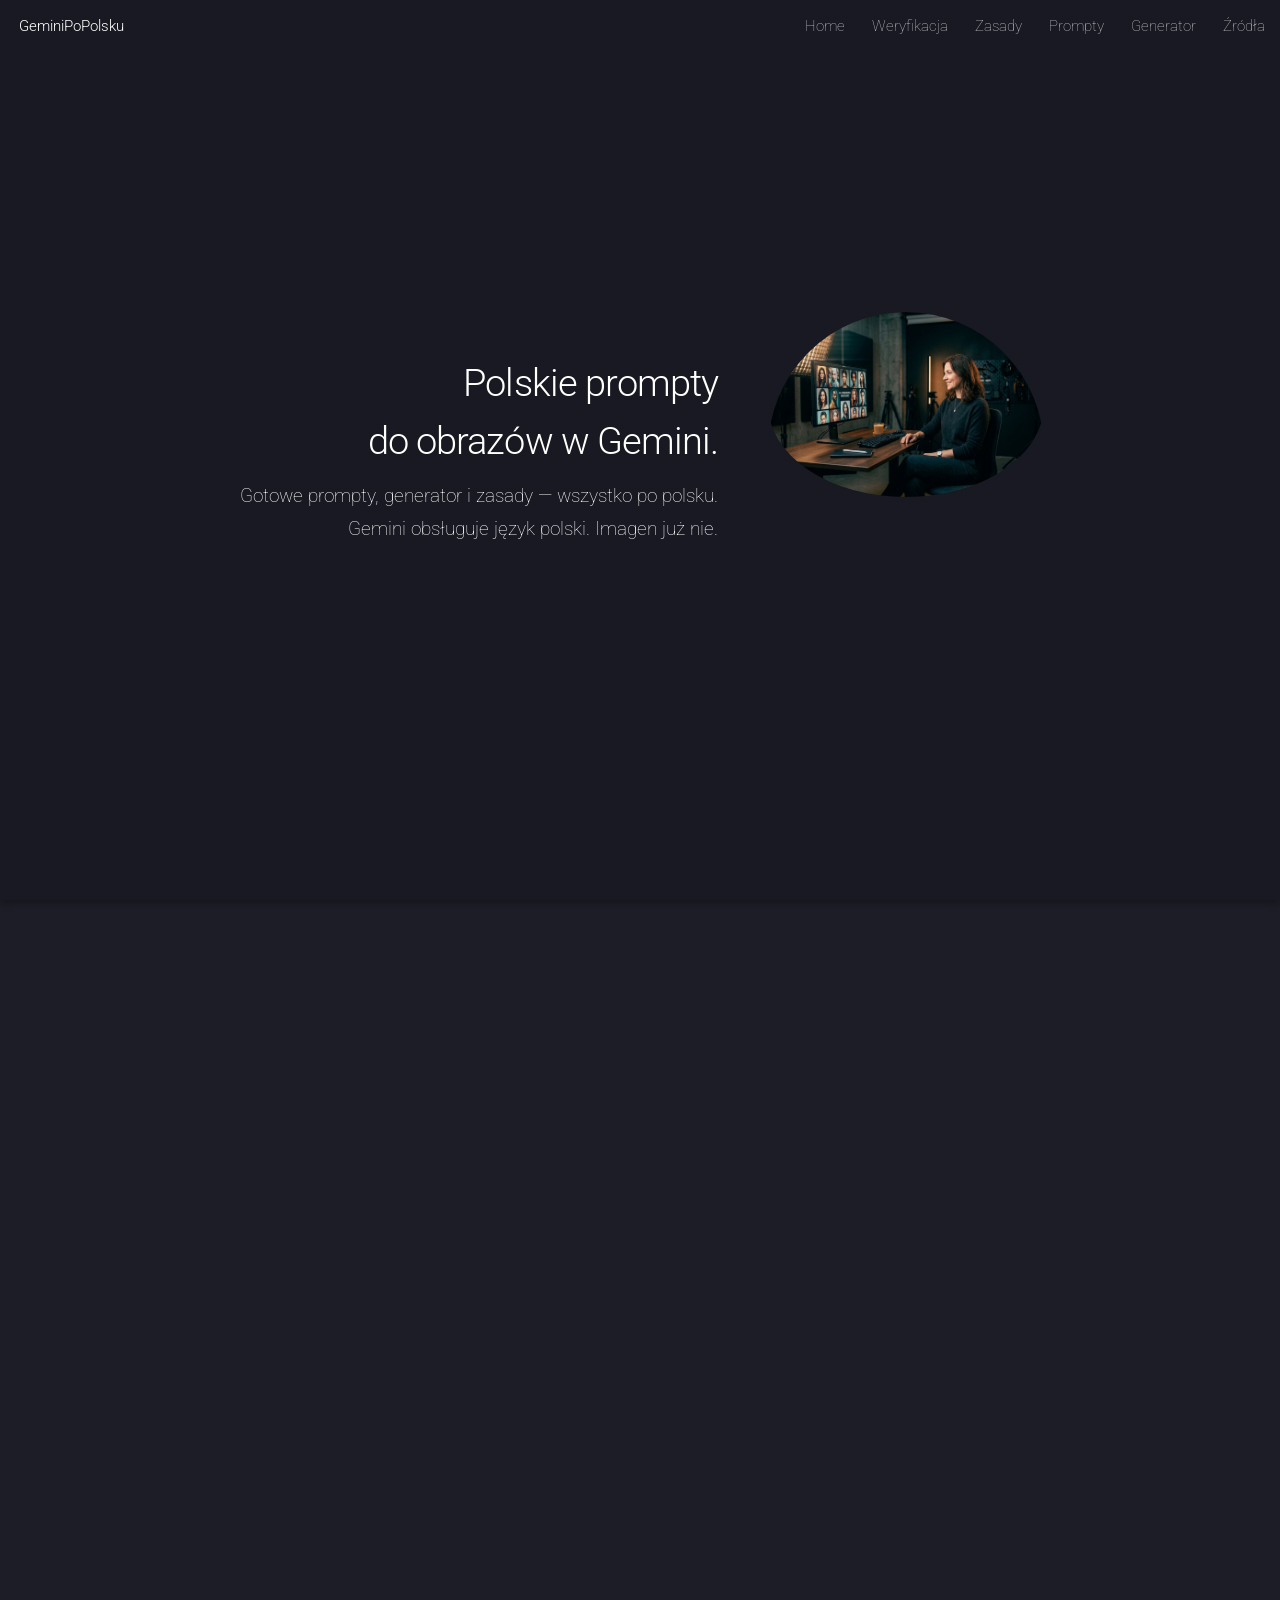
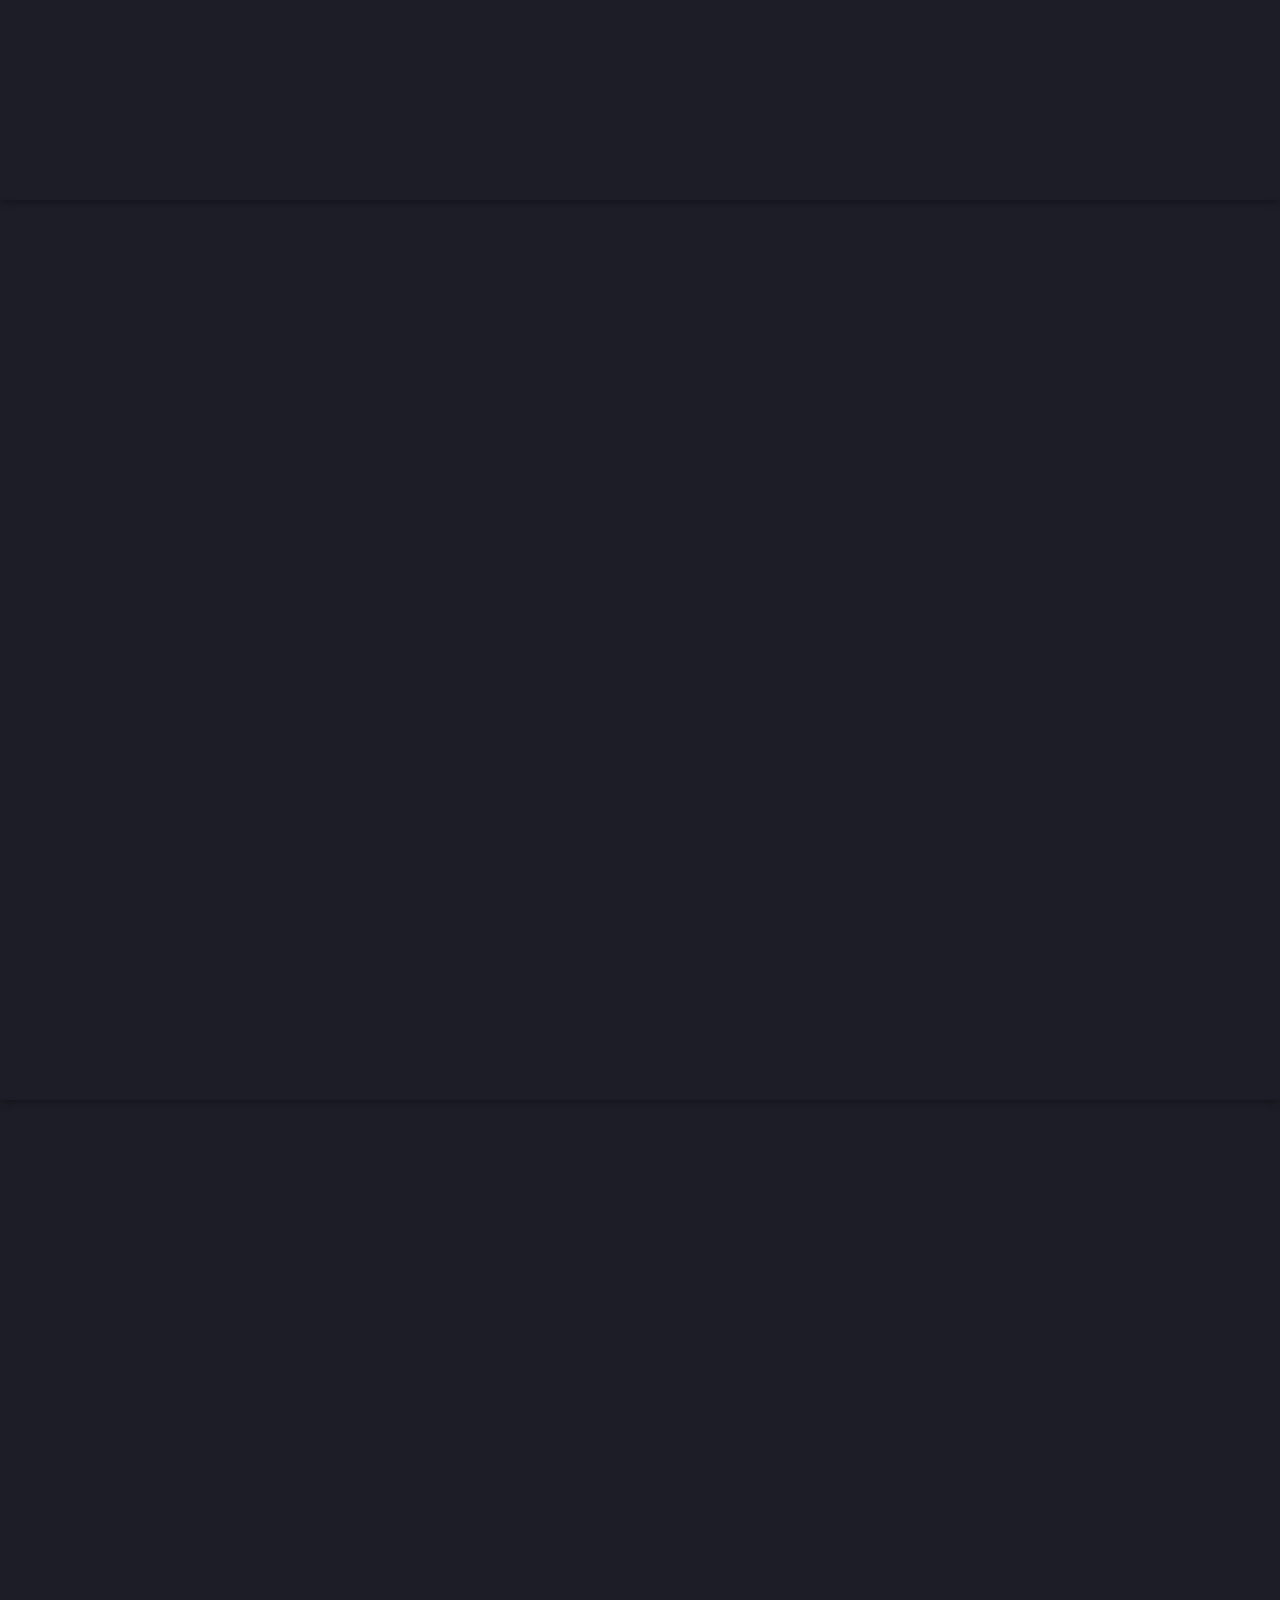
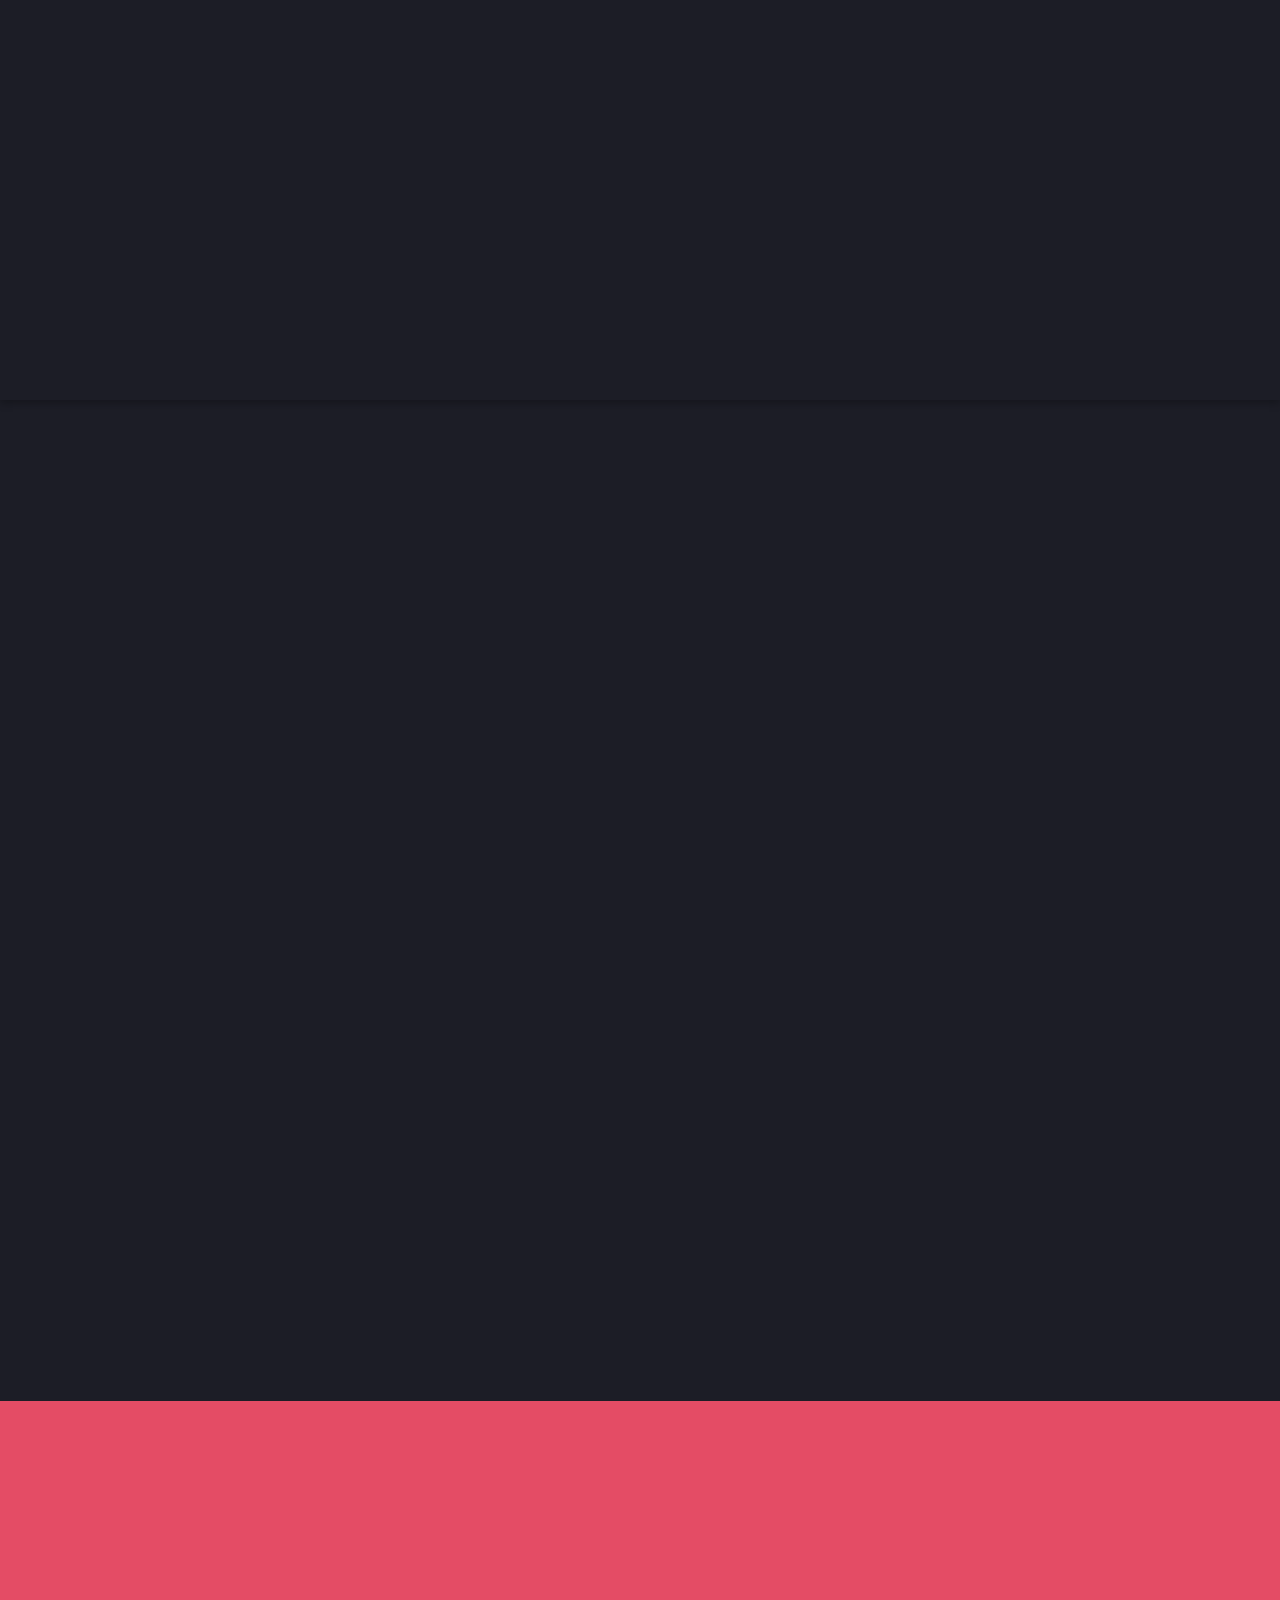
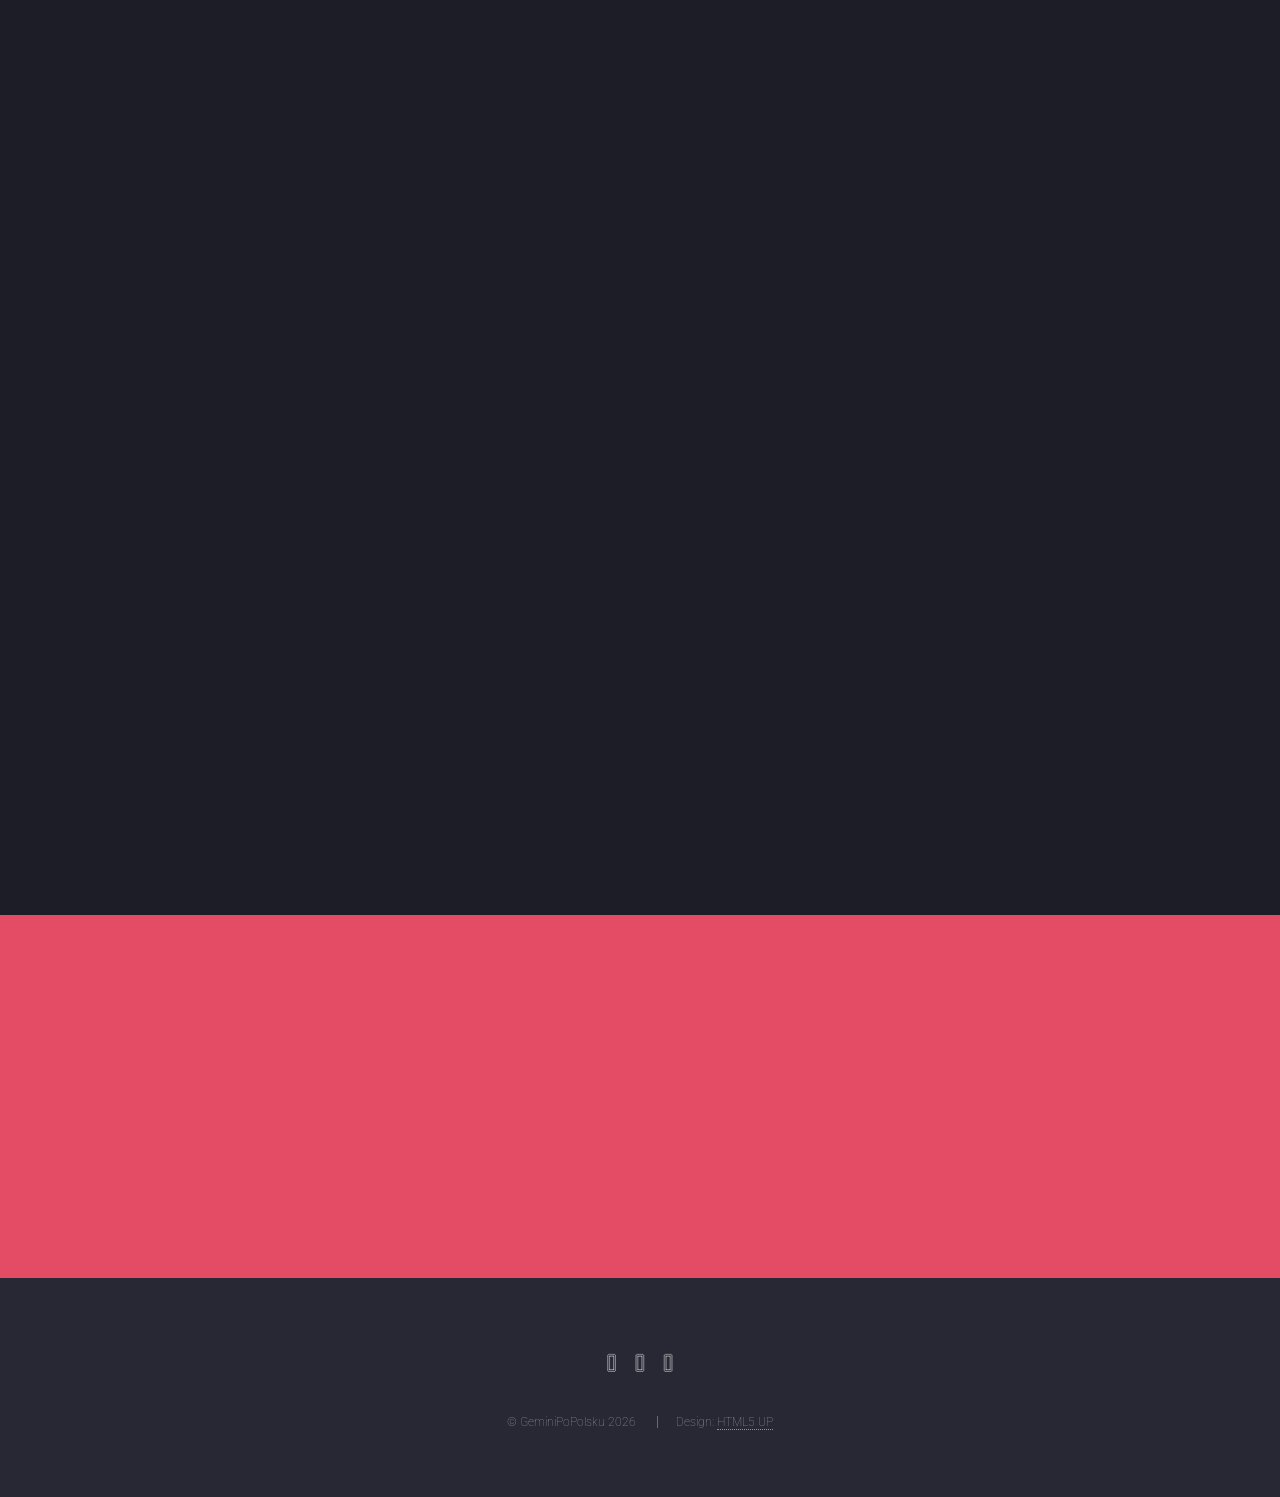
==== index.html @ 3563af5e "Update index.html" ====
<!DOCTYPE HTML>
<html lang="pl">
<head>
	<title>Gemini po polsku | Polskie prompty do obrazów AI</title>
	<meta charset="utf-8" />
	<meta name="viewport" content="width=device-width, initial-scale=1, user-scalable=no" />
	<meta name="description" content="Polskie prompty do generowania i edycji obrazów w Gemini AI. Generator promptów, gotowe prompty, zasady pisania po polsku." />
	<link rel="stylesheet" href="assets/css/main.css" />
	<noscript><link rel="stylesheet" href="assets/css/noscript.css" /></noscript>
	<style>
/* ── CUSTOM styles for our content ─────────────────────── */
.filter-btn {
	display:inline-block;padding:.4em 1.2em;font-size:.7rem;letter-spacing:.1em;
	text-transform:uppercase;background:transparent;border:1px solid rgba(255,255,255,.25);
	color:rgba(255,255,255,.6);cursor:pointer;transition:all .2s;font-family:inherit;
}
.filter-btn:hover,.filter-btn.active{background:rgba(255,255,255,.1);border-color:rgba(255,255,255,.6);color:#fff;}
.gen-tab{padding:.6em 1.5em;font-size:.7rem;letter-spacing:.12em;text-transform:uppercase;
	background:transparent;border:none;border-bottom:2px solid transparent;
	color:rgba(255,255,255,.4);cursor:pointer;transition:all .2s;font-family:inherit;margin-bottom:-1px;}
.gen-tab:hover{color:rgba(255,255,255,.7);}
.gen-tab.active{color:#fff;border-bottom-color:#fff;}
.edit-checks{display:flex;flex-wrap:wrap;gap:8px;margin-bottom:1.5em;}
.check-chip{display:inline-flex;align-items:center;gap:7px;font-size:.65rem;letter-spacing:.08em;
	text-transform:uppercase;border:1px solid rgba(255,255,255,.2);padding:6px 14px;
	cursor:pointer;color:rgba(255,255,255,.5);transition:all .2s;}
.check-chip input{width:12px;height:12px;cursor:pointer;accent-color:#fff;}
.check-chip:has(input:checked){border-color:#fff;color:#fff;background:rgba(255,255,255,.08);}
.edit-section{border-top:1px solid rgba(255,255,255,.1);padding-top:6px;margin-top:4px;}
.form-section-label{font-size:.58rem;letter-spacing:.18em;text-transform:uppercase;
	color:rgba(255,255,255,.3);margin:16px 0 10px;padding-bottom:6px;
	border-bottom:1px solid rgba(255,255,255,.08);}
.form-grid{display:grid;grid-template-columns:1fr 1fr;gap:12px;margin-bottom:4px;}
.form-grid label,.form-full label{display:flex;flex-direction:column;gap:5px;
	font-size:.62rem;letter-spacing:.08em;text-transform:uppercase;color:rgba(255,255,255,.45);}
.form-grid input,.form-grid select,.form-full input,.form-full select,.form-full textarea{
	font-family:inherit;font-size:.75rem;font-weight:300;background:rgba(0,0,0,.35);
	border:1px solid rgba(255,255,255,.15);color:rgba(255,255,255,.8);padding:8px 10px;
	outline:none;width:100%;}
.form-grid input:focus,.form-grid select:focus{border-color:rgba(255,255,255,.5);}
.prompts-grid{display:grid;grid-template-columns:1fr 1fr;gap:1em;text-align:left;}
.prompt-card{background:rgba(0,0,0,.3);border:1px solid rgba(255,255,255,.1);
	padding:1.5em;display:flex;flex-direction:column;gap:10px;}
.prompt-card[hidden]{display:none;}
.prompt-header{display:flex;justify-content:space-between;}
.prompt-tag{font-size:.6rem;letter-spacing:.12em;text-transform:uppercase;color:rgba(255,255,255,.5);}
.prompt-card h4{font-size:1rem;color:#fff;margin:0;padding:0;border:none;}
.prompt-card h4::after{display:none;}
.prompt-card .desc{font-size:.75rem;color:rgba(255,255,255,.5);}
.prompt-box{background:rgba(0,0,0,.4);padding:12px;font-size:.72rem;color:rgba(255,255,255,.6);
	font-family:'Courier New',monospace;line-height:1.65;
	border-left:2px solid rgba(255,255,255,.2);flex:1;}
.copy-btn{align-self:flex-end;padding:.4em 1em;font-size:.62rem;letter-spacing:.1em;
	text-transform:uppercase;background:transparent;border:1px solid rgba(255,255,255,.2);
	color:rgba(255,255,255,.5);cursor:pointer;display:flex;align-items:center;gap:6px;
	transition:all .2s;font-family:inherit;}
.copy-btn:hover{border-color:#fff;color:#fff;}
.copy-btn.copied{border-color:#5a9a68;color:#5a9a68;}
.gen-output{width:100%;min-height:200px;background:rgba(0,0,0,.3);
	border:1px solid rgba(255,255,255,.2);border-left:3px solid rgba(255,255,255,.4);
	color:rgba(255,255,255,.85);padding:16px;font-family:'Courier New',monospace;
	font-size:.75rem;line-height:1.7;resize:vertical;outline:none;}
@media(max-width:768px){
	.prompts-grid{grid-template-columns:1fr;}
	.gen-panels{grid-template-columns:1fr!important;}
	.form-grid{grid-template-columns:1fr;}
}
	</style>
</head>
<body class="landing is-preload">
<div id="page-wrapper">

	<!-- Header -->
	<header id="header">
		<h1 id="logo"><a href="index.html">GeminiPoPolsku</a></h1>
		<nav id="nav">
			<ul>
				<li><a href="#banner">Home</a></li>
				<li><a href="#one">Weryfikacja</a></li>
				<li><a href="#zasady">Zasady</a></li>
				<li><a href="#prompty">Prompty</a></li>
				<li><a href="#generator">Generator</a></li>
				<li><a href="#zrodla">Źródła</a></li>
			</ul>
		</nav>
	</header>

	<!-- Banner -->
	<section id="banner">
		<div class="content">
			<header>
				<h2>Polskie prompty<br>do obrazów w Gemini.</h2>
				<p>Gotowe prompty, generator i zasady — wszystko po polsku.<br />
				Gemini obsługuje język polski. Imagen już nie.</p>
			</header>
			<span class="image"><img src="images/pic01.jpg" alt="AI photography" /></span>
		</div>
		<a href="#one" class="goto-next scrolly">Next</a>
	</section>

	<!-- One — Weryfikacja -->
	<section id="one" class="spotlight style1 bottom">
		<span class="image fit main"><img src="images/pic02.jpg" alt="Gemini AI" /></span>
		<div class="content">
			<div class="container">
				<div class="row">
					<div class="col-4 col-12-medium">
						<header>
							<h2>Gemini obsługuje<br>język polski.<br>Imagen już nie.</h2>
							<p>Fakty potwierdzone przez Google — bez domysłów.</p>
						</header>
					</div>
					<div class="col-4 col-12-medium">
						<p>Nie zgaduję i nie opieram się na „podobno". Rozdzieliłem fakty potwierdzone wprost przez Google od logicznych wniosków z dokumentacji.</p>
						<ul>
							<li><strong>Potwierdzone:</strong> Vertex AI wymienia <code>pl</code> jako oficjalnie wspierany przez wszystkie modele Gemini.</li>
							<li><strong>Potwierdzone:</strong> Gemini generuje i edytuje obrazy konwersacyjnie z tekstu.</li>
						</ul>
					</div>
					<div class="col-4 col-12-medium">
						<ul>
							<li><strong>Wykluczone:</strong> Imagen obsługuje wyłącznie angielskie prompty — oficjalne ograniczenie w dokumentacji Google.</li>
							<li><strong>Brak testu live:</strong> Brak <code>GEMINI_API_KEY</code> — nie wykonano realnego wywołania modelu w tym środowisku.</li>
						</ul>
					</div>
				</div>
			</div>
		</div>
		<a href="#two" class="goto-next scrolly">Next</a>
	</section>

	<!-- Two — Zasady intro -->
	<section id="two" class="spotlight style2 right">
		<span class="image fit main"><img src="images/pic03.jpg" alt="Prompt engineering" /></span>
		<div class="content">
			<header>
				<h2>Zasady pisania<br>polskich promptów</h2>
				<p>Jak konstruować prompty żeby dawały stabilne wyniki</p>
			</header>
			<p>Skoro idziemy w polski, warto pisać go naprawdę czysto: pełne zdania, konkretne rzeczowniki i jasne ograniczenia. Gemini lepiej zniesie normalne polskie zdania niż sztuczny zlepek słów kluczowych przetłumaczonych z angielskiego.</p>
			<ul class="actions">
				<li><a href="#zasady" class="button scrolly">Zobacz zasady</a></li>
			</ul>
		</div>
		<a href="#three" class="goto-next scrolly">Next</a>
	</section>

	<!-- Three — Prompty intro -->
	<section id="three" class="spotlight style3 left">
		<span class="image fit main bottom"><img src="images/pic04.jpg" alt="Portrait AI" /></span>
		<div class="content">
			<header>
				<h2>Gotowe polskie<br>prompty do kopiowania</h2>
				<p>Każdy prompt brzmi naturalnie i jest precyzyjny dla modelu</p>
			</header>
			<p>Pisane pod Gemini Image, nie pod Imagen. Kliknij kopiuj i wklej bezpośrednio do Gemini. Poniżej znajdziesz pełną bibliotekę z filtrowaniem po kategoriach.</p>
			<ul class="actions">
				<li><a href="#prompty" class="button scrolly">Zobacz prompty</a></li>
			</ul>
		</div>
		<a href="#zasady" class="goto-next scrolly">Next</a>
	</section>

	<!-- Zasady full -->
	<section id="zasady" class="wrapper style1 special fade-up">
		<div class="container">
			<header class="major">
				<h2>6 zasad które zwiększają szansę na dobry wynik</h2>
				<p>Jak pisać polskie prompty do Gemini — sprawdzone reguły</p>
			</header>
			<div class="box alt">
				<div class="row gtr-uniform">
					<section class="col-4 col-6-medium col-12-xsmall">
						<span class="icon solid alt major fa-align-left"></span>
						<h3>1. Najpierw scena</h3>
						<p>Zacznij od głównego tematu, miejsca, pory dnia i sytuacji. Dopiero potem dodaj styl i technikę fotograficzną.</p>
					</section>
					<section class="col-4 col-6-medium col-12-xsmall">
						<span class="icon solid alt major fa-sun"></span>
						<h3>2. Potem forma</h3>
						<p>W drugiej części doprecyzuj: editorial, fotografia studyjna, bokeh, obiektyw 50mm, miękkie złote światło.</p>
					</section>
					<section class="col-4 col-6-medium col-12-xsmall">
						<span class="icon solid alt major fa-user-shield"></span>
						<h3>3. Chroń tożsamość</h3>
						<p>Przy edycji nazwij co ma zostać bez zmian: twarz, poza, logo, ubranie. Nie pisz tylko „zmień tło".</p>
					</section>
					<section class="col-4 col-6-medium col-12-xsmall">
						<span class="icon solid alt major fa-quote-right"></span>
						<h3>4. Tekst w cudzysłowie</h3>
						<p>Jeśli chcesz napis w kadrze, podaj go dokładnie i zaznacz że ma być czytelny i zapisany w tej formie.</p>
					</section>
					<section class="col-4 col-6-medium col-12-xsmall">
						<span class="icon solid alt major fa-redo"></span>
						<h3>5. Rób iteracje</h3>
						<p>Gemini działa konwersacyjnie — zamiast jednego ogromnego promptu lepiej trzy krótkie, precyzyjne korekty.</p>
					</section>
					<section class="col-4 col-6-medium col-12-xsmall">
						<span class="icon solid alt major fa-language"></span>
						<h3>6. Mów prosto</h3>
						<p>Gemini lepiej zniesie normalne polskie zdania niż sztuczny zlepek keywordów przetłumaczonych z angielskiego.</p>
					</section>
				</div>
			</div>
			<footer class="major">
				<ul class="actions special">
					<li><a href="#prompty" class="button scrolly">Przejdź do promptów</a></li>
				</ul>
			</footer>
		</div>
	</section>

	<!-- Prompty full -->
	<section id="prompty" class="wrapper style2 special fade-up">
		<div class="container">
			<header class="major">
				<h2>Bank polskich promptów</h2>
				<p>Gotowe prompty do kopiowania — kliknij i wklej do Gemini</p>
			</header>
			<div style="display:flex;align-items:center;justify-content:space-between;flex-wrap:wrap;gap:12px;margin-bottom:2em;text-align:left">
				<div style="display:flex;gap:8px;flex-wrap:wrap">
					<button class="filter-btn active" data-filter="all">Wszystkie</button>
					<button class="filter-btn" data-filter="foto">Foto</button>
					<button class="filter-btn" data-filter="edycja">Edycja</button>
					<button class="filter-btn" data-filter="produkt">Produkt</button>
					<button class="filter-btn" data-filter="tekst">Tekst</button>
					<button class="filter-btn" data-filter="story">Storyboard</button>
				</div>
				<span style="font-size:.75rem;opacity:.5">Kliknij „Kopiuj" i wklej do Gemini</span>
			</div>
			<div class="prompts-grid">
				<article class="prompt-card" data-tags="foto">
					<div class="prompt-header"><span class="prompt-tag">Foto</span></div>
					<h4>Portret editorial</h4>
					<p class="desc">Naturalny prompt do portretu w stylu magazynowym.</p>
					<div class="prompt-box">Stwórz realistyczny portret młodej projektantki mody stojącej w wąskiej uliczce w Lizbonie późnym popołudniem. Swobodna poza, lniany strój w jasnych kolorach, miękkie złote światło, naturalna skóra, płytka głębia ostrości, estetyka sesji do magazynu modowego, subtelne ziarno filmu.</div>
					<button class="copy-btn" type="button"><i class="fas fa-copy"></i> Kopiuj</button>
				</article>
				<article class="prompt-card" data-tags="edycja foto">
					<div class="prompt-header"><span class="prompt-tag">Edycja</span></div>
					<h4>Zmiana tła bez ruszania osoby</h4>
					<p class="desc">Do przeróbek zdjęć profilowych i brandingowych.</p>
					<div class="prompt-box">Zachowaj osobę dokładnie bez zmian: twarz, fryzurę, pozę i ubranie. Zmień wyłącznie tło na nowoczesną przestrzeń coworkingową o wschodzie słońca. Dodaj miękkie ciepłe światło przez duże okna i zachowaj fotorealistyczny charakter.</div>
					<button class="copy-btn" type="button"><i class="fas fa-copy"></i> Kopiuj</button>
				</article>
				<article class="prompt-card" data-tags="produkt">
					<div class="prompt-header"><span class="prompt-tag">Produkt</span></div>
					<h4>Hero shot produktu</h4>
					<p class="desc">Pod landing page, reklamę lub premium packshot.</p>
					<div class="prompt-box">Stwórz eleganckie zdjęcie produktu — matowy czarny głośnik bezprzewodowy na rzeźbiarskim kamiennym postumencie. Kontrolowane światło studyjne, połysk tylko na krawędziach, głębokie czyste cienie, minimalistyczne tło, estetyka luksusowej kampanii technologicznej.</div>
					<button class="copy-btn" type="button"><i class="fas fa-copy"></i> Kopiuj</button>
				</article>
				<article class="prompt-card" data-tags="tekst">
					<div class="prompt-header"><span class="prompt-tag">Tekst</span></div>
					<h4>Poster z hasłem</h4>
					<p class="desc">Do plakatów, coverów i zapowiedzi wydarzeń.</p>
					<div class="prompt-box">Zaprojektuj filmowy plakat do wystawy fotografii nocnej. Głęboka paleta granatu i bursztynu, odbicia na mokrej ulicy. Dodaj dokładnie taki nagłówek: „MIASTO / PO ZMROKU". Napis wyśrodkowany, czytelny, zapisany dokładnie w tej formie.</div>
					<button class="copy-btn" type="button"><i class="fas fa-copy"></i> Kopiuj</button>
				</article>
				<article class="prompt-card" data-tags="story">
					<div class="prompt-header"><span class="prompt-tag">Storyboard</span></div>
					<h4>Trzy kadry kampanii</h4>
					<p class="desc">Pod sekwencje reklamowe i spójną narrację.</p>
					<div class="prompt-box">Stwórz trzykadrowy storyboard dla butikowej marki podróżniczej. Kadr 1: spokojny peron o świcie. Kadr 2: elegancki podróżny wchodzi do wagonu. Kadr 3: górski krajobraz przez okno. Ten sam styl bohatera i paleta kolorów we wszystkich kadrach.</div>
					<button class="copy-btn" type="button"><i class="fas fa-copy"></i> Kopiuj</button>
				</article>
				<article class="prompt-card" data-tags="edycja">
					<div class="prompt-header"><span class="prompt-tag">Edycja</span></div>
					<h4>Usunięcie chaosu z tła</h4>
					<p class="desc">Do porządkowania zdjęć przed publikacją.</p>
					<div class="prompt-box">Usuń z tła wszystkie rozpraszające elementy: kable, przypadkowe napisy, przechodniów i wizualny bałagan. Główna osoba pozostaje bez zmian. Uzupełnij wyczyszczone miejsca wiarygodnymi detalami architektury i delikatnym rozmyciem głębi.</div>
					<button class="copy-btn" type="button"><i class="fas fa-copy"></i> Kopiuj</button>
				</article>
				<article class="prompt-card" data-tags="foto">
					<div class="prompt-header"><span class="prompt-tag">Foto</span></div>
					<h4>Food shot premium</h4>
					<p class="desc">Pod restauracje, menu i kampanie spożywcze.</p>
					<div class="prompt-box">Stwórz apetyczne zdjęcie pistacjowych croissantów na ciemnym kamiennym blacie. Poranne światło z boku, widoczna warstwowa struktura ciasta, subtelna para z kawy w tle, estetyka editorial dla piekarni premium, realistyczne okruszki.</div>
					<button class="copy-btn" type="button"><i class="fas fa-copy"></i> Kopiuj</button>
				</article>
				<article class="prompt-card" data-tags="produkt edycja">
					<div class="prompt-header"><span class="prompt-tag">Produkt + Edycja</span></div>
					<h4>Nowe tło dla packshotu</h4>
					<p class="desc">Do osadzenia produktu w ciekawszej scenie.</p>
					<div class="prompt-box">Użyj przesłanego produktu dokładnie jako referencji. Zachowaj kształt, kolor, etykietę i proporcje bez zmian. Umieść go w scenie pustynnego luksusu: piaskowiec, miękkie boczne światło, delikatne cienie, dużo przestrzeni na nagłówek.</div>
					<button class="copy-btn" type="button"><i class="fas fa-copy"></i> Kopiuj</button>
				</article>
			</div>
		</div>
	</section>

	<!-- Generator -->
	<section id="generator" class="wrapper style3 fade-up">
		<div class="container" style="max-width:1100px">
			<header class="major">
				<h2>Generator polskich promptów</h2>
				<p>Złóż własny prompt — nowy obraz lub edycja własnego zdjęcia</p>
			</header>

			<div style="display:flex;gap:0;border-bottom:1px solid rgba(255,255,255,.15);margin-bottom:1.5em">
				<button class="gen-tab active" id="tab-new" type="button" onclick="switchGenMode('new')">Nowy obraz</button>
				<button class="gen-tab" id="tab-edit" type="button" onclick="switchGenMode('edit')">Edycja własnego zdjęcia</button>
			</div>

			<div class="gen-panels" style="display:grid;grid-template-columns:1.3fr 0.7fr;gap:2em;text-align:left">

				<!-- NOWY OBRAZ -->
				<div id="form-new">
					<div class="form-section-label">Co wygenerować</div>
					<div class="form-grid">
						<label>Główny temat / obiekt<input id="n-subject" type="text" value="elegancką ceramiczną lampę" /></label>
						<label>Rodzaj tematu<select id="n-subject-type"><option value="object">Produkt / przedmiot</option><option value="woman">Kobieta</option><option value="man">Mężczyzna</option><option value="person">Osoba</option><option value="scene">Wnętrze / scena</option></select></label>
						<label style="grid-column:1/-1">Miejsce lub scena<select id="n-scene"><optgroup label="Studio"><option value="w spokojnym studiu z betonową ścianą">Studio — betonowe tło</option><option value="w studiu fotograficznym z białym tłem">Studio — białe tło</option><option value="w studiu fotograficznym z czarnym tłem">Studio — czarne tło</option><option value="we wnętrzu butikowego apartamentu">Butikowy apartament</option><option value="w jasnym lofcie z ceglaną ścianą">Loft z cegłą</option><option value="w nowoczesnej galerii sztuki">Galeria sztuki</option><option value="w eleganckiej kawiarni">Kawiarnia</option><option value="w przytulnym salonie z kominkiem">Salon z kominkiem</option><option value="w hotel lobby z marmurem">Hotel lobby</option><option value="w restauracji fine dining">Restauracja fine dining</option></optgroup><optgroup label="Miasto"><option value="na mokrej ulicy nocą z neonami i odbiciami w kałużach">Nocna ulica z neonami</option><option value="na dachu wieżowca z panoramą">Dach wieżowca</option><option value="w wąskiej europejskiej uliczce o zachodzie słońca">Europejska uliczka</option><option value="przy szklanej fasadzie biurowca">Szklana fasada</option><option value="na peronie kolejowym o świcie">Peron o świcie</option><option value="w zabytkowym centrum miasta">Zabytkowe centrum</option><option value="na moście nad rzeką o zmierzchu">Most nad rzeką</option></optgroup><optgroup label="Natura"><option value="na klifie z widokiem na ocean">Klif nad oceanem</option><option value="na górskim szczycie z panoramą">Górski szczyt</option><option value="na pustynnym tle z piaskowcem">Pustynia</option><option value="w ogrodzie pełnym zieleni po deszczu">Ogród po deszczu</option><option value="w lesie bukowym z filtrowanym światłem">Las</option><option value="na plaży przy oceanie o wschodzie słońca">Plaża</option><option value="na polu lawendy">Pole lawendy</option><option value="w jesiennym parku ze złotymi liśćmi">Jesienny park</option><option value="na śnieżnym krajobrazie z zaśnieżonymi drzewami">Śnieg i mróz</option></optgroup></select></label>
					</div>
					<div class="form-section-label">Fotografia</div>
					<div class="form-grid">
						<label>Styl<select id="n-style"><optgroup label="Fotografia"><option value="editorial-photo">Editorial</option><option value="studio-photo">Studyjna</option><option value="fashion-photo">Modowa</option><option value="beauty-photo">Beauty</option><option value="product-photo">Produktowa</option><option value="street-photo">Uliczna</option><option value="lifestyle-photo">Lifestyle</option><option value="food-photo">Food</option></optgroup><optgroup label="Artystyczne"><option value="luxury-campaign">Luksusowa kampania</option><option value="dark-moody">Dark &amp; moody</option><option value="light-airy">Light &amp; airy</option><option value="vintage-film">Vintage film</option><option value="fine-art">Fine art</option><option value="concept-art">Concept art</option></optgroup></select></label>
						<label>Oświetlenie<select id="n-light"><optgroup label="Naturalne"><option value="w miękkim porannym świetle">Poranek</option><option value="w ciepłym świetle złotej godziny — boczne, długie cienie">Golden hour</option><option value="w delikatnym świetle z dużego okna">Światło z okna</option><option value="w pochmurnym miękkim świetle dziennym">Pochmurne</option><option value="o świcie — różowo-złote niebo">Świt</option><option value="o zmierzchu — blue hour">Blue hour</option><option value="w plamkach słońca przez liście">Plamki słońca</option></optgroup><optgroup label="Sztuczne"><option value="w miękkim równomiernym świetle studyjnym">Miękkie studyjne</option><option value="w dramatycznym bocznym świetle — głęboki cień">Dramatyczne boczne</option><option value="w miękkim świetle beauty z dużym źródłem">Soft beauty</option><option value="w podświetleniu konturowym backlight">Backlight</option><option value="w świetle świec — romantyczne">Świece</option><option value="w chłodnych neonowych odbiciach">Neonowe</option><option value="rembrandt lighting">Rembrandt</option></optgroup></select></label>
						<label>Kadr<select id="n-crop"><option value="pokazując wyłącznie samą twarz">Sama twarz</option><option value="w portrecie do ramion">Do ramion</option><option value="w ujęciu do pasa">Do pasa</option><option value="w ujęciu od kolan w górę">Trzy czwarte</option><option value="pokazując całą postać">Cała postać</option><option value="jako zbliżenie produktu">Zbliżenie produktu</option><option value="w szerokim planie">Szeroki plan</option><option value="z góry — bird's eye view">Widok z góry</option><option value="z nisko — low angle">Low angle</option></select></label>
						<label>Optyka<select id="n-frame"><option value="z obiektywem 24 mm i szerokim kątem">24 mm</option><option value="z obiektywem 35 mm i naturalną perspektywą">35 mm</option><option value="z obiektywem 50 mm">50 mm</option><option value="z obiektywem 85 mm — portretowym">85 mm portretowy</option><option value="z obiektywem 135 mm i kompresją tła">135 mm</option><option value="z obiektywem makro">Makro</option><option value="z obiektywem tilt-shift">Tilt-shift</option><option value="z obiektywem fisheye">Fisheye</option><option value="w centralnej symetrycznej kompozycji">Centralna kompozycja</option></select></label>
						<label>Efekt<select id="n-effect"><option value="">— brak —</option><option value="z delikatnym bokeh w tle">Delikatny bokeh</option><option value="z mocnym kremowym bokeh">Mocny bokeh</option><option value="z bokeh z rozbłyskami lamp">Bokeh z rozbłyskami</option><option value="z dużą ostrością w całym kadrze">Pełna ostrość</option><option value="z subtelnym ziarnem filmowym">Ziarno filmowe</option><option value="z lekką winietą">Winieta</option><option value="z motion blur w tle">Motion blur</option><option value="z lens flare anamorficznym">Lens flare</option></select></label>
						<label>Priorytet<select id="n-constraint"><option value="clean">Czysto i elegancko</option><option value="identity">Zachowaj tożsamość</option><option value="text">Czytelny tekst</option><option value="pose">Naturalna poza</option></select></label>
					</div>
					<div class="form-section-label">Szczegółowość</div>
					<div class="form-grid">
						<label>Poziom<select id="n-detail"><option value="medium">Średni</option><option value="short">Krótki</option><option value="detailed">Bardzo dokładny</option></select></label>
						<label>Czego unikać<input id="n-avoid" type="text" value="chaotyczne tło, sztuczny wygląd" /></label>
					</div>
				</div>

				<!-- EDYCJA -->
				<div id="form-edit" hidden>
					<div class="form-section-label">Co chcesz zmienić?</div>
					<div class="edit-checks">
						<label class="check-chip"><input type="checkbox" value="bg" onchange="updateEditSections()"><span>Tło / lokacja</span></label>
						<label class="check-chip"><input type="checkbox" value="light" onchange="updateEditSections()"><span>Oświetlenie</span></label>
						<label class="check-chip"><input type="checkbox" value="lens" onchange="updateEditSections()"><span>Obiektyw</span></label>
						<label class="check-chip"><input type="checkbox" value="weather" onchange="updateEditSections()"><span>Efekty atmosferyczne</span></label>
						<label class="check-chip"><input type="checkbox" value="outfit" onchange="updateEditSections()"><span>Strój</span></label>
						<label class="check-chip"><input type="checkbox" value="hair" onchange="updateEditSections()"><span>Fryzura / włosy</span></label>
						<label class="check-chip"><input type="checkbox" value="makeup" onchange="updateEditSections()"><span>Makijaż</span></label>
						<label class="check-chip"><input type="checkbox" value="style" onchange="updateEditSections()"><span>Styl / estetyka</span></label>
						<label class="check-chip"><input type="checkbox" value="colorgrade" onchange="updateEditSections()"><span>Paleta kolorów</span></label>
						<label class="check-chip"><input type="checkbox" value="refresh" onchange="updateEditSections()"><span>Poprawa jakości</span></label>
						<label class="check-chip"><input type="checkbox" value="remove" onchange="updateEditSections()"><span>Usuń elementy</span></label>
					</div>

					<div class="edit-section" id="es-bg" hidden>
						<div class="form-section-label">Tło</div>
						<div class="form-grid">
							<label>Wnętrze<select id="e-bg-indoor"><option value="">— nie wybieram —</option><option value="jednolite jasne tło studyjne">Jasne studyjne</option><option value="jednolite ciemne tło studyjne">Ciemne studyjne</option><option value="betonowa ściana — industrialny">Betonowa ściana</option><option value="ceglana ściana">Ceglana ściana</option><option value="nowoczesny loft z dużymi oknami">Loft</option><option value="salon z kominkiem">Salon z kominkiem</option><option value="elegancka sypialnia">Elegancka sypialnia</option><option value="kawiarnia — ciepłe meble">Kawiarnia</option><option value="galeria sztuki">Galeria sztuki</option><option value="hotel lobby z marmurem">Hotel lobby</option><option value="restauracja fine dining">Restauracja fine dining</option><option value="butik modowy">Butik modowy</option><option value="spa / wellness">Spa / wellness</option></select></label>
							<label>Plener<select id="e-bg-outdoor"><option value="">— nie wybieram —</option><option value="europejska uliczka z brukiem">Europejska uliczka</option><option value="nocna ulica z neonami i kałużami">Nocna ulica z neonami</option><option value="dach wieżowca z panoramą">Dach wieżowca</option><option value="zabytkowe centrum — kamienice, bruk">Zabytkowe centrum</option><option value="graffiti mural na ścianie">Graffiti / mural</option><option value="las z filtrowanym zielonym światłem">Las</option><option value="plaża przy oceanie">Plaża</option><option value="górski szczyt">Góry</option><option value="jezioro o świcie z mgłą">Jezioro o świcie</option><option value="pole lawendy">Pole lawendy</option><option value="śnieżny krajobraz">Śnieg</option><option value="jesienny las ze złotymi liśćmi">Jesienny las</option><option value="pustynia z piaskowcem">Pustynia</option></select></label>
						</div>
					</div>

					<div class="edit-section" id="es-light" hidden>
						<div class="form-section-label">Oświetlenie</div>
						<div class="form-grid">
							<label>Źródło<select id="e-light-source"><option value="">— nie określam —</option><option value="świt — różowo-złote niebo">Świt</option><option value="golden hour — ciepłe boczne">Golden hour</option><option value="blue hour — zmierzch">Blue hour</option><option value="miękkie studyjne">Miękkie studyjne</option><option value="dramatyczne boczne — głęboki cień">Dramatyczne boczne</option><option value="soft beauty">Soft beauty</option><option value="backlight — kontur sylwetki">Backlight</option><option value="neonowe — kolorowe">Neonowe</option><option value="świece — romantyczne">Świece</option><option value="rembrandt lighting">Rembrandt</option><option value="latarnia nocna">Latarnia nocna</option></select></label>
							<label>Nastrój<select id="e-light-mood"><option value="">— nie określam —</option><option value="bardzo ciepłe — amber">Bardzo ciepłe</option><option value="ciepłe naturalne">Ciepłe</option><option value="neutralne">Neutralne</option><option value="chłodne">Chłodne</option><option value="dramatyczne — wysoki kontrast">Dramatyczne</option><option value="filmowe — desaturowane">Filmowe</option></select></label>
						</div>
					</div>

					<div class="edit-section" id="es-lens" hidden>
						<div class="form-section-label">Obiektyw</div>
						<div class="form-grid">
							<label>Ogniskowa<select id="e-lens-focal"><option value="">— nie określam —</option><option value="24 mm — szeroki kąt">24 mm</option><option value="35 mm">35 mm</option><option value="50 mm">50 mm</option><option value="85 mm — portretowy">85 mm portretowy</option><option value="135 mm — kompresja">135 mm</option><option value="makro">Makro</option><option value="fisheye">Fisheye</option></select></label>
							<label>Głębia ostrości<select id="e-lens-dof"><option value="">— nie określam —</option><option value="bardzo płytka — kremowy bokeh">Bardzo płytka</option><option value="płytka — delikatny bokeh">Płytka</option><option value="głęboka — wszystko ostre">Głęboka</option><option value="bokeh z rozbłyskami lamp">Bokeh z rozbłyskami</option></select></label>
						</div>
					</div>

					<div class="edit-section" id="es-weather" hidden>
						<div class="form-section-label">Efekty atmosferyczne</div>
						<div class="form-grid">
							<label>Efekt pogodowy<select id="e-weather-type"><option value="">— brak —</option><option value="pada deszcz — krople w powietrzu, mokre powierzchnie, kałuże z odbiciami">Deszcz z kałużami</option><option value="ulewa — intensywne strumienie deszczu">Ulewa</option><option value="po deszczu — mokry bruk, kałuże">Po deszczu</option><option value="deszcz nocny — neonowe odbicia w kałużach">Deszcz nocny z neonami</option><option value="gęsta mgła">Gęsta mgła</option><option value="poranna mgła — niskie warstwy">Poranna mgła</option><option value="haze — lekkie zamglenie">Haze</option><option value="pada śnieg — duże płatki">Pada śnieg</option><option value="po śniegu — biały puch">Po śniegu</option><option value="szron — lodowe kryształy">Szron</option><option value="silny wiatr — powiewające włosy i ubranie">Silny wiatr</option><option value="opadające liście — jesienny wiatr">Opadające liście</option><option value="sunflare — rozbłysk słońca w kadrze">Sunflare</option><option value="god rays — promienie słońca przez mgłę">God rays</option><option value="tęcza w tle">Tęcza</option><option value="burza z piorunami w tle">Burza</option></select></label>
							<label>Efekt filmowy<select id="e-film-effect"><option value="">— brak —</option><option value="ziarno filmowe">Ziarno filmowe</option><option value="winieta">Winieta</option><option value="motion blur tła">Motion blur</option><option value="chromatic aberration">Chromatic aberration</option><option value="mokre szkło przed kadrem">Mokre szkło</option><option value="długa ekspozycja — smugi świateł">Długa ekspozycja</option></select></label>
						</div>
					</div>

					<div class="edit-section" id="es-outfit" hidden>
						<div class="form-section-label">Strój / ubranie</div>
						<div class="form-grid">
							<label>Typ stroju<select id="e-outfit-type"><option value="">— nie określam —</option><option value="casualowy strój — spodnie i luźna koszula">Casual codzienny</option><option value="streetwear — oversizowa bluza i cargo pants">Streetwear</option><option value="casualowa sukienka midi">Sukienka midi</option><option value="garnitur antracytowy z białą koszulą">Garnitur antracytowy</option><option value="garnitur granatowy">Garnitur granatowy</option><option value="sukienka koktajlowa midi">Sukienka koktajlowa</option><option value="power suit ecru">Power suit ecru</option><option value="czarny garnitur damski">Czarny garnitur damski</option><option value="suknia wieczorowa w głębokiej czerwieni">Suknia czerwona</option><option value="suknia jedwabna w kolorze szampana">Suknia szampańska</option><option value="czarna suknia z rozcięciem">Czarna suknia</option><option value="mała czarna LBD">Mała czarna</option><option value="strój sportowy — legginsy i crop top">Sportowy</option><option value="strój athleisure">Athleisure</option><option value="sukienka boho z falbanami i haftami">Boho z haftami</option><option value="zwiewna sukienka lniana kremowa">Lniana kremowa</option><option value="vintage sukienka w grochy — lata 50.">Vintage lata 50.</option><option value="cottagecore — sukienka w kwiaty">Cottagecore</option></select></label>
							<label>Kolor / materiał<select id="e-outfit-color"><option value="">— nie określam —</option><option value="w kolorze głębokiej czerni">Głęboka czerń</option><option value="w kolorze czystej bieli">Czysta biel</option><option value="w kolorze ecru / kremowym">Ecru / krem</option><option value="w kolorze głębokiej czerwieni">Czerwień</option><option value="w kolorze burgund">Burgund</option><option value="w kolorze granatowym">Granat</option><option value="w kolorze butelkowej zieleni">Butelkowa zieleń</option><option value="w kolorze szampana / złotym">Szampan / złoto</option><option value="w kolorze nude / beżowym">Nude / beż</option><option value="z jedwabiu">Jedwab</option><option value="z koronki">Koronka</option><option value="ze skóry / ekoskóry">Skóra</option><option value="z tkaniny satynowej">Satyna</option></select></label>
						</div>
					</div>

					<div class="edit-section" id="es-hair" hidden>
						<div class="form-section-label">Fryzura / włosy</div>
						<div class="form-grid">
							<label>Fryzura<select id="e-hair-style"><option value="">— nie określam —</option><option value="pixie cut — gładka i zaczesana do tyłu">Pixie cut</option><option value="bob klasyczny — gładki i symetryczny">Bob klasyczny</option><option value="bob asymetryczny">Bob asymetryczny</option><option value="blunt bob — idealnie równo obcięty">Blunt bob</option><option value="wolf cut — warstwy i cienkie końcówki">Wolf cut</option><option value="lob — bob na ramionach">Lob</option><option value="beach waves — lekko potargane">Beach waves</option><option value="naturalne loki do ramion">Naturalne loki</option><option value="half-up half-down">Half-up half-down</option><option value="długie proste — lśniące i gładkie">Długie proste</option><option value="Hollywood waves — duże fale">Hollywood waves</option><option value="długie loki">Długie loki</option><option value="wysoki kucyk">Wysoki kucyk</option><option value="niski kok">Niski kok</option><option value="luźny warkocz">Luźny warkocz</option><option value="elegancki kok na karku">Kok na karku</option><option value="messy bun">Messy bun</option><option value="warkocz francuski">Warkocz francuski</option></select></label>
							<label>Kolor<select id="e-hair-color"><option value="">— nie określam —</option><option value="głęboka czerń z naturalnym połyskiem">Głęboka czerń</option><option value="ciemny brąz — czekolada">Ciemny brąz</option><option value="kasztanowy z ciepłymi refleksami">Kasztan</option><option value="jasny brąz z naturalnymi refleksami">Jasny brąz</option><option value="ciemny blond — sandy blonde">Ciemny blond</option><option value="jasny blond — platinum blonde">Jasny blond / platinum</option><option value="naturalny rudy — miedziany">Rudy / miedziany</option><option value="siwe lub srebrne — naturalne">Siwe / srebrne</option><option value="balayage — od ciemnych korzeni do jasnych końcówek">Balayage</option><option value="ombre — gradientowe przejście">Ombre</option><option value="honey blonde — ciepłe miodowe refleksy">Honey blonde</option><option value="ash blonde — chłodne popielate">Ash blonde</option><option value="głęboki burgund / winny odcień">Burgund / wino</option><option value="pastelowy różowy">Pastelowy różowy</option><option value="hot pink — intensywny różowy">Hot pink</option><option value="fioletowe — lawenda lub śliwka">Fiolet / lawenda</option><option value="niebieskie — granat lub błękit">Niebieski</option><option value="srebrno-szare — silver hair">Silver</option></select></label>
						</div>
					</div>

					<div class="edit-section" id="es-makeup" hidden>
						<div class="form-section-label">Makijaż</div>
						<div class="form-grid">
							<label>Typ makijażu<select id="e-makeup-type"><option value="">— nie określam —</option><option value="no-makeup makeup — bardzo naturalny">No-makeup makeup</option><option value="naturalny makijaż dzienny">Naturalny dzienny</option><option value="glass skin — intensywnie lśniąca skóra">Glass skin</option><option value="dewy skin — zdrowy blask, glossy usta">Dewy skin</option><option value="smoky eye w szarości i czerni">Smoky eye szary</option><option value="intensywne brązowe smoky eye ze złotem">Smoky eye złoty</option><option value="czerwona szminka klasyczna z linią">Czerwona klasyczna</option><option value="old Hollywood — cat eye, czerwone usta">Old Hollywood</option><option value="glitter — połyskujące cienie">Glitter</option><option value="fox eye — uniesione kąciki">Fox eye</option><option value="latte makeup — brązowe odcienie">Latte makeup</option><option value="soft glam — subtelny smoky, highlight">Soft glam</option><option value="cherry girl — czerwone policzki i usta">Cherry girl</option><option value="cold girl — chłodny różowy, glossy">Cold girl</option><option value="clean girl — minimalizm, złota biżuteria">Clean girl</option><option value="blush draping — mocny różowy na całej twarzy">Blush draping</option></select></label>
							<label>Kolor ust<select id="e-makeup-lips"><option value="">— nie określam —</option><option value="intensywna czerwona szminka">Intensywna czerwień</option><option value="głęboka bordowa szminka">Bordo / wino</option><option value="różowa szminka mauve">Mauve różowy</option><option value="nude szminka dopasowana do karnacji">Nude</option><option value="transparentny gloss">Transparentny gloss</option><option value="różowy gloss">Różowy gloss</option><option value="głęboka śliwkowa szminka">Śliwka / plum</option><option value="koralowa szminka">Koral</option></select></label>
						</div>
					</div>

					<div class="edit-section" id="es-style" hidden>
						<div class="form-section-label">Styl / estetyka</div>
						<div class="form-grid">
							<label>Styl<select id="e-style-target"><option value="">— nie określam —</option><option value="czarno-biała fotografia klasyczna">Czarno-biały</option><option value="ciepła estetyka filmowa lat 90.">Film lat 90.</option><option value="zimna nowoczesna estetyka edytorialna">Zimny editorial</option><option value="jasna estetyka skandynawska">Skandynawski</option><option value="luksusowa estetyka kampanii modowej">Luksusowa kampania</option><option value="dramatyczny kontrast kinowy">Kinowy kontrast</option><option value="vintage z ziarnistością i winietą">Vintage</option><option value="jasna i pastelowa estetyka lifestyle">Pastelowy lifestyle</option></select></label>
							<label>Intensywność<select id="e-style-intensity"><option value="">— nie określam —</option><option value="subtelna zmiana, zachowaj naturalność">Subtelna</option><option value="wyraźna zmiana stylu">Wyraźna</option><option value="radykalna transformacja stylistyczna">Radykalna</option></select></label>
						</div>
					</div>

					<div class="edit-section" id="es-colorgrade" hidden>
						<div class="form-section-label">Paleta kolorów</div>
						<div class="form-grid">
							<label>Paleta<select id="e-color-target"><option value="">— nie określam —</option><option value="ciepła złoto-brązowa paleta">Ciepła złoto-brązowa</option><option value="chłodna niebiesko-szara paleta">Chłodna</option><option value="monochromatyczna czarno-biała">Czarno-biała</option><option value="desaturowana stonowana">Desaturowana</option><option value="nasycona żywa paleta">Nasycona i żywa</option><option value="pastelowa miękka paleta">Pastelowa</option><option value="filmowy teal and orange">Teal &amp; orange</option></select></label>
							<label>Intensywność<select id="e-color-intensity"><option value="">— nie określam —</option><option value="subtelna korekta kolorów">Subtelna</option><option value="wyraźna zmiana kolorystyki">Wyraźna</option><option value="radykalna zmiana całej palety">Radykalna</option></select></label>
						</div>
					</div>

					<div class="edit-section" id="es-refresh" hidden>
						<div class="form-section-label">Poprawa jakości</div>
						<div class="form-grid">
							<label style="grid-column:1/-1">Zakres<select id="e-refresh-scope"><option value="">— nie określam —</option><option value="ogólna poprawa jakości i ostrości">Ogólna jakość</option><option value="usunięcie szumów i ziarna">Usunięcie szumów</option><option value="naturalny retusz skóry bez przesady">Naturalny retusz skóry</option><option value="rozjaśnienie i wyważenie kolorów">Wyważenie kolorów</option><option value="dodanie głębi i kontrastu">Głębia i kontrast</option><option value="kompleksowe odświeżenie">Kompleksowe</option></select></label>
						</div>
					</div>

					<div class="edit-section" id="es-remove" hidden>
						<div class="form-section-label">Usuń elementy z tła</div>
						<div class="form-grid">
							<label style="grid-column:1/-1">Co usunąć<input id="e-remove-what" type="text" value="kable, napisy, przechodnie w tle" /></label>
							<label>Uzupełnij<select id="e-remove-fill"><option value="">— nie określam —</option><option value="wiarygodnymi detalami tła pasującymi do sceny">Wiarygodne tło</option><option value="rozmyciem pasującym do reszty kadru">Rozmycie bokeh</option><option value="jednolitym tłem w kolorze otoczenia">Jednolite tło</option></select></label>
						</div>
					</div>

					<div class="form-section-label" style="margin-top:20px">Ogólne</div>
					<div class="form-grid">
						<label>Co zachować<input id="e-preserve-all" type="text" value="twarz, rysy, proporcje" /></label>
						<label>Czego unikać<input id="e-avoid-all" type="text" value="zniekształcenia, niespójne cienie" /></label>
						<label>Szczegółowość<select id="e-detail"><option value="medium">Średni</option><option value="short">Krótki</option><option value="detailed">Bardzo dokładny</option></select></label>
					</div>
				</div>

				<!-- OUTPUT -->
				<div>
					<p style="font-size:.8rem;opacity:.6;margin-bottom:1em">Prompt budowany automatycznie. Skopiuj i wklej do Gemini.</p>
					<textarea id="prompt-output" class="gen-output" readonly></textarea>
					<div style="display:flex;gap:10px;margin-top:1em;flex-wrap:wrap">
						<button id="build-prompt" class="button primary" type="button">Odśwież</button>
						<button id="copy-generated" class="button" type="button"><i class="fas fa-copy"></i> Kopiuj</button>
					</div>
				</div>

			</div><!-- end gen-panels -->
		</div>
	</section>

	<!-- Źródła -->
	<section id="zrodla" class="wrapper style2 special fade">
		<div class="container">
			<header>
				<h2>Źródła i weryfikacja</h2>
				<p>Oficjalne źródła Google potwierdzające polskie prompty w Gemini</p>
			</header>
			<ul style="list-style:none;padding:0;max-width:600px;margin:0 auto 2em;text-align:left">
				<li style="margin-bottom:.8em"><a href="https://cloud.google.com/vertex-ai/generative-ai/docs/gemini-v2" target="_blank"><i class="fas fa-external-link-alt" style="margin-right:8px;font-size:.7rem"></i>Vertex AI — language support for Gemini, including Polish</a></li>
				<li style="margin-bottom:.8em"><a href="https://ai.google.dev/gemini-api/docs/image-generation" target="_blank"><i class="fas fa-external-link-alt" style="margin-right:8px;font-size:.7rem"></i>Gemini API — image generation guide</a></li>
				<li style="margin-bottom:.8em"><a href="https://ai.google.dev/gemini-api/docs/imagen?hl=pl" target="_blank"><i class="fas fa-external-link-alt" style="margin-right:8px;font-size:.7rem"></i>Imagen guide — prompts only in English</a></li>
			</ul>
		</div>
	</section>

	<!-- Footer -->
	<footer id="footer">
		<ul class="icons">
			<li><a href="https://ai.google.dev/gemini-api/docs/image-generation" target="_blank" class="icon solid alt fa-external-link-alt"><span class="label">Gemini API</span></a></li>
			<li><a href="https://aistudio.google.com" target="_blank" class="icon solid alt fa-flask"><span class="label">AI Studio</span></a></li>
			<li><a href="https://cloud.google.com/vertex-ai" target="_blank" class="icon solid alt fa-cloud"><span class="label">Vertex AI</span></a></li>
		</ul>
		<ul class="copyright">
			<li>&copy; GeminiPoPolsku 2026</li>
			<li>Design: <a href="https://html5up.net">HTML5 UP</a></li>
		</ul>
	</footer>

</div>

<!-- Scripts — oryginalne Landed (musisz mieć folder assets/js/) -->
<script src="assets/js/jquery.min.js"></script>
<script src="assets/js/jquery.scrolly.min.js"></script>
<script src="assets/js/jquery.dropotron.min.js"></script>
<script src="assets/js/jquery.scrollex.min.js"></script>
<script src="assets/js/browser.min.js"></script>
<script src="assets/js/breakpoints.min.js"></script>
<script src="assets/js/util.js"></script>
<script src="assets/js/main.js"></script>
<script src="generator.js"></script>

</body>
</html>
---- assets/css/main.css ----
@import url("fontawesome-all.min.css");
@import url("https://fonts.googleapis.com/css?family=Roboto:100,300,100italic,300italic");

/*
	Landed by HTML5 UP
	html5up.net | @ajlkn
	Free for personal and commercial use under the CCA 3.0 license (html5up.net/license)
*/

html, body, div, span, applet, object,
iframe, h1, h2, h3, h4, h5, h6, p, blockquote,
pre, a, abbr, acronym, address, big, cite,
code, del, dfn, em, img, ins, kbd, q, s, samp,
small, strike, strong, sub, sup, tt, var, b,
u, i, center, dl, dt, dd, ol, ul, li, fieldset,
form, label, legend, table, caption, tbody,
tfoot, thead, tr, th, td, article, aside,
canvas, details, embed, figure, figcaption,
footer, header, hgroup, menu, nav, output, ruby,
section, summary, time, mark, audio, video {
	margin: 0;
	padding: 0;
	border: 0;
	font-size: 100%;
	font: inherit;
	vertical-align: baseline;}

article, aside, details, figcaption, figure,
footer, header, hgroup, menu, nav, section {
	display: block;}

body {
	line-height: 1;
}

ol, ul {
	list-style: none;
}

blockquote, q {
	quotes: none;
}

	blockquote:before, blockquote:after, q:before, q:after {
		content: '';
		content: none;
	}

table {
	border-collapse: collapse;
	border-spacing: 0;
}

body {
	-webkit-text-size-adjust: none;
}

mark {
	background-color: transparent;
	color: inherit;
}

input::-moz-focus-inner {
	border: 0;
	padding: 0;
}

input, select, textarea {
	-moz-appearance: none;
	-webkit-appearance: none;
	-ms-appearance: none;
	appearance: none;
}

/* Basic */

	html {
		box-sizing: border-box;
	}

	*, *:before, *:after {
		box-sizing: inherit;
	}

	html, body {
		background: #1c1d26;
	}

	body.is-preload *, body.is-preload *:before, body.is-preload *:after {
		-moz-animation: none !important;
		-webkit-animation: none !important;
		-ms-animation: none !important;
		animation: none !important;
		-moz-transition: none !important;
		-webkit-transition: none !important;
		-ms-transition: none !important;
		transition: none !important;
	}

	body, input, select, textarea {
		color: rgba(255, 255, 255, 0.75);
		font-family: "Roboto", Helvetica, sans-serif;
		font-size: 15pt;
		font-weight: 100;
		line-height: 1.75em;
	}

	a {
		-moz-transition: border-color 0.2s ease-in-out, color 0.2s ease-in-out;
		-webkit-transition: border-color 0.2s ease-in-out, color 0.2s ease-in-out;
		-ms-transition: border-color 0.2s ease-in-out, color 0.2s ease-in-out;
		transition: border-color 0.2s ease-in-out, color 0.2s ease-in-out;
		border-bottom: dotted 1px;
		color: #e44c65;
		text-decoration: none;
	}

		a:hover {
			color: #e44c65 !important;
			border-bottom-color: transparent;
		}

	strong, b {
		color: #ffffff;
		font-weight: 300;
	}

	em, i {
		font-style: italic;
	}

	p {
		margin: 0 0 2em 0;
	}

	h1, h2, h3, h4, h5, h6 {
		color: #ffffff;
		font-weight: 300;
		line-height: 1em;
		margin: 0 0 1em 0;
	}

		h1 a, h2 a, h3 a, h4 a, h5 a, h6 a {
			color: inherit;
			border: 0;
		}

	h2 {
		font-size: 2em;
		line-height: 1.5em;
		letter-spacing: -0.025em;
	}

	h3 {
		font-size: 1.35em;
		line-height: 1.5em;
	}

	h4 {
		font-size: 1.1em;
		line-height: 1.5em;
	}

	h5 {
		font-size: 0.9em;
		line-height: 1.5em;
	}

	h6 {
		font-size: 0.7em;
		line-height: 1.5em;
	}

	sub {
		font-size: 0.8em;
		position: relative;
		top: 0.5em;
	}

	sup {
		font-size: 0.8em;
		position: relative;
		top: -0.5em;
	}

	hr {
		border: 0;
		border-bottom: solid 1px rgba(255, 255, 255, 0.3);
		margin: 3em 0;
	}

		hr.major {
			margin: 4em 0;
		}

	blockquote {
		border-left: solid 4px rgba(255, 255, 255, 0.3);
		font-style: italic;
		margin: 0 0 2em 0;
		padding: 0.5em 0 0.5em 2em;
	}

	code {
		background: rgba(255, 255, 255, 0.075);
		border-radius: 4px;
		font-family: "Courier New", monospace;
		font-size: 0.9em;
		margin: 0 0.25em;
		padding: 0.25em 0.65em;
	}

	pre {
		-webkit-overflow-scrolling: touch;
		font-family: "Courier New", monospace;
		font-size: 0.9em;
		margin: 0 0 2em 0;
	}

		pre code {
			display: block;
			line-height: 1.75em;
			padding: 1em 1.5em;
			overflow-x: auto;
		}

	.align-left {
		text-align: left;
	}

	.align-center {
		text-align: center;
	}

	.align-right {
		text-align: right;
	}

/* Loader */

	@-moz-keyframes spinner-show {
		0% {
			opacity: 0;
		}

		100% {
			opacity: 1;
		}
	}

	@-webkit-keyframes spinner-show {
		0% {
			opacity: 0;
		}

		100% {
			opacity: 1;
		}
	}

	@-ms-keyframes spinner-show {
		0% {
			opacity: 0;
		}

		100% {
			opacity: 1;
		}
	}

	@keyframes spinner-show {
		0% {
			opacity: 0;
		}

		100% {
			opacity: 1;
		}
	}

	@-moz-keyframes spinner-hide {
		0% {
			color: rgba(255, 255, 255, 0.15);
			z-index: 100001;
			-moz-transform: scale(1) rotate(0deg);
			-webkit-transform: scale(1) rotate(0deg);
			-ms-transform: scale(1) rotate(0deg);
			transform: scale(1) rotate(0deg);
		}

		99% {
			color: #1c1d26;
			z-index: 100001;
			-moz-transform: scale(0.5) rotate(360deg);
			-webkit-transform: scale(0.5) rotate(360deg);
			-ms-transform: scale(0.5) rotate(360deg);
			transform: scale(0.5) rotate(360deg);
		}

		100% {
			color: #1c1d26;
			z-index: -1;
			-moz-transform: scale(0.5) rotate(360deg);
			-webkit-transform: scale(0.5) rotate(360deg);
			-ms-transform: scale(0.5) rotate(360deg);
			transform: scale(0.5) rotate(360deg);
		}
	}

	@-webkit-keyframes spinner-hide {
		0% {
			color: rgba(255, 255, 255, 0.15);
			z-index: 100001;
			-moz-transform: scale(1) rotate(0deg);
			-webkit-transform: scale(1) rotate(0deg);
			-ms-transform: scale(1) rotate(0deg);
			transform: scale(1) rotate(0deg);
		}

		99% {
			color: #1c1d26;
			z-index: 100001;
			-moz-transform: scale(0.5) rotate(360deg);
			-webkit-transform: scale(0.5) rotate(360deg);
			-ms-transform: scale(0.5) rotate(360deg);
			transform: scale(0.5) rotate(360deg);
		}

		100% {
			color: #1c1d26;
			z-index: -1;
			-moz-transform: scale(0.5) rotate(360deg);
			-webkit-transform: scale(0.5) rotate(360deg);
			-ms-transform: scale(0.5) rotate(360deg);
			transform: scale(0.5) rotate(360deg);
		}
	}

	@-ms-keyframes spinner-hide {
		0% {
			color: rgba(255, 255, 255, 0.15);
			z-index: 100001;
			-moz-transform: scale(1) rotate(0deg);
			-webkit-transform: scale(1) rotate(0deg);
			-ms-transform: scale(1) rotate(0deg);
			transform: scale(1) rotate(0deg);
		}

		99% {
			color: #1c1d26;
			z-index: 100001;
			-moz-transform: scale(0.5) rotate(360deg);
			-webkit-transform: scale(0.5) rotate(360deg);
			-ms-transform: scale(0.5) rotate(360deg);
			transform: scale(0.5) rotate(360deg);
		}

		100% {
			color: #1c1d26;
			z-index: -1;
			-moz-transform: scale(0.5) rotate(360deg);
			-webkit-transform: scale(0.5) rotate(360deg);
			-ms-transform: scale(0.5) rotate(360deg);
			transform: scale(0.5) rotate(360deg);
		}
	}

	@keyframes spinner-hide {
		0% {
			color: rgba(255, 255, 255, 0.15);
			z-index: 100001;
			-moz-transform: scale(1) rotate(0deg);
			-webkit-transform: scale(1) rotate(0deg);
			-ms-transform: scale(1) rotate(0deg);
			transform: scale(1) rotate(0deg);
		}

		99% {
			color: #1c1d26;
			z-index: 100001;
			-moz-transform: scale(0.5) rotate(360deg);
			-webkit-transform: scale(0.5) rotate(360deg);
			-ms-transform: scale(0.5) rotate(360deg);
			transform: scale(0.5) rotate(360deg);
		}

		100% {
			color: #1c1d26;
			z-index: -1;
			-moz-transform: scale(0.5) rotate(360deg);
			-webkit-transform: scale(0.5) rotate(360deg);
			-ms-transform: scale(0.5) rotate(360deg);
			transform: scale(0.5) rotate(360deg);
		}
	}

	@-moz-keyframes spinner-rotate {
		0% {
			-moz-transform: scale(1) rotate(0deg);
			-webkit-transform: scale(1) rotate(0deg);
			-ms-transform: scale(1) rotate(0deg);
			transform: scale(1) rotate(0deg);
		}

		100% {
			-moz-transform: scale(1) rotate(360deg);
			-webkit-transform: scale(1) rotate(360deg);
			-ms-transform: scale(1) rotate(360deg);
			transform: scale(1) rotate(360deg);
		}
	}

	@-webkit-keyframes spinner-rotate {
		0% {
			-moz-transform: scale(1) rotate(0deg);
			-webkit-transform: scale(1) rotate(0deg);
			-ms-transform: scale(1) rotate(0deg);
			transform: scale(1) rotate(0deg);
		}

		100% {
			-moz-transform: scale(1) rotate(360deg);
			-webkit-transform: scale(1) rotate(360deg);
			-ms-transform: scale(1) rotate(360deg);
			transform: scale(1) rotate(360deg);
		}
	}

	@-ms-keyframes spinner-rotate {
		0% {
			-moz-transform: scale(1) rotate(0deg);
			-webkit-transform: scale(1) rotate(0deg);
			-ms-transform: scale(1) rotate(0deg);
			transform: scale(1) rotate(0deg);
		}

		100% {
			-moz-transform: scale(1) rotate(360deg);
			-webkit-transform: scale(1) rotate(360deg);
			-ms-transform: scale(1) rotate(360deg);
			transform: scale(1) rotate(360deg);
		}
	}

	@keyframes spinner-rotate {
		0% {
			-moz-transform: scale(1) rotate(0deg);
			-webkit-transform: scale(1) rotate(0deg);
			-ms-transform: scale(1) rotate(0deg);
			transform: scale(1) rotate(0deg);
		}

		100% {
			-moz-transform: scale(1) rotate(360deg);
			-webkit-transform: scale(1) rotate(360deg);
			-ms-transform: scale(1) rotate(360deg);
			transform: scale(1) rotate(360deg);
		}
	}

	@-moz-keyframes overlay-hide {
		0% {
			opacity: 1;
			z-index: 100000;
		}

		15% {
			opacity: 1;
			z-index: 100000;
		}

		99% {
			opacity: 0;
			z-index: 100000;
		}

		100% {
			opacity: 0;
			z-index: -1;
		}
	}

	@-webkit-keyframes overlay-hide {
		0% {
			opacity: 1;
			z-index: 100000;
		}

		15% {
			opacity: 1;
			z-index: 100000;
		}

		99% {
			opacity: 0;
			z-index: 100000;
		}

		100% {
			opacity: 0;
			z-index: -1;
		}
	}

	@-ms-keyframes overlay-hide {
		0% {
			opacity: 1;
			z-index: 100000;
		}

		15% {
			opacity: 1;
			z-index: 100000;
		}

		99% {
			opacity: 0;
			z-index: 100000;
		}

		100% {
			opacity: 0;
			z-index: -1;
		}
	}

	@keyframes overlay-hide {
		0% {
			opacity: 1;
			z-index: 100000;
		}

		15% {
			opacity: 1;
			z-index: 100000;
		}

		99% {
			opacity: 0;
			z-index: 100000;
		}

		100% {
			opacity: 0;
			z-index: -1;
		}
	}

	body.landing {
		text-decoration: none;
	}

		body.landing:before {
			-moz-osx-font-smoothing: grayscale;
			-webkit-font-smoothing: antialiased;
			display: inline-block;
			font-style: normal;
			font-variant: normal;
			text-rendering: auto;
			line-height: 1;
			text-transform: none !important;
			font-family: 'Font Awesome 5 Free';
			font-weight: 900;
		}

		body.landing:before {
			-moz-animation: spinner-show 1.5s 1 0.25s ease forwards, spinner-hide 0.25s ease-in-out forwards !important;
			-webkit-animation: spinner-show 1.5s 1 0.25s ease forwards, spinner-hide 0.25s ease-in-out forwards !important;
			-ms-animation: spinner-show 1.5s 1 0.25s ease forwards, spinner-hide 0.25s ease-in-out forwards !important;
			animation: spinner-show 1.5s 1 0.25s ease forwards, spinner-hide 0.25s ease-in-out forwards !important;
			-moz-transform-origin: 50% 50%;
			-webkit-transform-origin: 50% 50%;
			-ms-transform-origin: 50% 50%;
			transform-origin: 50% 50%;
			color: rgba(255, 255, 255, 0.15);
			content: '\f1ce';
			cursor: default;
			display: block;
			font-size: 2em;
			height: 2em;
			left: 50%;
			line-height: 2em;
			margin: -1em 0 0 -1em;
			opacity: 0;
			position: fixed;
			text-align: center;
			top: 50%;
			width: 2em;
			z-index: -1;
		}

		body.landing:after {
			-moz-animation: overlay-hide 1.5s ease-in forwards !important;
			-webkit-animation: overlay-hide 1.5s ease-in forwards !important;
			-ms-animation: overlay-hide 1.5s ease-in forwards !important;
			animation: overlay-hide 1.5s ease-in forwards !important;
			background: #1c1d26;
			content: '';
			display: block;
			height: 100%;
			left: 0;
			opacity: 0;
			position: fixed;
			top: 0;
			width: 100%;
			z-index: -1;
		}

		body.landing.is-preload:before {
			-moz-animation: spinner-show 1.5s 1 0.25s ease forwards, spinner-rotate 0.75s infinite linear !important;
			-webkit-animation: spinner-show 1.5s 1 0.25s ease forwards, spinner-rotate 0.75s infinite linear !important;
			-ms-animation: spinner-show 1.5s 1 0.25s ease forwards, spinner-rotate 0.75s infinite linear !important;
			animation: spinner-show 1.5s 1 0.25s ease forwards, spinner-rotate 0.75s infinite linear !important;
			z-index: 100001;
		}

		body.landing.is-preload:after {
			-moz-animation: none !important;
			-webkit-animation: none !important;
			-ms-animation: none !important;
			animation: none !important;
			opacity: 1;
			z-index: 100000;
		}

	@media (-webkit-min-device-pixel-ratio: 2) {

		body.landing:before {
			line-height: 2.025em;
		}

	}

/* Container */

	.container {
		margin: 0 auto;
		max-width: calc(100% - 4em);
		width: 70em;
	}

		.container.xsmall {
			width: 17.5em;
		}

		.container.small {
			width: 35em;
		}

		.container.medium {
			width: 52.5em;
		}

		.container.large {
			width: 87.5em;
		}

		.container.xlarge {
			width: 105em;
		}

		.container.max {
			width: 100%;
		}

		@media screen and (max-width: 1280px) {

			.container {
				width: 90%;
				max-width: 100%;
			}

		}

		@media screen and (max-width: 980px) {

			.container {
				width: 100% !important;
			}

		}

/* Row */

	.row {
		display: flex;
		flex-wrap: wrap;
		box-sizing: border-box;
		align-items: stretch;
	}

		.row > * {
			box-sizing: border-box;
		}

		.row.gtr-uniform > * > :last-child {
			margin-bottom: 0;
		}

		.row.aln-left {
			justify-content: flex-start;
		}

		.row.aln-center {
			justify-content: center;
		}

		.row.aln-right {
			justify-content: flex-end;
		}

		.row.aln-top {
			align-items: flex-start;
		}

		.row.aln-middle {
			align-items: center;
		}

		.row.aln-bottom {
			align-items: flex-end;
		}

		.row > .imp {
			order: -1;
		}

		.row > .col-1 {
			width: 8.33333%;
		}

		.row > .off-1 {
			margin-left: 8.33333%;
		}

		.row > .col-2 {
			width: 16.66667%;
		}

		.row > .off-2 {
			margin-left: 16.66667%;
		}

		.row > .col-3 {
			width: 25%;
		}

		.row > .off-3 {
			margin-left: 25%;
		}

		.row > .col-4 {
			width: 33.33333%;
		}

		.row > .off-4 {
			margin-left: 33.33333%;
		}

		.row > .col-5 {
			width: 41.66667%;
		}

		.row > .off-5 {
			margin-left: 41.66667%;
		}

		.row > .col-6 {
			width: 50%;
		}

		.row > .off-6 {
			margin-left: 50%;
		}

		.row > .col-7 {
			width: 58.33333%;
		}

		.row > .off-7 {
			margin-left: 58.33333%;
		}

		.row > .col-8 {
			width: 66.66667%;
		}

		.row > .off-8 {
			margin-left: 66.66667%;
		}

		.row > .col-9 {
			width: 75%;
		}

		.row > .off-9 {
			margin-left: 75%;
		}

		.row > .col-10 {
			width: 83.33333%;
		}

		.row > .off-10 {
			margin-left: 83.33333%;
		}

		.row > .col-11 {
			width: 91.66667%;
		}

		.row > .off-11 {
			margin-left: 91.66667%;
		}

		.row > .col-12 {
			width: 100%;
		}

		.row > .off-12 {
			margin-left: 100%;
		}

		.row.gtr-0 {
			margin-top: 0;
			margin-left: 0em;
		}

			.row.gtr-0 > * {
				padding: 0 0 0 0em;
			}

			.row.gtr-0.gtr-uniform {
				margin-top: 0em;
			}

				.row.gtr-0.gtr-uniform > * {
					padding-top: 0em;
				}

		.row.gtr-25 {
			margin-top: 0;
			margin-left: -0.625em;
		}

			.row.gtr-25 > * {
				padding: 0 0 0 0.625em;
			}

			.row.gtr-25.gtr-uniform {
				margin-top: -0.625em;
			}

				.row.gtr-25.gtr-uniform > * {
					padding-top: 0.625em;
				}

		.row.gtr-50 {
			margin-top: 0;
			margin-left: -1.25em;
		}

			.row.gtr-50 > * {
				padding: 0 0 0 1.25em;
			}

			.row.gtr-50.gtr-uniform {
				margin-top: -1.25em;
			}

				.row.gtr-50.gtr-uniform > * {
					padding-top: 1.25em;
				}

		.row {
			margin-top: 0;
			margin-left: -2.5em;
		}

			.row > * {
				padding: 0 0 0 2.5em;
			}

			.row.gtr-uniform {
				margin-top: -2.5em;
			}

				.row.gtr-uniform > * {
					padding-top: 2.5em;
				}

		.row.gtr-150 {
			margin-top: 0;
			margin-left: -3.75em;
		}

			.row.gtr-150 > * {
				padding: 0 0 0 3.75em;
			}

			.row.gtr-150.gtr-uniform {
				margin-top: -3.75em;
			}

				.row.gtr-150.gtr-uniform > * {
					padding-top: 3.75em;
				}

		.row.gtr-200 {
			margin-top: 0;
			margin-left: -5em;
		}

			.row.gtr-200 > * {
				padding: 0 0 0 5em;
			}

			.row.gtr-200.gtr-uniform {
				margin-top: -5em;
			}

				.row.gtr-200.gtr-uniform > * {
					padding-top: 5em;
				}

		@media screen and (max-width: 1680px) {

			.row {
				display: flex;
				flex-wrap: wrap;
				box-sizing: border-box;
				align-items: stretch;
			}

				.row > * {
					box-sizing: border-box;
				}

				.row.gtr-uniform > * > :last-child {
					margin-bottom: 0;
				}

				.row.aln-left {
					justify-content: flex-start;
				}

				.row.aln-center {
					justify-content: center;
				}

				.row.aln-right {
					justify-content: flex-end;
				}

				.row.aln-top {
					align-items: flex-start;
				}

				.row.aln-middle {
					align-items: center;
				}

				.row.aln-bottom {
					align-items: flex-end;
				}

				.row > .imp-xlarge {
					order: -1;
				}

				.row > .col-1-xlarge {
					width: 8.33333%;
				}

				.row > .off-1-xlarge {
					margin-left: 8.33333%;
				}

				.row > .col-2-xlarge {
					width: 16.66667%;
				}

				.row > .off-2-xlarge {
					margin-left: 16.66667%;
				}

				.row > .col-3-xlarge {
					width: 25%;
				}

				.row > .off-3-xlarge {
					margin-left: 25%;
				}

				.row > .col-4-xlarge {
					width: 33.33333%;
				}

				.row > .off-4-xlarge {
					margin-left: 33.33333%;
				}

				.row > .col-5-xlarge {
					width: 41.66667%;
				}

				.row > .off-5-xlarge {
					margin-left: 41.66667%;
				}

				.row > .col-6-xlarge {
					width: 50%;
				}

				.row > .off-6-xlarge {
					margin-left: 50%;
				}

				.row > .col-7-xlarge {
					width: 58.33333%;
				}

				.row > .off-7-xlarge {
					margin-left: 58.33333%;
				}

				.row > .col-8-xlarge {
					width: 66.66667%;
				}

				.row > .off-8-xlarge {
					margin-left: 66.66667%;
				}

				.row > .col-9-xlarge {
					width: 75%;
				}

				.row > .off-9-xlarge {
					margin-left: 75%;
				}

				.row > .col-10-xlarge {
					width: 83.33333%;
				}

				.row > .off-10-xlarge {
					margin-left: 83.33333%;
				}

				.row > .col-11-xlarge {
					width: 91.66667%;
				}

				.row > .off-11-xlarge {
					margin-left: 91.66667%;
				}

				.row > .col-12-xlarge {
					width: 100%;
				}

				.row > .off-12-xlarge {
					margin-left: 100%;
				}

				.row.gtr-0 {
					margin-top: 0;
					margin-left: 0em;
				}

					.row.gtr-0 > * {
						padding: 0 0 0 0em;
					}

					.row.gtr-0.gtr-uniform {
						margin-top: 0em;
					}

						.row.gtr-0.gtr-uniform > * {
							padding-top: 0em;
						}

				.row.gtr-25 {
					margin-top: 0;
					margin-left: -0.625em;
				}

					.row.gtr-25 > * {
						padding: 0 0 0 0.625em;
					}

					.row.gtr-25.gtr-uniform {
						margin-top: -0.625em;
					}

						.row.gtr-25.gtr-uniform > * {
							padding-top: 0.625em;
						}

				.row.gtr-50 {
					margin-top: 0;
					margin-left: -1.25em;
				}

					.row.gtr-50 > * {
						padding: 0 0 0 1.25em;
					}

					.row.gtr-50.gtr-uniform {
						margin-top: -1.25em;
					}

						.row.gtr-50.gtr-uniform > * {
							padding-top: 1.25em;
						}

				.row {
					margin-top: 0;
					margin-left: -2.5em;
				}

					.row > * {
						padding: 0 0 0 2.5em;
					}

					.row.gtr-uniform {
						margin-top: -2.5em;
					}

						.row.gtr-uniform > * {
							padding-top: 2.5em;
						}

				.row.gtr-150 {
					margin-top: 0;
					margin-left: -3.75em;
				}

					.row.gtr-150 > * {
						padding: 0 0 0 3.75em;
					}

					.row.gtr-150.gtr-uniform {
						margin-top: -3.75em;
					}

						.row.gtr-150.gtr-uniform > * {
							padding-top: 3.75em;
						}

				.row.gtr-200 {
					margin-top: 0;
					margin-left: -5em;
				}

					.row.gtr-200 > * {
						padding: 0 0 0 5em;
					}

					.row.gtr-200.gtr-uniform {
						margin-top: -5em;
					}

						.row.gtr-200.gtr-uniform > * {
							padding-top: 5em;
						}

		}

		@media screen and (max-width: 1280px) {

			.row {
				display: flex;
				flex-wrap: wrap;
				box-sizing: border-box;
				align-items: stretch;
			}

				.row > * {
					box-sizing: border-box;
				}

				.row.gtr-uniform > * > :last-child {
					margin-bottom: 0;
				}

				.row.aln-left {
					justify-content: flex-start;
				}

				.row.aln-center {
					justify-content: center;
				}

				.row.aln-right {
					justify-content: flex-end;
				}

				.row.aln-top {
					align-items: flex-start;
				}

				.row.aln-middle {
					align-items: center;
				}

				.row.aln-bottom {
					align-items: flex-end;
				}

				.row > .imp-large {
					order: -1;
				}

				.row > .col-1-large {
					width: 8.33333%;
				}

				.row > .off-1-large {
					margin-left: 8.33333%;
				}

				.row > .col-2-large {
					width: 16.66667%;
				}

				.row > .off-2-large {
					margin-left: 16.66667%;
				}

				.row > .col-3-large {
					width: 25%;
				}

				.row > .off-3-large {
					margin-left: 25%;
				}

				.row > .col-4-large {
					width: 33.33333%;
				}

				.row > .off-4-large {
					margin-left: 33.33333%;
				}

				.row > .col-5-large {
					width: 41.66667%;
				}

				.row > .off-5-large {
					margin-left: 41.66667%;
				}

				.row > .col-6-large {
					width: 50%;
				}

				.row > .off-6-large {
					margin-left: 50%;
				}

				.row > .col-7-large {
					width: 58.33333%;
				}

				.row > .off-7-large {
					margin-left: 58.33333%;
				}

				.row > .col-8-large {
					width: 66.66667%;
				}

				.row > .off-8-large {
					margin-left: 66.66667%;
				}

				.row > .col-9-large {
					width: 75%;
				}

				.row > .off-9-large {
					margin-left: 75%;
				}

				.row > .col-10-large {
					width: 83.33333%;
				}

				.row > .off-10-large {
					margin-left: 83.33333%;
				}

				.row > .col-11-large {
					width: 91.66667%;
				}

				.row > .off-11-large {
					margin-left: 91.66667%;
				}

				.row > .col-12-large {
					width: 100%;
				}

				.row > .off-12-large {
					margin-left: 100%;
				}

				.row.gtr-0 {
					margin-top: 0;
					margin-left: 0em;
				}

					.row.gtr-0 > * {
						padding: 0 0 0 0em;
					}

					.row.gtr-0.gtr-uniform {
						margin-top: 0em;
					}

						.row.gtr-0.gtr-uniform > * {
							padding-top: 0em;
						}

				.row.gtr-25 {
					margin-top: 0;
					margin-left: -0.625em;
				}

					.row.gtr-25 > * {
						padding: 0 0 0 0.625em;
					}

					.row.gtr-25.gtr-uniform {
						margin-top: -0.625em;
					}

						.row.gtr-25.gtr-uniform > * {
							padding-top: 0.625em;
						}

				.row.gtr-50 {
					margin-top: 0;
					margin-left: -1.25em;
				}

					.row.gtr-50 > * {
						padding: 0 0 0 1.25em;
					}

					.row.gtr-50.gtr-uniform {
						margin-top: -1.25em;
					}

						.row.gtr-50.gtr-uniform > * {
							padding-top: 1.25em;
						}

				.row {
					margin-top: 0;
					margin-left: -2.5em;
				}

					.row > * {
						padding: 0 0 0 2.5em;
					}

					.row.gtr-uniform {
						margin-top: -2.5em;
					}

						.row.gtr-uniform > * {
							padding-top: 2.5em;
						}

				.row.gtr-150 {
					margin-top: 0;
					margin-left: -3.75em;
				}

					.row.gtr-150 > * {
						padding: 0 0 0 3.75em;
					}

					.row.gtr-150.gtr-uniform {
						margin-top: -3.75em;
					}

						.row.gtr-150.gtr-uniform > * {
							padding-top: 3.75em;
						}

				.row.gtr-200 {
					margin-top: 0;
					margin-left: -5em;
				}

					.row.gtr-200 > * {
						padding: 0 0 0 5em;
					}

					.row.gtr-200.gtr-uniform {
						margin-top: -5em;
					}

						.row.gtr-200.gtr-uniform > * {
							padding-top: 5em;
						}

		}

		@media screen and (max-width: 980px) {

			.row {
				display: flex;
				flex-wrap: wrap;
				box-sizing: border-box;
				align-items: stretch;
			}

				.row > * {
					box-sizing: border-box;
				}

				.row.gtr-uniform > * > :last-child {
					margin-bottom: 0;
				}

				.row.aln-left {
					justify-content: flex-start;
				}

				.row.aln-center {
					justify-content: center;
				}

				.row.aln-right {
					justify-content: flex-end;
				}

				.row.aln-top {
					align-items: flex-start;
				}

				.row.aln-middle {
					align-items: center;
				}

				.row.aln-bottom {
					align-items: flex-end;
				}

				.row > .imp-medium {
					order: -1;
				}

				.row > .col-1-medium {
					width: 8.33333%;
				}

				.row > .off-1-medium {
					margin-left: 8.33333%;
				}

				.row > .col-2-medium {
					width: 16.66667%;
				}

				.row > .off-2-medium {
					margin-left: 16.66667%;
				}

				.row > .col-3-medium {
					width: 25%;
				}

				.row > .off-3-medium {
					margin-left: 25%;
				}

				.row > .col-4-medium {
					width: 33.33333%;
				}

				.row > .off-4-medium {
					margin-left: 33.33333%;
				}

				.row > .col-5-medium {
					width: 41.66667%;
				}

				.row > .off-5-medium {
					margin-left: 41.66667%;
				}

				.row > .col-6-medium {
					width: 50%;
				}

				.row > .off-6-medium {
					margin-left: 50%;
				}

				.row > .col-7-medium {
					width: 58.33333%;
				}

				.row > .off-7-medium {
					margin-left: 58.33333%;
				}

				.row > .col-8-medium {
					width: 66.66667%;
				}

				.row > .off-8-medium {
					margin-left: 66.66667%;
				}

				.row > .col-9-medium {
					width: 75%;
				}

				.row > .off-9-medium {
					margin-left: 75%;
				}

				.row > .col-10-medium {
					width: 83.33333%;
				}

				.row > .off-10-medium {
					margin-left: 83.33333%;
				}

				.row > .col-11-medium {
					width: 91.66667%;
				}

				.row > .off-11-medium {
					margin-left: 91.66667%;
				}

				.row > .col-12-medium {
					width: 100%;
				}

				.row > .off-12-medium {
					margin-left: 100%;
				}

				.row.gtr-0 {
					margin-top: 0;
					margin-left: 0em;
				}

					.row.gtr-0 > * {
						padding: 0 0 0 0em;
					}

					.row.gtr-0.gtr-uniform {
						margin-top: 0em;
					}

						.row.gtr-0.gtr-uniform > * {
							padding-top: 0em;
						}

				.row.gtr-25 {
					margin-top: 0;
					margin-left: -0.625em;
				}

					.row.gtr-25 > * {
						padding: 0 0 0 0.625em;
					}

					.row.gtr-25.gtr-uniform {
						margin-top: -0.625em;
					}

						.row.gtr-25.gtr-uniform > * {
							padding-top: 0.625em;
						}

				.row.gtr-50 {
					margin-top: 0;
					margin-left: -1.25em;
				}

					.row.gtr-50 > * {
						padding: 0 0 0 1.25em;
					}

					.row.gtr-50.gtr-uniform {
						margin-top: -1.25em;
					}

						.row.gtr-50.gtr-uniform > * {
							padding-top: 1.25em;
						}

				.row {
					margin-top: 0;
					margin-left: -2.5em;
				}

					.row > * {
						padding: 0 0 0 2.5em;
					}

					.row.gtr-uniform {
						margin-top: -2.5em;
					}

						.row.gtr-uniform > * {
							padding-top: 2.5em;
						}

				.row.gtr-150 {
					margin-top: 0;
					margin-left: -3.75em;
				}

					.row.gtr-150 > * {
						padding: 0 0 0 3.75em;
					}

					.row.gtr-150.gtr-uniform {
						margin-top: -3.75em;
					}

						.row.gtr-150.gtr-uniform > * {
							padding-top: 3.75em;
						}

				.row.gtr-200 {
					margin-top: 0;
					margin-left: -5em;
				}

					.row.gtr-200 > * {
						padding: 0 0 0 5em;
					}

					.row.gtr-200.gtr-uniform {
						margin-top: -5em;
					}

						.row.gtr-200.gtr-uniform > * {
							padding-top: 5em;
						}

		}

		@media screen and (max-width: 736px) {

			.row {
				display: flex;
				flex-wrap: wrap;
				box-sizing: border-box;
				align-items: stretch;
			}

				.row > * {
					box-sizing: border-box;
				}

				.row.gtr-uniform > * > :last-child {
					margin-bottom: 0;
				}

				.row.aln-left {
					justify-content: flex-start;
				}

				.row.aln-center {
					justify-content: center;
				}

				.row.aln-right {
					justify-content: flex-end;
				}

				.row.aln-top {
					align-items: flex-start;
				}

				.row.aln-middle {
					align-items: center;
				}

				.row.aln-bottom {
					align-items: flex-end;
				}

				.row > .imp-small {
					order: -1;
				}

				.row > .col-1-small {
					width: 8.33333%;
				}

				.row > .off-1-small {
					margin-left: 8.33333%;
				}

				.row > .col-2-small {
					width: 16.66667%;
				}

				.row > .off-2-small {
					margin-left: 16.66667%;
				}

				.row > .col-3-small {
					width: 25%;
				}

				.row > .off-3-small {
					margin-left: 25%;
				}

				.row > .col-4-small {
					width: 33.33333%;
				}

				.row > .off-4-small {
					margin-left: 33.33333%;
				}

				.row > .col-5-small {
					width: 41.66667%;
				}

				.row > .off-5-small {
					margin-left: 41.66667%;
				}

				.row > .col-6-small {
					width: 50%;
				}

				.row > .off-6-small {
					margin-left: 50%;
				}

				.row > .col-7-small {
					width: 58.33333%;
				}

				.row > .off-7-small {
					margin-left: 58.33333%;
				}

				.row > .col-8-small {
					width: 66.66667%;
				}

				.row > .off-8-small {
					margin-left: 66.66667%;
				}

				.row > .col-9-small {
					width: 75%;
				}

				.row > .off-9-small {
					margin-left: 75%;
				}

				.row > .col-10-small {
					width: 83.33333%;
				}

				.row > .off-10-small {
					margin-left: 83.33333%;
				}

				.row > .col-11-small {
					width: 91.66667%;
				}

				.row > .off-11-small {
					margin-left: 91.66667%;
				}

				.row > .col-12-small {
					width: 100%;
				}

				.row > .off-12-small {
					margin-left: 100%;
				}

				.row.gtr-0 {
					margin-top: 0;
					margin-left: 0em;
				}

					.row.gtr-0 > * {
						padding: 0 0 0 0em;
					}

					.row.gtr-0.gtr-uniform {
						margin-top: 0em;
					}

						.row.gtr-0.gtr-uniform > * {
							padding-top: 0em;
						}

				.row.gtr-25 {
					margin-top: 0;
					margin-left: -0.625em;
				}

					.row.gtr-25 > * {
						padding: 0 0 0 0.625em;
					}

					.row.gtr-25.gtr-uniform {
						margin-top: -0.625em;
					}

						.row.gtr-25.gtr-uniform > * {
							padding-top: 0.625em;
						}

				.row.gtr-50 {
					margin-top: 0;
					margin-left: -1.25em;
				}

					.row.gtr-50 > * {
						padding: 0 0 0 1.25em;
					}

					.row.gtr-50.gtr-uniform {
						margin-top: -1.25em;
					}

						.row.gtr-50.gtr-uniform > * {
							padding-top: 1.25em;
						}

				.row {
					margin-top: 0;
					margin-left: -2.5em;
				}

					.row > * {
						padding: 0 0 0 2.5em;
					}

					.row.gtr-uniform {
						margin-top: -2.5em;
					}

						.row.gtr-uniform > * {
							padding-top: 2.5em;
						}

				.row.gtr-150 {
					margin-top: 0;
					margin-left: -3.75em;
				}

					.row.gtr-150 > * {
						padding: 0 0 0 3.75em;
					}

					.row.gtr-150.gtr-uniform {
						margin-top: -3.75em;
					}

						.row.gtr-150.gtr-uniform > * {
							padding-top: 3.75em;
						}

				.row.gtr-200 {
					margin-top: 0;
					margin-left: -5em;
				}

					.row.gtr-200 > * {
						padding: 0 0 0 5em;
					}

					.row.gtr-200.gtr-uniform {
						margin-top: -5em;
					}

						.row.gtr-200.gtr-uniform > * {
							padding-top: 5em;
						}

		}

		@media screen and (max-width: 480px) {

			.row {
				display: flex;
				flex-wrap: wrap;
				box-sizing: border-box;
				align-items: stretch;
			}

				.row > * {
					box-sizing: border-box;
				}

				.row.gtr-uniform > * > :last-child {
					margin-bottom: 0;
				}

				.row.aln-left {
					justify-content: flex-start;
				}

				.row.aln-center {
					justify-content: center;
				}

				.row.aln-right {
					justify-content: flex-end;
				}

				.row.aln-top {
					align-items: flex-start;
				}

				.row.aln-middle {
					align-items: center;
				}

				.row.aln-bottom {
					align-items: flex-end;
				}

				.row > .imp-xsmall {
					order: -1;
				}

				.row > .col-1-xsmall {
					width: 8.33333%;
				}

				.row > .off-1-xsmall {
					margin-left: 8.33333%;
				}

				.row > .col-2-xsmall {
					width: 16.66667%;
				}

				.row > .off-2-xsmall {
					margin-left: 16.66667%;
				}

				.row > .col-3-xsmall {
					width: 25%;
				}

				.row > .off-3-xsmall {
					margin-left: 25%;
				}

				.row > .col-4-xsmall {
					width: 33.33333%;
				}

				.row > .off-4-xsmall {
					margin-left: 33.33333%;
				}

				.row > .col-5-xsmall {
					width: 41.66667%;
				}

				.row > .off-5-xsmall {
					margin-left: 41.66667%;
				}

				.row > .col-6-xsmall {
					width: 50%;
				}

				.row > .off-6-xsmall {
					margin-left: 50%;
				}

				.row > .col-7-xsmall {
					width: 58.33333%;
				}

				.row > .off-7-xsmall {
					margin-left: 58.33333%;
				}

				.row > .col-8-xsmall {
					width: 66.66667%;
				}

				.row > .off-8-xsmall {
					margin-left: 66.66667%;
				}

				.row > .col-9-xsmall {
					width: 75%;
				}

				.row > .off-9-xsmall {
					margin-left: 75%;
				}

				.row > .col-10-xsmall {
					width: 83.33333%;
				}

				.row > .off-10-xsmall {
					margin-left: 83.33333%;
				}

				.row > .col-11-xsmall {
					width: 91.66667%;
				}

				.row > .off-11-xsmall {
					margin-left: 91.66667%;
				}

				.row > .col-12-xsmall {
					width: 100%;
				}

				.row > .off-12-xsmall {
					margin-left: 100%;
				}

				.row.gtr-0 {
					margin-top: 0;
					margin-left: 0em;
				}

					.row.gtr-0 > * {
						padding: 0 0 0 0em;
					}

					.row.gtr-0.gtr-uniform {
						margin-top: 0em;
					}

						.row.gtr-0.gtr-uniform > * {
							padding-top: 0em;
						}

				.row.gtr-25 {
					margin-top: 0;
					margin-left: -0.625em;
				}

					.row.gtr-25 > * {
						padding: 0 0 0 0.625em;
					}

					.row.gtr-25.gtr-uniform {
						margin-top: -0.625em;
					}

						.row.gtr-25.gtr-uniform > * {
							padding-top: 0.625em;
						}

				.row.gtr-50 {
					margin-top: 0;
					margin-left: -1.25em;
				}

					.row.gtr-50 > * {
						padding: 0 0 0 1.25em;
					}

					.row.gtr-50.gtr-uniform {
						margin-top: -1.25em;
					}

						.row.gtr-50.gtr-uniform > * {
							padding-top: 1.25em;
						}

				.row {
					margin-top: 0;
					margin-left: -2.5em;
				}

					.row > * {
						padding: 0 0 0 2.5em;
					}

					.row.gtr-uniform {
						margin-top: -2.5em;
					}

						.row.gtr-uniform > * {
							padding-top: 2.5em;
						}

				.row.gtr-150 {
					margin-top: 0;
					margin-left: -3.75em;
				}

					.row.gtr-150 > * {
						padding: 0 0 0 3.75em;
					}

					.row.gtr-150.gtr-uniform {
						margin-top: -3.75em;
					}

						.row.gtr-150.gtr-uniform > * {
							padding-top: 3.75em;
						}

				.row.gtr-200 {
					margin-top: 0;
					margin-left: -5em;
				}

					.row.gtr-200 > * {
						padding: 0 0 0 5em;
					}

					.row.gtr-200.gtr-uniform {
						margin-top: -5em;
					}

						.row.gtr-200.gtr-uniform > * {
							padding-top: 5em;
						}

		}

/* Section/Article */

	section.special, article.special {
		text-align: center;
	}

	header p {
		color: #ffffff;
		position: relative;
		margin: 0 0 1.5em 0;
	}

	header h2 + p {
		font-size: 1.25em;
		margin-top: -1em;
		line-height: 1.75em;
	}

	header h3 + p {
		font-size: 1.1em;
		margin-top: -0.8em;
		line-height: 1.75em;
	}

	header h4 + p,
	header h5 + p,
	header h6 + p {
		font-size: 0.9em;
		margin-top: -0.6em;
		line-height: 1.5em;
	}

	header.major {
		margin: 0 0 4em 0;
		position: relative;
		text-align: center;
	}

		header.major:after {
			background: #e44c65;
			content: '';
			display: inline-block;
			height: 0.2em;
			max-width: 20em;
			width: 75%;
		}

	footer.major {
		margin: 4em 0 0 0;
	}

/* Form */

	form {
		margin: 0 0 2em 0;
	}

		form.cta {
			max-width: 35em;
			margin-left: auto;
			margin-right: auto;
		}

	label {
		color: #ffffff;
		display: block;
		font-size: 0.9em;
		font-weight: 300;
		margin: 0 0 1em 0;
	}

	input[type="text"],
	input[type="password"],
	input[type="email"],
	select,
	textarea {
		-moz-appearance: none;
		-webkit-appearance: none;
		-ms-appearance: none;
		appearance: none;
		-moz-transition: border-color 0.2s ease-in-out;
		-webkit-transition: border-color 0.2s ease-in-out;
		-ms-transition: border-color 0.2s ease-in-out;
		transition: border-color 0.2s ease-in-out;
		background: transparent;
		border-radius: 4px;
		border: solid 1px rgba(255, 255, 255, 0.3);
		color: inherit;
		display: block;
		outline: 0;
		padding: 0 1em;
		text-decoration: none;
		width: 100%;
	}

		input[type="text"]:invalid,
		input[type="password"]:invalid,
		input[type="email"]:invalid,
		select:invalid,
		textarea:invalid {
			box-shadow: none;
		}

		input[type="text"]:focus,
		input[type="password"]:focus,
		input[type="email"]:focus,
		select:focus,
		textarea:focus {
			border-color: #e44c65;
		}

	select {
		background-image: url("data:image/svg+xml;charset=utf8,%3Csvg xmlns='http://www.w3.org/2000/svg' width='40' height='40' preserveAspectRatio='none' viewBox='0 0 40 40'%3E%3Cpath d='M9.4,12.3l10.4,10.4l10.4-10.4c0.2-0.2,0.5-0.4,0.9-0.4c0.3,0,0.6,0.1,0.9,0.4l3.3,3.3c0.2,0.2,0.4,0.5,0.4,0.9 c0,0.4-0.1,0.6-0.4,0.9L20.7,31.9c-0.2,0.2-0.5,0.4-0.9,0.4c-0.3,0-0.6-0.1-0.9-0.4L4.3,17.3c-0.2-0.2-0.4-0.5-0.4-0.9 c0-0.4,0.1-0.6,0.4-0.9l3.3-3.3c0.2-0.2,0.5-0.4,0.9-0.4S9.1,12.1,9.4,12.3z' fill='rgba(255, 255, 255, 0.3)' /%3E%3C/svg%3E");
		background-size: 1.25rem;
		background-repeat: no-repeat;
		background-position: calc(100% - 1rem) center;
		height: 3em;
		padding-right: 3em;
		text-overflow: ellipsis;
	}

		select option {
			color: #ffffff;
			background: #1c1d26;
		}

		select:focus::-ms-value {
			background-color: transparent;
		}

		select::-ms-expand {
			display: none;
		}

	input[type="text"],
	input[type="password"],
	input[type="email"],
	select {
		height: 3em;
	}

	textarea {
		padding: 0.75em 1em;
	}

	input[type="checkbox"],
	input[type="radio"] {
		-moz-appearance: none;
		-webkit-appearance: none;
		-ms-appearance: none;
		appearance: none;
		display: block;
		float: left;
		margin-right: -2em;
		opacity: 0;
		width: 1em;
		z-index: -1;
	}

		input[type="checkbox"] + label,
		input[type="radio"] + label {
			text-decoration: none;
			color: rgba(255, 255, 255, 0.75);
			cursor: pointer;
			display: inline-block;
			font-size: 1em;
			font-weight: 100;
			padding-left: 2.55em;
			padding-right: 0.75em;
			position: relative;
		}

			input[type="checkbox"] + label:before,
			input[type="radio"] + label:before {
				-moz-osx-font-smoothing: grayscale;
				-webkit-font-smoothing: antialiased;
				display: inline-block;
				font-style: normal;
				font-variant: normal;
				text-rendering: auto;
				line-height: 1;
				text-transform: none !important;
				font-family: 'Font Awesome 5 Free';
				font-weight: 900;
			}

			input[type="checkbox"] + label:before,
			input[type="radio"] + label:before {
				border-radius: 4px;
				border: solid 1px rgba(255, 255, 255, 0.3);
				content: '';
				display: inline-block;
				font-size: 0.8em;
				height: 2.25em;
				left: 0;
				line-height: 2.25em;
				position: absolute;
				text-align: center;
				top: 0;
				width: 2.25em;
			}

		input[type="checkbox"]:checked + label:before,
		input[type="radio"]:checked + label:before {
			background: rgba(255, 255, 255, 0.25);
			color: #ffffff;
			content: '\f00c';
		}

		input[type="checkbox"]:focus + label:before,
		input[type="radio"]:focus + label:before {
			border-color: #e44c65;
		}

	input[type="checkbox"] + label:before {
		border-radius: 4px;
	}

	input[type="radio"] + label:before {
		border-radius: 100%;
	}

	::-webkit-input-placeholder {
		color: rgba(255, 255, 255, 0.5) !important;
		opacity: 1.0;
	}

	:-moz-placeholder {
		color: rgba(255, 255, 255, 0.5) !important;
		opacity: 1.0;
	}

	::-moz-placeholder {
		color: rgba(255, 255, 255, 0.5) !important;
		opacity: 1.0;
	}

	:-ms-input-placeholder {
		color: rgba(255, 255, 255, 0.5) !important;
		opacity: 1.0;
	}

/* Box */

	.box {
		border-radius: 4px;
		border: solid 1px rgba(255, 255, 255, 0.3);
		margin-bottom: 2em;
		padding: 1.5em;
	}

		.box > :last-child,
		.box > :last-child > :last-child,
		.box > :last-child > :last-child > :last-child {
			margin-bottom: 0;
		}

		.box.alt {
			border: 0;
			border-radius: 0;
			padding: 0;
		}

/* Icon */

	.icon {
		text-decoration: none;
		border-bottom: none;
		position: relative;
	}

		.icon:before {
			-moz-osx-font-smoothing: grayscale;
			-webkit-font-smoothing: antialiased;
			display: inline-block;
			font-style: normal;
			font-variant: normal;
			text-rendering: auto;
			line-height: 1;
			text-transform: none !important;
			font-family: 'Font Awesome 5 Free';
			font-weight: 400;
		}

		.icon > .label {
			display: none;
		}

		.icon:before {
			line-height: inherit;
		}

		.icon.solid:before {
			font-weight: 900 !important;
		}

		.icon.brands:before {
			font-family: 'Font Awesome 5 Brands' !important;
		}

		.icon.alt {
			text-decoration: none;
		}

			.icon.alt:before {
				-moz-osx-font-smoothing: grayscale;
				-webkit-font-smoothing: antialiased;
				display: inline-block;
				font-style: normal;
				font-variant: normal;
				text-rendering: auto;
				line-height: 1;
				text-transform: none !important;
				font-family: 'Font Awesome 5 Free';
				font-weight: 400;
			}

			.icon.alt:before {
				color: #1c1d26 !important;
				text-shadow: 1px 0 0 #ffffff, -1px 0 0 #ffffff, 0 1px 0 #ffffff, 0 -1px 0 #ffffff;
			}

		.icon.major {
			background: #272833;
			border-radius: 100%;
			cursor: default;
			display: inline-block;
			height: 6em;
			line-height: 5.65em;
			margin: 0 0 2em 0;
			text-align: center;
			width: 6em;
		}

			.icon.major:before {
				font-size: 2.25em;
			}

			.icon.major.alt {
				text-decoration: none;
			}

				.icon.major.alt:before {
					-moz-osx-font-smoothing: grayscale;
					-webkit-font-smoothing: antialiased;
					display: inline-block;
					font-style: normal;
					font-variant: normal;
					text-rendering: auto;
					line-height: 1;
					text-transform: none !important;
					font-family: 'Font Awesome 5 Free';
					font-weight: 400;
				}

				.icon.major.alt:before {
					color: #272833 !important;
					text-shadow: 1px 0 0 #ffffff, -1px 0 0 #ffffff, 0 1px 0 #ffffff, 0 -1px 0 #ffffff;
				}

/* Image */

	.image {
		border-radius: 4px;
		border: 0;
		display: inline-block;
		position: relative;
		overflow: hidden;
	}

		.image:before {
			content: '';
			display: block;
			position: absolute;
			left: 0;
			top: 0;
			background-image: url("images/overlay.png");
			width: 100%;
			height: 100%;
			z-index: 1;
		}

		.image img {
			border-radius: 4px;
			display: block;
		}

		.image.left {
			float: left;
			margin: 0 1.5em 1em 0;
			top: 0.25em;
		}

		.image.right {
			float: right;
			margin: 0 0 1em 1.5em;
			top: 0.25em;
		}

		.image.left, .image.right {
			max-width: 40%;
		}

			.image.left img, .image.right img {
				width: 100%;
			}

		.image.fit {
			display: block;
			margin: 0 0 2em 0;
			width: 100%;
		}

			.image.fit img {
				width: 100%;
			}

/* List */

	ol {
		list-style: decimal;
		margin: 0 0 2em 0;
		padding-left: 1.25em;
	}

		ol li {
			padding-left: 0.25em;
		}

	ul {
		list-style: disc;
		margin: 0 0 2em 0;
		padding-left: 1em;
	}

		ul li {
			padding-left: 0.5em;
		}

		ul.alt {
			list-style: none;
			padding-left: 0;
		}

			ul.alt li {
				border-top: solid 1px rgba(255, 255, 255, 0.3);
				padding: 0.5em 0;
			}

				ul.alt li:first-child {
					border-top: 0;
					padding-top: 0;
				}

	dl {
		margin: 0 0 2em 0;
	}

/* Icons */

	ul.icons {
		cursor: default;
		list-style: none;
		padding-left: 0;
	}

		ul.icons li {
			display: inline-block;
			height: 2.5em;
			line-height: 2.5em;
			padding: 0 0.5em;
		}

			ul.icons li .icon {
				font-size: 0.8em;
			}

				ul.icons li .icon:before {
					font-size: 2em;
				}

/* Actions */

	ul.actions {
		display: -moz-flex;
		display: -webkit-flex;
		display: -ms-flex;
		display: flex;
		cursor: default;
		list-style: none;
		margin-left: -1em;
		padding-left: 0;
	}

		ul.actions li {
			padding: 0 0 0 1em;
			vertical-align: middle;
		}

		ul.actions.special {
			-moz-justify-content: center;
			-webkit-justify-content: center;
			-ms-justify-content: center;
			justify-content: center;
			width: 100%;
			margin-left: 0;
		}

			ul.actions.special li:first-child {
				padding-left: 0;
			}

		ul.actions.stacked {
			-moz-flex-direction: column;
			-webkit-flex-direction: column;
			-ms-flex-direction: column;
			flex-direction: column;
			margin-left: 0;
		}

			ul.actions.stacked li {
				padding: 1.3em 0 0 0;
			}

				ul.actions.stacked li:first-child {
					padding-top: 0;
				}

		ul.actions.fit {
			width: calc(100% + 1em);
		}

			ul.actions.fit li {
				-moz-flex-grow: 1;
				-webkit-flex-grow: 1;
				-ms-flex-grow: 1;
				flex-grow: 1;
				-moz-flex-shrink: 1;
				-webkit-flex-shrink: 1;
				-ms-flex-shrink: 1;
				flex-shrink: 1;
				width: 100%;
			}

				ul.actions.fit li > * {
					width: 100%;
				}

			ul.actions.fit.stacked {
				width: 100%;
			}

		@media screen and (max-width: 480px) {

			ul.actions:not(.fixed) {
				-moz-flex-direction: column;
				-webkit-flex-direction: column;
				-ms-flex-direction: column;
				flex-direction: column;
				margin-left: 0;
				width: 100% !important;
			}

				ul.actions:not(.fixed) li {
					-moz-flex-grow: 1;
					-webkit-flex-grow: 1;
					-ms-flex-grow: 1;
					flex-grow: 1;
					-moz-flex-shrink: 1;
					-webkit-flex-shrink: 1;
					-ms-flex-shrink: 1;
					flex-shrink: 1;
					padding: 1em 0 0 0;
					text-align: center;
					width: 100%;
				}

					ul.actions:not(.fixed) li > * {
						width: 100%;
					}

					ul.actions:not(.fixed) li:first-child {
						padding-top: 0;
					}

					ul.actions:not(.fixed) li input[type="submit"],
					ul.actions:not(.fixed) li input[type="reset"],
					ul.actions:not(.fixed) li input[type="button"],
					ul.actions:not(.fixed) li button,
					ul.actions:not(.fixed) li .button {
						width: 100%;
					}

						ul.actions:not(.fixed) li input[type="submit"].icon:before,
						ul.actions:not(.fixed) li input[type="reset"].icon:before,
						ul.actions:not(.fixed) li input[type="button"].icon:before,
						ul.actions:not(.fixed) li button.icon:before,
						ul.actions:not(.fixed) li .button.icon:before {
							margin-left: -0.5em;
						}

		}

/* Table */

	.table-wrapper {
		-webkit-overflow-scrolling: touch;
		overflow-x: auto;
	}

	table {
		margin: 0 0 2em 0;
		width: 100%;
	}

		table tbody tr {
			border: solid 1px rgba(255, 255, 255, 0.3);
			border-left: 0;
			border-right: 0;
		}

			table tbody tr:nth-child(2n + 1) {
				background-color: rgba(255, 255, 255, 0.075);
			}

		table td {
			padding: 0.75em 0.75em;
		}

		table th {
			color: #ffffff;
			font-size: 0.9em;
			font-weight: 300;
			padding: 0 0.75em 0.75em 0.75em;
			text-align: left;
		}

		table thead {
			border-bottom: solid 1px rgba(255, 255, 255, 0.3);
		}

		table tfoot {
			border-top: solid 1px rgba(255, 255, 255, 0.3);
		}

		table.alt {
			border-collapse: separate;
		}

			table.alt tbody tr td {
				border: solid 1px rgba(255, 255, 255, 0.3);
				border-left-width: 0;
				border-top-width: 0;
			}

				table.alt tbody tr td:first-child {
					border-left-width: 1px;
				}

			table.alt tbody tr:first-child td {
				border-top-width: 1px;
			}

			table.alt thead {
				border-bottom: 0;
			}

			table.alt tfoot {
				border-top: 0;
			}

/* Button */

	input[type="submit"],
	input[type="reset"],
	input[type="button"],
	.button {
		-moz-appearance: none;
		-webkit-appearance: none;
		-ms-appearance: none;
		appearance: none;
		-moz-transition: background-color 0.2s ease-in-out, color 0.2s ease-in-out, box-shadow 0.2s ease-in-out;
		-webkit-transition: background-color 0.2s ease-in-out, color 0.2s ease-in-out, box-shadow 0.2s ease-in-out;
		-ms-transition: background-color 0.2s ease-in-out, color 0.2s ease-in-out, box-shadow 0.2s ease-in-out;
		transition: background-color 0.2s ease-in-out, color 0.2s ease-in-out, box-shadow 0.2s ease-in-out;
		background-color: transparent;
		border-radius: 4px;
		border: 0;
		box-shadow: inset 0 0 0 1px rgba(255, 255, 255, 0.3);
		color: #ffffff !important;
		cursor: pointer;
		display: inline-block;
		font-weight: 300;
		height: 3em;
		line-height: 3em;
		padding: 0 2.25em;
		text-align: center;
		text-decoration: none;
		white-space: nowrap;
	}

		input[type="submit"]:hover, input[type="submit"]:active,
		input[type="reset"]:hover,
		input[type="reset"]:active,
		input[type="button"]:hover,
		input[type="button"]:active,
		.button:hover,
		.button:active {
			box-shadow: inset 0 0 0 1px #e44c65;
			color: #e44c65 !important;
		}

		input[type="submit"]:active,
		input[type="reset"]:active,
		input[type="button"]:active,
		.button:active {
			background-color: rgba(228, 76, 101, 0.15);
		}

		input[type="submit"].icon:before,
		input[type="reset"].icon:before,
		input[type="button"].icon:before,
		.button.icon:before {
			margin-right: 0.5em;
		}

		input[type="submit"].fit,
		input[type="reset"].fit,
		input[type="button"].fit,
		.button.fit {
			width: 100%;
		}

		input[type="submit"].small,
		input[type="reset"].small,
		input[type="button"].small,
		.button.small {
			font-size: 0.8em;
		}

		input[type="submit"].large,
		input[type="reset"].large,
		input[type="button"].large,
		.button.large {
			font-size: 1.35em;
		}

		input[type="submit"].primary,
		input[type="reset"].primary,
		input[type="button"].primary,
		.button.primary {
			background-color: #e44c65;
			box-shadow: none;
			color: #ffffff !important;
		}

			input[type="submit"].primary:hover,
			input[type="reset"].primary:hover,
			input[type="button"].primary:hover,
			.button.primary:hover {
				background-color: #e76278;
			}

			input[type="submit"].primary:active,
			input[type="reset"].primary:active,
			input[type="button"].primary:active,
			.button.primary:active {
				background-color: #e13652;
			}

		input[type="submit"].disabled, input[type="submit"]:disabled,
		input[type="reset"].disabled,
		input[type="reset"]:disabled,
		input[type="button"].disabled,
		input[type="button"]:disabled,
		.button.disabled,
		.button:disabled {
			background-color: rgba(255, 255, 255, 0.3) !important;
			box-shadow: none !important;
			color: #ffffff !important;
			cursor: default;
			opacity: 0.25;
		}

/* Goto Next */

	.goto-next {
		border: 0;
		bottom: 0;
		display: block;
		height: 5em;
		left: 50%;
		margin: 0 0 0 -5em;
		overflow: hidden;
		position: absolute;
		text-indent: 10em;
		white-space: nowrap;
		width: 10em;
		z-index: 1;
	}

		.goto-next:before {
			background-image: url("images/arrow.svg");
			background-position: center center;
			background-repeat: no-repeat;
			background-size: contain;
			content: '';
			display: block;
			height: 1.5em;
			left: 50%;
			margin: -0.75em 0 0 -1em;
			position: absolute;
			top: 50%;
			width: 2em;
			z-index: 1;
		}

/* Spotlight */

	.spotlight {
		background-attachment: fixed;
		background-position: center center;
		background-size: cover;
		box-shadow: 0 0.25em 0.5em 0 rgba(0, 0, 0, 0.25);
		height: 100vh;
		overflow: hidden;
		position: relative;
	}

		.spotlight:nth-last-of-type(1) {
			z-index: 1;
		}

		.spotlight:nth-last-of-type(2) {
			z-index: 2;
		}

		.spotlight:nth-last-of-type(3) {
			z-index: 3;
		}

		.spotlight:nth-last-of-type(4) {
			z-index: 4;
		}

		.spotlight:nth-last-of-type(5) {
			z-index: 5;
		}

		.spotlight:nth-last-of-type(6) {
			z-index: 6;
		}

		.spotlight:nth-last-of-type(7) {
			z-index: 7;
		}

		.spotlight:nth-last-of-type(8) {
			z-index: 8;
		}

		.spotlight:nth-last-of-type(9) {
			z-index: 9;
		}

		.spotlight:nth-last-of-type(10) {
			z-index: 10;
		}

		.spotlight:nth-last-of-type(11) {
			z-index: 11;
		}

		.spotlight:nth-last-of-type(12) {
			z-index: 12;
		}

		.spotlight:nth-last-of-type(13) {
			z-index: 13;
		}

		.spotlight:nth-last-of-type(14) {
			z-index: 14;
		}

		.spotlight:nth-last-of-type(15) {
			z-index: 15;
		}

		.spotlight:nth-last-of-type(16) {
			z-index: 16;
		}

		.spotlight:nth-last-of-type(17) {
			z-index: 17;
		}

		.spotlight:nth-last-of-type(18) {
			z-index: 18;
		}

		.spotlight:nth-last-of-type(19) {
			z-index: 19;
		}

		.spotlight:nth-last-of-type(20) {
			z-index: 20;
		}

		.spotlight:before {
			background-image: url("images/overlay.png");
			content: '';
			display: block;
			height: 100%;
			left: 0;
			top: 0;
			width: 100%;
		}

		.spotlight .image.main {
			display: none;
		}

			.spotlight .image.main img {
				position: relative;
			}

		.spotlight .content {
			-moz-transform: translate(0,0);
			-webkit-transform: translate(0,0);
			-ms-transform: translate(0,0);
			transform: translate(0,0);
			-moz-transition: -moz-transform 1s ease, opacity 1s ease;
			-webkit-transition: -webkit-transform 1s ease, opacity 1s ease;
			-ms-transition: -ms-transform 1s ease, opacity 1s ease;
			transition: transform 1s ease, opacity 1s ease;
			background: rgba(23, 24, 32, 0.95);
			border-style: solid;
			opacity: 1;
			position: absolute;
		}

		.spotlight .goto-next {
			-moz-transform: translate(0,0);
			-webkit-transform: translate(0,0);
			-ms-transform: translate(0,0);
			transform: translate(0,0);
			-moz-transition: -moz-transform 0.75s ease, opacity 1s ease-in;
			-webkit-transition: -webkit-transform 0.75s ease, opacity 1s ease-in;
			-ms-transition: -ms-transform 0.75s ease, opacity 1s ease-in;
			transition: transform 0.75s ease, opacity 1s ease-in;
			-moz-transition-delay: 0.5s;
			-webkit-transition-delay: 0.5s;
			-ms-transition-delay: 0.5s;
			transition-delay: 0.5s;
			opacity: 1;
		}

		.spotlight.top .content, .spotlight.bottom .content {
			left: 0;
			padding: 5.1em 0 3.1em 0;
			width: 100%;
		}

		.spotlight.top .content {
			border-bottom-width: 0.35em;
			top: 0;
		}

		.spotlight.bottom .content {
			border-top-width: 0.35em;
			bottom: 0;
		}

		.spotlight.left .content, .spotlight.right .content {
			height: 101%;
			padding: 6em 3em;
			top: 0;
			width: 28em;
		}

		.spotlight.left .content {
			border-right-width: 0.35em;
			left: 0;
		}

		.spotlight.right .content {
			border-left-width: 0.35em;
			right: 0;
		}

		.spotlight.style1 .content {
			border-color: #e44c65;
		}

		.spotlight.style2 .content {
			border-color: #5480f1;
		}

		.spotlight.style3 .content {
			border-color: #39c088;
		}

		.spotlight.inactive .content {
			opacity: 0;
		}

		.spotlight.inactive .goto-next {
			-moz-transform: translate(0,1.5em);
			-webkit-transform: translate(0,1.5em);
			-ms-transform: translate(0,1.5em);
			transform: translate(0,1.5em);
			opacity: 0;
		}

		.spotlight.inactive.top .content {
			-moz-transform: translate(0,-5em);
			-webkit-transform: translate(0,-5em);
			-ms-transform: translate(0,-5em);
			transform: translate(0,-5em);
		}

		.spotlight.inactive.bottom .content {
			-moz-transform: translate(0,5em);
			-webkit-transform: translate(0,5em);
			-ms-transform: translate(0,5em);
			transform: translate(0,5em);
		}

		.spotlight.inactive.left .content {
			-moz-transform: translate(-5em,0);
			-webkit-transform: translate(-5em,0);
			-ms-transform: translate(-5em,0);
			transform: translate(-5em,0);
		}

		.spotlight.inactive.right .content {
			-moz-transform: translate(5em,0);
			-webkit-transform: translate(5em,0);
			-ms-transform: translate(5em,0);
			transform: translate(5em,0);
		}

	body.is-touch .spotlight {
		background-attachment: scroll;
	}

/* Wrapper */

	.wrapper {
		padding: 6em 0 4em 0;
	}

		.wrapper.style2 {
			background: #e44c65;
		}

			.wrapper.style2 input[type="text"]:focus,
			.wrapper.style2 input[type="password"]:focus,
			.wrapper.style2 input[type="email"]:focus,
			.wrapper.style2 select:focus,
			.wrapper.style2 textarea:focus {
				border-color: rgba(255, 255, 255, 0.5);
			}

			.wrapper.style2 input[type="submit"]:hover, .wrapper.style2 input[type="submit"]:active,
			.wrapper.style2 input[type="reset"]:hover,
			.wrapper.style2 input[type="reset"]:active,
			.wrapper.style2 input[type="button"]:hover,
			.wrapper.style2 input[type="button"]:active,
			.wrapper.style2 .button:hover,
			.wrapper.style2 .button:active {
				background-color: rgba(255, 255, 255, 0.075) !important;
				box-shadow: inset 0 0 0 1px rgba(255, 255, 255, 0.5) !important;
				color: #ffffff !important;
			}

			.wrapper.style2 input[type="submit"]:active,
			.wrapper.style2 input[type="reset"]:active,
			.wrapper.style2 input[type="button"]:active,
			.wrapper.style2 .button:active {
				background-color: rgba(255, 255, 255, 0.25) !important;
			}

			.wrapper.style2 input[type="submit"].primary,
			.wrapper.style2 input[type="reset"].primary,
			.wrapper.style2 input[type="button"].primary,
			.wrapper.style2 .button.primary {
				background-color: #ffffff;
				color: #e44c65 !important;
			}

				.wrapper.style2 input[type="submit"].primary:hover, .wrapper.style2 input[type="submit"].primary:active,
				.wrapper.style2 input[type="reset"].primary:hover,
				.wrapper.style2 input[type="reset"].primary:active,
				.wrapper.style2 input[type="button"].primary:hover,
				.wrapper.style2 input[type="button"].primary:active,
				.wrapper.style2 .button.primary:hover,
				.wrapper.style2 .button.primary:active {
					background-color: rgba(255, 255, 255, 0.075) !important;
					box-shadow: inset 0 0 0 1px rgba(255, 255, 255, 0.5) !important;
					color: #ffffff !important;
				}

				.wrapper.style2 input[type="submit"].primary:active,
				.wrapper.style2 input[type="reset"].primary:active,
				.wrapper.style2 input[type="button"].primary:active,
				.wrapper.style2 .button.primary:active {
					background-color: rgba(255, 255, 255, 0.25) !important;
				}

		.wrapper.fade-down > .container {
			-moz-transform: translate(0,0);
			-webkit-transform: translate(0,0);
			-ms-transform: translate(0,0);
			transform: translate(0,0);
			-moz-transition: -moz-transform 1s ease, opacity 1s ease;
			-webkit-transition: -webkit-transform 1s ease, opacity 1s ease;
			-ms-transition: -ms-transform 1s ease, opacity 1s ease;
			transition: transform 1s ease, opacity 1s ease;
			opacity: 1;
		}

		.wrapper.fade-down.inactive > .container {
			-moz-transform: translate(0,-1em);
			-webkit-transform: translate(0,-1em);
			-ms-transform: translate(0,-1em);
			transform: translate(0,-1em);
			opacity: 0;
		}

		.wrapper.fade-up > .container {
			-moz-transform: translate(0,0);
			-webkit-transform: translate(0,0);
			-ms-transform: translate(0,0);
			transform: translate(0,0);
			-moz-transition: -moz-transform 1s ease, opacity 1s ease;
			-webkit-transition: -webkit-transform 1s ease, opacity 1s ease;
			-ms-transition: -ms-transform 1s ease, opacity 1s ease;
			transition: transform 1s ease, opacity 1s ease;
			opacity: 1;
		}

		.wrapper.fade-up.inactive > .container {
			-moz-transform: translate(0,1em);
			-webkit-transform: translate(0,1em);
			-ms-transform: translate(0,1em);
			transform: translate(0,1em);
			opacity: 0;
		}

		.wrapper.fade > .container {
			-moz-transition: opacity 1s ease;
			-webkit-transition: opacity 1s ease;
			-ms-transition: opacity 1s ease;
			transition: opacity 1s ease;
			opacity: 1;
		}

		.wrapper.fade.inactive > .container {
			opacity: 0;
		}

/* Dropotron */

	.dropotron {
		background: rgba(39, 40, 51, 0.965);
		border-radius: 4px;
		box-shadow: 0 0.075em 0.35em 0 rgba(0, 0, 0, 0.125);
		list-style: none;
		margin-top: calc(-0.25em + 1px);
		min-width: 12em;
		padding: 0.25em 0;
	}

		.dropotron > li {
			border-top: solid 1px rgba(255, 255, 255, 0.035);
			padding: 0;
		}

			.dropotron > li a, .dropotron > li span {
				border: 0;
				color: rgba(255, 255, 255, 0.75);
				display: block;
				padding: 0.1em 1em;
				text-decoration: none;
			}

			.dropotron > li:first-child {
				border-top: 0;
			}

			.dropotron > li.active > a, .dropotron > li.active > span {
				color: #e44c65;
			}

		.dropotron.level-0 {
			font-size: 0.8em;
			margin-top: 1em;
		}

			.dropotron.level-0:before {
				-moz-transform: rotate(45deg);
				-webkit-transform: rotate(45deg);
				-ms-transform: rotate(45deg);
				transform: rotate(45deg);
				background: #272833;
				content: '';
				display: block;
				height: 1em;
				position: absolute;
				right: 1.5em;
				top: -0.5em;
				width: 1em;
			}

	body.landing .dropotron.level-0 {
		margin-top: 0;
	}

/* Header */

	#page-wrapper {
		padding-top: 3.5em;
	}

	#header {
		background: rgba(39, 40, 51, 0.965);
		box-shadow: 0 0 0.25em 0 rgba(0, 0, 0, 0.25);
		cursor: default;
		height: 3.5em;
		left: 0;
		line-height: 3.5em;
		position: fixed;
		top: 0;
		width: 100%;
		z-index: 100;
	}

		#header h1 {
			height: inherit;
			left: 1.25em;
			line-height: inherit;
			margin: 0;
			position: absolute;
			top: 0;
		}

		#header nav {
			position: absolute;
			right: 1em;
			top: 0;
		}

			#header nav ul {
				margin: 0;
			}

				#header nav ul li {
					display: inline-block;
					margin-left: 1em;
				}

					#header nav ul li a, #header nav ul li span {
						border: 0;
						color: inherit;
						display: inline-block;
						height: inherit;
						line-height: inherit;
						outline: 0;
					}

						#header nav ul li a.button, #header nav ul li span.button {
							height: 2em;
							line-height: 2em;
							padding: 0 1.25em;
						}

						#header nav ul li a:not(.button):before, #header nav ul li span:not(.button):before {
							margin-right: 0.5em;
						}

					#header nav ul li.active > a, #header nav ul li.active > span {
						color: #e44c65;
					}

					#header nav ul li > ul {
						display: none;
					}

	body.landing #page-wrapper {
		padding-top: 0;
	}

	body.landing #header {
		background: transparent;
		box-shadow: none;
		position: absolute;
	}

/* Banner */

	#banner {
		background-attachment: fixed;
		background-color: #272833;
		background-image: url("../../images/banner.jpg");
		background-position: center center;
		background-size: cover;
		box-shadow: 0 0.25em 0.5em 0 rgba(0, 0, 0, 0.25);
		min-height: 100vh;
		position: relative;
		text-align: center;
		z-index: 21;
	}

		#banner:before {
			content: '';
			display: inline-block;
			height: 100vh;
			vertical-align: middle;
			width: 1%;
		}

		#banner:after {
			background-image: -moz-linear-gradient(top, rgba(23, 24, 32, 0.95), rgba(23, 24, 32, 0.95)), url("images/overlay.png");;
			background-image: -webkit-linear-gradient(top, rgba(23, 24, 32, 0.95), rgba(23, 24, 32, 0.95)), url("images/overlay.png");;
			background-image: -ms-linear-gradient(top, rgba(23, 24, 32, 0.95), rgba(23, 24, 32, 0.95)), url("images/overlay.png");;
			background-image: linear-gradient(top, rgba(23, 24, 32, 0.95), rgba(23, 24, 32, 0.95)), url("images/overlay.png");;
			content: '';
			display: block;
			height: 100%;
			left: 0;
			position: absolute;
			top: 0;
			width: 100%;
		}

		#banner .content {
			display: inline-block;
			margin-right: 1%;
			max-width: 95%;
			padding: 6em;
			position: relative;
			text-align: right;
			vertical-align: middle;
			z-index: 1;
		}

			#banner .content header {
				display: inline-block;
				vertical-align: middle;
			}

				#banner .content header h2 {
					font-size: 2.5em;
					margin: 0;
				}

				#banner .content header p {
					margin: 0.5em 0 0 0;
					top: 0;
				}

			#banner .content .image {
				border-radius: 100%;
				display: inline-block;
				height: 18em;
				margin-left: 3em;
				vertical-align: middle;
				width: 18em;
			}

				#banner .content .image img {
					border-radius: 100%;
					display: block;
					width: 100%;
				}

	body.is-touch #banner {
		background-attachment: scroll;
	}

/* Footer */

	#footer {
		background: #272833;
		padding: 6em 0;
		text-align: center;
	}

		#footer .icons .icon.alt {
			text-decoration: none;
		}

			#footer .icons .icon.alt:before {
				-moz-osx-font-smoothing: grayscale;
				-webkit-font-smoothing: antialiased;
				display: inline-block;
				font-style: normal;
				font-variant: normal;
				text-rendering: auto;
				line-height: 1;
				text-transform: none !important;
				font-family: 'Font Awesome 5 Free';
				font-weight: 400;
			}

			#footer .icons .icon.alt:before {
				color: #272833 !important;
				text-shadow: 1px 0 0 rgba(255, 255, 255, 0.5), -1px 0 0 rgba(255, 255, 255, 0.5), 0 1px 0 rgba(255, 255, 255, 0.5), 0 -1px 0 rgba(255, 255, 255, 0.5);
			}

		#footer .copyright {
			color: rgba(255, 255, 255, 0.5);
			font-size: 0.8em;
			line-height: 1em;
			margin: 2em 0 0 0;
			padding: 0;
			text-align: center;
		}

			#footer .copyright li {
				border-left: solid 1px rgba(255, 255, 255, 0.3);
				display: inline-block;
				list-style: none;
				margin-left: 1.5em;
				padding-left: 1.5em;
			}

				#footer .copyright li:first-child {
					border-left: 0;
					margin-left: 0;
					padding-left: 0;
				}

				#footer .copyright li a {
					color: inherit;
				}

/* XLarge */

	@media screen and (max-width: 1680px) {

		/* Basic */

			body, input, select, textarea {
				font-size: 13pt;
			}

	}

/* Large */

	@media screen and (max-width: 1280px) {

		/* Basic */

			body, input, select, textarea {
				font-size: 11.5pt;
			}

		/* Spotlight */

			.spotlight.top .content {
				padding: 3.825em 0 1.825em 0;
			}

			.spotlight.bottom .content {
				padding: 3.825em 0 2.95em 0;
			}

			.spotlight.left .content, .spotlight.right .content {
				padding: 4.5em 2.5em;
				width: 25em;
			}

		/* Wrapper */

			.wrapper {
				padding: 4.5em 0 2.5em 0;
			}

		/* Dropotron */

			.dropotron.level-0 {
				font-size: 1em;
			}

		/* Banner */

			#banner .content {
				padding: 4.5em;
			}

		/* Footer */

			#footer {
				padding: 4.5em 0;
			}

	}

/* Medium */

	@media screen and (max-width: 980px) {

		/* Basic */

			body, input, select, textarea {
				font-size: 12pt;
			}

		/* Spotlight */

			.spotlight {
				background-attachment: scroll;
				height: auto;
			}

				.spotlight .image.main {
					display: block;
					margin: 0;
					max-height: 40vh;
					overflow: hidden;
				}

				.spotlight .content {
					background-color: #1c1d26;
					border-width: 0 !important;
					border-top-width: 0.35em !important;
					bottom: auto !important;
					left: auto !important;
					padding: 4.5em 2.5em 2.5em 2.5em !important;
					position: relative;
					right: auto !important;
					text-align: center;
					top: auto !important;
					width: 100% !important;
				}

					.spotlight .content ul.actions {
						-moz-justify-content: center;
						-webkit-justify-content: center;
						-ms-justify-content: center;
						justify-content: center;
						width: 100%;
						margin-left: 0;
					}

						.spotlight .content ul.actions li:first-child {
							padding-left: 0;
						}

				.spotlight .goto-next {
					display: none;
				}

		/* Wrapper */

			.wrapper {
				padding: 4.5em 2.5em 2.5em 2.5em;
			}

		/* Banner */

			#banner {
				background-attachment: scroll;
			}

				#banner .goto-next {
					height: 7em;
				}

				#banner .content {
					padding: 9em 0;
					text-align: center;
				}

					#banner .content header {
						display: block;
						margin: 0 0 2em 0;
						text-align: center;
					}

					#banner .content .image {
						margin: 0;
					}

		/* Footer */

			#footer {
				padding: 4.5em 0;
			}

	}

/* Small */

	#navPanel, #titleBar {
		display: none;
	}

	@media screen and (max-width: 736px) {

		/* Basic */

			html, body {
				overflow-x: hidden;
			}

			body, input, select, textarea {
				font-size: 12pt;
			}

			h2 {
				font-size: 1.5em;
			}

			h3 {
				font-size: 1.2em;
			}

			h4 {
				font-size: 1em;
			}

		/* Section/Article */

			header p br {
				display: none;
			}

			header h2 + p {
				font-size: 1em;
			}

			header h3 + p {
				font-size: 1em;
			}

			header h4 + p,
			header h5 + p,
			header h6 + p {
				font-size: 0.9em;
			}

			header.major {
				margin: 0 0 2em 0;
			}

		/* Goto Next */

			.goto-next:before {
				height: 0.8em;
				margin: -0.4em 0 0 -0.6em;
				width: 1.2em;
			}

		/* Spotlight */

			.spotlight {
				box-shadow: 0 0.125em 0.5em 0 rgba(0, 0, 0, 0.25);
			}

				.spotlight .image.main {
					max-height: 60vh;
				}

				.spotlight .content {
					border-top-width: 0.2em !important;
					padding: 3.25em 1.5em 1.25em 1.5em !important;
				}

		/* Wrapper */

			.wrapper {
				padding: 3.25em 1.5em 1.25em 1.5em;
			}

		/* Header */

			#header {
				display: none;
			}

		/* Banner */

			#banner {
				box-shadow: 0 0.125em 0.5em 0 rgba(0, 0, 0, 0.25);
				min-height: calc(100vh - 44px);
			}

				#banner:before {
					height: calc(100vh - 44px);
				}

				#banner .content {
					padding: 4.0625em 1.5em 4.875em 1.5em;
				}

					#banner .content header h2 {
						font-size: 1.5em;
					}

					#banner .content .image {
						height: 9em;
						width: 9em;
					}

		/* Nav */

			#page-wrapper {
				-moz-backface-visibility: hidden;
				-webkit-backface-visibility: hidden;
				-ms-backface-visibility: hidden;
				backface-visibility: hidden;
				-moz-transition: -moz-transform 0.5s ease;
				-webkit-transition: -webkit-transform 0.5s ease;
				-ms-transition: -ms-transform 0.5s ease;
				transition: transform 0.5s ease;
				padding-bottom: 1px;
				padding-top: 44px !important;
			}

			#titleBar {
				-moz-backface-visibility: hidden;
				-webkit-backface-visibility: hidden;
				-ms-backface-visibility: hidden;
				backface-visibility: hidden;
				-moz-transition: -moz-transform 0.5s ease;
				-webkit-transition: -webkit-transform 0.5s ease;
				-ms-transition: -ms-transform 0.5s ease;
				transition: transform 0.5s ease;
				display: block;
				height: 44px;
				left: 0;
				position: fixed;
				top: 0;
				width: 100%;
				z-index: 10001;
				background: #272833;
				box-shadow: 0 0.125em 0.125em 0 rgba(0, 0, 0, 0.125);
			}

				#titleBar .title {
					color: #ffffff;
					display: block;
					font-weight: 300;
					height: 44px;
					line-height: 44px;
					text-align: center;
				}

					#titleBar .title a {
						color: inherit;
						border: 0;
					}

				#titleBar .toggle {
					text-decoration: none;
					height: 60px;
					left: 0;
					position: absolute;
					top: 0;
					width: 90px;
					outline: 0;
					border: 0;
				}

					#titleBar .toggle:before {
						-moz-osx-font-smoothing: grayscale;
						-webkit-font-smoothing: antialiased;
						display: inline-block;
						font-style: normal;
						font-variant: normal;
						text-rendering: auto;
						line-height: 1;
						text-transform: none !important;
						font-family: 'Font Awesome 5 Free';
						font-weight: 900;
					}

					#titleBar .toggle:before {
						background: #e44c65;
						color: rgba(255, 255, 255, 0.5);
						content: '\f0c9';
						display: block;
						font-size: 18px;
						height: 44px;
						left: 0;
						line-height: 44px;
						position: absolute;
						text-align: center;
						top: 0;
						width: 54px;
					}

			#navPanel {
				-moz-backface-visibility: hidden;
				-webkit-backface-visibility: hidden;
				-ms-backface-visibility: hidden;
				backface-visibility: hidden;
				-moz-transform: translateX(-275px);
				-webkit-transform: translateX(-275px);
				-ms-transform: translateX(-275px);
				transform: translateX(-275px);
				-moz-transition: -moz-transform 0.5s ease;
				-webkit-transition: -webkit-transform 0.5s ease;
				-ms-transition: -ms-transform 0.5s ease;
				transition: transform 0.5s ease;
				display: block;
				height: 100%;
				left: 0;
				overflow-y: auto;
				position: fixed;
				top: 0;
				width: 275px;
				z-index: 10002;
				background: #181920;
				padding: 0.75em 1.25em;
			}

				#navPanel .link {
					border: 0;
					border-top: solid 1px rgba(255, 255, 255, 0.05);
					color: rgba(255, 255, 255, 0.75);
					display: block;
					height: 3em;
					line-height: 3em;
					text-decoration: none;
				}

					#navPanel .link:hover {
						color: inherit !important;
					}

					#navPanel .link:first-child {
						border-top: 0;
					}

					#navPanel .link.depth-0 {
						color: #ffffff;
						font-weight: 300;
					}

					#navPanel .link .indent-1 {
						display: inline-block;
						width: 1.25em;
					}

					#navPanel .link .indent-2 {
						display: inline-block;
						width: 2.5em;
					}

					#navPanel .link .indent-3 {
						display: inline-block;
						width: 3.75em;
					}

					#navPanel .link .indent-4 {
						display: inline-block;
						width: 5em;
					}

					#navPanel .link .indent-5 {
						display: inline-block;
						width: 6.25em;
					}

			body.navPanel-visible #page-wrapper {
				-moz-transform: translateX(275px);
				-webkit-transform: translateX(275px);
				-ms-transform: translateX(275px);
				transform: translateX(275px);
			}

			body.navPanel-visible #titleBar {
				-moz-transform: translateX(275px);
				-webkit-transform: translateX(275px);
				-ms-transform: translateX(275px);
				transform: translateX(275px);
			}

			body.navPanel-visible #navPanel {
				-moz-transform: translateX(0);
				-webkit-transform: translateX(0);
				-ms-transform: translateX(0);
				transform: translateX(0);
			}

		/* Footer */

			#footer {
				padding: 3.25em 1.5em;
			}

	}

/* XSmall */

	@media screen and (max-width: 480px) {

		/* Basic */

			html, body {
				min-width: 320px;
			}

			body, input, select, textarea {
				font-size: 12pt;
			}

		/* Button */

			input[type="submit"],
			input[type="reset"],
			input[type="button"],
			.button {
				padding: 0;
			}

		/* Spotlight */

			.spotlight .image.main {
				max-height: 50vh;
			}

			.spotlight .content {
				padding: 3em 1.25em 1em 1.25em !important;
			}

		/* Wrapper */

			.wrapper {
				padding: 3em 1.25em 1em 1.25em;
			}

		/* Banner */

			#banner .content {
				padding: 3em 1.5625em 5.25em 1.5625em;
			}

		/* Footer */

			#footer {
				padding: 3em 1.25em;
			}

				#footer .copyright {
					line-height: inherit;
				}

					#footer .copyright li {
						border-left: 0;
						display: block;
						margin: 0;
						padding: 0;
					}

	}
---- assets/css/noscript.css ----
/*
	Landed by HTML5 UP
	html5up.net | @ajlkn
	Free for personal and commercial use under the CCA 3.0 license (html5up.net/license)
*/

/* Loader */

	body.landing.is-preload:before {
		display: none;
	}

	body.landing.is-preload:after {
		display: none;
	}
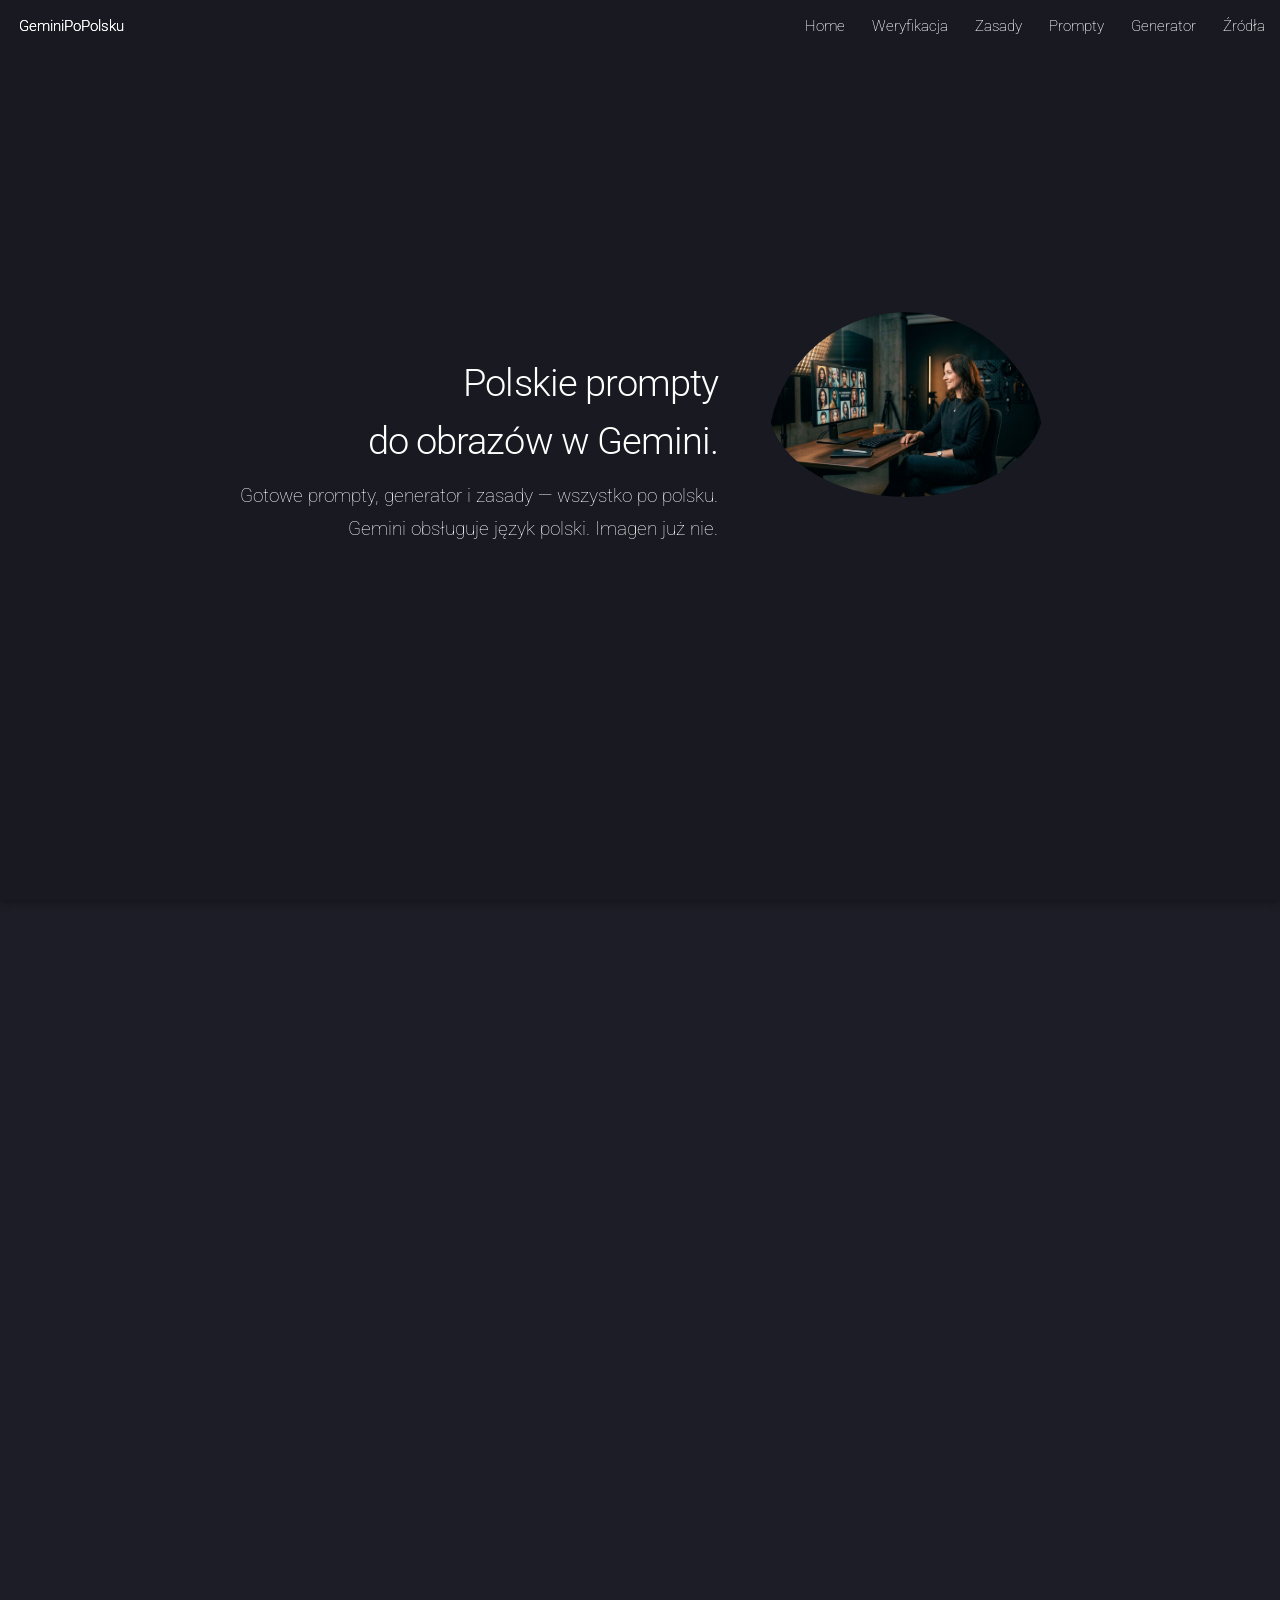
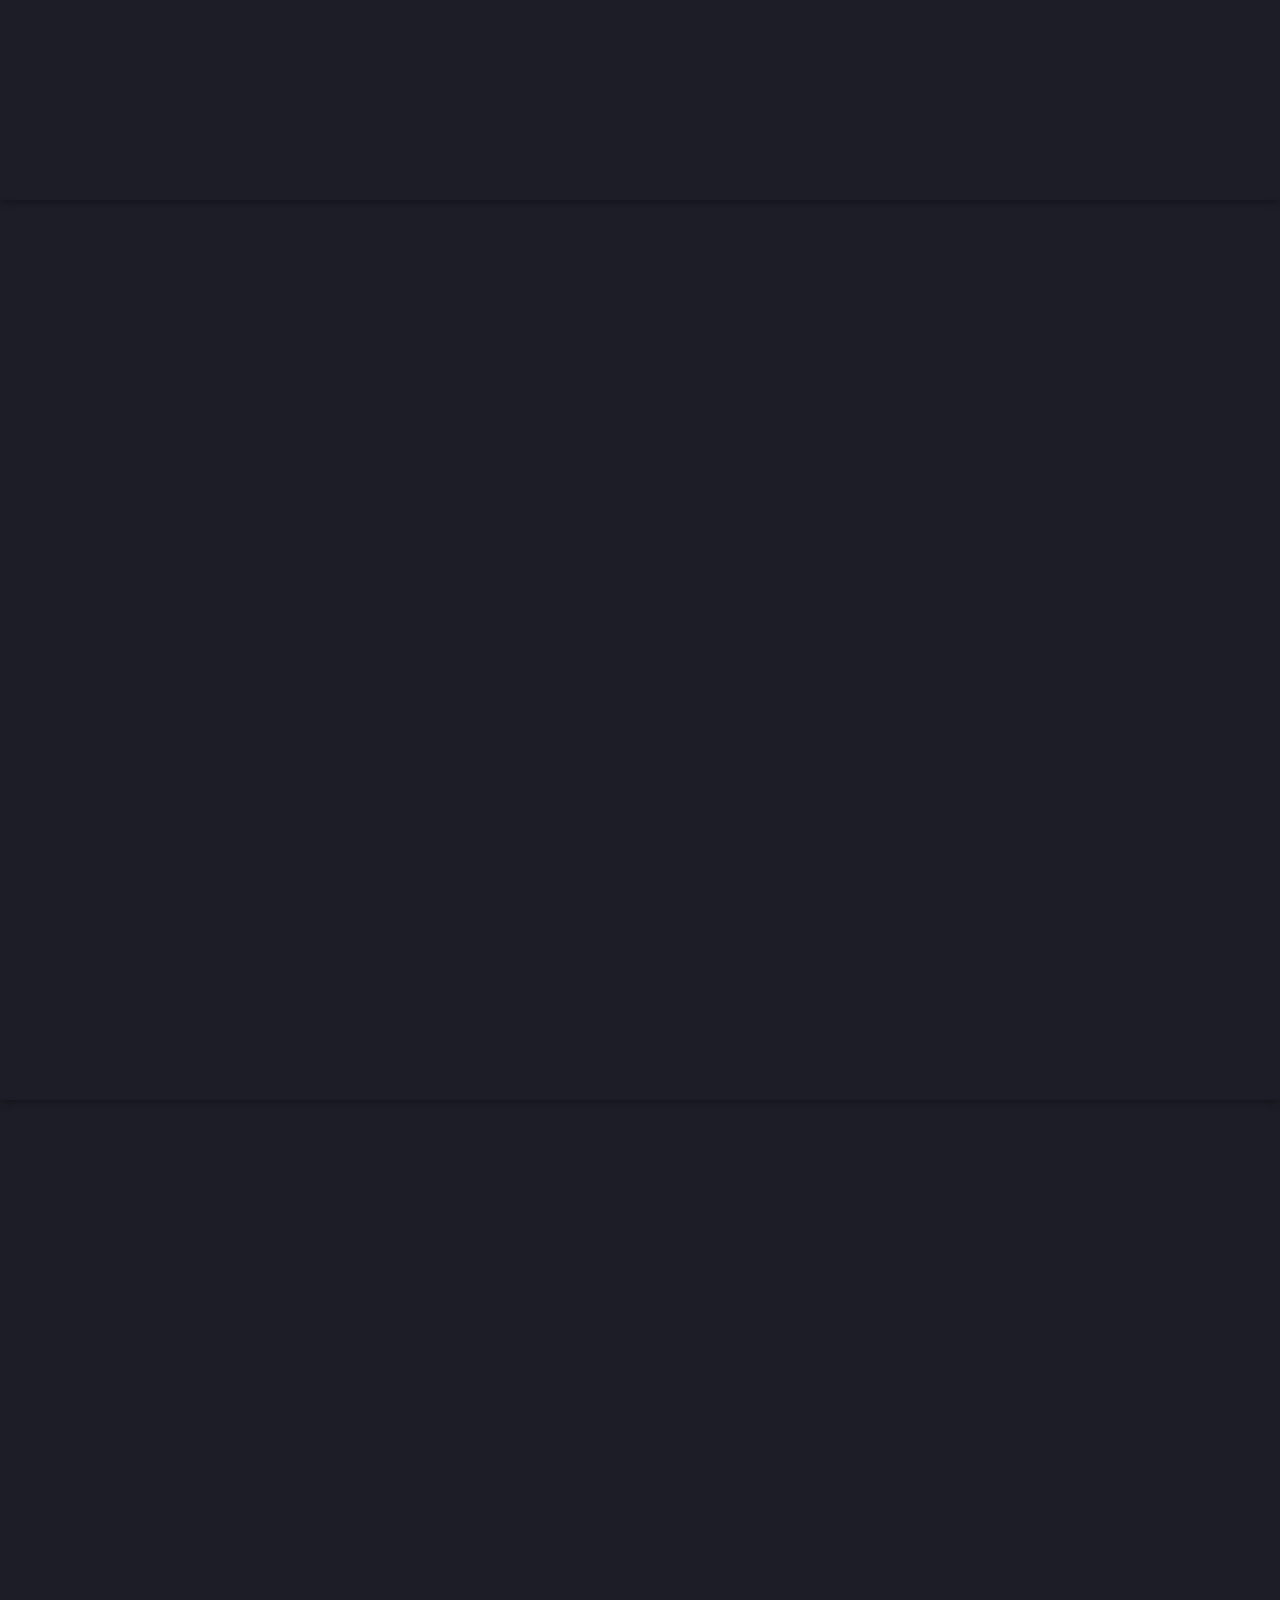
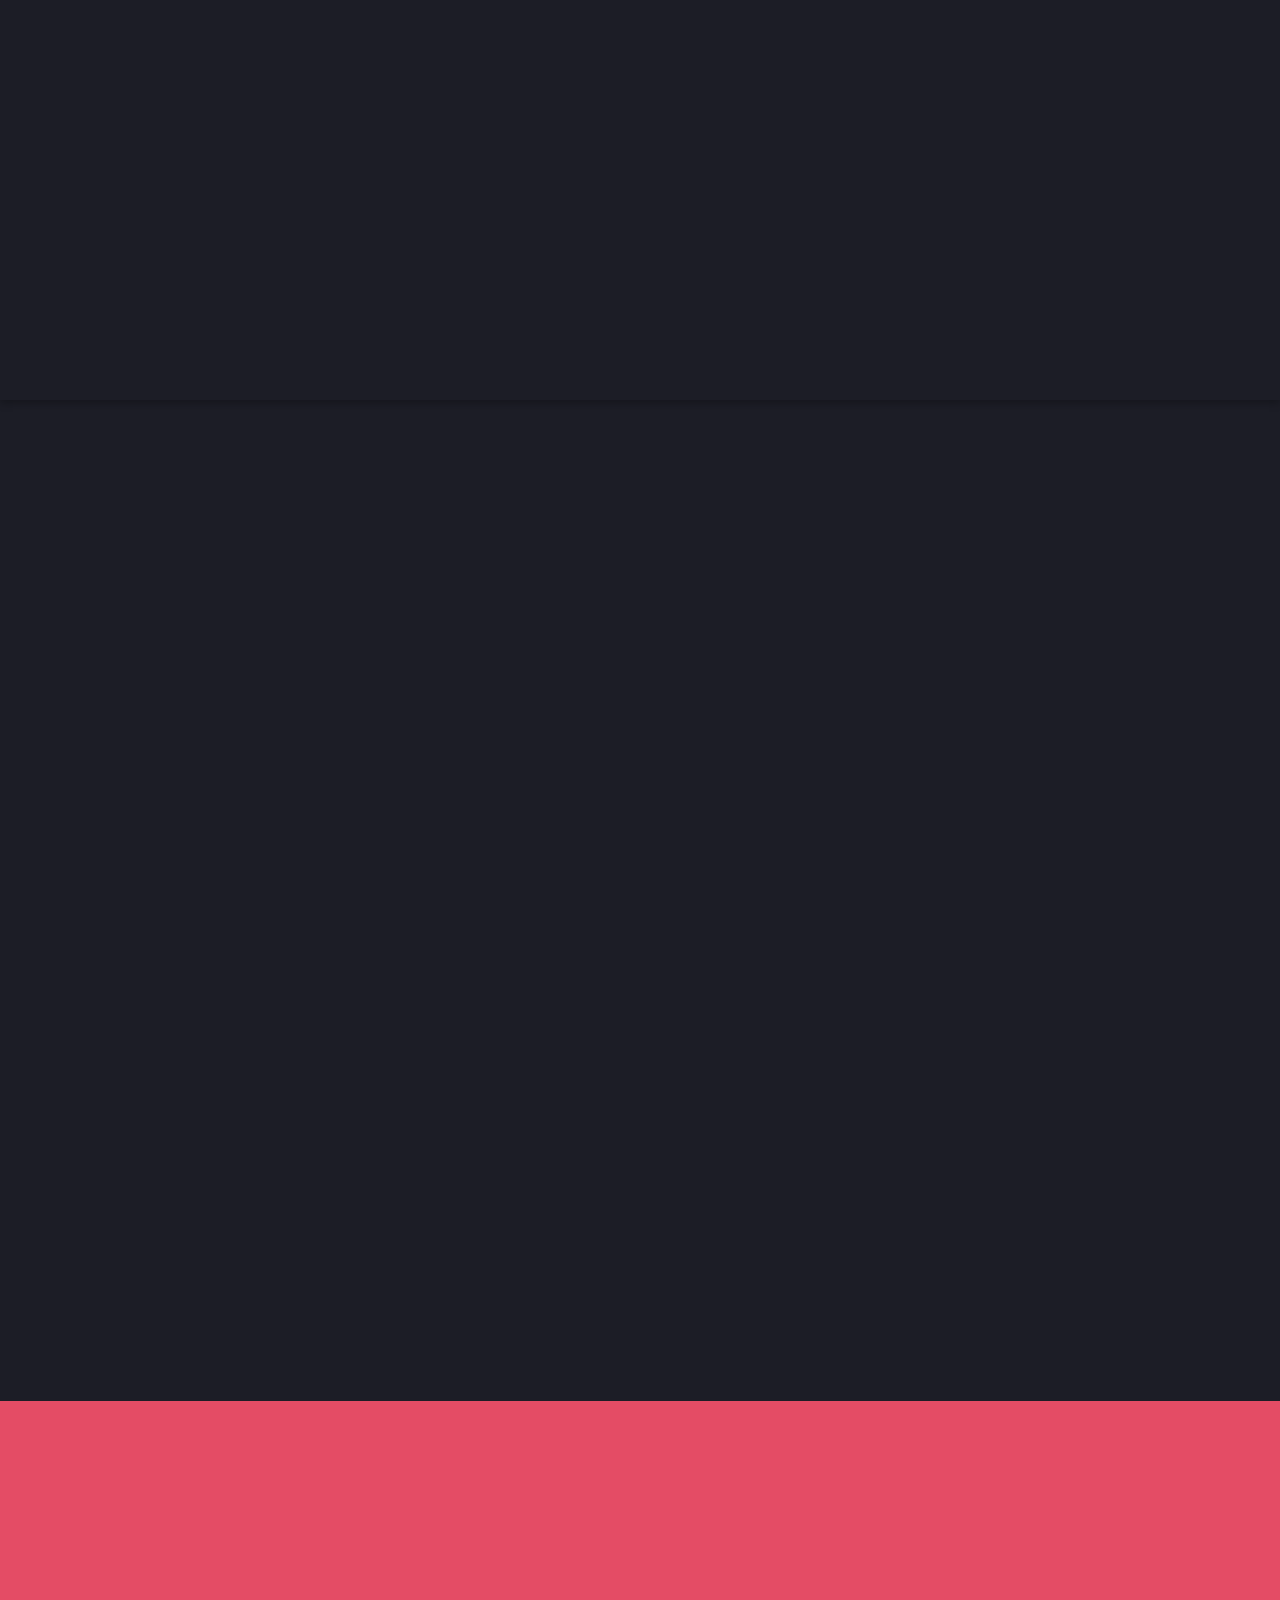
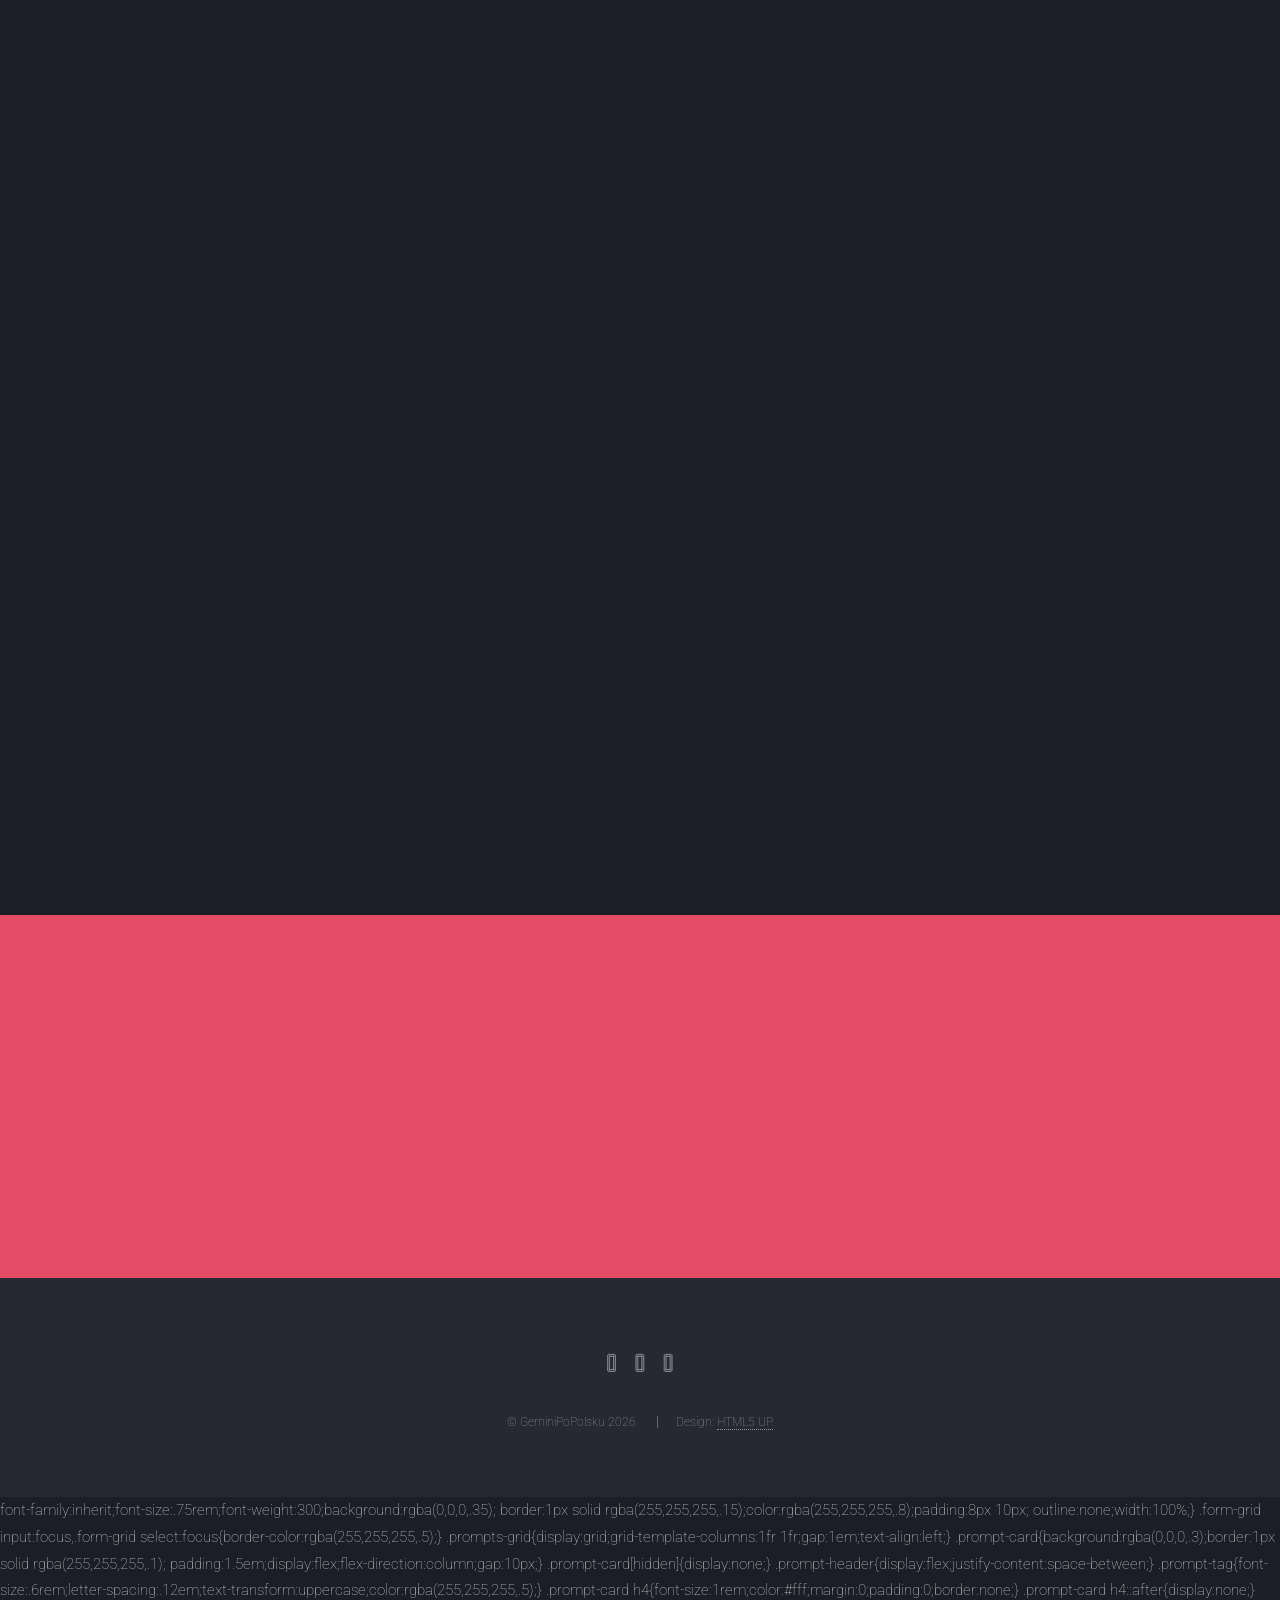
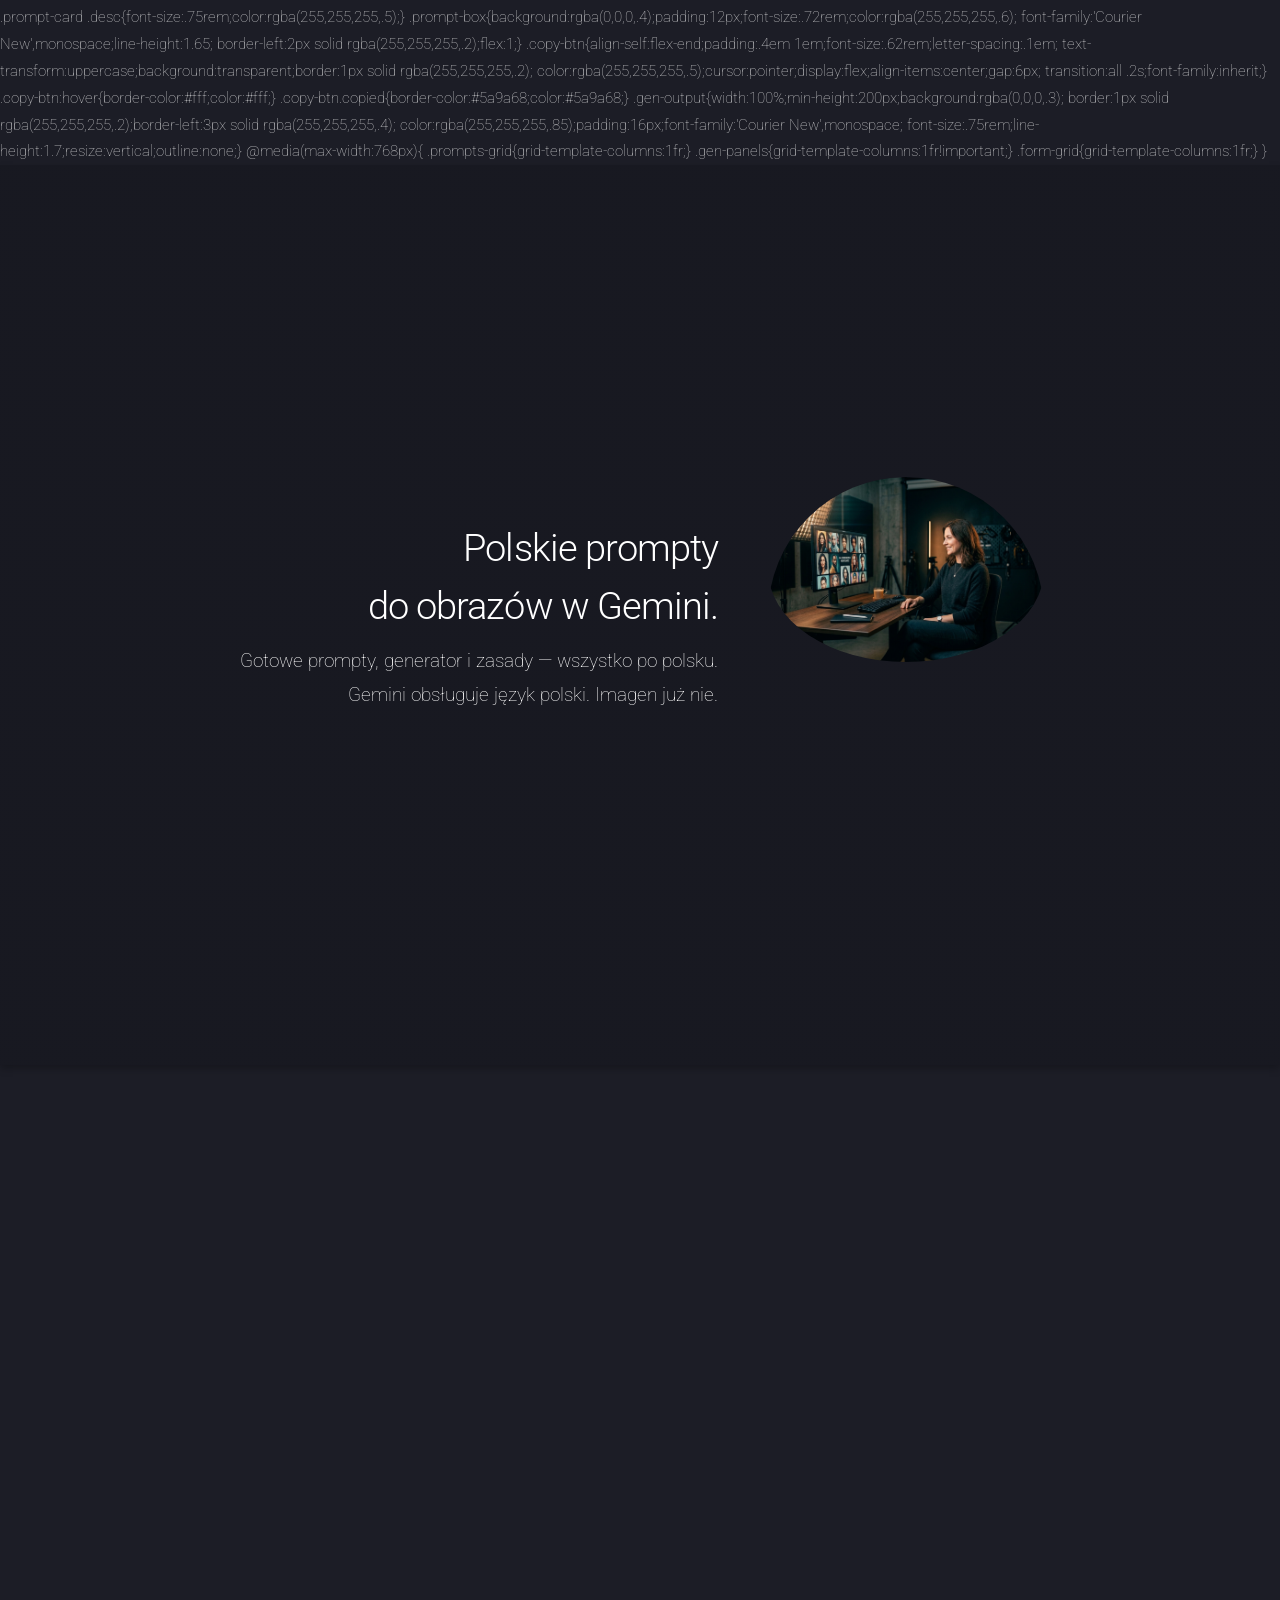
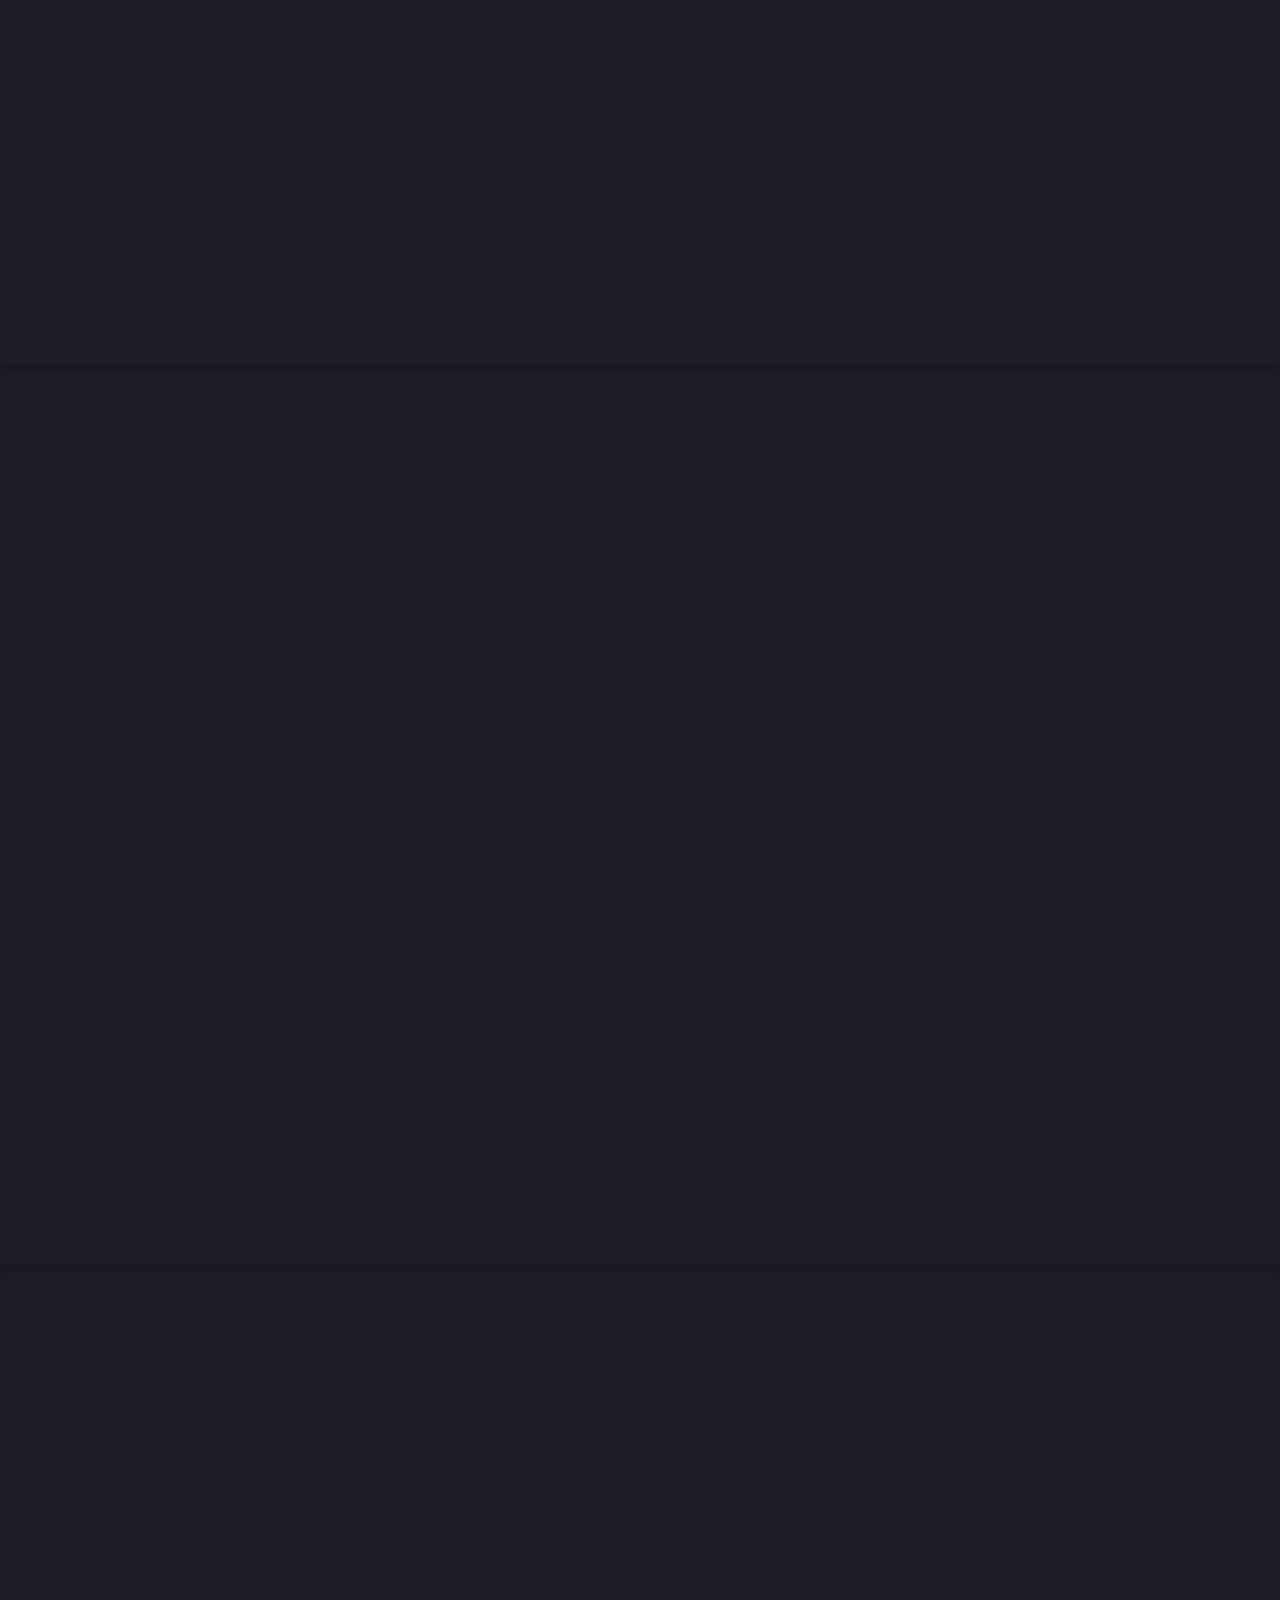
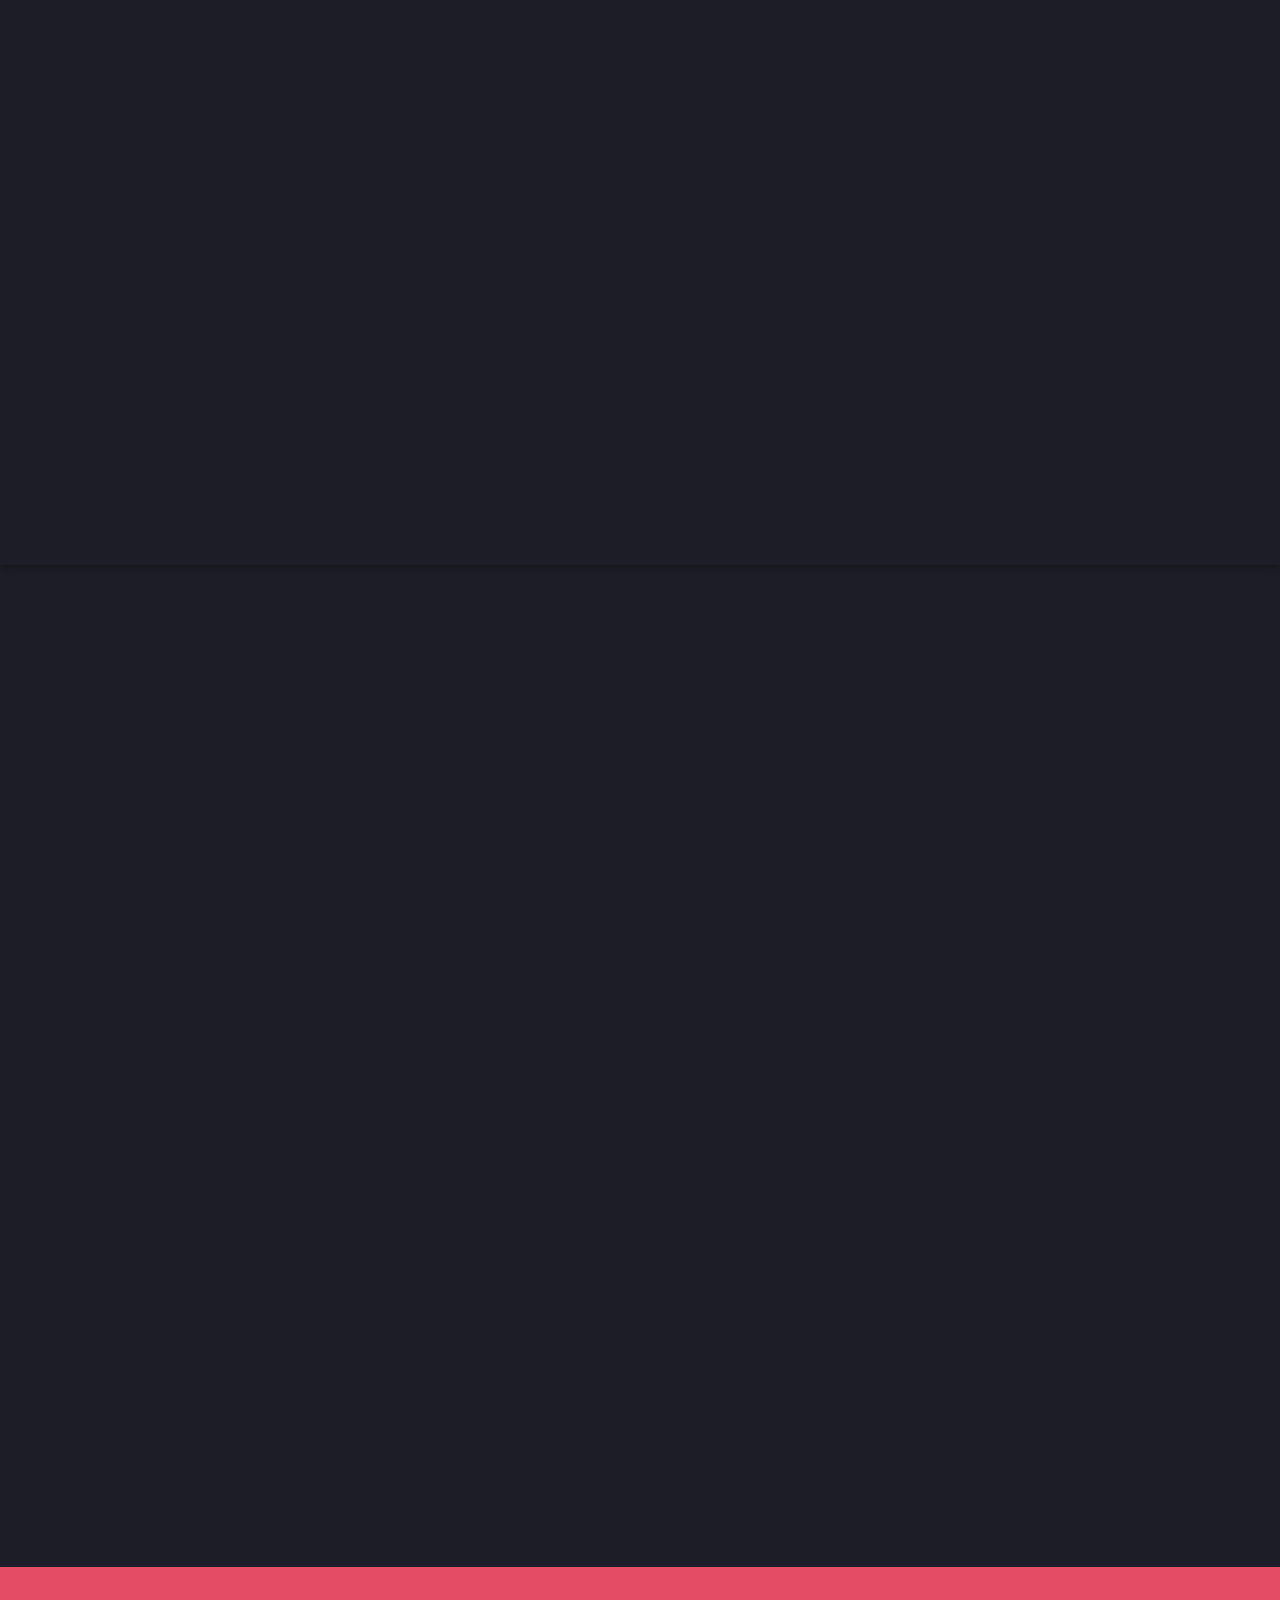
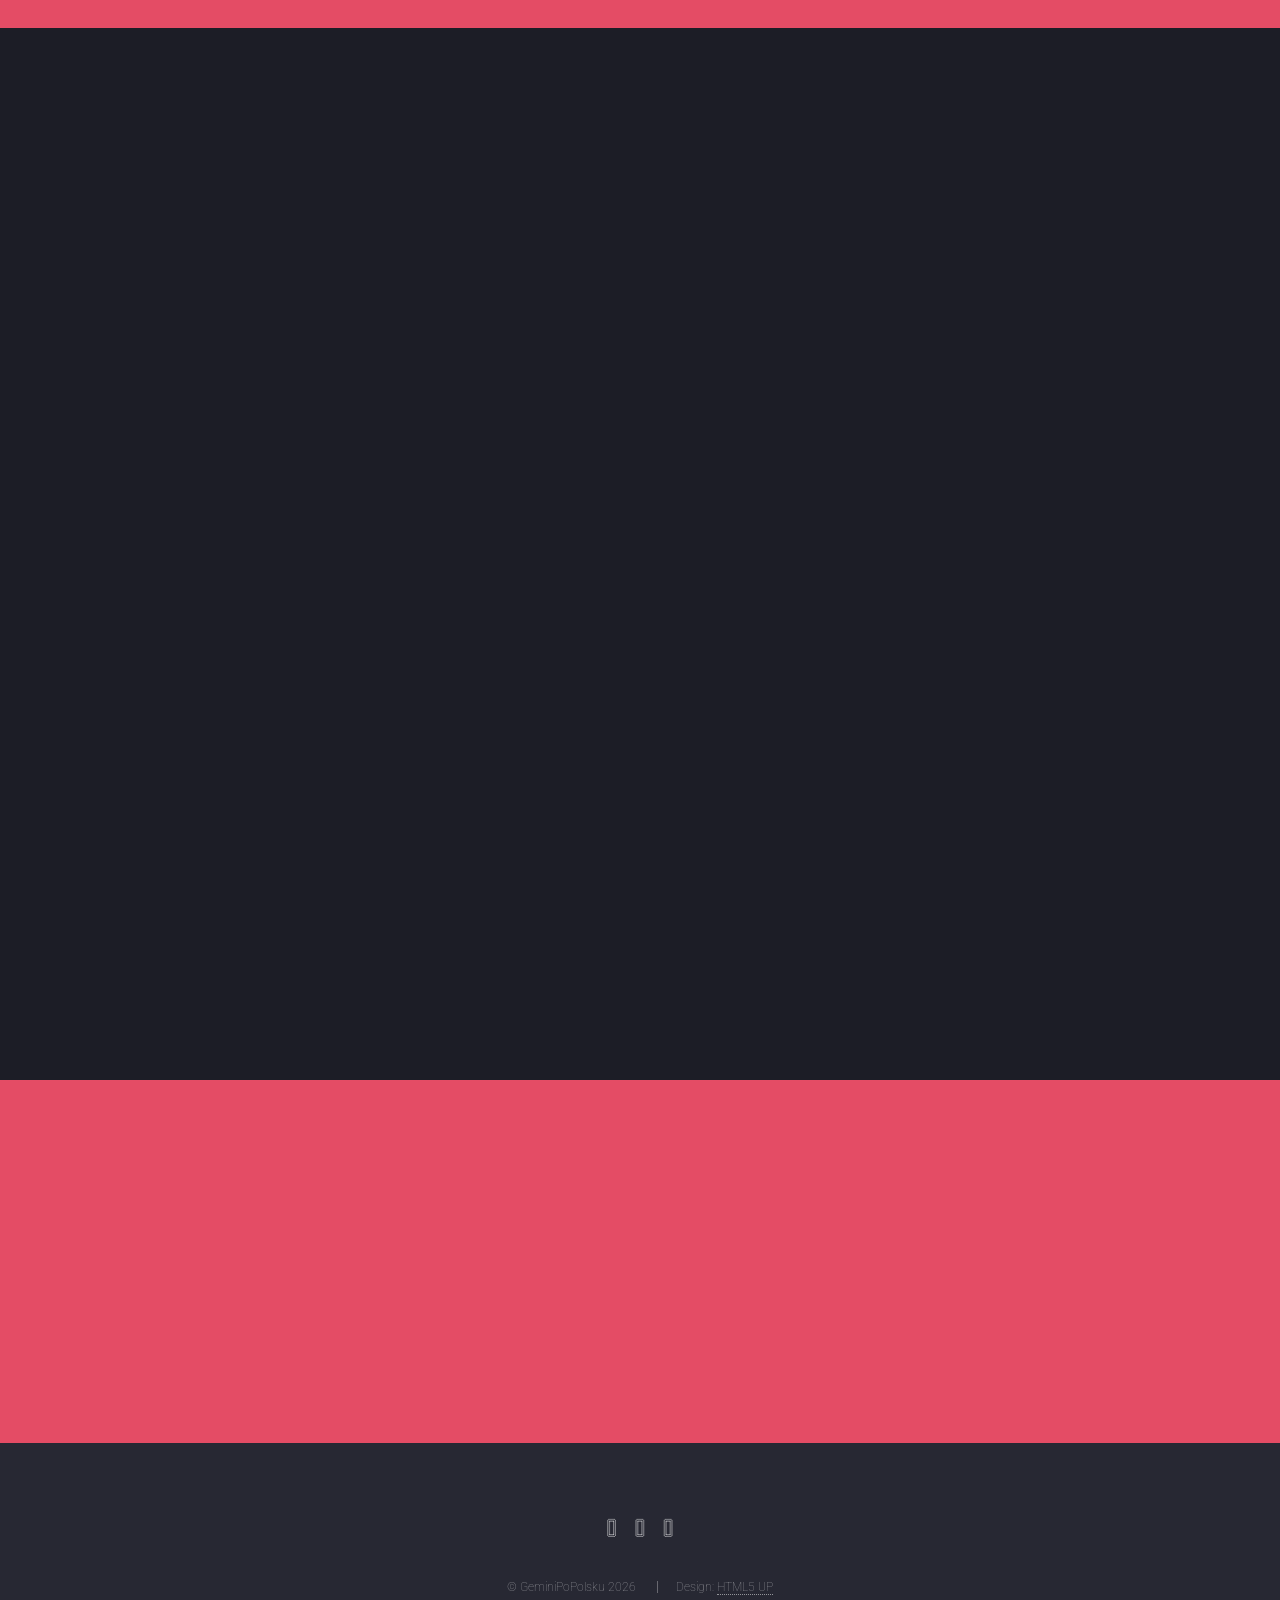
==== commit d069acf2: "Update index.html" ====
--- a/index.html
+++ b/index.html
@@ -497,3 +497,466 @@
 
 </body>
 </html>
+	font-family:inherit;font-size:.75rem;font-weight:300;background:rgba(0,0,0,.35);
+	border:1px solid rgba(255,255,255,.15);color:rgba(255,255,255,.8);padding:8px 10px;
+	outline:none;width:100%;}
+.form-grid input:focus,.form-grid select:focus{border-color:rgba(255,255,255,.5);}
+.prompts-grid{display:grid;grid-template-columns:1fr 1fr;gap:1em;text-align:left;}
+.prompt-card{background:rgba(0,0,0,.3);border:1px solid rgba(255,255,255,.1);
+	padding:1.5em;display:flex;flex-direction:column;gap:10px;}
+.prompt-card[hidden]{display:none;}
+.prompt-header{display:flex;justify-content:space-between;}
+.prompt-tag{font-size:.6rem;letter-spacing:.12em;text-transform:uppercase;color:rgba(255,255,255,.5);}
+.prompt-card h4{font-size:1rem;color:#fff;margin:0;padding:0;border:none;}
+.prompt-card h4::after{display:none;}
+.prompt-card .desc{font-size:.75rem;color:rgba(255,255,255,.5);}
+.prompt-box{background:rgba(0,0,0,.4);padding:12px;font-size:.72rem;color:rgba(255,255,255,.6);
+	font-family:'Courier New',monospace;line-height:1.65;
+	border-left:2px solid rgba(255,255,255,.2);flex:1;}
+.copy-btn{align-self:flex-end;padding:.4em 1em;font-size:.62rem;letter-spacing:.1em;
+	text-transform:uppercase;background:transparent;border:1px solid rgba(255,255,255,.2);
+	color:rgba(255,255,255,.5);cursor:pointer;display:flex;align-items:center;gap:6px;
+	transition:all .2s;font-family:inherit;}
+.copy-btn:hover{border-color:#fff;color:#fff;}
+.copy-btn.copied{border-color:#5a9a68;color:#5a9a68;}
+.gen-output{width:100%;min-height:200px;background:rgba(0,0,0,.3);
+	border:1px solid rgba(255,255,255,.2);border-left:3px solid rgba(255,255,255,.4);
+	color:rgba(255,255,255,.85);padding:16px;font-family:'Courier New',monospace;
+	font-size:.75rem;line-height:1.7;resize:vertical;outline:none;}
+@media(max-width:768px){
+	.prompts-grid{grid-template-columns:1fr;}
+	.gen-panels{grid-template-columns:1fr!important;}
+	.form-grid{grid-template-columns:1fr;}
+}
+	</style>
+</head>
+<body class="landing is-preload">
+<div id="page-wrapper">
+
+	<!-- Header -->
+	<header id="header">
+		<h1 id="logo"><a href="index.html">GeminiPoPolsku</a></h1>
+		<nav id="nav">
+			<ul>
+				<li><a href="#banner">Home</a></li>
+				<li><a href="#one">Weryfikacja</a></li>
+				<li><a href="#zasady">Zasady</a></li>
+				<li><a href="#prompty">Prompty</a></li>
+				<li><a href="#generator">Generator</a></li>
+				<li><a href="#zrodla">Źródła</a></li>
+			</ul>
+		</nav>
+	</header>
+
+	<!-- Banner -->
+	<section id="banner">
+		<div class="content">
+			<header>
+				<h2>Polskie prompty<br>do obrazów w Gemini.</h2>
+				<p>Gotowe prompty, generator i zasady — wszystko po polsku.<br />
+				Gemini obsługuje język polski. Imagen już nie.</p>
+			</header>
+			<span class="image"><img src="images/pic01.jpg" alt="AI photography" /></span>
+		</div>
+		<a href="#one" class="goto-next scrolly">Next</a>
+	</section>
+
+	<!-- One — Weryfikacja -->
+	<section id="one" class="spotlight style1 bottom">
+		<span class="image fit main"><img src="images/pic02.jpg" alt="Gemini AI" /></span>
+		<div class="content">
+			<div class="container">
+				<div class="row">
+					<div class="col-4 col-12-medium">
+						<header>
+							<h2>Gemini obsługuje<br>język polski.<br>Imagen już nie.</h2>
+							<p>Fakty potwierdzone przez Google — bez domysłów.</p>
+						</header>
+					</div>
+					<div class="col-4 col-12-medium">
+						<p>Nie zgaduję i nie opieram się na „podobno". Rozdzieliłem fakty potwierdzone wprost przez Google od logicznych wniosków z dokumentacji.</p>
+						<ul>
+							<li><strong>Potwierdzone:</strong> Vertex AI wymienia <code>pl</code> jako oficjalnie wspierany przez wszystkie modele Gemini.</li>
+							<li><strong>Potwierdzone:</strong> Gemini generuje i edytuje obrazy konwersacyjnie z tekstu.</li>
+						</ul>
+					</div>
+					<div class="col-4 col-12-medium">
+						<ul>
+							<li><strong>Wykluczone:</strong> Imagen obsługuje wyłącznie angielskie prompty — oficjalne ograniczenie w dokumentacji Google.</li>
+							<li><strong>Brak testu live:</strong> Brak <code>GEMINI_API_KEY</code> — nie wykonano realnego wywołania modelu w tym środowisku.</li>
+						</ul>
+					</div>
+				</div>
+			</div>
+		</div>
+		<a href="#two" class="goto-next scrolly">Next</a>
+	</section>
+
+	<!-- Two — Zasady intro -->
+	<section id="two" class="spotlight style2 right">
+		<span class="image fit main"><img src="images/pic03.jpg" alt="Prompt engineering" /></span>
+		<div class="content">
+			<header>
+				<h2>Zasady pisania<br>polskich promptów</h2>
+				<p>Jak konstruować prompty żeby dawały stabilne wyniki</p>
+			</header>
+			<p>Skoro idziemy w polski, warto pisać go naprawdę czysto: pełne zdania, konkretne rzeczowniki i jasne ograniczenia. Gemini lepiej zniesie normalne polskie zdania niż sztuczny zlepek słów kluczowych przetłumaczonych z angielskiego.</p>
+			<ul class="actions">
+				<li><a href="#zasady" class="button scrolly">Zobacz zasady</a></li>
+			</ul>
+		</div>
+		<a href="#three" class="goto-next scrolly">Next</a>
+	</section>
+
+	<!-- Three — Prompty intro -->
+	<section id="three" class="spotlight style3 left">
+		<span class="image fit main bottom"><img src="images/pic04.jpg" alt="Portrait AI" /></span>
+		<div class="content">
+			<header>
+				<h2>Gotowe polskie<br>prompty do kopiowania</h2>
+				<p>Każdy prompt brzmi naturalnie i jest precyzyjny dla modelu</p>
+			</header>
+			<p>Pisane pod Gemini Image, nie pod Imagen. Kliknij kopiuj i wklej bezpośrednio do Gemini. Poniżej znajdziesz pełną bibliotekę z filtrowaniem po kategoriach.</p>
+			<ul class="actions">
+				<li><a href="#prompty" class="button scrolly">Zobacz prompty</a></li>
+			</ul>
+		</div>
+		<a href="#zasady" class="goto-next scrolly">Next</a>
+	</section>
+
+	<!-- Zasady full -->
+	<section id="zasady" class="wrapper style1 special fade-up">
+		<div class="container">
+			<header class="major">
+				<h2>6 zasad które zwiększają szansę na dobry wynik</h2>
+				<p>Jak pisać polskie prompty do Gemini — sprawdzone reguły</p>
+			</header>
+			<div class="box alt">
+				<div class="row gtr-uniform">
+					<section class="col-4 col-6-medium col-12-xsmall">
+						<span class="icon solid alt major fa-align-left"></span>
+						<h3>1. Najpierw scena</h3>
+						<p>Zacznij od głównego tematu, miejsca, pory dnia i sytuacji. Dopiero potem dodaj styl i technikę fotograficzną.</p>
+					</section>
+					<section class="col-4 col-6-medium col-12-xsmall">
+						<span class="icon solid alt major fa-sun"></span>
+						<h3>2. Potem forma</h3>
+						<p>W drugiej części doprecyzuj: editorial, fotografia studyjna, bokeh, obiektyw 50mm, miękkie złote światło.</p>
+					</section>
+					<section class="col-4 col-6-medium col-12-xsmall">
+						<span class="icon solid alt major fa-user-shield"></span>
+						<h3>3. Chroń tożsamość</h3>
+						<p>Przy edycji nazwij co ma zostać bez zmian: twarz, poza, logo, ubranie. Nie pisz tylko „zmień tło".</p>
+					</section>
+					<section class="col-4 col-6-medium col-12-xsmall">
+						<span class="icon solid alt major fa-quote-right"></span>
+						<h3>4. Tekst w cudzysłowie</h3>
+						<p>Jeśli chcesz napis w kadrze, podaj go dokładnie i zaznacz że ma być czytelny i zapisany w tej formie.</p>
+					</section>
+					<section class="col-4 col-6-medium col-12-xsmall">
+						<span class="icon solid alt major fa-redo"></span>
+						<h3>5. Rób iteracje</h3>
+						<p>Gemini działa konwersacyjnie — zamiast jednego ogromnego promptu lepiej trzy krótkie, precyzyjne korekty.</p>
+					</section>
+					<section class="col-4 col-6-medium col-12-xsmall">
+						<span class="icon solid alt major fa-language"></span>
+						<h3>6. Mów prosto</h3>
+						<p>Gemini lepiej zniesie normalne polskie zdania niż sztuczny zlepek keywordów przetłumaczonych z angielskiego.</p>
+					</section>
+				</div>
+			</div>
+			<footer class="major">
+				<ul class="actions special">
+					<li><a href="#prompty" class="button scrolly">Przejdź do promptów</a></li>
+				</ul>
+			</footer>
+		</div>
+	</section>
+
+	<!-- Prompty full -->
+	<section id="prompty" class="wrapper style2 special fade-up">
+		<div class="container">
+			<header class="major">
+				<h2>Bank polskich promptów</h2>
+				<p>Gotowe prompty do kopiowania — kliknij i wklej do Gemini</p>
+			</header>
+			<div style="display:flex;align-items:center;justify-content:space-between;flex-wrap:wrap;gap:12px;margin-bottom:2em;text-align:left">
+				<div style="display:flex;gap:8px;flex-wrap:wrap">
+					<button class="filter-btn active" data-filter="all">Wszystkie</button>
+					<button class="filter-btn" data-filter="foto">Foto</button>
+					<button class="filter-btn" data-filter="edycja">Edycja</button>
+					<button class="filter-btn" data-filter="produkt">Produkt</button>
+					<button class="filter-btn" data-filter="tekst">Tekst</button>
+					<button class="filter-btn" data-filter="story">Storyboard</button>
+				</div>
+				<span style="font-size:.75rem;opacity:.5">Kliknij „Kopiuj" i wklej do Gemini</span>
+			</div>
+			<div class="prompts-grid">
+				<article class="prompt-card" data-tags="foto">
+					<div class="prompt-header"><span class="prompt-tag">Foto</span></div>
+					<h4>Portret editorial</h4>
+					<p class="desc">Naturalny prompt do portretu w stylu magazynowym.</p>
+					<div class="prompt-box">Stwórz realistyczny portret młodej projektantki mody stojącej w wąskiej uliczce w Lizbonie późnym popołudniem. Swobodna poza, lniany strój w jasnych kolorach, miękkie złote światło, naturalna skóra, płytka głębia ostrości, estetyka sesji do magazynu modowego, subtelne ziarno filmu.</div>
+					<button class="copy-btn" type="button"><i class="fas fa-copy"></i> Kopiuj</button>
+				</article>
+				<article class="prompt-card" data-tags="edycja foto">
+					<div class="prompt-header"><span class="prompt-tag">Edycja</span></div>
+					<h4>Zmiana tła bez ruszania osoby</h4>
+					<p class="desc">Do przeróbek zdjęć profilowych i brandingowych.</p>
+					<div class="prompt-box">Zachowaj osobę dokładnie bez zmian: twarz, fryzurę, pozę i ubranie. Zmień wyłącznie tło na nowoczesną przestrzeń coworkingową o wschodzie słońca. Dodaj miękkie ciepłe światło przez duże okna i zachowaj fotorealistyczny charakter.</div>
+					<button class="copy-btn" type="button"><i class="fas fa-copy"></i> Kopiuj</button>
+				</article>
+				<article class="prompt-card" data-tags="produkt">
+					<div class="prompt-header"><span class="prompt-tag">Produkt</span></div>
+					<h4>Hero shot produktu</h4>
+					<p class="desc">Pod landing page, reklamę lub premium packshot.</p>
+					<div class="prompt-box">Stwórz eleganckie zdjęcie produktu — matowy czarny głośnik bezprzewodowy na rzeźbiarskim kamiennym postumencie. Kontrolowane światło studyjne, połysk tylko na krawędziach, głębokie czyste cienie, minimalistyczne tło, estetyka luksusowej kampanii technologicznej.</div>
+					<button class="copy-btn" type="button"><i class="fas fa-copy"></i> Kopiuj</button>
+				</article>
+				<article class="prompt-card" data-tags="tekst">
+					<div class="prompt-header"><span class="prompt-tag">Tekst</span></div>
+					<h4>Poster z hasłem</h4>
+					<p class="desc">Do plakatów, coverów i zapowiedzi wydarzeń.</p>
+					<div class="prompt-box">Zaprojektuj filmowy plakat do wystawy fotografii nocnej. Głęboka paleta granatu i bursztynu, odbicia na mokrej ulicy. Dodaj dokładnie taki nagłówek: „MIASTO / PO ZMROKU". Napis wyśrodkowany, czytelny, zapisany dokładnie w tej formie.</div>
+					<button class="copy-btn" type="button"><i class="fas fa-copy"></i> Kopiuj</button>
+				</article>
+				<article class="prompt-card" data-tags="story">
+					<div class="prompt-header"><span class="prompt-tag">Storyboard</span></div>
+					<h4>Trzy kadry kampanii</h4>
+					<p class="desc">Pod sekwencje reklamowe i spójną narrację.</p>
+					<div class="prompt-box">Stwórz trzykadrowy storyboard dla butikowej marki podróżniczej. Kadr 1: spokojny peron o świcie. Kadr 2: elegancki podróżny wchodzi do wagonu. Kadr 3: górski krajobraz przez okno. Ten sam styl bohatera i paleta kolorów we wszystkich kadrach.</div>
+					<button class="copy-btn" type="button"><i class="fas fa-copy"></i> Kopiuj</button>
+				</article>
+				<article class="prompt-card" data-tags="edycja">
+					<div class="prompt-header"><span class="prompt-tag">Edycja</span></div>
+					<h4>Usunięcie chaosu z tła</h4>
+					<p class="desc">Do porządkowania zdjęć przed publikacją.</p>
+					<div class="prompt-box">Usuń z tła wszystkie rozpraszające elementy: kable, przypadkowe napisy, przechodniów i wizualny bałagan. Główna osoba pozostaje bez zmian. Uzupełnij wyczyszczone miejsca wiarygodnymi detalami architektury i delikatnym rozmyciem głębi.</div>
+					<button class="copy-btn" type="button"><i class="fas fa-copy"></i> Kopiuj</button>
+				</article>
+				<article class="prompt-card" data-tags="foto">
+					<div class="prompt-header"><span class="prompt-tag">Foto</span></div>
+					<h4>Food shot premium</h4>
+					<p class="desc">Pod restauracje, menu i kampanie spożywcze.</p>
+					<div class="prompt-box">Stwórz apetyczne zdjęcie pistacjowych croissantów na ciemnym kamiennym blacie. Poranne światło z boku, widoczna warstwowa struktura ciasta, subtelna para z kawy w tle, estetyka editorial dla piekarni premium, realistyczne okruszki.</div>
+					<button class="copy-btn" type="button"><i class="fas fa-copy"></i> Kopiuj</button>
+				</article>
+				<article class="prompt-card" data-tags="produkt edycja">
+					<div class="prompt-header"><span class="prompt-tag">Produkt + Edycja</span></div>
+					<h4>Nowe tło dla packshotu</h4>
+					<p class="desc">Do osadzenia produktu w ciekawszej scenie.</p>
+					<div class="prompt-box">Użyj przesłanego produktu dokładnie jako referencji. Zachowaj kształt, kolor, etykietę i proporcje bez zmian. Umieść go w scenie pustynnego luksusu: piaskowiec, miękkie boczne światło, delikatne cienie, dużo przestrzeni na nagłówek.</div>
+					<button class="copy-btn" type="button"><i class="fas fa-copy"></i> Kopiuj</button>
+				</article>
+			</div>
+		</div>
+	</section>
+
+	<!-- Generator -->
+	<section id="generator" class="wrapper style3 fade-up">
+		<div class="container" style="max-width:1100px">
+			<header class="major">
+				<h2>Generator polskich promptów</h2>
+				<p>Złóż własny prompt — nowy obraz lub edycja własnego zdjęcia</p>
+			</header>
+
+			<div style="display:flex;gap:0;border-bottom:1px solid rgba(255,255,255,.15);margin-bottom:1.5em">
+				<button class="gen-tab active" id="tab-new" type="button" onclick="switchGenMode('new')">Nowy obraz</button>
+				<button class="gen-tab" id="tab-edit" type="button" onclick="switchGenMode('edit')">Edycja własnego zdjęcia</button>
+			</div>
+
+			<div class="gen-panels" style="display:grid;grid-template-columns:1.3fr 0.7fr;gap:2em;text-align:left">
+
+				<!-- NOWY OBRAZ -->
+				<div id="form-new">
+					<div class="form-section-label">Co wygenerować</div>
+					<div class="form-grid">
+						<label>Główny temat / obiekt<input id="n-subject" type="text" value="elegancką ceramiczną lampę" /></label>
+						<label>Rodzaj tematu<select id="n-subject-type"><option value="object">Produkt / przedmiot</option><option value="woman">Kobieta</option><option value="man">Mężczyzna</option><option value="person">Osoba</option><option value="scene">Wnętrze / scena</option></select></label>
+						<label style="grid-column:1/-1">Miejsce lub scena<select id="n-scene"><optgroup label="Studio"><option value="w spokojnym studiu z betonową ścianą">Studio — betonowe tło</option><option value="w studiu fotograficznym z białym tłem">Studio — białe tło</option><option value="w studiu fotograficznym z czarnym tłem">Studio — czarne tło</option><option value="we wnętrzu butikowego apartamentu">Butikowy apartament</option><option value="w jasnym lofcie z ceglaną ścianą">Loft z cegłą</option><option value="w nowoczesnej galerii sztuki">Galeria sztuki</option><option value="w eleganckiej kawiarni">Kawiarnia</option><option value="w przytulnym salonie z kominkiem">Salon z kominkiem</option><option value="w hotel lobby z marmurem">Hotel lobby</option><option value="w restauracji fine dining">Restauracja fine dining</option></optgroup><optgroup label="Miasto"><option value="na mokrej ulicy nocą z neonami i odbiciami w kałużach">Nocna ulica z neonami</option><option value="na dachu wieżowca z panoramą">Dach wieżowca</option><option value="w wąskiej europejskiej uliczce o zachodzie słońca">Europejska uliczka</option><option value="przy szklanej fasadzie biurowca">Szklana fasada</option><option value="na peronie kolejowym o świcie">Peron o świcie</option><option value="w zabytkowym centrum miasta">Zabytkowe centrum</option><option value="na moście nad rzeką o zmierzchu">Most nad rzeką</option></optgroup><optgroup label="Natura"><option value="na klifie z widokiem na ocean">Klif nad oceanem</option><option value="na górskim szczycie z panoramą">Górski szczyt</option><option value="na pustynnym tle z piaskowcem">Pustynia</option><option value="w ogrodzie pełnym zieleni po deszczu">Ogród po deszczu</option><option value="w lesie bukowym z filtrowanym światłem">Las</option><option value="na plaży przy oceanie o wschodzie słońca">Plaża</option><option value="na polu lawendy">Pole lawendy</option><option value="w jesiennym parku ze złotymi liśćmi">Jesienny park</option><option value="na śnieżnym krajobrazie z zaśnieżonymi drzewami">Śnieg i mróz</option></optgroup></select></label>
+					</div>
+					<div class="form-section-label">Fotografia</div>
+					<div class="form-grid">
+						<label>Styl<select id="n-style"><optgroup label="Fotografia"><option value="editorial-photo">Editorial</option><option value="studio-photo">Studyjna</option><option value="fashion-photo">Modowa</option><option value="beauty-photo">Beauty</option><option value="product-photo">Produktowa</option><option value="street-photo">Uliczna</option><option value="lifestyle-photo">Lifestyle</option><option value="food-photo">Food</option></optgroup><optgroup label="Artystyczne"><option value="luxury-campaign">Luksusowa kampania</option><option value="dark-moody">Dark &amp; moody</option><option value="light-airy">Light &amp; airy</option><option value="vintage-film">Vintage film</option><option value="fine-art">Fine art</option><option value="concept-art">Concept art</option></optgroup></select></label>
+						<label>Oświetlenie<select id="n-light"><optgroup label="Naturalne"><option value="w miękkim porannym świetle">Poranek</option><option value="w ciepłym świetle złotej godziny — boczne, długie cienie">Golden hour</option><option value="w delikatnym świetle z dużego okna">Światło z okna</option><option value="w pochmurnym miękkim świetle dziennym">Pochmurne</option><option value="o świcie — różowo-złote niebo">Świt</option><option value="o zmierzchu — blue hour">Blue hour</option><option value="w plamkach słońca przez liście">Plamki słońca</option></optgroup><optgroup label="Sztuczne"><option value="w miękkim równomiernym świetle studyjnym">Miękkie studyjne</option><option value="w dramatycznym bocznym świetle — głęboki cień">Dramatyczne boczne</option><option value="w miękkim świetle beauty z dużym źródłem">Soft beauty</option><option value="w podświetleniu konturowym backlight">Backlight</option><option value="w świetle świec — romantyczne">Świece</option><option value="w chłodnych neonowych odbiciach">Neonowe</option><option value="rembrandt lighting">Rembrandt</option></optgroup></select></label>
+						<label>Kadr<select id="n-crop"><option value="pokazując wyłącznie samą twarz">Sama twarz</option><option value="w portrecie do ramion">Do ramion</option><option value="w ujęciu do pasa">Do pasa</option><option value="w ujęciu od kolan w górę">Trzy czwarte</option><option value="pokazując całą postać">Cała postać</option><option value="jako zbliżenie produktu">Zbliżenie produktu</option><option value="w szerokim planie">Szeroki plan</option><option value="z góry — bird's eye view">Widok z góry</option><option value="z nisko — low angle">Low angle</option></select></label>
+						<label>Optyka<select id="n-frame"><option value="z obiektywem 24 mm i szerokim kątem">24 mm</option><option value="z obiektywem 35 mm i naturalną perspektywą">35 mm</option><option value="z obiektywem 50 mm">50 mm</option><option value="z obiektywem 85 mm — portretowym">85 mm portretowy</option><option value="z obiektywem 135 mm i kompresją tła">135 mm</option><option value="z obiektywem makro">Makro</option><option value="z obiektywem tilt-shift">Tilt-shift</option><option value="z obiektywem fisheye">Fisheye</option><option value="w centralnej symetrycznej kompozycji">Centralna kompozycja</option></select></label>
+						<label>Efekt<select id="n-effect"><option value="">— brak —</option><option value="z delikatnym bokeh w tle">Delikatny bokeh</option><option value="z mocnym kremowym bokeh">Mocny bokeh</option><option value="z bokeh z rozbłyskami lamp">Bokeh z rozbłyskami</option><option value="z dużą ostrością w całym kadrze">Pełna ostrość</option><option value="z subtelnym ziarnem filmowym">Ziarno filmowe</option><option value="z lekką winietą">Winieta</option><option value="z motion blur w tle">Motion blur</option><option value="z lens flare anamorficznym">Lens flare</option></select></label>
+						<label>Priorytet<select id="n-constraint"><option value="clean">Czysto i elegancko</option><option value="identity">Zachowaj tożsamość</option><option value="text">Czytelny tekst</option><option value="pose">Naturalna poza</option></select></label>
+					</div>
+					<div class="form-section-label">Szczegółowość</div>
+					<div class="form-grid">
+						<label>Poziom<select id="n-detail"><option value="medium">Średni</option><option value="short">Krótki</option><option value="detailed">Bardzo dokładny</option></select></label>
+						<label>Czego unikać<input id="n-avoid" type="text" value="chaotyczne tło, sztuczny wygląd" /></label>
+					</div>
+				</div>
+
+				<!-- EDYCJA -->
+				<div id="form-edit" hidden>
+					<div class="form-section-label">Co chcesz zmienić?</div>
+					<div class="edit-checks">
+						<label class="check-chip"><input type="checkbox" value="bg" onchange="updateEditSections()"><span>Tło / lokacja</span></label>
+						<label class="check-chip"><input type="checkbox" value="light" onchange="updateEditSections()"><span>Oświetlenie</span></label>
+						<label class="check-chip"><input type="checkbox" value="lens" onchange="updateEditSections()"><span>Obiektyw</span></label>
+						<label class="check-chip"><input type="checkbox" value="weather" onchange="updateEditSections()"><span>Efekty atmosferyczne</span></label>
+						<label class="check-chip"><input type="checkbox" value="outfit" onchange="updateEditSections()"><span>Strój</span></label>
+						<label class="check-chip"><input type="checkbox" value="hair" onchange="updateEditSections()"><span>Fryzura / włosy</span></label>
+						<label class="check-chip"><input type="checkbox" value="makeup" onchange="updateEditSections()"><span>Makijaż</span></label>
+						<label class="check-chip"><input type="checkbox" value="style" onchange="updateEditSections()"><span>Styl / estetyka</span></label>
+						<label class="check-chip"><input type="checkbox" value="colorgrade" onchange="updateEditSections()"><span>Paleta kolorów</span></label>
+						<label class="check-chip"><input type="checkbox" value="refresh" onchange="updateEditSections()"><span>Poprawa jakości</span></label>
+						<label class="check-chip"><input type="checkbox" value="remove" onchange="updateEditSections()"><span>Usuń elementy</span></label>
+					</div>
+
+					<div class="edit-section" id="es-bg" hidden>
+						<div class="form-section-label">Tło</div>
+						<div class="form-grid">
+							<label>Wnętrze<select id="e-bg-indoor"><option value="">— nie wybieram —</option><option value="jednolite jasne tło studyjne">Jasne studyjne</option><option value="jednolite ciemne tło studyjne">Ciemne studyjne</option><option value="betonowa ściana — industrialny">Betonowa ściana</option><option value="ceglana ściana">Ceglana ściana</option><option value="nowoczesny loft z dużymi oknami">Loft</option><option value="salon z kominkiem">Salon z kominkiem</option><option value="elegancka sypialnia">Elegancka sypialnia</option><option value="kawiarnia — ciepłe meble">Kawiarnia</option><option value="galeria sztuki">Galeria sztuki</option><option value="hotel lobby z marmurem">Hotel lobby</option><option value="restauracja fine dining">Restauracja fine dining</option><option value="butik modowy">Butik modowy</option><option value="spa / wellness">Spa / wellness</option></select></label>
+							<label>Plener<select id="e-bg-outdoor"><option value="">— nie wybieram —</option><option value="europejska uliczka z brukiem">Europejska uliczka</option><option value="nocna ulica z neonami i kałużami">Nocna ulica z neonami</option><option value="dach wieżowca z panoramą">Dach wieżowca</option><option value="zabytkowe centrum — kamienice, bruk">Zabytkowe centrum</option><option value="graffiti mural na ścianie">Graffiti / mural</option><option value="las z filtrowanym zielonym światłem">Las</option><option value="plaża przy oceanie">Plaża</option><option value="górski szczyt">Góry</option><option value="jezioro o świcie z mgłą">Jezioro o świcie</option><option value="pole lawendy">Pole lawendy</option><option value="śnieżny krajobraz">Śnieg</option><option value="jesienny las ze złotymi liśćmi">Jesienny las</option><option value="pustynia z piaskowcem">Pustynia</option></select></label>
+						</div>
+					</div>
+
+					<div class="edit-section" id="es-light" hidden>
+						<div class="form-section-label">Oświetlenie</div>
+						<div class="form-grid">
+							<label>Źródło<select id="e-light-source"><option value="">— nie określam —</option><option value="świt — różowo-złote niebo">Świt</option><option value="golden hour — ciepłe boczne">Golden hour</option><option value="blue hour — zmierzch">Blue hour</option><option value="miękkie studyjne">Miękkie studyjne</option><option value="dramatyczne boczne — głęboki cień">Dramatyczne boczne</option><option value="soft beauty">Soft beauty</option><option value="backlight — kontur sylwetki">Backlight</option><option value="neonowe — kolorowe">Neonowe</option><option value="świece — romantyczne">Świece</option><option value="rembrandt lighting">Rembrandt</option><option value="latarnia nocna">Latarnia nocna</option></select></label>
+							<label>Nastrój<select id="e-light-mood"><option value="">— nie określam —</option><option value="bardzo ciepłe — amber">Bardzo ciepłe</option><option value="ciepłe naturalne">Ciepłe</option><option value="neutralne">Neutralne</option><option value="chłodne">Chłodne</option><option value="dramatyczne — wysoki kontrast">Dramatyczne</option><option value="filmowe — desaturowane">Filmowe</option></select></label>
+						</div>
+					</div>
+
+					<div class="edit-section" id="es-lens" hidden>
+						<div class="form-section-label">Obiektyw</div>
+						<div class="form-grid">
+							<label>Ogniskowa<select id="e-lens-focal"><option value="">— nie określam —</option><option value="24 mm — szeroki kąt">24 mm</option><option value="35 mm">35 mm</option><option value="50 mm">50 mm</option><option value="85 mm — portretowy">85 mm portretowy</option><option value="135 mm — kompresja">135 mm</option><option value="makro">Makro</option><option value="fisheye">Fisheye</option></select></label>
+							<label>Głębia ostrości<select id="e-lens-dof"><option value="">— nie określam —</option><option value="bardzo płytka — kremowy bokeh">Bardzo płytka</option><option value="płytka — delikatny bokeh">Płytka</option><option value="głęboka — wszystko ostre">Głęboka</option><option value="bokeh z rozbłyskami lamp">Bokeh z rozbłyskami</option></select></label>
+						</div>
+					</div>
+
+					<div class="edit-section" id="es-weather" hidden>
+						<div class="form-section-label">Efekty atmosferyczne</div>
+						<div class="form-grid">
+							<label>Efekt pogodowy<select id="e-weather-type"><option value="">— brak —</option><option value="pada deszcz — krople w powietrzu, mokre powierzchnie, kałuże z odbiciami">Deszcz z kałużami</option><option value="ulewa — intensywne strumienie deszczu">Ulewa</option><option value="po deszczu — mokry bruk, kałuże">Po deszczu</option><option value="deszcz nocny — neonowe odbicia w kałużach">Deszcz nocny z neonami</option><option value="gęsta mgła">Gęsta mgła</option><option value="poranna mgła — niskie warstwy">Poranna mgła</option><option value="haze — lekkie zamglenie">Haze</option><option value="pada śnieg — duże płatki">Pada śnieg</option><option value="po śniegu — biały puch">Po śniegu</option><option value="szron — lodowe kryształy">Szron</option><option value="silny wiatr — powiewające włosy i ubranie">Silny wiatr</option><option value="opadające liście — jesienny wiatr">Opadające liście</option><option value="sunflare — rozbłysk słońca w kadrze">Sunflare</option><option value="god rays — promienie słońca przez mgłę">God rays</option><option value="tęcza w tle">Tęcza</option><option value="burza z piorunami w tle">Burza</option></select></label>
+							<label>Efekt filmowy<select id="e-film-effect"><option value="">— brak —</option><option value="ziarno filmowe">Ziarno filmowe</option><option value="winieta">Winieta</option><option value="motion blur tła">Motion blur</option><option value="chromatic aberration">Chromatic aberration</option><option value="mokre szkło przed kadrem">Mokre szkło</option><option value="długa ekspozycja — smugi świateł">Długa ekspozycja</option></select></label>
+						</div>
+					</div>
+
+					<div class="edit-section" id="es-outfit" hidden>
+						<div class="form-section-label">Strój / ubranie</div>
+						<div class="form-grid">
+							<label>Typ stroju<select id="e-outfit-type"><option value="">— nie określam —</option><option value="casualowy strój — spodnie i luźna koszula">Casual codzienny</option><option value="streetwear — oversizowa bluza i cargo pants">Streetwear</option><option value="casualowa sukienka midi">Sukienka midi</option><option value="garnitur antracytowy z białą koszulą">Garnitur antracytowy</option><option value="garnitur granatowy">Garnitur granatowy</option><option value="sukienka koktajlowa midi">Sukienka koktajlowa</option><option value="power suit ecru">Power suit ecru</option><option value="czarny garnitur damski">Czarny garnitur damski</option><option value="suknia wieczorowa w głębokiej czerwieni">Suknia czerwona</option><option value="suknia jedwabna w kolorze szampana">Suknia szampańska</option><option value="czarna suknia z rozcięciem">Czarna suknia</option><option value="mała czarna LBD">Mała czarna</option><option value="strój sportowy — legginsy i crop top">Sportowy</option><option value="strój athleisure">Athleisure</option><option value="sukienka boho z falbanami i haftami">Boho z haftami</option><option value="zwiewna sukienka lniana kremowa">Lniana kremowa</option><option value="vintage sukienka w grochy — lata 50.">Vintage lata 50.</option><option value="cottagecore — sukienka w kwiaty">Cottagecore</option></select></label>
+							<label>Kolor / materiał<select id="e-outfit-color"><option value="">— nie określam —</option><option value="w kolorze głębokiej czerni">Głęboka czerń</option><option value="w kolorze czystej bieli">Czysta biel</option><option value="w kolorze ecru / kremowym">Ecru / krem</option><option value="w kolorze głębokiej czerwieni">Czerwień</option><option value="w kolorze burgund">Burgund</option><option value="w kolorze granatowym">Granat</option><option value="w kolorze butelkowej zieleni">Butelkowa zieleń</option><option value="w kolorze szampana / złotym">Szampan / złoto</option><option value="w kolorze nude / beżowym">Nude / beż</option><option value="z jedwabiu">Jedwab</option><option value="z koronki">Koronka</option><option value="ze skóry / ekoskóry">Skóra</option><option value="z tkaniny satynowej">Satyna</option></select></label>
+						</div>
+					</div>
+
+					<div class="edit-section" id="es-hair" hidden>
+						<div class="form-section-label">Fryzura / włosy</div>
+						<div class="form-grid">
+							<label>Fryzura<select id="e-hair-style"><option value="">— nie określam —</option><option value="pixie cut — gładka i zaczesana do tyłu">Pixie cut</option><option value="bob klasyczny — gładki i symetryczny">Bob klasyczny</option><option value="bob asymetryczny">Bob asymetryczny</option><option value="blunt bob — idealnie równo obcięty">Blunt bob</option><option value="wolf cut — warstwy i cienkie końcówki">Wolf cut</option><option value="lob — bob na ramionach">Lob</option><option value="beach waves — lekko potargane">Beach waves</option><option value="naturalne loki do ramion">Naturalne loki</option><option value="half-up half-down">Half-up half-down</option><option value="długie proste — lśniące i gładkie">Długie proste</option><option value="Hollywood waves — duże fale">Hollywood waves</option><option value="długie loki">Długie loki</option><option value="wysoki kucyk">Wysoki kucyk</option><option value="niski kok">Niski kok</option><option value="luźny warkocz">Luźny warkocz</option><option value="elegancki kok na karku">Kok na karku</option><option value="messy bun">Messy bun</option><option value="warkocz francuski">Warkocz francuski</option></select></label>
+							<label>Kolor<select id="e-hair-color"><option value="">— nie określam —</option><option value="głęboka czerń z naturalnym połyskiem">Głęboka czerń</option><option value="ciemny brąz — czekolada">Ciemny brąz</option><option value="kasztanowy z ciepłymi refleksami">Kasztan</option><option value="jasny brąz z naturalnymi refleksami">Jasny brąz</option><option value="ciemny blond — sandy blonde">Ciemny blond</option><option value="jasny blond — platinum blonde">Jasny blond / platinum</option><option value="naturalny rudy — miedziany">Rudy / miedziany</option><option value="siwe lub srebrne — naturalne">Siwe / srebrne</option><option value="balayage — od ciemnych korzeni do jasnych końcówek">Balayage</option><option value="ombre — gradientowe przejście">Ombre</option><option value="honey blonde — ciepłe miodowe refleksy">Honey blonde</option><option value="ash blonde — chłodne popielate">Ash blonde</option><option value="głęboki burgund / winny odcień">Burgund / wino</option><option value="pastelowy różowy">Pastelowy różowy</option><option value="hot pink — intensywny różowy">Hot pink</option><option value="fioletowe — lawenda lub śliwka">Fiolet / lawenda</option><option value="niebieskie — granat lub błękit">Niebieski</option><option value="srebrno-szare — silver hair">Silver</option></select></label>
+						</div>
+					</div>
+
+					<div class="edit-section" id="es-makeup" hidden>
+						<div class="form-section-label">Makijaż</div>
+						<div class="form-grid">
+							<label>Typ makijażu<select id="e-makeup-type"><option value="">— nie określam —</option><option value="no-makeup makeup — bardzo naturalny">No-makeup makeup</option><option value="naturalny makijaż dzienny">Naturalny dzienny</option><option value="glass skin — intensywnie lśniąca skóra">Glass skin</option><option value="dewy skin — zdrowy blask, glossy usta">Dewy skin</option><option value="smoky eye w szarości i czerni">Smoky eye szary</option><option value="intensywne brązowe smoky eye ze złotem">Smoky eye złoty</option><option value="czerwona szminka klasyczna z linią">Czerwona klasyczna</option><option value="old Hollywood — cat eye, czerwone usta">Old Hollywood</option><option value="glitter — połyskujące cienie">Glitter</option><option value="fox eye — uniesione kąciki">Fox eye</option><option value="latte makeup — brązowe odcienie">Latte makeup</option><option value="soft glam — subtelny smoky, highlight">Soft glam</option><option value="cherry girl — czerwone policzki i usta">Cherry girl</option><option value="cold girl — chłodny różowy, glossy">Cold girl</option><option value="clean girl — minimalizm, złota biżuteria">Clean girl</option><option value="blush draping — mocny różowy na całej twarzy">Blush draping</option></select></label>
+							<label>Kolor ust<select id="e-makeup-lips"><option value="">— nie określam —</option><option value="intensywna czerwona szminka">Intensywna czerwień</option><option value="głęboka bordowa szminka">Bordo / wino</option><option value="różowa szminka mauve">Mauve różowy</option><option value="nude szminka dopasowana do karnacji">Nude</option><option value="transparentny gloss">Transparentny gloss</option><option value="różowy gloss">Różowy gloss</option><option value="głęboka śliwkowa szminka">Śliwka / plum</option><option value="koralowa szminka">Koral</option></select></label>
+						</div>
+					</div>
+
+					<div class="edit-section" id="es-style" hidden>
+						<div class="form-section-label">Styl / estetyka</div>
+						<div class="form-grid">
+							<label>Styl<select id="e-style-target"><option value="">— nie określam —</option><option value="czarno-biała fotografia klasyczna">Czarno-biały</option><option value="ciepła estetyka filmowa lat 90.">Film lat 90.</option><option value="zimna nowoczesna estetyka edytorialna">Zimny editorial</option><option value="jasna estetyka skandynawska">Skandynawski</option><option value="luksusowa estetyka kampanii modowej">Luksusowa kampania</option><option value="dramatyczny kontrast kinowy">Kinowy kontrast</option><option value="vintage z ziarnistością i winietą">Vintage</option><option value="jasna i pastelowa estetyka lifestyle">Pastelowy lifestyle</option></select></label>
+							<label>Intensywność<select id="e-style-intensity"><option value="">— nie określam —</option><option value="subtelna zmiana, zachowaj naturalność">Subtelna</option><option value="wyraźna zmiana stylu">Wyraźna</option><option value="radykalna transformacja stylistyczna">Radykalna</option></select></label>
+						</div>
+					</div>
+
+					<div class="edit-section" id="es-colorgrade" hidden>
+						<div class="form-section-label">Paleta kolorów</div>
+						<div class="form-grid">
+							<label>Paleta<select id="e-color-target"><option value="">— nie określam —</option><option value="ciepła złoto-brązowa paleta">Ciepła złoto-brązowa</option><option value="chłodna niebiesko-szara paleta">Chłodna</option><option value="monochromatyczna czarno-biała">Czarno-biała</option><option value="desaturowana stonowana">Desaturowana</option><option value="nasycona żywa paleta">Nasycona i żywa</option><option value="pastelowa miękka paleta">Pastelowa</option><option value="filmowy teal and orange">Teal &amp; orange</option></select></label>
+							<label>Intensywność<select id="e-color-intensity"><option value="">— nie określam —</option><option value="subtelna korekta kolorów">Subtelna</option><option value="wyraźna zmiana kolorystyki">Wyraźna</option><option value="radykalna zmiana całej palety">Radykalna</option></select></label>
+						</div>
+					</div>
+
+					<div class="edit-section" id="es-refresh" hidden>
+						<div class="form-section-label">Poprawa jakości</div>
+						<div class="form-grid">
+							<label style="grid-column:1/-1">Zakres<select id="e-refresh-scope"><option value="">— nie określam —</option><option value="ogólna poprawa jakości i ostrości">Ogólna jakość</option><option value="usunięcie szumów i ziarna">Usunięcie szumów</option><option value="naturalny retusz skóry bez przesady">Naturalny retusz skóry</option><option value="rozjaśnienie i wyważenie kolorów">Wyważenie kolorów</option><option value="dodanie głębi i kontrastu">Głębia i kontrast</option><option value="kompleksowe odświeżenie">Kompleksowe</option></select></label>
+						</div>
+					</div>
+
+					<div class="edit-section" id="es-remove" hidden>
+						<div class="form-section-label">Usuń elementy z tła</div>
+						<div class="form-grid">
+							<label style="grid-column:1/-1">Co usunąć<input id="e-remove-what" type="text" value="kable, napisy, przechodnie w tle" /></label>
+							<label>Uzupełnij<select id="e-remove-fill"><option value="">— nie określam —</option><option value="wiarygodnymi detalami tła pasującymi do sceny">Wiarygodne tło</option><option value="rozmyciem pasującym do reszty kadru">Rozmycie bokeh</option><option value="jednolitym tłem w kolorze otoczenia">Jednolite tło</option></select></label>
+						</div>
+					</div>
+
+					<div class="form-section-label" style="margin-top:20px">Ogólne</div>
+					<div class="form-grid">
+						<label>Co zachować<input id="e-preserve-all" type="text" value="twarz, rysy, proporcje" /></label>
+						<label>Czego unikać<input id="e-avoid-all" type="text" value="zniekształcenia, niespójne cienie" /></label>
+						<label>Szczegółowość<select id="e-detail"><option value="medium">Średni</option><option value="short">Krótki</option><option value="detailed">Bardzo dokładny</option></select></label>
+					</div>
+				</div>
+
+				<!-- OUTPUT -->
+				<div>
+					<p style="font-size:.8rem;opacity:.6;margin-bottom:1em">Prompt budowany automatycznie. Skopiuj i wklej do Gemini.</p>
+					<textarea id="prompt-output" class="gen-output" readonly></textarea>
+					<div style="display:flex;gap:10px;margin-top:1em;flex-wrap:wrap">
+						<button id="build-prompt" class="button primary" type="button">Odśwież</button>
+						<button id="copy-generated" class="button" type="button"><i class="fas fa-copy"></i> Kopiuj</button>
+					</div>
+				</div>
+
+			</div><!-- end gen-panels -->
+		</div>
+	</section>
+
+	<!-- Źródła -->
+	<section id="zrodla" class="wrapper style2 special fade">
+		<div class="container">
+			<header>
+				<h2>Źródła i weryfikacja</h2>
+				<p>Oficjalne źródła Google potwierdzające polskie prompty w Gemini</p>
+			</header>
+			<ul style="list-style:none;padding:0;max-width:600px;margin:0 auto 2em;text-align:left">
+				<li style="margin-bottom:.8em"><a href="https://cloud.google.com/vertex-ai/generative-ai/docs/gemini-v2" target="_blank"><i class="fas fa-external-link-alt" style="margin-right:8px;font-size:.7rem"></i>Vertex AI — language support for Gemini, including Polish</a></li>
+				<li style="margin-bottom:.8em"><a href="https://ai.google.dev/gemini-api/docs/image-generation" target="_blank"><i class="fas fa-external-link-alt" style="margin-right:8px;font-size:.7rem"></i>Gemini API — image generation guide</a></li>
+				<li style="margin-bottom:.8em"><a href="https://ai.google.dev/gemini-api/docs/imagen?hl=pl" target="_blank"><i class="fas fa-external-link-alt" style="margin-right:8px;font-size:.7rem"></i>Imagen guide — prompts only in English</a></li>
+			</ul>
+		</div>
+	</section>
+
+	<!-- Footer -->
+	<footer id="footer">
+		<ul class="icons">
+			<li><a href="https://ai.google.dev/gemini-api/docs/image-generation" target="_blank" class="icon solid alt fa-external-link-alt"><span class="label">Gemini API</span></a></li>
+			<li><a href="https://aistudio.google.com" target="_blank" class="icon solid alt fa-flask"><span class="label">AI Studio</span></a></li>
+			<li><a href="https://cloud.google.com/vertex-ai" target="_blank" class="icon solid alt fa-cloud"><span class="label">Vertex AI</span></a></li>
+		</ul>
+		<ul class="copyright">
+			<li>&copy; GeminiPoPolsku 2026</li>
+			<li>Design: <a href="https://html5up.net">HTML5 UP</a></li>
+		</ul>
+	</footer>
+
+</div>
+
+<!-- Scripts — oryginalne Landed (musisz mieć folder assets/js/) -->
+<script src="assets/js/jquery.min.js"></script>
+<script src="assets/js/jquery.scrolly.min.js"></script>
+<script src="assets/js/jquery.dropotron.min.js"></script>
+<script src="assets/js/jquery.scrollex.min.js"></script>
+<script src="assets/js/browser.min.js"></script>
+<script src="assets/js/breakpoints.min.js"></script>
+<script src="assets/js/util.js"></script>
+<script src="assets/js/main.js"></script>
+<script src="generator.js"></script>
+
+</body>
+</html>
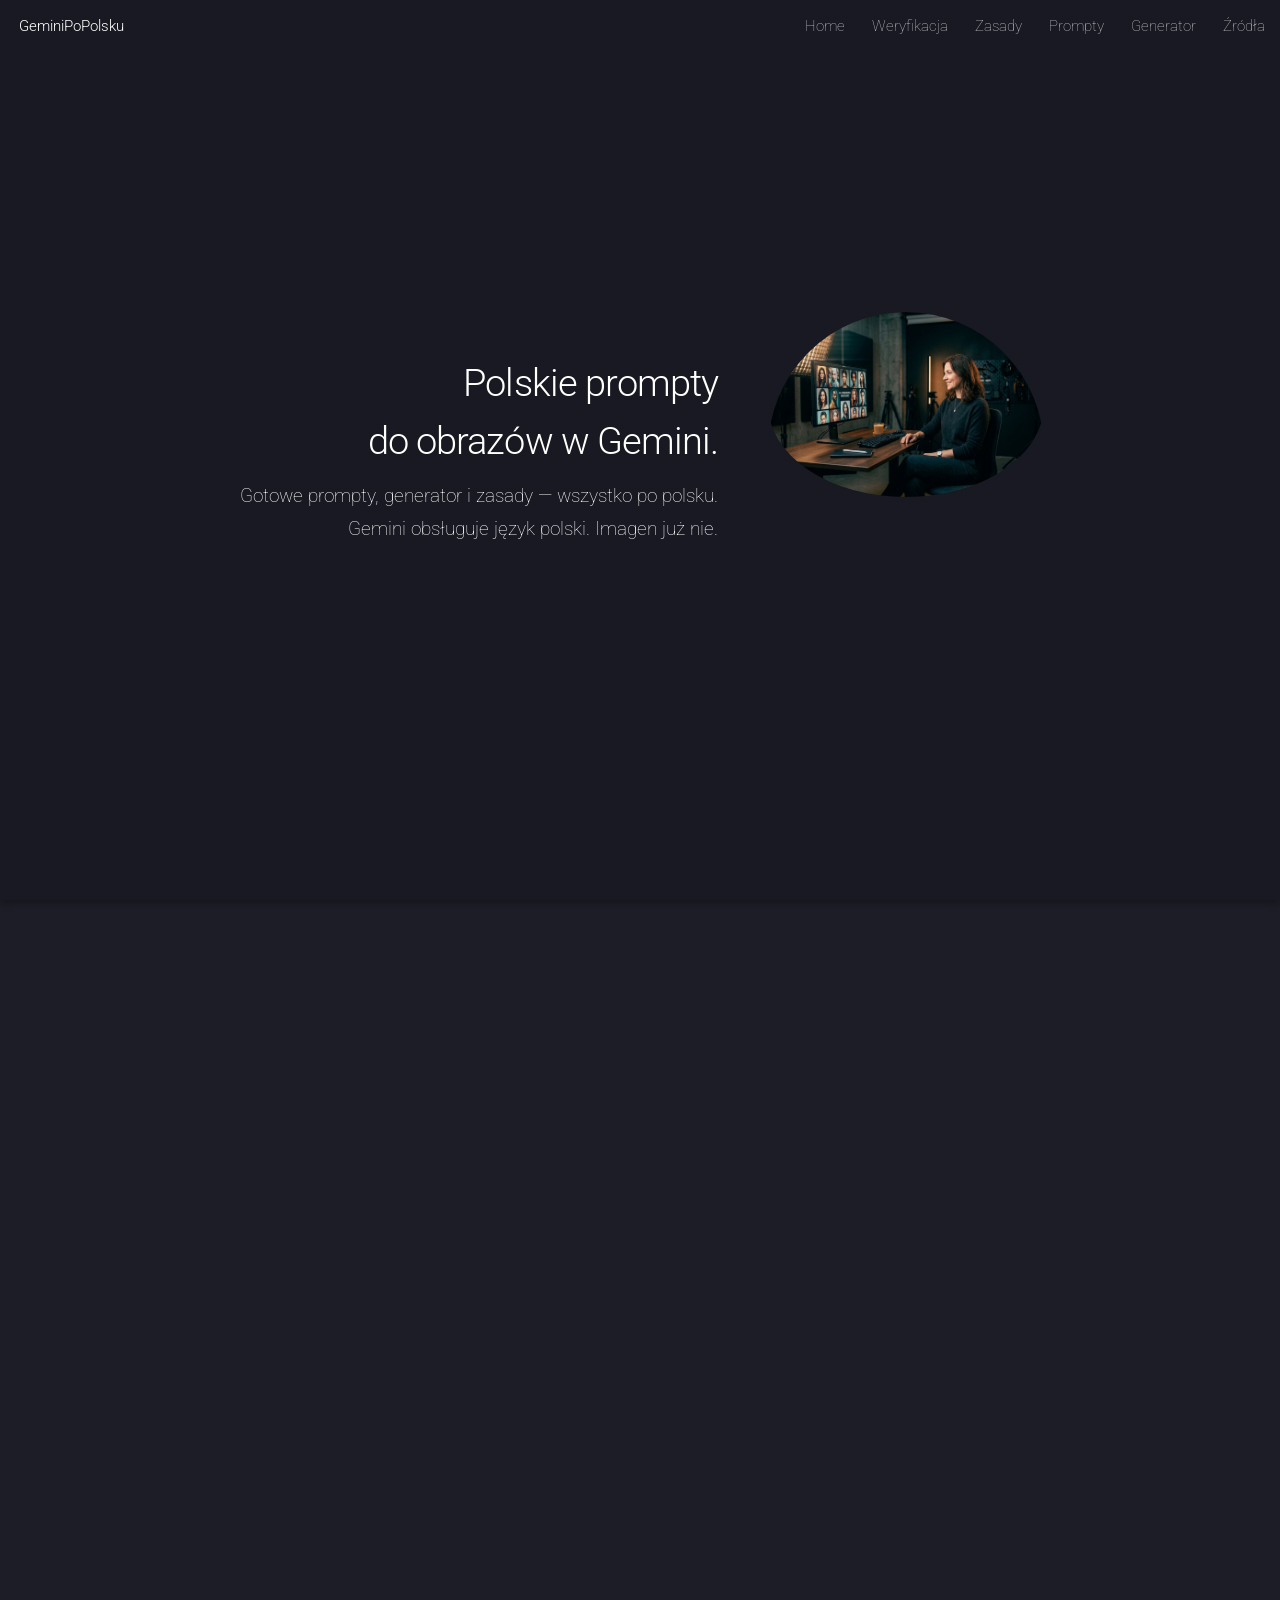
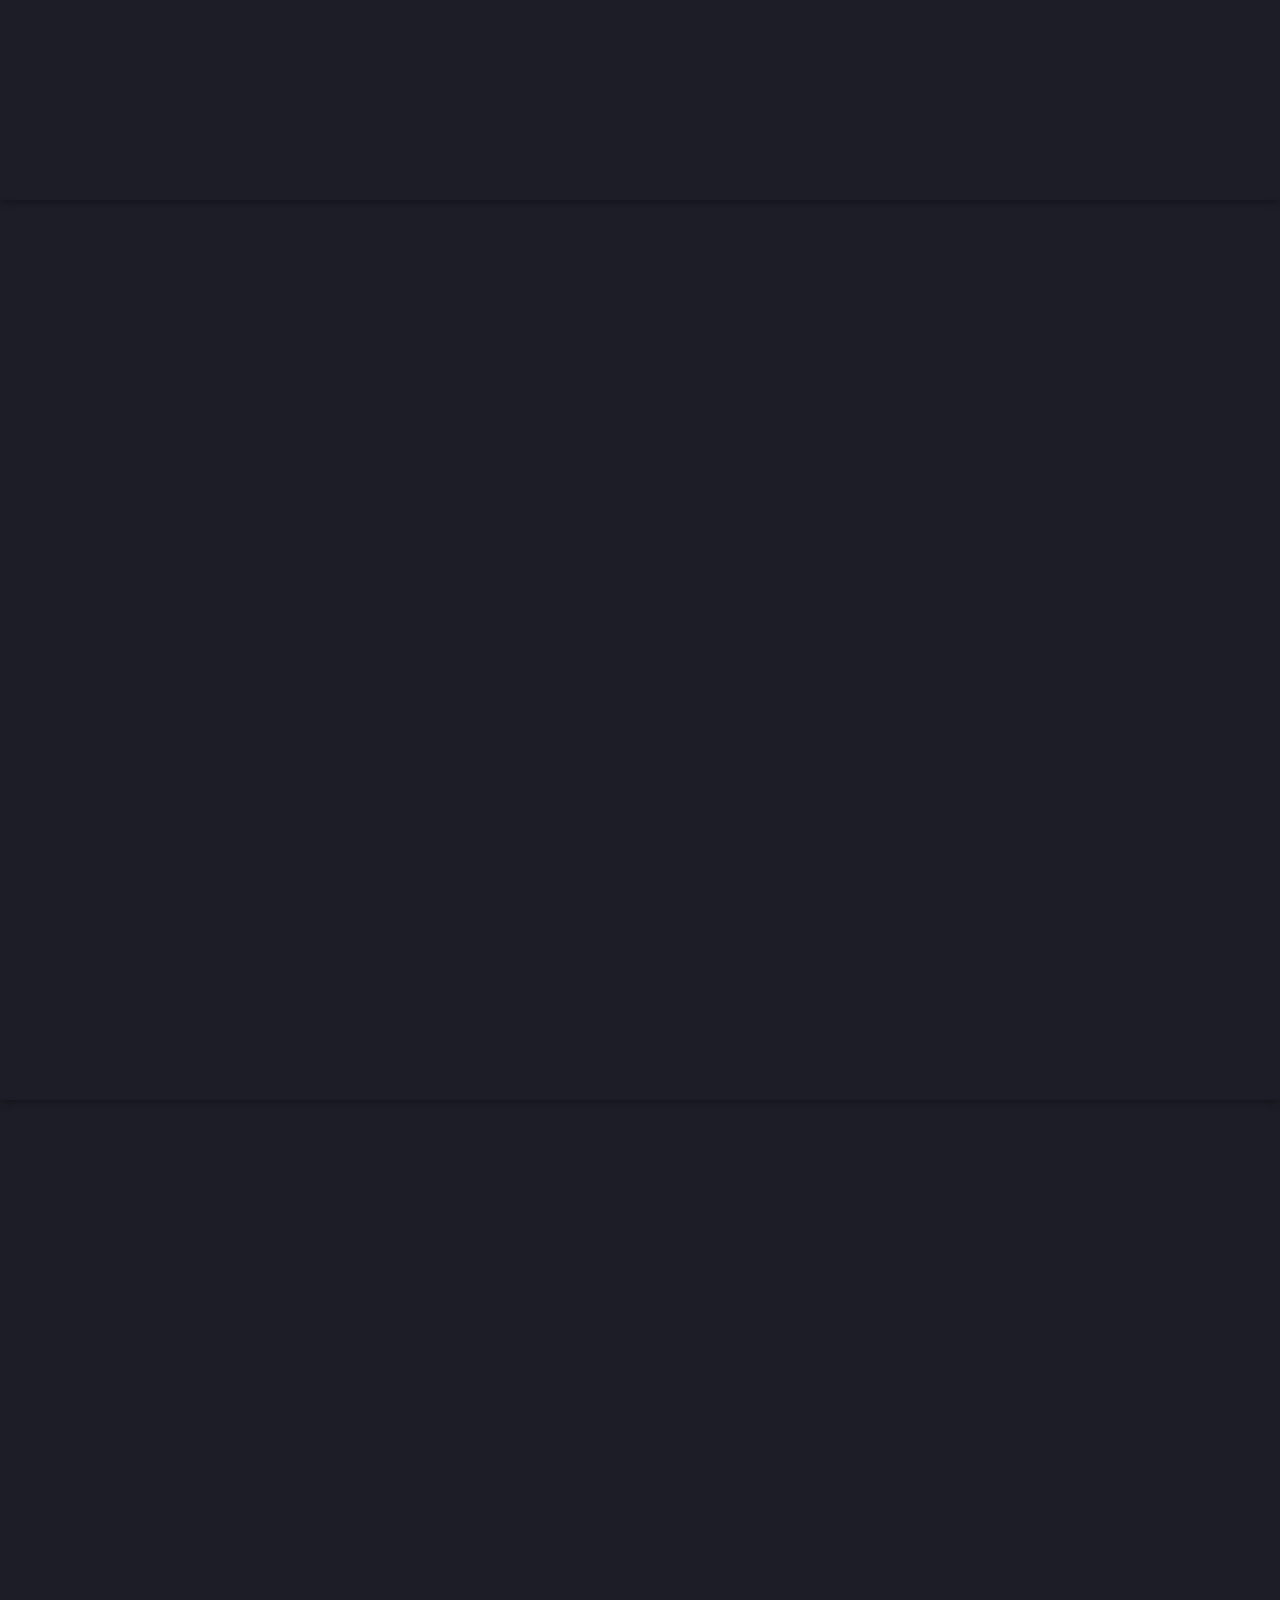
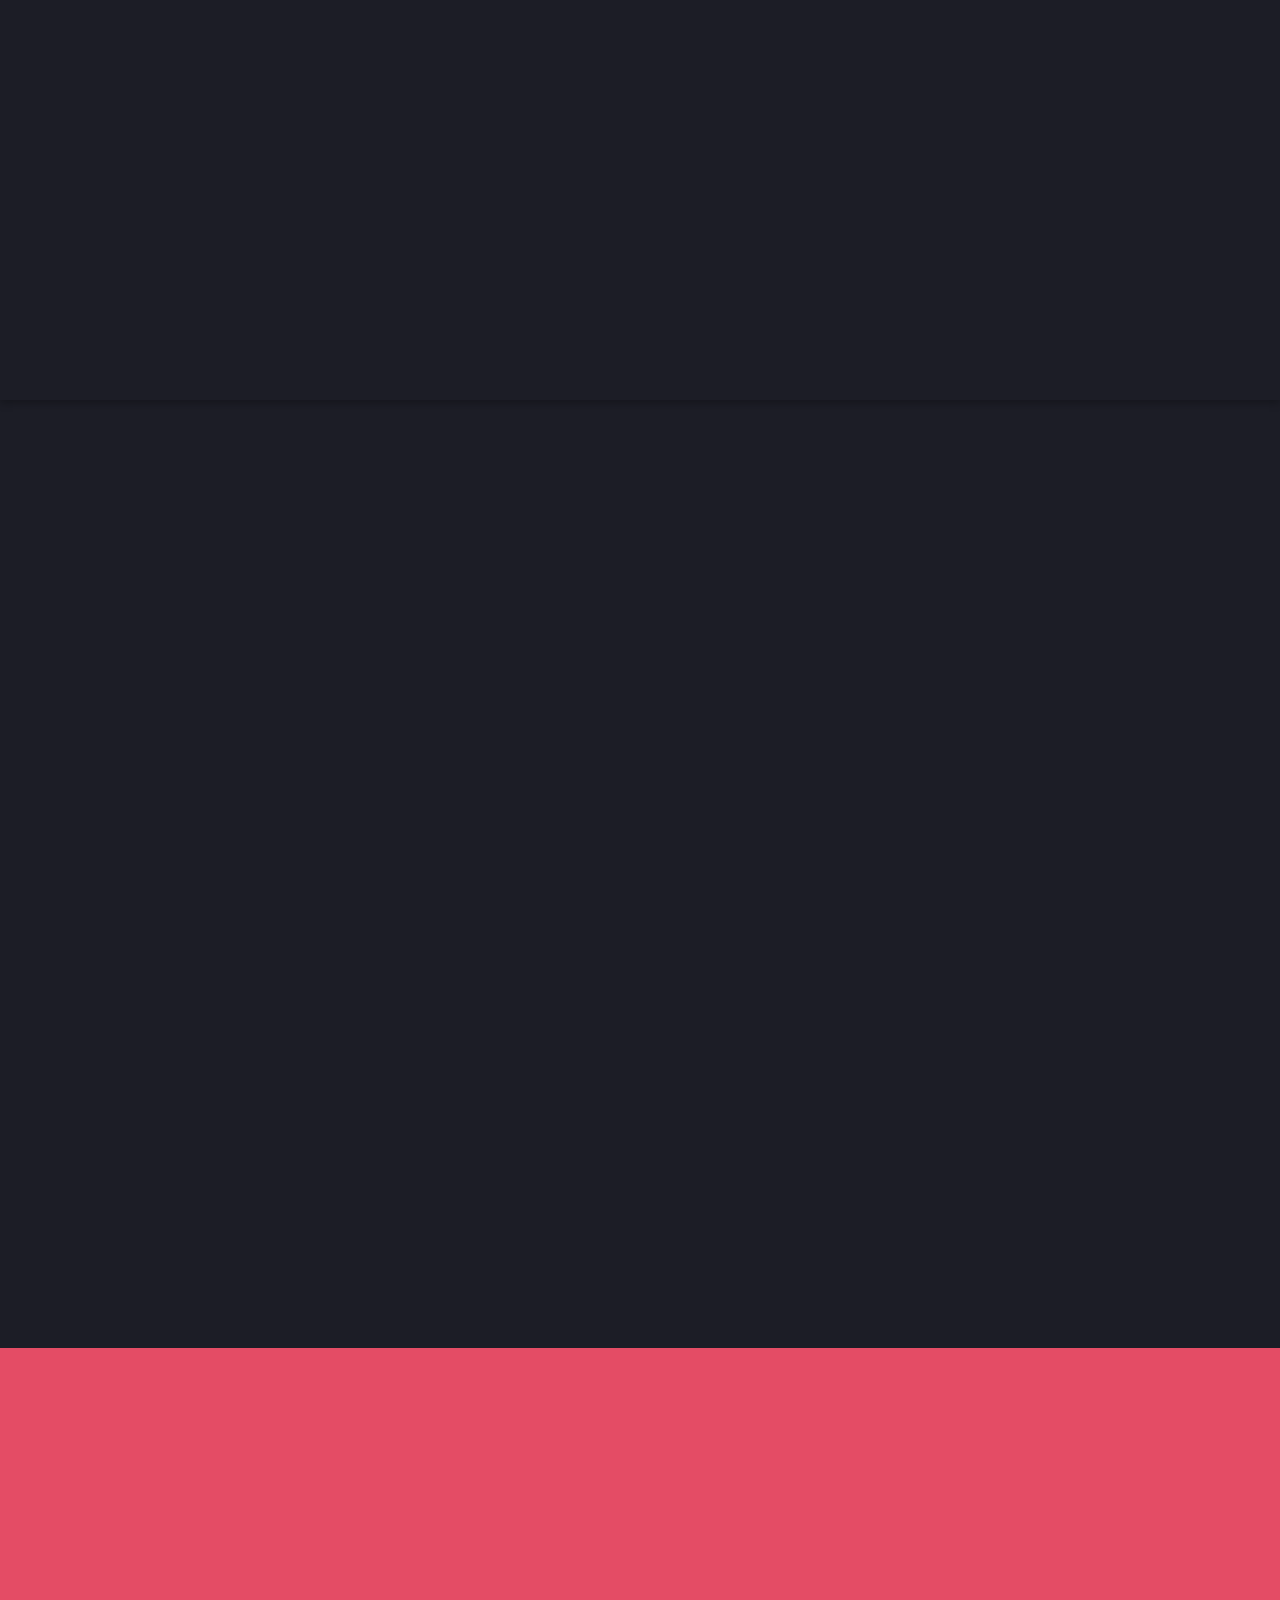
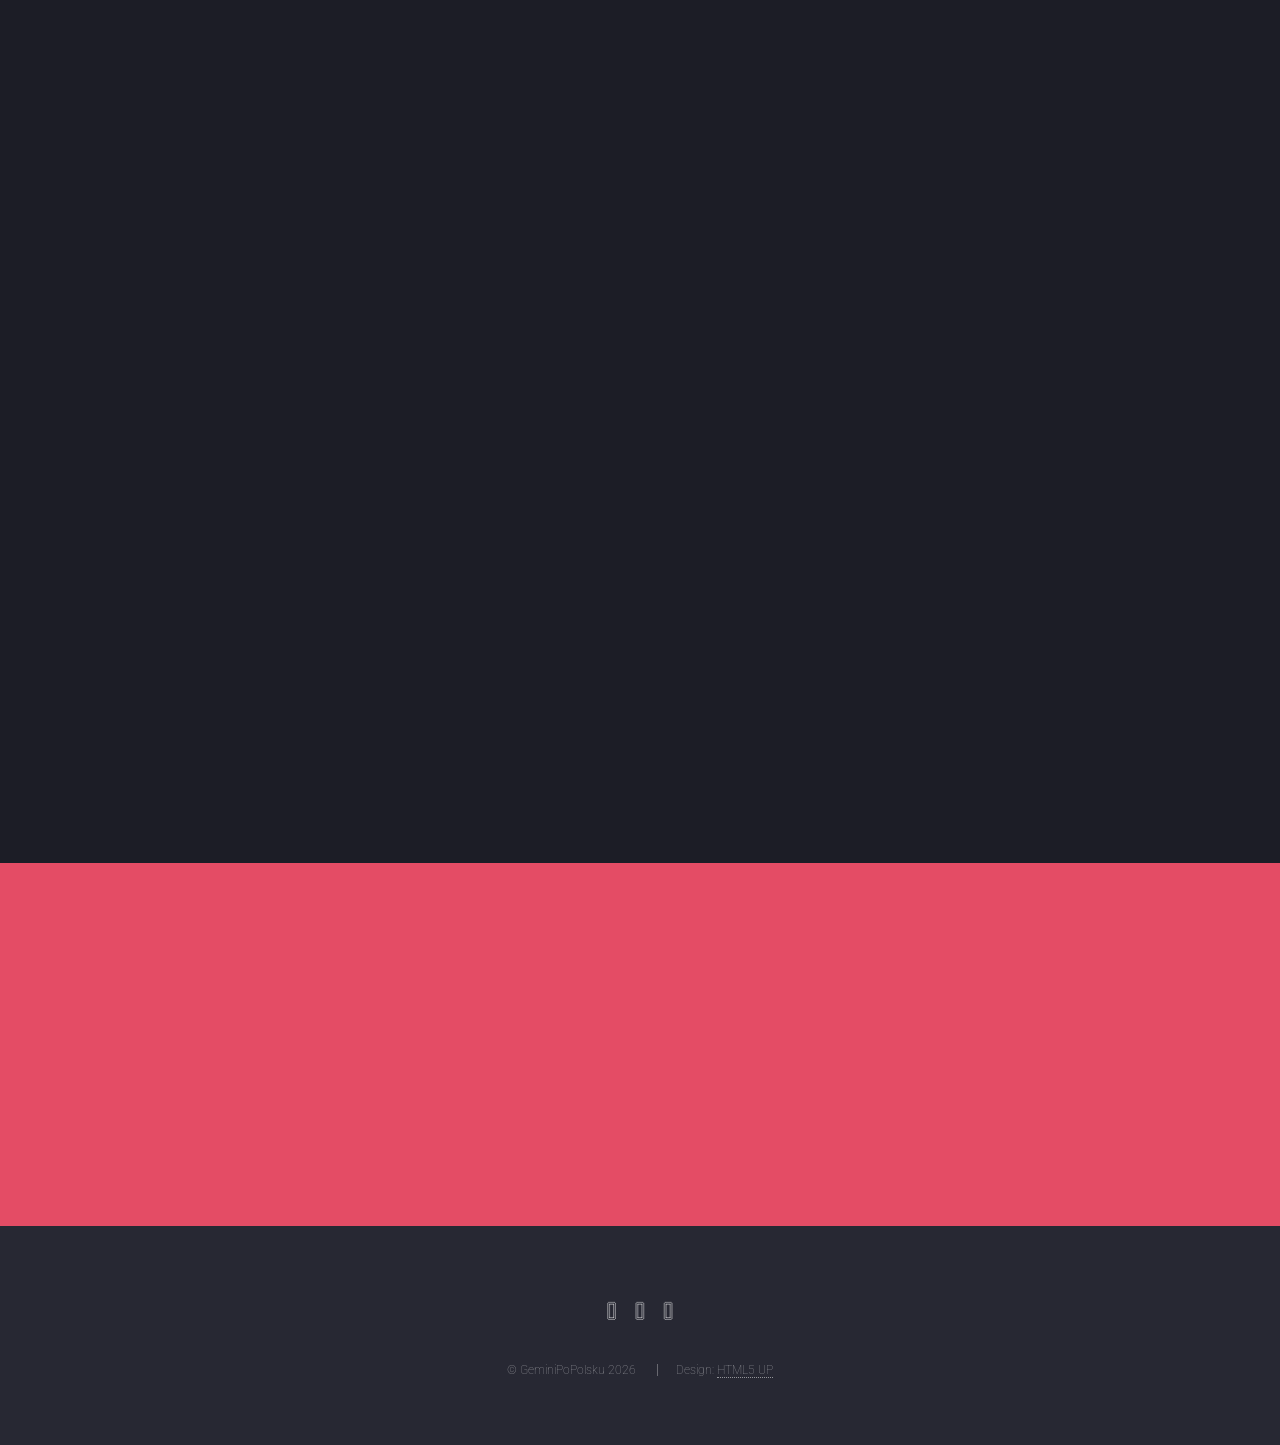
==== commit 9475c522: "Update index.html" ====
--- a/index.html
+++ b/index.html
@@ -4,67 +4,38 @@
 	<title>Gemini po polsku | Polskie prompty do obrazów AI</title>
 	<meta charset="utf-8" />
 	<meta name="viewport" content="width=device-width, initial-scale=1, user-scalable=no" />
-	<meta name="description" content="Polskie prompty do generowania i edycji obrazów w Gemini AI. Generator promptów, gotowe prompty, zasady pisania po polsku." />
+	<meta name="description" content="Polskie prompty do generowania i edycji obrazów w Gemini AI." />
 	<link rel="stylesheet" href="assets/css/main.css" />
 	<noscript><link rel="stylesheet" href="assets/css/noscript.css" /></noscript>
 	<style>
-/* ── CUSTOM styles for our content ─────────────────────── */
-.filter-btn {
-	display:inline-block;padding:.4em 1.2em;font-size:.7rem;letter-spacing:.1em;
-	text-transform:uppercase;background:transparent;border:1px solid rgba(255,255,255,.25);
-	color:rgba(255,255,255,.6);cursor:pointer;transition:all .2s;font-family:inherit;
-}
+.filter-btn{display:inline-block;padding:.4em 1.2em;font-size:.7rem;letter-spacing:.1em;text-transform:uppercase;background:transparent;border:1px solid rgba(255,255,255,.25);color:rgba(255,255,255,.6);cursor:pointer;transition:all .2s;font-family:inherit;margin:.2em;}
 .filter-btn:hover,.filter-btn.active{background:rgba(255,255,255,.1);border-color:rgba(255,255,255,.6);color:#fff;}
-.gen-tab{padding:.6em 1.5em;font-size:.7rem;letter-spacing:.12em;text-transform:uppercase;
-	background:transparent;border:none;border-bottom:2px solid transparent;
-	color:rgba(255,255,255,.4);cursor:pointer;transition:all .2s;font-family:inherit;margin-bottom:-1px;}
+.gen-tab{padding:.6em 1.5em;font-size:.7rem;letter-spacing:.12em;text-transform:uppercase;background:transparent;border:none;border-bottom:2px solid transparent;color:rgba(255,255,255,.4);cursor:pointer;transition:all .2s;font-family:inherit;margin-bottom:-1px;}
 .gen-tab:hover{color:rgba(255,255,255,.7);}
 .gen-tab.active{color:#fff;border-bottom-color:#fff;}
 .edit-checks{display:flex;flex-wrap:wrap;gap:8px;margin-bottom:1.5em;}
-.check-chip{display:inline-flex;align-items:center;gap:7px;font-size:.65rem;letter-spacing:.08em;
-	text-transform:uppercase;border:1px solid rgba(255,255,255,.2);padding:6px 14px;
-	cursor:pointer;color:rgba(255,255,255,.5);transition:all .2s;}
+.check-chip{display:inline-flex;align-items:center;gap:7px;font-size:.65rem;letter-spacing:.08em;text-transform:uppercase;border:1px solid rgba(255,255,255,.2);padding:6px 14px;cursor:pointer;color:rgba(255,255,255,.5);transition:all .2s;}
 .check-chip input{width:12px;height:12px;cursor:pointer;accent-color:#fff;}
 .check-chip:has(input:checked){border-color:#fff;color:#fff;background:rgba(255,255,255,.08);}
 .edit-section{border-top:1px solid rgba(255,255,255,.1);padding-top:6px;margin-top:4px;}
-.form-section-label{font-size:.58rem;letter-spacing:.18em;text-transform:uppercase;
-	color:rgba(255,255,255,.3);margin:16px 0 10px;padding-bottom:6px;
-	border-bottom:1px solid rgba(255,255,255,.08);}
+.form-section-label{font-size:.58rem;letter-spacing:.18em;text-transform:uppercase;color:rgba(255,255,255,.3);margin:16px 0 10px;padding-bottom:6px;border-bottom:1px solid rgba(255,255,255,.08);}
 .form-grid{display:grid;grid-template-columns:1fr 1fr;gap:12px;margin-bottom:4px;}
-.form-grid label,.form-full label{display:flex;flex-direction:column;gap:5px;
-	font-size:.62rem;letter-spacing:.08em;text-transform:uppercase;color:rgba(255,255,255,.45);}
-.form-grid input,.form-grid select,.form-full input,.form-full select,.form-full textarea{
-	font-family:inherit;font-size:.75rem;font-weight:300;background:rgba(0,0,0,.35);
-	border:1px solid rgba(255,255,255,.15);color:rgba(255,255,255,.8);padding:8px 10px;
-	outline:none;width:100%;}
+.form-grid label,.form-full label{display:flex;flex-direction:column;gap:5px;font-size:.62rem;letter-spacing:.08em;text-transform:uppercase;color:rgba(255,255,255,.45);}
+.form-grid input,.form-grid select,.form-full input,.form-full select{font-family:inherit;font-size:.75rem;font-weight:300;background:rgba(0,0,0,.35);border:1px solid rgba(255,255,255,.15);color:rgba(255,255,255,.8);padding:8px 10px;outline:none;width:100%;}
 .form-grid input:focus,.form-grid select:focus{border-color:rgba(255,255,255,.5);}
 .prompts-grid{display:grid;grid-template-columns:1fr 1fr;gap:1em;text-align:left;}
-.prompt-card{background:rgba(0,0,0,.3);border:1px solid rgba(255,255,255,.1);
-	padding:1.5em;display:flex;flex-direction:column;gap:10px;}
+.prompt-card{background:rgba(0,0,0,.3);border:1px solid rgba(255,255,255,.1);padding:1.5em;display:flex;flex-direction:column;gap:10px;}
 .prompt-card[hidden]{display:none;}
 .prompt-header{display:flex;justify-content:space-between;}
 .prompt-tag{font-size:.6rem;letter-spacing:.12em;text-transform:uppercase;color:rgba(255,255,255,.5);}
 .prompt-card h4{font-size:1rem;color:#fff;margin:0;padding:0;border:none;}
 .prompt-card h4::after{display:none;}
 .prompt-card .desc{font-size:.75rem;color:rgba(255,255,255,.5);}
-.prompt-box{background:rgba(0,0,0,.4);padding:12px;font-size:.72rem;color:rgba(255,255,255,.6);
-	font-family:'Courier New',monospace;line-height:1.65;
-	border-left:2px solid rgba(255,255,255,.2);flex:1;}
-.copy-btn{align-self:flex-end;padding:.4em 1em;font-size:.62rem;letter-spacing:.1em;
-	text-transform:uppercase;background:transparent;border:1px solid rgba(255,255,255,.2);
-	color:rgba(255,255,255,.5);cursor:pointer;display:flex;align-items:center;gap:6px;
-	transition:all .2s;font-family:inherit;}
+.prompt-box{background:rgba(0,0,0,.4);padding:12px;font-size:.72rem;color:rgba(255,255,255,.6);font-family:'Courier New',monospace;line-height:1.65;border-left:2px solid rgba(255,255,255,.2);flex:1;}
+.copy-btn{align-self:flex-end;padding:.4em 1em;font-size:.62rem;letter-spacing:.1em;text-transform:uppercase;background:transparent;border:1px solid rgba(255,255,255,.2);color:rgba(255,255,255,.5);cursor:pointer;display:flex;align-items:center;gap:6px;transition:all .2s;font-family:inherit;}
 .copy-btn:hover{border-color:#fff;color:#fff;}
-.copy-btn.copied{border-color:#5a9a68;color:#5a9a68;}
-.gen-output{width:100%;min-height:200px;background:rgba(0,0,0,.3);
-	border:1px solid rgba(255,255,255,.2);border-left:3px solid rgba(255,255,255,.4);
-	color:rgba(255,255,255,.85);padding:16px;font-family:'Courier New',monospace;
-	font-size:.75rem;line-height:1.7;resize:vertical;outline:none;}
-@media(max-width:768px){
-	.prompts-grid{grid-template-columns:1fr;}
-	.gen-panels{grid-template-columns:1fr!important;}
-	.form-grid{grid-template-columns:1fr;}
-}
+.gen-output{width:100%;min-height:200px;background:rgba(0,0,0,.3);border:1px solid rgba(255,255,255,.2);border-left:3px solid rgba(255,255,255,.4);color:rgba(255,255,255,.85);padding:16px;font-family:'Courier New',monospace;font-size:.75rem;line-height:1.7;resize:vertical;outline:none;}
+@media(max-width:768px){.prompts-grid{grid-template-columns:1fr;}.gen-panels{grid-template-columns:1fr!important;}.form-grid{grid-template-columns:1fr;}}
 	</style>
 </head>
 <body class="landing is-preload">
@@ -107,7 +78,7 @@
 					<div class="col-4 col-12-medium">
 						<header>
 							<h2>Gemini obsługuje<br>język polski.<br>Imagen już nie.</h2>
-							<p>Fakty potwierdzone przez Google — bez domysłów.</p>
+							<p>Fakty potwierdzone przez Google.</p>
 						</header>
 					</div>
 					<div class="col-4 col-12-medium">
@@ -120,7 +91,7 @@
 					<div class="col-4 col-12-medium">
 						<ul>
 							<li><strong>Wykluczone:</strong> Imagen obsługuje wyłącznie angielskie prompty — oficjalne ograniczenie w dokumentacji Google.</li>
-							<li><strong>Brak testu live:</strong> Brak <code>GEMINI_API_KEY</code> — nie wykonano realnego wywołania modelu w tym środowisku.</li>
+							<li><strong>Brak testu live:</strong> Brak klucza API w tym środowisku — nie wykonano realnego wywołania modelu.</li>
 						</ul>
 					</div>
 				</div>
@@ -137,7 +108,7 @@
 				<h2>Zasady pisania<br>polskich promptów</h2>
 				<p>Jak konstruować prompty żeby dawały stabilne wyniki</p>
 			</header>
-			<p>Skoro idziemy w polski, warto pisać go naprawdę czysto: pełne zdania, konkretne rzeczowniki i jasne ograniczenia. Gemini lepiej zniesie normalne polskie zdania niż sztuczny zlepek słów kluczowych przetłumaczonych z angielskiego.</p>
+			<p>Skoro idziemy w polski, warto pisać go naprawdę czysto: pełne zdania, konkretne rzeczowniki i jasne ograniczenia.</p>
 			<ul class="actions">
 				<li><a href="#zasady" class="button scrolly">Zobacz zasady</a></li>
 			</ul>
@@ -153,7 +124,7 @@
 				<h2>Gotowe polskie<br>prompty do kopiowania</h2>
 				<p>Każdy prompt brzmi naturalnie i jest precyzyjny dla modelu</p>
 			</header>
-			<p>Pisane pod Gemini Image, nie pod Imagen. Kliknij kopiuj i wklej bezpośrednio do Gemini. Poniżej znajdziesz pełną bibliotekę z filtrowaniem po kategoriach.</p>
+			<p>Pisane pod Gemini Image, nie pod Imagen. Kliknij kopiuj i wklej bezpośrednio do Gemini.</p>
 			<ul class="actions">
 				<li><a href="#prompty" class="button scrolly">Zobacz prompty</a></li>
 			</ul>
@@ -166,39 +137,39 @@
 		<div class="container">
 			<header class="major">
 				<h2>6 zasad które zwiększają szansę na dobry wynik</h2>
-				<p>Jak pisać polskie prompty do Gemini — sprawdzone reguły</p>
+				<p>Jak pisać polskie prompty do Gemini</p>
 			</header>
 			<div class="box alt">
 				<div class="row gtr-uniform">
 					<section class="col-4 col-6-medium col-12-xsmall">
 						<span class="icon solid alt major fa-align-left"></span>
 						<h3>1. Najpierw scena</h3>
-						<p>Zacznij od głównego tematu, miejsca, pory dnia i sytuacji. Dopiero potem dodaj styl i technikę fotograficzną.</p>
+						<p>Zacznij od głównego tematu, miejsca, pory dnia i sytuacji. Dopiero potem dodaj styl i technikę.</p>
 					</section>
 					<section class="col-4 col-6-medium col-12-xsmall">
 						<span class="icon solid alt major fa-sun"></span>
 						<h3>2. Potem forma</h3>
-						<p>W drugiej części doprecyzuj: editorial, fotografia studyjna, bokeh, obiektyw 50mm, miękkie złote światło.</p>
+						<p>W drugiej części doprecyzuj: editorial, fotografia studyjna, bokeh, 50mm, miękkie złote światło.</p>
 					</section>
 					<section class="col-4 col-6-medium col-12-xsmall">
 						<span class="icon solid alt major fa-user-shield"></span>
 						<h3>3. Chroń tożsamość</h3>
-						<p>Przy edycji nazwij co ma zostać bez zmian: twarz, poza, logo, ubranie. Nie pisz tylko „zmień tło".</p>
+						<p>Przy edycji nazwij co ma zostać bez zmian: twarz, poza, logo, ubranie.</p>
 					</section>
 					<section class="col-4 col-6-medium col-12-xsmall">
 						<span class="icon solid alt major fa-quote-right"></span>
 						<h3>4. Tekst w cudzysłowie</h3>
-						<p>Jeśli chcesz napis w kadrze, podaj go dokładnie i zaznacz że ma być czytelny i zapisany w tej formie.</p>
+						<p>Jeśli chcesz napis w kadrze, podaj go dokładnie i zaznacz że ma być czytelny.</p>
 					</section>
 					<section class="col-4 col-6-medium col-12-xsmall">
 						<span class="icon solid alt major fa-redo"></span>
 						<h3>5. Rób iteracje</h3>
-						<p>Gemini działa konwersacyjnie — zamiast jednego ogromnego promptu lepiej trzy krótkie, precyzyjne korekty.</p>
+						<p>Gemini działa konwersacyjnie — zamiast jednego ogromnego promptu lepiej trzy krótkie korekty.</p>
 					</section>
 					<section class="col-4 col-6-medium col-12-xsmall">
 						<span class="icon solid alt major fa-language"></span>
 						<h3>6. Mów prosto</h3>
-						<p>Gemini lepiej zniesie normalne polskie zdania niż sztuczny zlepek keywordów przetłumaczonych z angielskiego.</p>
+						<p>Gemini lepiej zniesie normalne polskie zdania niż sztuczny zlepek keywordów z angielskiego.</p>
 					</section>
 				</div>
 			</div>
@@ -215,18 +186,15 @@
 		<div class="container">
 			<header class="major">
 				<h2>Bank polskich promptów</h2>
-				<p>Gotowe prompty do kopiowania — kliknij i wklej do Gemini</p>
+				<p>Gotowe prompty — kliknij Kopiuj i wklej do Gemini</p>
 			</header>
-			<div style="display:flex;align-items:center;justify-content:space-between;flex-wrap:wrap;gap:12px;margin-bottom:2em;text-align:left">
-				<div style="display:flex;gap:8px;flex-wrap:wrap">
-					<button class="filter-btn active" data-filter="all">Wszystkie</button>
-					<button class="filter-btn" data-filter="foto">Foto</button>
-					<button class="filter-btn" data-filter="edycja">Edycja</button>
-					<button class="filter-btn" data-filter="produkt">Produkt</button>
-					<button class="filter-btn" data-filter="tekst">Tekst</button>
-					<button class="filter-btn" data-filter="story">Storyboard</button>
-				</div>
-				<span style="font-size:.75rem;opacity:.5">Kliknij „Kopiuj" i wklej do Gemini</span>
+			<div style="margin-bottom:2em;text-align:center">
+				<button class="filter-btn active" data-filter="all">Wszystkie</button>
+				<button class="filter-btn" data-filter="foto">Foto</button>
+				<button class="filter-btn" data-filter="edycja">Edycja</button>
+				<button class="filter-btn" data-filter="produkt">Produkt</button>
+				<button class="filter-btn" data-filter="tekst">Tekst</button>
+				<button class="filter-btn" data-filter="story">Storyboard</button>
 			</div>
 			<div class="prompts-grid">
 				<article class="prompt-card" data-tags="foto">
@@ -236,7 +204,7 @@
 					<div class="prompt-box">Stwórz realistyczny portret młodej projektantki mody stojącej w wąskiej uliczce w Lizbonie późnym popołudniem. Swobodna poza, lniany strój w jasnych kolorach, miękkie złote światło, naturalna skóra, płytka głębia ostrości, estetyka sesji do magazynu modowego, subtelne ziarno filmu.</div>
 					<button class="copy-btn" type="button"><i class="fas fa-copy"></i> Kopiuj</button>
 				</article>
-				<article class="prompt-card" data-tags="edycja foto">
+				<article class="prompt-card" data-tags="edycja">
 					<div class="prompt-header"><span class="prompt-tag">Edycja</span></div>
 					<h4>Zmiana tła bez ruszania osoby</h4>
 					<p class="desc">Do przeróbek zdjęć profilowych i brandingowych.</p>
@@ -278,8 +246,8 @@
 					<div class="prompt-box">Stwórz apetyczne zdjęcie pistacjowych croissantów na ciemnym kamiennym blacie. Poranne światło z boku, widoczna warstwowa struktura ciasta, subtelna para z kawy w tle, estetyka editorial dla piekarni premium, realistyczne okruszki.</div>
 					<button class="copy-btn" type="button"><i class="fas fa-copy"></i> Kopiuj</button>
 				</article>
-				<article class="prompt-card" data-tags="produkt edycja">
-					<div class="prompt-header"><span class="prompt-tag">Produkt + Edycja</span></div>
+				<article class="prompt-card" data-tags="produkt">
+					<div class="prompt-header"><span class="prompt-tag">Produkt</span></div>
 					<h4>Nowe tło dla packshotu</h4>
 					<p class="desc">Do osadzenia produktu w ciekawszej scenie.</p>
 					<div class="prompt-box">Użyj przesłanego produktu dokładnie jako referencji. Zachowaj kształt, kolor, etykietę i proporcje bez zmian. Umieść go w scenie pustynnego luksusu: piaskowiec, miękkie boczne światło, delikatne cienie, dużo przestrzeni na nagłówek.</div>
@@ -294,12 +262,14 @@
 		<div class="container" style="max-width:1100px">
 			<header class="major">
 				<h2>Generator polskich promptów</h2>
-				<p>Złóż własny prompt — nowy obraz lub edycja własnego zdjęcia</p>
+				<p>Złóż własny prompt — nowy obraz, edycja zdjęcia lub poprawa jakości</p>
 			</header>
 
+			<!-- Zakładki -->
 			<div style="display:flex;gap:0;border-bottom:1px solid rgba(255,255,255,.15);margin-bottom:1.5em">
-				<button class="gen-tab active" id="tab-new" type="button" onclick="switchGenMode('new')">Nowy obraz</button>
-				<button class="gen-tab" id="tab-edit" type="button" onclick="switchGenMode('edit')">Edycja własnego zdjęcia</button>
+				<button class="gen-tab active" id="tab-new"     type="button" onclick="switchGenMode('new')">Nowy obraz</button>
+				<button class="gen-tab"        id="tab-edit"    type="button" onclick="switchGenMode('edit')">Edycja zdjęcia</button>
+				<button class="gen-tab"        id="tab-quality" type="button" onclick="switchGenMode('quality')">Poprawa jakości</button>
 			</div>
 
 			<div class="gen-panels" style="display:grid;grid-template-columns:1.3fr 0.7fr;gap:2em;text-align:left">
@@ -308,22 +278,131 @@
 				<div id="form-new">
 					<div class="form-section-label">Co wygenerować</div>
 					<div class="form-grid">
-						<label>Główny temat / obiekt<input id="n-subject" type="text" value="elegancką ceramiczną lampę" /></label>
-						<label>Rodzaj tematu<select id="n-subject-type"><option value="object">Produkt / przedmiot</option><option value="woman">Kobieta</option><option value="man">Mężczyzna</option><option value="person">Osoba</option><option value="scene">Wnętrze / scena</option></select></label>
-						<label style="grid-column:1/-1">Miejsce lub scena<select id="n-scene"><optgroup label="Studio"><option value="w spokojnym studiu z betonową ścianą">Studio — betonowe tło</option><option value="w studiu fotograficznym z białym tłem">Studio — białe tło</option><option value="w studiu fotograficznym z czarnym tłem">Studio — czarne tło</option><option value="we wnętrzu butikowego apartamentu">Butikowy apartament</option><option value="w jasnym lofcie z ceglaną ścianą">Loft z cegłą</option><option value="w nowoczesnej galerii sztuki">Galeria sztuki</option><option value="w eleganckiej kawiarni">Kawiarnia</option><option value="w przytulnym salonie z kominkiem">Salon z kominkiem</option><option value="w hotel lobby z marmurem">Hotel lobby</option><option value="w restauracji fine dining">Restauracja fine dining</option></optgroup><optgroup label="Miasto"><option value="na mokrej ulicy nocą z neonami i odbiciami w kałużach">Nocna ulica z neonami</option><option value="na dachu wieżowca z panoramą">Dach wieżowca</option><option value="w wąskiej europejskiej uliczce o zachodzie słońca">Europejska uliczka</option><option value="przy szklanej fasadzie biurowca">Szklana fasada</option><option value="na peronie kolejowym o świcie">Peron o świcie</option><option value="w zabytkowym centrum miasta">Zabytkowe centrum</option><option value="na moście nad rzeką o zmierzchu">Most nad rzeką</option></optgroup><optgroup label="Natura"><option value="na klifie z widokiem na ocean">Klif nad oceanem</option><option value="na górskim szczycie z panoramą">Górski szczyt</option><option value="na pustynnym tle z piaskowcem">Pustynia</option><option value="w ogrodzie pełnym zieleni po deszczu">Ogród po deszczu</option><option value="w lesie bukowym z filtrowanym światłem">Las</option><option value="na plaży przy oceanie o wschodzie słońca">Plaża</option><option value="na polu lawendy">Pole lawendy</option><option value="w jesiennym parku ze złotymi liśćmi">Jesienny park</option><option value="na śnieżnym krajobrazie z zaśnieżonymi drzewami">Śnieg i mróz</option></optgroup></select></label>
+						<label>Główny temat<input id="n-subject" type="text" value="elegancką ceramiczną lampę" /></label>
+						<label>Rodzaj tematu<select id="n-subject-type">
+							<option value="object">Produkt / przedmiot</option>
+							<option value="woman">Kobieta</option>
+							<option value="man">Mężczyzna</option>
+							<option value="person">Osoba</option>
+							<option value="scene">Wnętrze / scena</option>
+						</select></label>
+						<label style="grid-column:1/-1">Miejsce lub scena<select id="n-scene">
+							<optgroup label="Studio">
+								<option value="w spokojnym studiu z betonową ścianą">Studio — betonowe tło</option>
+								<option value="w studiu fotograficznym z białym tłem">Studio — białe tło</option>
+								<option value="w studiu fotograficznym z czarnym tłem">Studio — czarne tło</option>
+								<option value="we wnętrzu butikowego apartamentu">Butikowy apartament</option>
+								<option value="w jasnym lofcie z ceglaną ścianą">Loft z cegłą</option>
+								<option value="w nowoczesnej galerii sztuki">Galeria sztuki</option>
+								<option value="w eleganckiej kawiarni">Kawiarnia</option>
+								<option value="w przytulnym salonie z kominkiem">Salon z kominkiem</option>
+								<option value="w hotel lobby z marmurem">Hotel lobby</option>
+								<option value="w restauracji fine dining">Restauracja fine dining</option>
+							</optgroup>
+							<optgroup label="Miasto">
+								<option value="na mokrej ulicy nocą z neonami i odbiciami w kałużach">Nocna ulica z neonami</option>
+								<option value="na dachu wieżowca z panoramą">Dach wieżowca</option>
+								<option value="w wąskiej europejskiej uliczce o zachodzie słońca">Europejska uliczka</option>
+								<option value="przy szklanej fasadzie biurowca">Szklana fasada</option>
+								<option value="na peronie kolejowym o świcie">Peron o świcie</option>
+								<option value="w zabytkowym centrum miasta">Zabytkowe centrum</option>
+							</optgroup>
+							<optgroup label="Natura">
+								<option value="na klifie z widokiem na ocean">Klif nad oceanem</option>
+								<option value="na górskim szczycie z panoramą">Górski szczyt</option>
+								<option value="na pustynnym tle z piaskowcem">Pustynia</option>
+								<option value="w ogrodzie pełnym zieleni po deszczu">Ogród po deszczu</option>
+								<option value="w lesie bukowym z filtrowanym światłem">Las</option>
+								<option value="na plaży przy oceanie o wschodzie słońca">Plaża</option>
+								<option value="na polu lawendy">Pole lawendy</option>
+								<option value="w jesiennym parku ze złotymi liśćmi">Jesienny park</option>
+								<option value="na śnieżnym krajobrazie">Śnieg i mróz</option>
+							</optgroup>
+						</select></label>
 					</div>
 					<div class="form-section-label">Fotografia</div>
 					<div class="form-grid">
-						<label>Styl<select id="n-style"><optgroup label="Fotografia"><option value="editorial-photo">Editorial</option><option value="studio-photo">Studyjna</option><option value="fashion-photo">Modowa</option><option value="beauty-photo">Beauty</option><option value="product-photo">Produktowa</option><option value="street-photo">Uliczna</option><option value="lifestyle-photo">Lifestyle</option><option value="food-photo">Food</option></optgroup><optgroup label="Artystyczne"><option value="luxury-campaign">Luksusowa kampania</option><option value="dark-moody">Dark &amp; moody</option><option value="light-airy">Light &amp; airy</option><option value="vintage-film">Vintage film</option><option value="fine-art">Fine art</option><option value="concept-art">Concept art</option></optgroup></select></label>
-						<label>Oświetlenie<select id="n-light"><optgroup label="Naturalne"><option value="w miękkim porannym świetle">Poranek</option><option value="w ciepłym świetle złotej godziny — boczne, długie cienie">Golden hour</option><option value="w delikatnym świetle z dużego okna">Światło z okna</option><option value="w pochmurnym miękkim świetle dziennym">Pochmurne</option><option value="o świcie — różowo-złote niebo">Świt</option><option value="o zmierzchu — blue hour">Blue hour</option><option value="w plamkach słońca przez liście">Plamki słońca</option></optgroup><optgroup label="Sztuczne"><option value="w miękkim równomiernym świetle studyjnym">Miękkie studyjne</option><option value="w dramatycznym bocznym świetle — głęboki cień">Dramatyczne boczne</option><option value="w miękkim świetle beauty z dużym źródłem">Soft beauty</option><option value="w podświetleniu konturowym backlight">Backlight</option><option value="w świetle świec — romantyczne">Świece</option><option value="w chłodnych neonowych odbiciach">Neonowe</option><option value="rembrandt lighting">Rembrandt</option></optgroup></select></label>
-						<label>Kadr<select id="n-crop"><option value="pokazując wyłącznie samą twarz">Sama twarz</option><option value="w portrecie do ramion">Do ramion</option><option value="w ujęciu do pasa">Do pasa</option><option value="w ujęciu od kolan w górę">Trzy czwarte</option><option value="pokazując całą postać">Cała postać</option><option value="jako zbliżenie produktu">Zbliżenie produktu</option><option value="w szerokim planie">Szeroki plan</option><option value="z góry — bird's eye view">Widok z góry</option><option value="z nisko — low angle">Low angle</option></select></label>
-						<label>Optyka<select id="n-frame"><option value="z obiektywem 24 mm i szerokim kątem">24 mm</option><option value="z obiektywem 35 mm i naturalną perspektywą">35 mm</option><option value="z obiektywem 50 mm">50 mm</option><option value="z obiektywem 85 mm — portretowym">85 mm portretowy</option><option value="z obiektywem 135 mm i kompresją tła">135 mm</option><option value="z obiektywem makro">Makro</option><option value="z obiektywem tilt-shift">Tilt-shift</option><option value="z obiektywem fisheye">Fisheye</option><option value="w centralnej symetrycznej kompozycji">Centralna kompozycja</option></select></label>
-						<label>Efekt<select id="n-effect"><option value="">— brak —</option><option value="z delikatnym bokeh w tle">Delikatny bokeh</option><option value="z mocnym kremowym bokeh">Mocny bokeh</option><option value="z bokeh z rozbłyskami lamp">Bokeh z rozbłyskami</option><option value="z dużą ostrością w całym kadrze">Pełna ostrość</option><option value="z subtelnym ziarnem filmowym">Ziarno filmowe</option><option value="z lekką winietą">Winieta</option><option value="z motion blur w tle">Motion blur</option><option value="z lens flare anamorficznym">Lens flare</option></select></label>
-						<label>Priorytet<select id="n-constraint"><option value="clean">Czysto i elegancko</option><option value="identity">Zachowaj tożsamość</option><option value="text">Czytelny tekst</option><option value="pose">Naturalna poza</option></select></label>
+						<label>Styl<select id="n-style">
+							<optgroup label="Fotografia">
+								<option value="editorial-photo">Editorial</option>
+								<option value="studio-photo">Studyjna</option>
+								<option value="fashion-photo">Modowa</option>
+								<option value="beauty-photo">Beauty</option>
+								<option value="product-photo">Produktowa</option>
+								<option value="street-photo">Uliczna</option>
+								<option value="lifestyle-photo">Lifestyle</option>
+								<option value="food-photo">Food</option>
+							</optgroup>
+							<optgroup label="Artystyczne">
+								<option value="luxury-campaign">Luksusowa kampania</option>
+								<option value="dark-moody">Dark &amp; moody</option>
+								<option value="light-airy">Light &amp; airy</option>
+								<option value="vintage-film">Vintage film</option>
+								<option value="fine-art">Fine art</option>
+								<option value="concept-art">Concept art</option>
+							</optgroup>
+						</select></label>
+						<label>Oświetlenie<select id="n-light">
+							<optgroup label="Naturalne">
+								<option value="w miękkim porannym świetle">Poranek</option>
+								<option value="w ciepłym świetle złotej godziny">Golden hour</option>
+								<option value="w delikatnym świetle z dużego okna">Światło z okna</option>
+								<option value="w pochmurnym miękkim świetle dziennym">Pochmurne</option>
+								<option value="o świcie — różowo-złote niebo">Świt</option>
+								<option value="o zmierzchu — blue hour">Blue hour</option>
+								<option value="w plamkach słońca przez liście">Plamki słońca</option>
+							</optgroup>
+							<optgroup label="Sztuczne">
+								<option value="w miękkim równomiernym świetle studyjnym">Miękkie studyjne</option>
+								<option value="w dramatycznym bocznym świetle">Dramatyczne boczne</option>
+								<option value="w miękkim świetle beauty">Soft beauty</option>
+								<option value="w podświetleniu backlight">Backlight</option>
+								<option value="w świetle świec">Świece</option>
+								<option value="w chłodnych neonowych odbiciach">Neonowe</option>
+								<option value="rembrandt lighting">Rembrandt</option>
+							</optgroup>
+						</select></label>
+						<label>Kadr<select id="n-crop">
+							<option value="pokazując wyłącznie samą twarz">Sama twarz</option>
+							<option value="w portrecie do ramion">Do ramion</option>
+							<option value="w ujęciu do pasa">Do pasa</option>
+							<option value="w ujęciu od kolan w górę">Trzy czwarte</option>
+							<option value="pokazując całą postać">Cała postać</option>
+							<option value="jako zbliżenie produktu">Zbliżenie produktu</option>
+							<option value="w szerokim planie">Szeroki plan</option>
+						</select></label>
+						<label>Optyka<select id="n-frame">
+							<option value="z obiektywem 24mm">24 mm</option>
+							<option value="z obiektywem 35mm">35 mm</option>
+							<option value="z obiektywem 50mm">50 mm</option>
+							<option value="z obiektywem 85mm portretowym">85 mm portretowy</option>
+							<option value="z obiektywem 135mm">135 mm</option>
+							<option value="z obiektywem makro">Makro</option>
+							<option value="w centralnej kompozycji">Centralna kompozycja</option>
+						</select></label>
+						<label>Efekt<select id="n-effect">
+							<option value="">— brak —</option>
+							<option value="z delikatnym bokeh">Delikatny bokeh</option>
+							<option value="z mocnym kremowym bokeh">Mocny bokeh</option>
+							<option value="z dużą ostrością">Pełna ostrość</option>
+							<option value="z ziarnem filmowym">Ziarno filmowe</option>
+							<option value="z winietą">Winieta</option>
+							<option value="z motion blur">Motion blur</option>
+						</select></label>
+						<label>Priorytet<select id="n-constraint">
+							<option value="clean">Czysto i elegancko</option>
+							<option value="identity">Zachowaj tożsamość</option>
+							<option value="text">Czytelny tekst</option>
+							<option value="pose">Naturalna poza</option>
+						</select></label>
 					</div>
 					<div class="form-section-label">Szczegółowość</div>
 					<div class="form-grid">
-						<label>Poziom<select id="n-detail"><option value="medium">Średni</option><option value="short">Krótki</option><option value="detailed">Bardzo dokładny</option></select></label>
+						<label>Poziom<select id="n-detail">
+							<option value="medium">Średni</option>
+							<option value="short">Krótki</option>
+							<option value="detailed">Bardzo dokładny</option>
+						</select></label>
 						<label>Czego unikać<input id="n-avoid" type="text" value="chaotyczne tło, sztuczny wygląd" /></label>
 					</div>
 				</div>
@@ -348,87 +427,295 @@
 					<div class="edit-section" id="es-bg" hidden>
 						<div class="form-section-label">Tło</div>
 						<div class="form-grid">
-							<label>Wnętrze<select id="e-bg-indoor"><option value="">— nie wybieram —</option><option value="jednolite jasne tło studyjne">Jasne studyjne</option><option value="jednolite ciemne tło studyjne">Ciemne studyjne</option><option value="betonowa ściana — industrialny">Betonowa ściana</option><option value="ceglana ściana">Ceglana ściana</option><option value="nowoczesny loft z dużymi oknami">Loft</option><option value="salon z kominkiem">Salon z kominkiem</option><option value="elegancka sypialnia">Elegancka sypialnia</option><option value="kawiarnia — ciepłe meble">Kawiarnia</option><option value="galeria sztuki">Galeria sztuki</option><option value="hotel lobby z marmurem">Hotel lobby</option><option value="restauracja fine dining">Restauracja fine dining</option><option value="butik modowy">Butik modowy</option><option value="spa / wellness">Spa / wellness</option></select></label>
-							<label>Plener<select id="e-bg-outdoor"><option value="">— nie wybieram —</option><option value="europejska uliczka z brukiem">Europejska uliczka</option><option value="nocna ulica z neonami i kałużami">Nocna ulica z neonami</option><option value="dach wieżowca z panoramą">Dach wieżowca</option><option value="zabytkowe centrum — kamienice, bruk">Zabytkowe centrum</option><option value="graffiti mural na ścianie">Graffiti / mural</option><option value="las z filtrowanym zielonym światłem">Las</option><option value="plaża przy oceanie">Plaża</option><option value="górski szczyt">Góry</option><option value="jezioro o świcie z mgłą">Jezioro o świcie</option><option value="pole lawendy">Pole lawendy</option><option value="śnieżny krajobraz">Śnieg</option><option value="jesienny las ze złotymi liśćmi">Jesienny las</option><option value="pustynia z piaskowcem">Pustynia</option></select></label>
+							<label>Wnętrze<select id="e-bg-indoor">
+								<option value="">— nie wybieram —</option>
+								<option value="jednolite jasne tło studyjne">Jasne studyjne</option>
+								<option value="jednolite ciemne tło studyjne">Ciemne studyjne</option>
+								<option value="nowoczesny loft z dużymi oknami">Loft</option>
+								<option value="kawiarnia — ciepłe drewniane meble">Kawiarnia</option>
+								<option value="galeria sztuki — białe ściany">Galeria sztuki</option>
+								<option value="hotel lobby — marmur, złoto">Hotel lobby</option>
+								<option value="restauracja fine dining">Restauracja fine dining</option>
+								<option value="butik modowy">Butik modowy</option>
+							</select></label>
+							<label>Plener<select id="e-bg-outdoor">
+								<option value="">— nie wybieram —</option>
+								<option value="europejska uliczka z brukiem">Europejska uliczka</option>
+								<option value="nocna ulica z neonami i kałużami">Nocna ulica z neonami</option>
+								<option value="dach wieżowca z panoramą">Dach wieżowca</option>
+								<option value="las z filtrowanym światłem">Las</option>
+								<option value="plaża przy oceanie">Plaża</option>
+								<option value="górski szczyt">Góry</option>
+								<option value="jezioro o świcie">Jezioro o świcie</option>
+								<option value="pole lawendy">Pole lawendy</option>
+								<option value="śnieżny krajobraz">Śnieg</option>
+								<option value="jesienny las ze złotymi liśćmi">Jesienny las</option>
+							</select></label>
 						</div>
 					</div>
 
 					<div class="edit-section" id="es-light" hidden>
 						<div class="form-section-label">Oświetlenie</div>
 						<div class="form-grid">
-							<label>Źródło<select id="e-light-source"><option value="">— nie określam —</option><option value="świt — różowo-złote niebo">Świt</option><option value="golden hour — ciepłe boczne">Golden hour</option><option value="blue hour — zmierzch">Blue hour</option><option value="miękkie studyjne">Miękkie studyjne</option><option value="dramatyczne boczne — głęboki cień">Dramatyczne boczne</option><option value="soft beauty">Soft beauty</option><option value="backlight — kontur sylwetki">Backlight</option><option value="neonowe — kolorowe">Neonowe</option><option value="świece — romantyczne">Świece</option><option value="rembrandt lighting">Rembrandt</option><option value="latarnia nocna">Latarnia nocna</option></select></label>
-							<label>Nastrój<select id="e-light-mood"><option value="">— nie określam —</option><option value="bardzo ciepłe — amber">Bardzo ciepłe</option><option value="ciepłe naturalne">Ciepłe</option><option value="neutralne">Neutralne</option><option value="chłodne">Chłodne</option><option value="dramatyczne — wysoki kontrast">Dramatyczne</option><option value="filmowe — desaturowane">Filmowe</option></select></label>
+							<label>Źródło<select id="e-light-source">
+								<option value="">— nie określam —</option>
+								<option value="golden hour — ciepłe boczne">Golden hour</option>
+								<option value="blue hour — zmierzch">Blue hour</option>
+								<option value="miękkie studyjne">Miękkie studyjne</option>
+								<option value="dramatyczne boczne">Dramatyczne boczne</option>
+								<option value="soft beauty">Soft beauty</option>
+								<option value="backlight">Backlight</option>
+								<option value="neonowe">Neonowe</option>
+								<option value="świece">Świece</option>
+							</select></label>
+							<label>Nastrój<select id="e-light-mood">
+								<option value="">— nie określam —</option>
+								<option value="bardzo ciepłe — amber">Bardzo ciepłe</option>
+								<option value="ciepłe naturalne">Ciepłe</option>
+								<option value="neutralne">Neutralne</option>
+								<option value="chłodne">Chłodne</option>
+								<option value="dramatyczne — głęboki cień">Dramatyczne</option>
+								<option value="filmowe — desaturowane">Filmowe</option>
+							</select></label>
 						</div>
 					</div>
 
 					<div class="edit-section" id="es-lens" hidden>
 						<div class="form-section-label">Obiektyw</div>
 						<div class="form-grid">
-							<label>Ogniskowa<select id="e-lens-focal"><option value="">— nie określam —</option><option value="24 mm — szeroki kąt">24 mm</option><option value="35 mm">35 mm</option><option value="50 mm">50 mm</option><option value="85 mm — portretowy">85 mm portretowy</option><option value="135 mm — kompresja">135 mm</option><option value="makro">Makro</option><option value="fisheye">Fisheye</option></select></label>
-							<label>Głębia ostrości<select id="e-lens-dof"><option value="">— nie określam —</option><option value="bardzo płytka — kremowy bokeh">Bardzo płytka</option><option value="płytka — delikatny bokeh">Płytka</option><option value="głęboka — wszystko ostre">Głęboka</option><option value="bokeh z rozbłyskami lamp">Bokeh z rozbłyskami</option></select></label>
+							<label>Ogniskowa<select id="e-lens-focal">
+								<option value="">— nie określam —</option>
+								<option value="24mm — szeroki kąt">24 mm</option>
+								<option value="35mm">35 mm</option>
+								<option value="50mm">50 mm</option>
+								<option value="85mm — portretowy">85 mm portretowy</option>
+								<option value="135mm — kompresja">135 mm</option>
+								<option value="makro">Makro</option>
+							</select></label>
+							<label>Głębia ostrości<select id="e-lens-dof">
+								<option value="">— nie określam —</option>
+								<option value="bardzo płytka — kremowy bokeh">Bardzo płytka</option>
+								<option value="płytka — delikatny bokeh">Płytka</option>
+								<option value="głęboka — wszystko ostre">Głęboka</option>
+							</select></label>
 						</div>
 					</div>
 
 					<div class="edit-section" id="es-weather" hidden>
 						<div class="form-section-label">Efekty atmosferyczne</div>
 						<div class="form-grid">
-							<label>Efekt pogodowy<select id="e-weather-type"><option value="">— brak —</option><option value="pada deszcz — krople w powietrzu, mokre powierzchnie, kałuże z odbiciami">Deszcz z kałużami</option><option value="ulewa — intensywne strumienie deszczu">Ulewa</option><option value="po deszczu — mokry bruk, kałuże">Po deszczu</option><option value="deszcz nocny — neonowe odbicia w kałużach">Deszcz nocny z neonami</option><option value="gęsta mgła">Gęsta mgła</option><option value="poranna mgła — niskie warstwy">Poranna mgła</option><option value="haze — lekkie zamglenie">Haze</option><option value="pada śnieg — duże płatki">Pada śnieg</option><option value="po śniegu — biały puch">Po śniegu</option><option value="szron — lodowe kryształy">Szron</option><option value="silny wiatr — powiewające włosy i ubranie">Silny wiatr</option><option value="opadające liście — jesienny wiatr">Opadające liście</option><option value="sunflare — rozbłysk słońca w kadrze">Sunflare</option><option value="god rays — promienie słońca przez mgłę">God rays</option><option value="tęcza w tle">Tęcza</option><option value="burza z piorunami w tle">Burza</option></select></label>
-							<label>Efekt filmowy<select id="e-film-effect"><option value="">— brak —</option><option value="ziarno filmowe">Ziarno filmowe</option><option value="winieta">Winieta</option><option value="motion blur tła">Motion blur</option><option value="chromatic aberration">Chromatic aberration</option><option value="mokre szkło przed kadrem">Mokre szkło</option><option value="długa ekspozycja — smugi świateł">Długa ekspozycja</option></select></label>
+							<label>Efekt pogodowy<select id="e-weather-type">
+								<option value="">— brak —</option>
+								<option value="pada deszcz — krople w powietrzu, mokre powierzchnie, kałuże z odbiciami">Deszcz z kałużami</option>
+								<option value="ulewa — intensywne strumienie deszczu">Ulewa</option>
+								<option value="po deszczu — mokry bruk, kałuże">Po deszczu</option>
+								<option value="deszcz nocny — neonowe odbicia w kałużach">Deszcz nocny z neonami</option>
+								<option value="gęsta mgła">Gęsta mgła</option>
+								<option value="poranna mgła">Poranna mgła</option>
+								<option value="pada śnieg — duże płatki">Pada śnieg</option>
+								<option value="po śniegu — biały puch">Po śniegu</option>
+								<option value="silny wiatr — powiewające włosy">Silny wiatr</option>
+								<option value="opadające liście — jesień">Opadające liście</option>
+								<option value="sunflare — rozbłysk słońca">Sunflare</option>
+								<option value="god rays — promienie przez mgłę">God rays</option>
+							</select></label>
+							<label>Efekt filmowy<select id="e-film-effect">
+								<option value="">— brak —</option>
+								<option value="ziarno filmowe">Ziarno filmowe</option>
+								<option value="winieta">Winieta</option>
+								<option value="motion blur tła">Motion blur</option>
+								<option value="mokre szkło">Mokre szkło</option>
+								<option value="długa ekspozycja">Długa ekspozycja</option>
+							</select></label>
 						</div>
 					</div>
 
 					<div class="edit-section" id="es-outfit" hidden>
-						<div class="form-section-label">Strój / ubranie</div>
-						<div class="form-grid">
-							<label>Typ stroju<select id="e-outfit-type"><option value="">— nie określam —</option><option value="casualowy strój — spodnie i luźna koszula">Casual codzienny</option><option value="streetwear — oversizowa bluza i cargo pants">Streetwear</option><option value="casualowa sukienka midi">Sukienka midi</option><option value="garnitur antracytowy z białą koszulą">Garnitur antracytowy</option><option value="garnitur granatowy">Garnitur granatowy</option><option value="sukienka koktajlowa midi">Sukienka koktajlowa</option><option value="power suit ecru">Power suit ecru</option><option value="czarny garnitur damski">Czarny garnitur damski</option><option value="suknia wieczorowa w głębokiej czerwieni">Suknia czerwona</option><option value="suknia jedwabna w kolorze szampana">Suknia szampańska</option><option value="czarna suknia z rozcięciem">Czarna suknia</option><option value="mała czarna LBD">Mała czarna</option><option value="strój sportowy — legginsy i crop top">Sportowy</option><option value="strój athleisure">Athleisure</option><option value="sukienka boho z falbanami i haftami">Boho z haftami</option><option value="zwiewna sukienka lniana kremowa">Lniana kremowa</option><option value="vintage sukienka w grochy — lata 50.">Vintage lata 50.</option><option value="cottagecore — sukienka w kwiaty">Cottagecore</option></select></label>
-							<label>Kolor / materiał<select id="e-outfit-color"><option value="">— nie określam —</option><option value="w kolorze głębokiej czerni">Głęboka czerń</option><option value="w kolorze czystej bieli">Czysta biel</option><option value="w kolorze ecru / kremowym">Ecru / krem</option><option value="w kolorze głębokiej czerwieni">Czerwień</option><option value="w kolorze burgund">Burgund</option><option value="w kolorze granatowym">Granat</option><option value="w kolorze butelkowej zieleni">Butelkowa zieleń</option><option value="w kolorze szampana / złotym">Szampan / złoto</option><option value="w kolorze nude / beżowym">Nude / beż</option><option value="z jedwabiu">Jedwab</option><option value="z koronki">Koronka</option><option value="ze skóry / ekoskóry">Skóra</option><option value="z tkaniny satynowej">Satyna</option></select></label>
+						<div class="form-section-label">Strój</div>
+						<div class="form-grid">
+							<label>Typ stroju<select id="e-outfit-type">
+								<option value="">— nie określam —</option>
+								<option value="casualowy strój — spodnie i luźna koszula">Casual codzienny</option>
+								<option value="streetwear — oversizowa bluza i cargo pants">Streetwear</option>
+								<option value="casualowa sukienka midi">Sukienka midi</option>
+								<option value="garnitur antracytowy z białą koszulą">Garnitur antracytowy</option>
+								<option value="garnitur granatowy">Garnitur granatowy</option>
+								<option value="sukienka koktajlowa midi">Sukienka koktajlowa</option>
+								<option value="power suit ecru">Power suit ecru</option>
+								<option value="suknia wieczorowa w głębokiej czerwieni">Suknia czerwona</option>
+								<option value="suknia jedwabna w kolorze szampana">Suknia szampańska</option>
+								<option value="mała czarna LBD">Mała czarna</option>
+								<option value="strój sportowy — legginsy i crop top">Sportowy</option>
+								<option value="sukienka boho z falbanami i haftami">Boho z haftami</option>
+								<option value="vintage sukienka w grochy — lata 50.">Vintage lata 50.</option>
+							</select></label>
+							<label>Kolor / materiał<select id="e-outfit-color">
+								<option value="">— nie określam —</option>
+								<option value="w kolorze głębokiej czerni">Głęboka czerń</option>
+								<option value="w kolorze czystej bieli">Czysta biel</option>
+								<option value="w kolorze ecru / kremowym">Ecru / krem</option>
+								<option value="w kolorze głębokiej czerwieni">Czerwień</option>
+								<option value="w kolorze burgund">Burgund</option>
+								<option value="w kolorze granatowym">Granat</option>
+								<option value="z jedwabiu">Jedwab</option>
+								<option value="z koronki">Koronka</option>
+								<option value="ze skóry">Skóra</option>
+							</select></label>
 						</div>
 					</div>
 
 					<div class="edit-section" id="es-hair" hidden>
 						<div class="form-section-label">Fryzura / włosy</div>
 						<div class="form-grid">
-							<label>Fryzura<select id="e-hair-style"><option value="">— nie określam —</option><option value="pixie cut — gładka i zaczesana do tyłu">Pixie cut</option><option value="bob klasyczny — gładki i symetryczny">Bob klasyczny</option><option value="bob asymetryczny">Bob asymetryczny</option><option value="blunt bob — idealnie równo obcięty">Blunt bob</option><option value="wolf cut — warstwy i cienkie końcówki">Wolf cut</option><option value="lob — bob na ramionach">Lob</option><option value="beach waves — lekko potargane">Beach waves</option><option value="naturalne loki do ramion">Naturalne loki</option><option value="half-up half-down">Half-up half-down</option><option value="długie proste — lśniące i gładkie">Długie proste</option><option value="Hollywood waves — duże fale">Hollywood waves</option><option value="długie loki">Długie loki</option><option value="wysoki kucyk">Wysoki kucyk</option><option value="niski kok">Niski kok</option><option value="luźny warkocz">Luźny warkocz</option><option value="elegancki kok na karku">Kok na karku</option><option value="messy bun">Messy bun</option><option value="warkocz francuski">Warkocz francuski</option></select></label>
-							<label>Kolor<select id="e-hair-color"><option value="">— nie określam —</option><option value="głęboka czerń z naturalnym połyskiem">Głęboka czerń</option><option value="ciemny brąz — czekolada">Ciemny brąz</option><option value="kasztanowy z ciepłymi refleksami">Kasztan</option><option value="jasny brąz z naturalnymi refleksami">Jasny brąz</option><option value="ciemny blond — sandy blonde">Ciemny blond</option><option value="jasny blond — platinum blonde">Jasny blond / platinum</option><option value="naturalny rudy — miedziany">Rudy / miedziany</option><option value="siwe lub srebrne — naturalne">Siwe / srebrne</option><option value="balayage — od ciemnych korzeni do jasnych końcówek">Balayage</option><option value="ombre — gradientowe przejście">Ombre</option><option value="honey blonde — ciepłe miodowe refleksy">Honey blonde</option><option value="ash blonde — chłodne popielate">Ash blonde</option><option value="głęboki burgund / winny odcień">Burgund / wino</option><option value="pastelowy różowy">Pastelowy różowy</option><option value="hot pink — intensywny różowy">Hot pink</option><option value="fioletowe — lawenda lub śliwka">Fiolet / lawenda</option><option value="niebieskie — granat lub błękit">Niebieski</option><option value="srebrno-szare — silver hair">Silver</option></select></label>
+							<label>Fryzura<select id="e-hair-style">
+								<option value="">— nie określam —</option>
+								<option value="pixie cut — gładka">Pixie cut</option>
+								<option value="bob klasyczny — symetryczny">Bob klasyczny</option>
+								<option value="wolf cut — warstwy">Wolf cut</option>
+								<option value="lob — bob na ramionach">Lob</option>
+								<option value="beach waves">Beach waves</option>
+								<option value="długie proste — lśniące">Długie proste</option>
+								<option value="Hollywood waves">Hollywood waves</option>
+								<option value="wysoki kucyk">Wysoki kucyk</option>
+								<option value="niski kok">Niski kok</option>
+								<option value="messy bun">Messy bun</option>
+							</select></label>
+							<label>Kolor<select id="e-hair-color">
+								<option value="">— nie określam —</option>
+								<option value="głęboka czerń">Głęboka czerń</option>
+								<option value="ciemny brąz — czekolada">Ciemny brąz</option>
+								<option value="kasztanowy">Kasztan</option>
+								<option value="jasny blond — platinum">Jasny blond</option>
+								<option value="rudy — miedziany">Rudy</option>
+								<option value="balayage">Balayage</option>
+								<option value="honey blonde">Honey blonde</option>
+								<option value="burgund / wino">Burgund</option>
+								<option value="pastelowy różowy">Pastelowy różowy</option>
+								<option value="srebrno-szare — silver">Silver</option>
+							</select></label>
 						</div>
 					</div>
 
 					<div class="edit-section" id="es-makeup" hidden>
 						<div class="form-section-label">Makijaż</div>
 						<div class="form-grid">
-							<label>Typ makijażu<select id="e-makeup-type"><option value="">— nie określam —</option><option value="no-makeup makeup — bardzo naturalny">No-makeup makeup</option><option value="naturalny makijaż dzienny">Naturalny dzienny</option><option value="glass skin — intensywnie lśniąca skóra">Glass skin</option><option value="dewy skin — zdrowy blask, glossy usta">Dewy skin</option><option value="smoky eye w szarości i czerni">Smoky eye szary</option><option value="intensywne brązowe smoky eye ze złotem">Smoky eye złoty</option><option value="czerwona szminka klasyczna z linią">Czerwona klasyczna</option><option value="old Hollywood — cat eye, czerwone usta">Old Hollywood</option><option value="glitter — połyskujące cienie">Glitter</option><option value="fox eye — uniesione kąciki">Fox eye</option><option value="latte makeup — brązowe odcienie">Latte makeup</option><option value="soft glam — subtelny smoky, highlight">Soft glam</option><option value="cherry girl — czerwone policzki i usta">Cherry girl</option><option value="cold girl — chłodny różowy, glossy">Cold girl</option><option value="clean girl — minimalizm, złota biżuteria">Clean girl</option><option value="blush draping — mocny różowy na całej twarzy">Blush draping</option></select></label>
-							<label>Kolor ust<select id="e-makeup-lips"><option value="">— nie określam —</option><option value="intensywna czerwona szminka">Intensywna czerwień</option><option value="głęboka bordowa szminka">Bordo / wino</option><option value="różowa szminka mauve">Mauve różowy</option><option value="nude szminka dopasowana do karnacji">Nude</option><option value="transparentny gloss">Transparentny gloss</option><option value="różowy gloss">Różowy gloss</option><option value="głęboka śliwkowa szminka">Śliwka / plum</option><option value="koralowa szminka">Koral</option></select></label>
+							<label>Typ makijażu<select id="e-makeup-type">
+								<option value="">— nie określam —</option>
+								<option value="no-makeup makeup">No-makeup makeup</option>
+								<option value="naturalny makijaż dzienny">Naturalny dzienny</option>
+								<option value="glass skin — lśniąca skóra">Glass skin</option>
+								<option value="smoky eye w szarości i czerni">Smoky eye szary</option>
+								<option value="czerwona szminka klasyczna">Czerwona klasyczna</option>
+								<option value="old Hollywood — cat eye">Old Hollywood</option>
+								<option value="latte makeup — brązowe odcienie">Latte makeup</option>
+								<option value="cherry girl — czerwone policzki">Cherry girl</option>
+								<option value="cold girl — chłodny różowy">Cold girl</option>
+							</select></label>
+							<label>Kolor ust<select id="e-makeup-lips">
+								<option value="">— nie określam —</option>
+								<option value="intensywna czerwona szminka">Intensywna czerwień</option>
+								<option value="bordo / wino">Bordo</option>
+								<option value="nude">Nude</option>
+								<option value="różowy gloss">Różowy gloss</option>
+								<option value="koralowa szminka">Koral</option>
+							</select></label>
 						</div>
 					</div>
 
 					<div class="edit-section" id="es-style" hidden>
 						<div class="form-section-label">Styl / estetyka</div>
 						<div class="form-grid">
-							<label>Styl<select id="e-style-target"><option value="">— nie określam —</option><option value="czarno-biała fotografia klasyczna">Czarno-biały</option><option value="ciepła estetyka filmowa lat 90.">Film lat 90.</option><option value="zimna nowoczesna estetyka edytorialna">Zimny editorial</option><option value="jasna estetyka skandynawska">Skandynawski</option><option value="luksusowa estetyka kampanii modowej">Luksusowa kampania</option><option value="dramatyczny kontrast kinowy">Kinowy kontrast</option><option value="vintage z ziarnistością i winietą">Vintage</option><option value="jasna i pastelowa estetyka lifestyle">Pastelowy lifestyle</option></select></label>
-							<label>Intensywność<select id="e-style-intensity"><option value="">— nie określam —</option><option value="subtelna zmiana, zachowaj naturalność">Subtelna</option><option value="wyraźna zmiana stylu">Wyraźna</option><option value="radykalna transformacja stylistyczna">Radykalna</option></select></label>
+							<label>Styl<select id="e-style-target">
+								<option value="">— nie określam —</option>
+								<option value="czarno-biała fotografia klasyczna">Czarno-biały</option>
+								<option value="ciepła estetyka filmowa lat 90.">Film lat 90.</option>
+								<option value="zimna nowoczesna estetyka edytorialna">Zimny editorial</option>
+								<option value="luksusowa estetyka kampanii modowej">Luksusowa kampania</option>
+								<option value="dramatyczny kontrast kinowy">Kinowy kontrast</option>
+								<option value="vintage z ziarnistością">Vintage</option>
+								<option value="jasna i pastelowa estetyka lifestyle">Pastelowy lifestyle</option>
+							</select></label>
+							<label>Intensywność<select id="e-style-intensity">
+								<option value="">— nie określam —</option>
+								<option value="subtelna, zachowaj naturalność">Subtelna</option>
+								<option value="wyraźna zmiana">Wyraźna</option>
+								<option value="radykalna transformacja">Radykalna</option>
+							</select></label>
 						</div>
 					</div>
 
 					<div class="edit-section" id="es-colorgrade" hidden>
 						<div class="form-section-label">Paleta kolorów</div>
 						<div class="form-grid">
-							<label>Paleta<select id="e-color-target"><option value="">— nie określam —</option><option value="ciepła złoto-brązowa paleta">Ciepła złoto-brązowa</option><option value="chłodna niebiesko-szara paleta">Chłodna</option><option value="monochromatyczna czarno-biała">Czarno-biała</option><option value="desaturowana stonowana">Desaturowana</option><option value="nasycona żywa paleta">Nasycona i żywa</option><option value="pastelowa miękka paleta">Pastelowa</option><option value="filmowy teal and orange">Teal &amp; orange</option></select></label>
-							<label>Intensywność<select id="e-color-intensity"><option value="">— nie określam —</option><option value="subtelna korekta kolorów">Subtelna</option><option value="wyraźna zmiana kolorystyki">Wyraźna</option><option value="radykalna zmiana całej palety">Radykalna</option></select></label>
+							<label>Paleta<select id="e-color-target">
+								<option value="">— nie określam —</option>
+								<option value="ciepła złoto-brązowa paleta">Ciepła złoto-brązowa</option>
+								<option value="chłodna niebiesko-szara paleta">Chłodna</option>
+								<option value="monochromatyczna czarno-biała">Czarno-biała</option>
+								<option value="desaturowana stonowana">Desaturowana</option>
+								<option value="nasycona żywa paleta">Nasycona i żywa</option>
+								<option value="filmowy teal and orange">Teal &amp; orange</option>
+							</select></label>
+							<label>Intensywność<select id="e-color-intensity">
+								<option value="">— nie określam —</option>
+								<option value="subtelna korekta">Subtelna</option>
+								<option value="wyraźna zmiana">Wyraźna</option>
+								<option value="radykalna zmiana palety">Radykalna</option>
+							</select></label>
 						</div>
 					</div>
 
 					<div class="edit-section" id="es-refresh" hidden>
 						<div class="form-section-label">Poprawa jakości</div>
 						<div class="form-grid">
-							<label style="grid-column:1/-1">Zakres<select id="e-refresh-scope"><option value="">— nie określam —</option><option value="ogólna poprawa jakości i ostrości">Ogólna jakość</option><option value="usunięcie szumów i ziarna">Usunięcie szumów</option><option value="naturalny retusz skóry bez przesady">Naturalny retusz skóry</option><option value="rozjaśnienie i wyważenie kolorów">Wyważenie kolorów</option><option value="dodanie głębi i kontrastu">Głębia i kontrast</option><option value="kompleksowe odświeżenie">Kompleksowe</option></select></label>
+							<label>Ostrość<select id="e-q-sharpness">
+								<option value="">— nie określam —</option>
+								<option value="subtelne wyostrzenie">Subtelne</option>
+								<option value="wyraźne wyostrzenie">Wyraźne</option>
+								<option value="maksymalne wyostrzenie">Maksymalne</option>
+							</select></label>
+							<label>Szumy<select id="e-q-noise">
+								<option value="">— nie określam —</option>
+								<option value="delikatna redukcja szumów">Delikatna</option>
+								<option value="mocna redukcja szumów">Mocna</option>
+							</select></label>
+							<label>Ekspozycja<select id="e-q-exposure">
+								<option value="">— nie określam —</option>
+								<option value="rozjaśnij — za ciemne">Za ciemne</option>
+								<option value="przyciemnij — za jasne">Za jasne</option>
+								<option value="wyważ kontrast">Wyważ kontrast</option>
+							</select></label>
+							<label>Dominanta<select id="e-q-colorcast">
+								<option value="">— nie określam —</option>
+								<option value="usuń żółtą dominantę">Żółta</option>
+								<option value="usuń zieloną dominantę">Zielona</option>
+								<option value="usuń niebieską dominantę">Niebieska</option>
+							</select></label>
+							<label>Balans bieli<select id="e-q-whitebal">
+								<option value="">— nie określam —</option>
+								<option value="ocieplij">Ocieplij</option>
+								<option value="ochłodź">Ochłodź</option>
+								<option value="zneutralizuj">Zneutralizuj</option>
+							</select></label>
+							<label>Retusz skóry<select id="e-q-skinretuch">
+								<option value="">— nie określam —</option>
+								<option value="naturalny retusz — zachowaj pory">Naturalny</option>
+								<option value="usuń cienie pod oczami">Cienie pod oczami</option>
+								<option value="wygładź skórę bez efektu plastiku">Wygładzenie</option>
+							</select></label>
 						</div>
 					</div>
 
 					<div class="edit-section" id="es-remove" hidden>
-						<div class="form-section-label">Usuń elementy z tła</div>
+						<div class="form-section-label">Usuń elementy</div>
 						<div class="form-grid">
 							<label style="grid-column:1/-1">Co usunąć<input id="e-remove-what" type="text" value="kable, napisy, przechodnie w tle" /></label>
-							<label>Uzupełnij<select id="e-remove-fill"><option value="">— nie określam —</option><option value="wiarygodnymi detalami tła pasującymi do sceny">Wiarygodne tło</option><option value="rozmyciem pasującym do reszty kadru">Rozmycie bokeh</option><option value="jednolitym tłem w kolorze otoczenia">Jednolite tło</option></select></label>
+							<label>Uzupełnij<select id="e-remove-fill">
+								<option value="">— nie określam —</option>
+								<option value="wiarygodnymi detalami tła">Wiarygodne tło</option>
+								<option value="rozmyciem bokeh">Rozmycie bokeh</option>
+								<option value="jednolitym tłem">Jednolite tło</option>
+							</select></label>
 						</div>
 					</div>
 
@@ -436,7 +723,97 @@
 					<div class="form-grid">
 						<label>Co zachować<input id="e-preserve-all" type="text" value="twarz, rysy, proporcje" /></label>
 						<label>Czego unikać<input id="e-avoid-all" type="text" value="zniekształcenia, niespójne cienie" /></label>
-						<label>Szczegółowość<select id="e-detail"><option value="medium">Średni</option><option value="short">Krótki</option><option value="detailed">Bardzo dokładny</option></select></label>
+						<label>Szczegółowość<select id="e-detail">
+							<option value="medium">Średni</option>
+							<option value="short">Krótki</option>
+							<option value="detailed">Bardzo dokładny</option>
+						</select></label>
+					</div>
+				</div>
+
+				<!-- POPRAWA JAKOŚCI -->
+				<div id="form-quality" hidden>
+					<div class="form-section-label">Ostrość i szczegóły</div>
+					<div class="form-grid">
+						<label>Ostrość<select id="q-sharpness">
+							<option value="">— nie określam —</option>
+							<option value="subtelne wyostrzenie, zachowaj naturalność">Subtelne</option>
+							<option value="wyraźne wyostrzenie rozmytych partii">Wyraźne</option>
+							<option value="maksymalne wyostrzenie całego kadru">Maksymalne</option>
+						</select></label>
+						<label>Szumy i ziarno<select id="q-noise">
+							<option value="">— nie określam —</option>
+							<option value="delikatna redukcja szumów, zachowaj teksturę">Delikatna redukcja</option>
+							<option value="mocna redukcja szumów z ciemnych partii">Mocna redukcja</option>
+							<option value="usuń cyfrowe szumy zachowując naturalne ziarno">Usuń cyfrowe, zachowaj film</option>
+						</select></label>
+					</div>
+					<div class="form-section-label">Ekspozycja i światło</div>
+					<div class="form-grid">
+						<label>Ekspozycja<select id="q-exposure">
+							<option value="">— nie określam —</option>
+							<option value="rozjaśnij — zdjęcie jest za ciemne">Za ciemne — rozjaśnij</option>
+							<option value="przyciemnij — zdjęcie jest za jasne">Za jasne — przyciemnij</option>
+							<option value="wyważ ekspozycję — zbyt duży kontrast">Wyważ kontrast</option>
+						</select></label>
+						<label>Cienie<select id="q-shadows">
+							<option value="">— nie określam —</option>
+							<option value="odzyskaj detale w zbyt ciemnych cieniach">Odzyskaj detale</option>
+							<option value="rozjaśnij głębokie cienie pod oczami i na twarzy">Rozjaśnij cienie na twarzy</option>
+						</select></label>
+						<label>Przepalone światła<select id="q-highlights">
+							<option value="">— nie określam —</option>
+							<option value="odzyskaj przepalone detale w jasnych partiach">Odzyskaj przepalone</option>
+							<option value="przyciemnij prześwietlone tło zachowując twarz">Przyciemnij tło</option>
+						</select></label>
+					</div>
+					<div class="form-section-label">Kolory</div>
+					<div class="form-grid">
+						<label>Dominanta kolorów<select id="q-colorcast">
+							<option value="">— nie określam —</option>
+							<option value="usuń żółtą dominantę ze sztucznego oświetlenia">Żółta (sztuczne światło)</option>
+							<option value="usuń zieloną dominantę z oświetlenia fluorescencyjnego">Zielona (jarzeniówka)</option>
+							<option value="usuń niebieską dominantę z cienia lub zachmurzenia">Niebieska (cień / chmury)</option>
+							<option value="usuń nieprawidłową dominantę kolorystyczną">Ogólna korekcja</option>
+						</select></label>
+						<label>Balans bieli<select id="q-whitebal">
+							<option value="">— nie określam —</option>
+							<option value="ocieplij — zdjęcie ma zbyt chłodne tony">Ocieplij</option>
+							<option value="ochłodź — zdjęcie ma zbyt ciepłe tony">Ochłodź</option>
+							<option value="zneutralizuj balans bieli">Zneutralizuj</option>
+						</select></label>
+						<label>Kolor skóry<select id="q-skintone">
+							<option value="">— nie określam —</option>
+							<option value="przywróć naturalny kolor skóry bez przebarwień">Przywróć naturalny</option>
+							<option value="usuń czerwienienia i zaczerwienienia skóry">Usuń zaczerwienienia</option>
+							<option value="wyrównaj nierówny koloryt skóry">Wyrównaj koloryt</option>
+						</select></label>
+					</div>
+					<div class="form-section-label">Skóra i twarz</div>
+					<div class="form-grid">
+						<label>Retusz skóry<select id="q-skinretuch">
+							<option value="">— nie określam —</option>
+							<option value="naturalny retusz — zachowaj pory i teksturę">Naturalny (zachowaj pory)</option>
+							<option value="usuń cienie pod oczami zachowując teksturę">Cienie pod oczami</option>
+							<option value="wygładź skórę bez efektu plastiku">Wygładzenie bez plastiku</option>
+						</select></label>
+					</div>
+					<div class="form-section-label">Kadr i perspektywa</div>
+					<div class="form-grid">
+						<label>Horyzont<select id="q-horizon">
+							<option value="">— nie określam —</option>
+							<option value="tak">Wyprostuj krzywy horyzont</option>
+						</select></label>
+						<label>Perspektywa<select id="q-perspective">
+							<option value="">— nie określam —</option>
+							<option value="korekcja perspektywy z dołu — linie schodzą się u góry">Zdjęcie z dołu</option>
+							<option value="korekcja perspektywy z góry">Zdjęcie z góry</option>
+							<option value="korekcja beczkowatego zniekształcenia">Zniekształcenie szerokokątne</option>
+						</select></label>
+					</div>
+					<div class="form-section-label">Ogólne</div>
+					<div class="form-grid">
+						<label>Czego unikać<input id="q-avoid" type="text" value="efekt plastiku, przesadna obróbka" /></label>
 					</div>
 				</div>
 
@@ -450,7 +827,7 @@
 					</div>
 				</div>
 
-			</div><!-- end gen-panels -->
+			</div>
 		</div>
 	</section>
 
@@ -484,7 +861,7 @@
 
 </div>
 
-<!-- Scripts — oryginalne Landed (musisz mieć folder assets/js/) -->
+<!-- Skrypty Landed -->
 <script src="assets/js/jquery.min.js"></script>
 <script src="assets/js/jquery.scrolly.min.js"></script>
 <script src="assets/js/jquery.dropotron.min.js"></script>
@@ -497,466 +874,3 @@
 
 </body>
 </html>
-	font-family:inherit;font-size:.75rem;font-weight:300;background:rgba(0,0,0,.35);
-	border:1px solid rgba(255,255,255,.15);color:rgba(255,255,255,.8);padding:8px 10px;
-	outline:none;width:100%;}
-.form-grid input:focus,.form-grid select:focus{border-color:rgba(255,255,255,.5);}
-.prompts-grid{display:grid;grid-template-columns:1fr 1fr;gap:1em;text-align:left;}
-.prompt-card{background:rgba(0,0,0,.3);border:1px solid rgba(255,255,255,.1);
-	padding:1.5em;display:flex;flex-direction:column;gap:10px;}
-.prompt-card[hidden]{display:none;}
-.prompt-header{display:flex;justify-content:space-between;}
-.prompt-tag{font-size:.6rem;letter-spacing:.12em;text-transform:uppercase;color:rgba(255,255,255,.5);}
-.prompt-card h4{font-size:1rem;color:#fff;margin:0;padding:0;border:none;}
-.prompt-card h4::after{display:none;}
-.prompt-card .desc{font-size:.75rem;color:rgba(255,255,255,.5);}
-.prompt-box{background:rgba(0,0,0,.4);padding:12px;font-size:.72rem;color:rgba(255,255,255,.6);
-	font-family:'Courier New',monospace;line-height:1.65;
-	border-left:2px solid rgba(255,255,255,.2);flex:1;}
-.copy-btn{align-self:flex-end;padding:.4em 1em;font-size:.62rem;letter-spacing:.1em;
-	text-transform:uppercase;background:transparent;border:1px solid rgba(255,255,255,.2);
-	color:rgba(255,255,255,.5);cursor:pointer;display:flex;align-items:center;gap:6px;
-	transition:all .2s;font-family:inherit;}
-.copy-btn:hover{border-color:#fff;color:#fff;}
-.copy-btn.copied{border-color:#5a9a68;color:#5a9a68;}
-.gen-output{width:100%;min-height:200px;background:rgba(0,0,0,.3);
-	border:1px solid rgba(255,255,255,.2);border-left:3px solid rgba(255,255,255,.4);
-	color:rgba(255,255,255,.85);padding:16px;font-family:'Courier New',monospace;
-	font-size:.75rem;line-height:1.7;resize:vertical;outline:none;}
-@media(max-width:768px){
-	.prompts-grid{grid-template-columns:1fr;}
-	.gen-panels{grid-template-columns:1fr!important;}
-	.form-grid{grid-template-columns:1fr;}
-}
-	</style>
-</head>
-<body class="landing is-preload">
-<div id="page-wrapper">
-
-	<!-- Header -->
-	<header id="header">
-		<h1 id="logo"><a href="index.html">GeminiPoPolsku</a></h1>
-		<nav id="nav">
-			<ul>
-				<li><a href="#banner">Home</a></li>
-				<li><a href="#one">Weryfikacja</a></li>
-				<li><a href="#zasady">Zasady</a></li>
-				<li><a href="#prompty">Prompty</a></li>
-				<li><a href="#generator">Generator</a></li>
-				<li><a href="#zrodla">Źródła</a></li>
-			</ul>
-		</nav>
-	</header>
-
-	<!-- Banner -->
-	<section id="banner">
-		<div class="content">
-			<header>
-				<h2>Polskie prompty<br>do obrazów w Gemini.</h2>
-				<p>Gotowe prompty, generator i zasady — wszystko po polsku.<br />
-				Gemini obsługuje język polski. Imagen już nie.</p>
-			</header>
-			<span class="image"><img src="images/pic01.jpg" alt="AI photography" /></span>
-		</div>
-		<a href="#one" class="goto-next scrolly">Next</a>
-	</section>
-
-	<!-- One — Weryfikacja -->
-	<section id="one" class="spotlight style1 bottom">
-		<span class="image fit main"><img src="images/pic02.jpg" alt="Gemini AI" /></span>
-		<div class="content">
-			<div class="container">
-				<div class="row">
-					<div class="col-4 col-12-medium">
-						<header>
-							<h2>Gemini obsługuje<br>język polski.<br>Imagen już nie.</h2>
-							<p>Fakty potwierdzone przez Google — bez domysłów.</p>
-						</header>
-					</div>
-					<div class="col-4 col-12-medium">
-						<p>Nie zgaduję i nie opieram się na „podobno". Rozdzieliłem fakty potwierdzone wprost przez Google od logicznych wniosków z dokumentacji.</p>
-						<ul>
-							<li><strong>Potwierdzone:</strong> Vertex AI wymienia <code>pl</code> jako oficjalnie wspierany przez wszystkie modele Gemini.</li>
-							<li><strong>Potwierdzone:</strong> Gemini generuje i edytuje obrazy konwersacyjnie z tekstu.</li>
-						</ul>
-					</div>
-					<div class="col-4 col-12-medium">
-						<ul>
-							<li><strong>Wykluczone:</strong> Imagen obsługuje wyłącznie angielskie prompty — oficjalne ograniczenie w dokumentacji Google.</li>
-							<li><strong>Brak testu live:</strong> Brak <code>GEMINI_API_KEY</code> — nie wykonano realnego wywołania modelu w tym środowisku.</li>
-						</ul>
-					</div>
-				</div>
-			</div>
-		</div>
-		<a href="#two" class="goto-next scrolly">Next</a>
-	</section>
-
-	<!-- Two — Zasady intro -->
-	<section id="two" class="spotlight style2 right">
-		<span class="image fit main"><img src="images/pic03.jpg" alt="Prompt engineering" /></span>
-		<div class="content">
-			<header>
-				<h2>Zasady pisania<br>polskich promptów</h2>
-				<p>Jak konstruować prompty żeby dawały stabilne wyniki</p>
-			</header>
-			<p>Skoro idziemy w polski, warto pisać go naprawdę czysto: pełne zdania, konkretne rzeczowniki i jasne ograniczenia. Gemini lepiej zniesie normalne polskie zdania niż sztuczny zlepek słów kluczowych przetłumaczonych z angielskiego.</p>
-			<ul class="actions">
-				<li><a href="#zasady" class="button scrolly">Zobacz zasady</a></li>
-			</ul>
-		</div>
-		<a href="#three" class="goto-next scrolly">Next</a>
-	</section>
-
-	<!-- Three — Prompty intro -->
-	<section id="three" class="spotlight style3 left">
-		<span class="image fit main bottom"><img src="images/pic04.jpg" alt="Portrait AI" /></span>
-		<div class="content">
-			<header>
-				<h2>Gotowe polskie<br>prompty do kopiowania</h2>
-				<p>Każdy prompt brzmi naturalnie i jest precyzyjny dla modelu</p>
-			</header>
-			<p>Pisane pod Gemini Image, nie pod Imagen. Kliknij kopiuj i wklej bezpośrednio do Gemini. Poniżej znajdziesz pełną bibliotekę z filtrowaniem po kategoriach.</p>
-			<ul class="actions">
-				<li><a href="#prompty" class="button scrolly">Zobacz prompty</a></li>
-			</ul>
-		</div>
-		<a href="#zasady" class="goto-next scrolly">Next</a>
-	</section>
-
-	<!-- Zasady full -->
-	<section id="zasady" class="wrapper style1 special fade-up">
-		<div class="container">
-			<header class="major">
-				<h2>6 zasad które zwiększają szansę na dobry wynik</h2>
-				<p>Jak pisać polskie prompty do Gemini — sprawdzone reguły</p>
-			</header>
-			<div class="box alt">
-				<div class="row gtr-uniform">
-					<section class="col-4 col-6-medium col-12-xsmall">
-						<span class="icon solid alt major fa-align-left"></span>
-						<h3>1. Najpierw scena</h3>
-						<p>Zacznij od głównego tematu, miejsca, pory dnia i sytuacji. Dopiero potem dodaj styl i technikę fotograficzną.</p>
-					</section>
-					<section class="col-4 col-6-medium col-12-xsmall">
-						<span class="icon solid alt major fa-sun"></span>
-						<h3>2. Potem forma</h3>
-						<p>W drugiej części doprecyzuj: editorial, fotografia studyjna, bokeh, obiektyw 50mm, miękkie złote światło.</p>
-					</section>
-					<section class="col-4 col-6-medium col-12-xsmall">
-						<span class="icon solid alt major fa-user-shield"></span>
-						<h3>3. Chroń tożsamość</h3>
-						<p>Przy edycji nazwij co ma zostać bez zmian: twarz, poza, logo, ubranie. Nie pisz tylko „zmień tło".</p>
-					</section>
-					<section class="col-4 col-6-medium col-12-xsmall">
-						<span class="icon solid alt major fa-quote-right"></span>
-						<h3>4. Tekst w cudzysłowie</h3>
-						<p>Jeśli chcesz napis w kadrze, podaj go dokładnie i zaznacz że ma być czytelny i zapisany w tej formie.</p>
-					</section>
-					<section class="col-4 col-6-medium col-12-xsmall">
-						<span class="icon solid alt major fa-redo"></span>
-						<h3>5. Rób iteracje</h3>
-						<p>Gemini działa konwersacyjnie — zamiast jednego ogromnego promptu lepiej trzy krótkie, precyzyjne korekty.</p>
-					</section>
-					<section class="col-4 col-6-medium col-12-xsmall">
-						<span class="icon solid alt major fa-language"></span>
-						<h3>6. Mów prosto</h3>
-						<p>Gemini lepiej zniesie normalne polskie zdania niż sztuczny zlepek keywordów przetłumaczonych z angielskiego.</p>
-					</section>
-				</div>
-			</div>
-			<footer class="major">
-				<ul class="actions special">
-					<li><a href="#prompty" class="button scrolly">Przejdź do promptów</a></li>
-				</ul>
-			</footer>
-		</div>
-	</section>
-
-	<!-- Prompty full -->
-	<section id="prompty" class="wrapper style2 special fade-up">
-		<div class="container">
-			<header class="major">
-				<h2>Bank polskich promptów</h2>
-				<p>Gotowe prompty do kopiowania — kliknij i wklej do Gemini</p>
-			</header>
-			<div style="display:flex;align-items:center;justify-content:space-between;flex-wrap:wrap;gap:12px;margin-bottom:2em;text-align:left">
-				<div style="display:flex;gap:8px;flex-wrap:wrap">
-					<button class="filter-btn active" data-filter="all">Wszystkie</button>
-					<button class="filter-btn" data-filter="foto">Foto</button>
-					<button class="filter-btn" data-filter="edycja">Edycja</button>
-					<button class="filter-btn" data-filter="produkt">Produkt</button>
-					<button class="filter-btn" data-filter="tekst">Tekst</button>
-					<button class="filter-btn" data-filter="story">Storyboard</button>
-				</div>
-				<span style="font-size:.75rem;opacity:.5">Kliknij „Kopiuj" i wklej do Gemini</span>
-			</div>
-			<div class="prompts-grid">
-				<article class="prompt-card" data-tags="foto">
-					<div class="prompt-header"><span class="prompt-tag">Foto</span></div>
-					<h4>Portret editorial</h4>
-					<p class="desc">Naturalny prompt do portretu w stylu magazynowym.</p>
-					<div class="prompt-box">Stwórz realistyczny portret młodej projektantki mody stojącej w wąskiej uliczce w Lizbonie późnym popołudniem. Swobodna poza, lniany strój w jasnych kolorach, miękkie złote światło, naturalna skóra, płytka głębia ostrości, estetyka sesji do magazynu modowego, subtelne ziarno filmu.</div>
-					<button class="copy-btn" type="button"><i class="fas fa-copy"></i> Kopiuj</button>
-				</article>
-				<article class="prompt-card" data-tags="edycja foto">
-					<div class="prompt-header"><span class="prompt-tag">Edycja</span></div>
-					<h4>Zmiana tła bez ruszania osoby</h4>
-					<p class="desc">Do przeróbek zdjęć profilowych i brandingowych.</p>
-					<div class="prompt-box">Zachowaj osobę dokładnie bez zmian: twarz, fryzurę, pozę i ubranie. Zmień wyłącznie tło na nowoczesną przestrzeń coworkingową o wschodzie słońca. Dodaj miękkie ciepłe światło przez duże okna i zachowaj fotorealistyczny charakter.</div>
-					<button class="copy-btn" type="button"><i class="fas fa-copy"></i> Kopiuj</button>
-				</article>
-				<article class="prompt-card" data-tags="produkt">
-					<div class="prompt-header"><span class="prompt-tag">Produkt</span></div>
-					<h4>Hero shot produktu</h4>
-					<p class="desc">Pod landing page, reklamę lub premium packshot.</p>
-					<div class="prompt-box">Stwórz eleganckie zdjęcie produktu — matowy czarny głośnik bezprzewodowy na rzeźbiarskim kamiennym postumencie. Kontrolowane światło studyjne, połysk tylko na krawędziach, głębokie czyste cienie, minimalistyczne tło, estetyka luksusowej kampanii technologicznej.</div>
-					<button class="copy-btn" type="button"><i class="fas fa-copy"></i> Kopiuj</button>
-				</article>
-				<article class="prompt-card" data-tags="tekst">
-					<div class="prompt-header"><span class="prompt-tag">Tekst</span></div>
-					<h4>Poster z hasłem</h4>
-					<p class="desc">Do plakatów, coverów i zapowiedzi wydarzeń.</p>
-					<div class="prompt-box">Zaprojektuj filmowy plakat do wystawy fotografii nocnej. Głęboka paleta granatu i bursztynu, odbicia na mokrej ulicy. Dodaj dokładnie taki nagłówek: „MIASTO / PO ZMROKU". Napis wyśrodkowany, czytelny, zapisany dokładnie w tej formie.</div>
-					<button class="copy-btn" type="button"><i class="fas fa-copy"></i> Kopiuj</button>
-				</article>
-				<article class="prompt-card" data-tags="story">
-					<div class="prompt-header"><span class="prompt-tag">Storyboard</span></div>
-					<h4>Trzy kadry kampanii</h4>
-					<p class="desc">Pod sekwencje reklamowe i spójną narrację.</p>
-					<div class="prompt-box">Stwórz trzykadrowy storyboard dla butikowej marki podróżniczej. Kadr 1: spokojny peron o świcie. Kadr 2: elegancki podróżny wchodzi do wagonu. Kadr 3: górski krajobraz przez okno. Ten sam styl bohatera i paleta kolorów we wszystkich kadrach.</div>
-					<button class="copy-btn" type="button"><i class="fas fa-copy"></i> Kopiuj</button>
-				</article>
-				<article class="prompt-card" data-tags="edycja">
-					<div class="prompt-header"><span class="prompt-tag">Edycja</span></div>
-					<h4>Usunięcie chaosu z tła</h4>
-					<p class="desc">Do porządkowania zdjęć przed publikacją.</p>
-					<div class="prompt-box">Usuń z tła wszystkie rozpraszające elementy: kable, przypadkowe napisy, przechodniów i wizualny bałagan. Główna osoba pozostaje bez zmian. Uzupełnij wyczyszczone miejsca wiarygodnymi detalami architektury i delikatnym rozmyciem głębi.</div>
-					<button class="copy-btn" type="button"><i class="fas fa-copy"></i> Kopiuj</button>
-				</article>
-				<article class="prompt-card" data-tags="foto">
-					<div class="prompt-header"><span class="prompt-tag">Foto</span></div>
-					<h4>Food shot premium</h4>
-					<p class="desc">Pod restauracje, menu i kampanie spożywcze.</p>
-					<div class="prompt-box">Stwórz apetyczne zdjęcie pistacjowych croissantów na ciemnym kamiennym blacie. Poranne światło z boku, widoczna warstwowa struktura ciasta, subtelna para z kawy w tle, estetyka editorial dla piekarni premium, realistyczne okruszki.</div>
-					<button class="copy-btn" type="button"><i class="fas fa-copy"></i> Kopiuj</button>
-				</article>
-				<article class="prompt-card" data-tags="produkt edycja">
-					<div class="prompt-header"><span class="prompt-tag">Produkt + Edycja</span></div>
-					<h4>Nowe tło dla packshotu</h4>
-					<p class="desc">Do osadzenia produktu w ciekawszej scenie.</p>
-					<div class="prompt-box">Użyj przesłanego produktu dokładnie jako referencji. Zachowaj kształt, kolor, etykietę i proporcje bez zmian. Umieść go w scenie pustynnego luksusu: piaskowiec, miękkie boczne światło, delikatne cienie, dużo przestrzeni na nagłówek.</div>
-					<button class="copy-btn" type="button"><i class="fas fa-copy"></i> Kopiuj</button>
-				</article>
-			</div>
-		</div>
-	</section>
-
-	<!-- Generator -->
-	<section id="generator" class="wrapper style3 fade-up">
-		<div class="container" style="max-width:1100px">
-			<header class="major">
-				<h2>Generator polskich promptów</h2>
-				<p>Złóż własny prompt — nowy obraz lub edycja własnego zdjęcia</p>
-			</header>
-
-			<div style="display:flex;gap:0;border-bottom:1px solid rgba(255,255,255,.15);margin-bottom:1.5em">
-				<button class="gen-tab active" id="tab-new" type="button" onclick="switchGenMode('new')">Nowy obraz</button>
-				<button class="gen-tab" id="tab-edit" type="button" onclick="switchGenMode('edit')">Edycja własnego zdjęcia</button>
-			</div>
-
-			<div class="gen-panels" style="display:grid;grid-template-columns:1.3fr 0.7fr;gap:2em;text-align:left">
-
-				<!-- NOWY OBRAZ -->
-				<div id="form-new">
-					<div class="form-section-label">Co wygenerować</div>
-					<div class="form-grid">
-						<label>Główny temat / obiekt<input id="n-subject" type="text" value="elegancką ceramiczną lampę" /></label>
-						<label>Rodzaj tematu<select id="n-subject-type"><option value="object">Produkt / przedmiot</option><option value="woman">Kobieta</option><option value="man">Mężczyzna</option><option value="person">Osoba</option><option value="scene">Wnętrze / scena</option></select></label>
-						<label style="grid-column:1/-1">Miejsce lub scena<select id="n-scene"><optgroup label="Studio"><option value="w spokojnym studiu z betonową ścianą">Studio — betonowe tło</option><option value="w studiu fotograficznym z białym tłem">Studio — białe tło</option><option value="w studiu fotograficznym z czarnym tłem">Studio — czarne tło</option><option value="we wnętrzu butikowego apartamentu">Butikowy apartament</option><option value="w jasnym lofcie z ceglaną ścianą">Loft z cegłą</option><option value="w nowoczesnej galerii sztuki">Galeria sztuki</option><option value="w eleganckiej kawiarni">Kawiarnia</option><option value="w przytulnym salonie z kominkiem">Salon z kominkiem</option><option value="w hotel lobby z marmurem">Hotel lobby</option><option value="w restauracji fine dining">Restauracja fine dining</option></optgroup><optgroup label="Miasto"><option value="na mokrej ulicy nocą z neonami i odbiciami w kałużach">Nocna ulica z neonami</option><option value="na dachu wieżowca z panoramą">Dach wieżowca</option><option value="w wąskiej europejskiej uliczce o zachodzie słońca">Europejska uliczka</option><option value="przy szklanej fasadzie biurowca">Szklana fasada</option><option value="na peronie kolejowym o świcie">Peron o świcie</option><option value="w zabytkowym centrum miasta">Zabytkowe centrum</option><option value="na moście nad rzeką o zmierzchu">Most nad rzeką</option></optgroup><optgroup label="Natura"><option value="na klifie z widokiem na ocean">Klif nad oceanem</option><option value="na górskim szczycie z panoramą">Górski szczyt</option><option value="na pustynnym tle z piaskowcem">Pustynia</option><option value="w ogrodzie pełnym zieleni po deszczu">Ogród po deszczu</option><option value="w lesie bukowym z filtrowanym światłem">Las</option><option value="na plaży przy oceanie o wschodzie słońca">Plaża</option><option value="na polu lawendy">Pole lawendy</option><option value="w jesiennym parku ze złotymi liśćmi">Jesienny park</option><option value="na śnieżnym krajobrazie z zaśnieżonymi drzewami">Śnieg i mróz</option></optgroup></select></label>
-					</div>
-					<div class="form-section-label">Fotografia</div>
-					<div class="form-grid">
-						<label>Styl<select id="n-style"><optgroup label="Fotografia"><option value="editorial-photo">Editorial</option><option value="studio-photo">Studyjna</option><option value="fashion-photo">Modowa</option><option value="beauty-photo">Beauty</option><option value="product-photo">Produktowa</option><option value="street-photo">Uliczna</option><option value="lifestyle-photo">Lifestyle</option><option value="food-photo">Food</option></optgroup><optgroup label="Artystyczne"><option value="luxury-campaign">Luksusowa kampania</option><option value="dark-moody">Dark &amp; moody</option><option value="light-airy">Light &amp; airy</option><option value="vintage-film">Vintage film</option><option value="fine-art">Fine art</option><option value="concept-art">Concept art</option></optgroup></select></label>
-						<label>Oświetlenie<select id="n-light"><optgroup label="Naturalne"><option value="w miękkim porannym świetle">Poranek</option><option value="w ciepłym świetle złotej godziny — boczne, długie cienie">Golden hour</option><option value="w delikatnym świetle z dużego okna">Światło z okna</option><option value="w pochmurnym miękkim świetle dziennym">Pochmurne</option><option value="o świcie — różowo-złote niebo">Świt</option><option value="o zmierzchu — blue hour">Blue hour</option><option value="w plamkach słońca przez liście">Plamki słońca</option></optgroup><optgroup label="Sztuczne"><option value="w miękkim równomiernym świetle studyjnym">Miękkie studyjne</option><option value="w dramatycznym bocznym świetle — głęboki cień">Dramatyczne boczne</option><option value="w miękkim świetle beauty z dużym źródłem">Soft beauty</option><option value="w podświetleniu konturowym backlight">Backlight</option><option value="w świetle świec — romantyczne">Świece</option><option value="w chłodnych neonowych odbiciach">Neonowe</option><option value="rembrandt lighting">Rembrandt</option></optgroup></select></label>
-						<label>Kadr<select id="n-crop"><option value="pokazując wyłącznie samą twarz">Sama twarz</option><option value="w portrecie do ramion">Do ramion</option><option value="w ujęciu do pasa">Do pasa</option><option value="w ujęciu od kolan w górę">Trzy czwarte</option><option value="pokazując całą postać">Cała postać</option><option value="jako zbliżenie produktu">Zbliżenie produktu</option><option value="w szerokim planie">Szeroki plan</option><option value="z góry — bird's eye view">Widok z góry</option><option value="z nisko — low angle">Low angle</option></select></label>
-						<label>Optyka<select id="n-frame"><option value="z obiektywem 24 mm i szerokim kątem">24 mm</option><option value="z obiektywem 35 mm i naturalną perspektywą">35 mm</option><option value="z obiektywem 50 mm">50 mm</option><option value="z obiektywem 85 mm — portretowym">85 mm portretowy</option><option value="z obiektywem 135 mm i kompresją tła">135 mm</option><option value="z obiektywem makro">Makro</option><option value="z obiektywem tilt-shift">Tilt-shift</option><option value="z obiektywem fisheye">Fisheye</option><option value="w centralnej symetrycznej kompozycji">Centralna kompozycja</option></select></label>
-						<label>Efekt<select id="n-effect"><option value="">— brak —</option><option value="z delikatnym bokeh w tle">Delikatny bokeh</option><option value="z mocnym kremowym bokeh">Mocny bokeh</option><option value="z bokeh z rozbłyskami lamp">Bokeh z rozbłyskami</option><option value="z dużą ostrością w całym kadrze">Pełna ostrość</option><option value="z subtelnym ziarnem filmowym">Ziarno filmowe</option><option value="z lekką winietą">Winieta</option><option value="z motion blur w tle">Motion blur</option><option value="z lens flare anamorficznym">Lens flare</option></select></label>
-						<label>Priorytet<select id="n-constraint"><option value="clean">Czysto i elegancko</option><option value="identity">Zachowaj tożsamość</option><option value="text">Czytelny tekst</option><option value="pose">Naturalna poza</option></select></label>
-					</div>
-					<div class="form-section-label">Szczegółowość</div>
-					<div class="form-grid">
-						<label>Poziom<select id="n-detail"><option value="medium">Średni</option><option value="short">Krótki</option><option value="detailed">Bardzo dokładny</option></select></label>
-						<label>Czego unikać<input id="n-avoid" type="text" value="chaotyczne tło, sztuczny wygląd" /></label>
-					</div>
-				</div>
-
-				<!-- EDYCJA -->
-				<div id="form-edit" hidden>
-					<div class="form-section-label">Co chcesz zmienić?</div>
-					<div class="edit-checks">
-						<label class="check-chip"><input type="checkbox" value="bg" onchange="updateEditSections()"><span>Tło / lokacja</span></label>
-						<label class="check-chip"><input type="checkbox" value="light" onchange="updateEditSections()"><span>Oświetlenie</span></label>
-						<label class="check-chip"><input type="checkbox" value="lens" onchange="updateEditSections()"><span>Obiektyw</span></label>
-						<label class="check-chip"><input type="checkbox" value="weather" onchange="updateEditSections()"><span>Efekty atmosferyczne</span></label>
-						<label class="check-chip"><input type="checkbox" value="outfit" onchange="updateEditSections()"><span>Strój</span></label>
-						<label class="check-chip"><input type="checkbox" value="hair" onchange="updateEditSections()"><span>Fryzura / włosy</span></label>
-						<label class="check-chip"><input type="checkbox" value="makeup" onchange="updateEditSections()"><span>Makijaż</span></label>
-						<label class="check-chip"><input type="checkbox" value="style" onchange="updateEditSections()"><span>Styl / estetyka</span></label>
-						<label class="check-chip"><input type="checkbox" value="colorgrade" onchange="updateEditSections()"><span>Paleta kolorów</span></label>
-						<label class="check-chip"><input type="checkbox" value="refresh" onchange="updateEditSections()"><span>Poprawa jakości</span></label>
-						<label class="check-chip"><input type="checkbox" value="remove" onchange="updateEditSections()"><span>Usuń elementy</span></label>
-					</div>
-
-					<div class="edit-section" id="es-bg" hidden>
-						<div class="form-section-label">Tło</div>
-						<div class="form-grid">
-							<label>Wnętrze<select id="e-bg-indoor"><option value="">— nie wybieram —</option><option value="jednolite jasne tło studyjne">Jasne studyjne</option><option value="jednolite ciemne tło studyjne">Ciemne studyjne</option><option value="betonowa ściana — industrialny">Betonowa ściana</option><option value="ceglana ściana">Ceglana ściana</option><option value="nowoczesny loft z dużymi oknami">Loft</option><option value="salon z kominkiem">Salon z kominkiem</option><option value="elegancka sypialnia">Elegancka sypialnia</option><option value="kawiarnia — ciepłe meble">Kawiarnia</option><option value="galeria sztuki">Galeria sztuki</option><option value="hotel lobby z marmurem">Hotel lobby</option><option value="restauracja fine dining">Restauracja fine dining</option><option value="butik modowy">Butik modowy</option><option value="spa / wellness">Spa / wellness</option></select></label>
-							<label>Plener<select id="e-bg-outdoor"><option value="">— nie wybieram —</option><option value="europejska uliczka z brukiem">Europejska uliczka</option><option value="nocna ulica z neonami i kałużami">Nocna ulica z neonami</option><option value="dach wieżowca z panoramą">Dach wieżowca</option><option value="zabytkowe centrum — kamienice, bruk">Zabytkowe centrum</option><option value="graffiti mural na ścianie">Graffiti / mural</option><option value="las z filtrowanym zielonym światłem">Las</option><option value="plaża przy oceanie">Plaża</option><option value="górski szczyt">Góry</option><option value="jezioro o świcie z mgłą">Jezioro o świcie</option><option value="pole lawendy">Pole lawendy</option><option value="śnieżny krajobraz">Śnieg</option><option value="jesienny las ze złotymi liśćmi">Jesienny las</option><option value="pustynia z piaskowcem">Pustynia</option></select></label>
-						</div>
-					</div>
-
-					<div class="edit-section" id="es-light" hidden>
-						<div class="form-section-label">Oświetlenie</div>
-						<div class="form-grid">
-							<label>Źródło<select id="e-light-source"><option value="">— nie określam —</option><option value="świt — różowo-złote niebo">Świt</option><option value="golden hour — ciepłe boczne">Golden hour</option><option value="blue hour — zmierzch">Blue hour</option><option value="miękkie studyjne">Miękkie studyjne</option><option value="dramatyczne boczne — głęboki cień">Dramatyczne boczne</option><option value="soft beauty">Soft beauty</option><option value="backlight — kontur sylwetki">Backlight</option><option value="neonowe — kolorowe">Neonowe</option><option value="świece — romantyczne">Świece</option><option value="rembrandt lighting">Rembrandt</option><option value="latarnia nocna">Latarnia nocna</option></select></label>
-							<label>Nastrój<select id="e-light-mood"><option value="">— nie określam —</option><option value="bardzo ciepłe — amber">Bardzo ciepłe</option><option value="ciepłe naturalne">Ciepłe</option><option value="neutralne">Neutralne</option><option value="chłodne">Chłodne</option><option value="dramatyczne — wysoki kontrast">Dramatyczne</option><option value="filmowe — desaturowane">Filmowe</option></select></label>
-						</div>
-					</div>
-
-					<div class="edit-section" id="es-lens" hidden>
-						<div class="form-section-label">Obiektyw</div>
-						<div class="form-grid">
-							<label>Ogniskowa<select id="e-lens-focal"><option value="">— nie określam —</option><option value="24 mm — szeroki kąt">24 mm</option><option value="35 mm">35 mm</option><option value="50 mm">50 mm</option><option value="85 mm — portretowy">85 mm portretowy</option><option value="135 mm — kompresja">135 mm</option><option value="makro">Makro</option><option value="fisheye">Fisheye</option></select></label>
-							<label>Głębia ostrości<select id="e-lens-dof"><option value="">— nie określam —</option><option value="bardzo płytka — kremowy bokeh">Bardzo płytka</option><option value="płytka — delikatny bokeh">Płytka</option><option value="głęboka — wszystko ostre">Głęboka</option><option value="bokeh z rozbłyskami lamp">Bokeh z rozbłyskami</option></select></label>
-						</div>
-					</div>
-
-					<div class="edit-section" id="es-weather" hidden>
-						<div class="form-section-label">Efekty atmosferyczne</div>
-						<div class="form-grid">
-							<label>Efekt pogodowy<select id="e-weather-type"><option value="">— brak —</option><option value="pada deszcz — krople w powietrzu, mokre powierzchnie, kałuże z odbiciami">Deszcz z kałużami</option><option value="ulewa — intensywne strumienie deszczu">Ulewa</option><option value="po deszczu — mokry bruk, kałuże">Po deszczu</option><option value="deszcz nocny — neonowe odbicia w kałużach">Deszcz nocny z neonami</option><option value="gęsta mgła">Gęsta mgła</option><option value="poranna mgła — niskie warstwy">Poranna mgła</option><option value="haze — lekkie zamglenie">Haze</option><option value="pada śnieg — duże płatki">Pada śnieg</option><option value="po śniegu — biały puch">Po śniegu</option><option value="szron — lodowe kryształy">Szron</option><option value="silny wiatr — powiewające włosy i ubranie">Silny wiatr</option><option value="opadające liście — jesienny wiatr">Opadające liście</option><option value="sunflare — rozbłysk słońca w kadrze">Sunflare</option><option value="god rays — promienie słońca przez mgłę">God rays</option><option value="tęcza w tle">Tęcza</option><option value="burza z piorunami w tle">Burza</option></select></label>
-							<label>Efekt filmowy<select id="e-film-effect"><option value="">— brak —</option><option value="ziarno filmowe">Ziarno filmowe</option><option value="winieta">Winieta</option><option value="motion blur tła">Motion blur</option><option value="chromatic aberration">Chromatic aberration</option><option value="mokre szkło przed kadrem">Mokre szkło</option><option value="długa ekspozycja — smugi świateł">Długa ekspozycja</option></select></label>
-						</div>
-					</div>
-
-					<div class="edit-section" id="es-outfit" hidden>
-						<div class="form-section-label">Strój / ubranie</div>
-						<div class="form-grid">
-							<label>Typ stroju<select id="e-outfit-type"><option value="">— nie określam —</option><option value="casualowy strój — spodnie i luźna koszula">Casual codzienny</option><option value="streetwear — oversizowa bluza i cargo pants">Streetwear</option><option value="casualowa sukienka midi">Sukienka midi</option><option value="garnitur antracytowy z białą koszulą">Garnitur antracytowy</option><option value="garnitur granatowy">Garnitur granatowy</option><option value="sukienka koktajlowa midi">Sukienka koktajlowa</option><option value="power suit ecru">Power suit ecru</option><option value="czarny garnitur damski">Czarny garnitur damski</option><option value="suknia wieczorowa w głębokiej czerwieni">Suknia czerwona</option><option value="suknia jedwabna w kolorze szampana">Suknia szampańska</option><option value="czarna suknia z rozcięciem">Czarna suknia</option><option value="mała czarna LBD">Mała czarna</option><option value="strój sportowy — legginsy i crop top">Sportowy</option><option value="strój athleisure">Athleisure</option><option value="sukienka boho z falbanami i haftami">Boho z haftami</option><option value="zwiewna sukienka lniana kremowa">Lniana kremowa</option><option value="vintage sukienka w grochy — lata 50.">Vintage lata 50.</option><option value="cottagecore — sukienka w kwiaty">Cottagecore</option></select></label>
-							<label>Kolor / materiał<select id="e-outfit-color"><option value="">— nie określam —</option><option value="w kolorze głębokiej czerni">Głęboka czerń</option><option value="w kolorze czystej bieli">Czysta biel</option><option value="w kolorze ecru / kremowym">Ecru / krem</option><option value="w kolorze głębokiej czerwieni">Czerwień</option><option value="w kolorze burgund">Burgund</option><option value="w kolorze granatowym">Granat</option><option value="w kolorze butelkowej zieleni">Butelkowa zieleń</option><option value="w kolorze szampana / złotym">Szampan / złoto</option><option value="w kolorze nude / beżowym">Nude / beż</option><option value="z jedwabiu">Jedwab</option><option value="z koronki">Koronka</option><option value="ze skóry / ekoskóry">Skóra</option><option value="z tkaniny satynowej">Satyna</option></select></label>
-						</div>
-					</div>
-
-					<div class="edit-section" id="es-hair" hidden>
-						<div class="form-section-label">Fryzura / włosy</div>
-						<div class="form-grid">
-							<label>Fryzura<select id="e-hair-style"><option value="">— nie określam —</option><option value="pixie cut — gładka i zaczesana do tyłu">Pixie cut</option><option value="bob klasyczny — gładki i symetryczny">Bob klasyczny</option><option value="bob asymetryczny">Bob asymetryczny</option><option value="blunt bob — idealnie równo obcięty">Blunt bob</option><option value="wolf cut — warstwy i cienkie końcówki">Wolf cut</option><option value="lob — bob na ramionach">Lob</option><option value="beach waves — lekko potargane">Beach waves</option><option value="naturalne loki do ramion">Naturalne loki</option><option value="half-up half-down">Half-up half-down</option><option value="długie proste — lśniące i gładkie">Długie proste</option><option value="Hollywood waves — duże fale">Hollywood waves</option><option value="długie loki">Długie loki</option><option value="wysoki kucyk">Wysoki kucyk</option><option value="niski kok">Niski kok</option><option value="luźny warkocz">Luźny warkocz</option><option value="elegancki kok na karku">Kok na karku</option><option value="messy bun">Messy bun</option><option value="warkocz francuski">Warkocz francuski</option></select></label>
-							<label>Kolor<select id="e-hair-color"><option value="">— nie określam —</option><option value="głęboka czerń z naturalnym połyskiem">Głęboka czerń</option><option value="ciemny brąz — czekolada">Ciemny brąz</option><option value="kasztanowy z ciepłymi refleksami">Kasztan</option><option value="jasny brąz z naturalnymi refleksami">Jasny brąz</option><option value="ciemny blond — sandy blonde">Ciemny blond</option><option value="jasny blond — platinum blonde">Jasny blond / platinum</option><option value="naturalny rudy — miedziany">Rudy / miedziany</option><option value="siwe lub srebrne — naturalne">Siwe / srebrne</option><option value="balayage — od ciemnych korzeni do jasnych końcówek">Balayage</option><option value="ombre — gradientowe przejście">Ombre</option><option value="honey blonde — ciepłe miodowe refleksy">Honey blonde</option><option value="ash blonde — chłodne popielate">Ash blonde</option><option value="głęboki burgund / winny odcień">Burgund / wino</option><option value="pastelowy różowy">Pastelowy różowy</option><option value="hot pink — intensywny różowy">Hot pink</option><option value="fioletowe — lawenda lub śliwka">Fiolet / lawenda</option><option value="niebieskie — granat lub błękit">Niebieski</option><option value="srebrno-szare — silver hair">Silver</option></select></label>
-						</div>
-					</div>
-
-					<div class="edit-section" id="es-makeup" hidden>
-						<div class="form-section-label">Makijaż</div>
-						<div class="form-grid">
-							<label>Typ makijażu<select id="e-makeup-type"><option value="">— nie określam —</option><option value="no-makeup makeup — bardzo naturalny">No-makeup makeup</option><option value="naturalny makijaż dzienny">Naturalny dzienny</option><option value="glass skin — intensywnie lśniąca skóra">Glass skin</option><option value="dewy skin — zdrowy blask, glossy usta">Dewy skin</option><option value="smoky eye w szarości i czerni">Smoky eye szary</option><option value="intensywne brązowe smoky eye ze złotem">Smoky eye złoty</option><option value="czerwona szminka klasyczna z linią">Czerwona klasyczna</option><option value="old Hollywood — cat eye, czerwone usta">Old Hollywood</option><option value="glitter — połyskujące cienie">Glitter</option><option value="fox eye — uniesione kąciki">Fox eye</option><option value="latte makeup — brązowe odcienie">Latte makeup</option><option value="soft glam — subtelny smoky, highlight">Soft glam</option><option value="cherry girl — czerwone policzki i usta">Cherry girl</option><option value="cold girl — chłodny różowy, glossy">Cold girl</option><option value="clean girl — minimalizm, złota biżuteria">Clean girl</option><option value="blush draping — mocny różowy na całej twarzy">Blush draping</option></select></label>
-							<label>Kolor ust<select id="e-makeup-lips"><option value="">— nie określam —</option><option value="intensywna czerwona szminka">Intensywna czerwień</option><option value="głęboka bordowa szminka">Bordo / wino</option><option value="różowa szminka mauve">Mauve różowy</option><option value="nude szminka dopasowana do karnacji">Nude</option><option value="transparentny gloss">Transparentny gloss</option><option value="różowy gloss">Różowy gloss</option><option value="głęboka śliwkowa szminka">Śliwka / plum</option><option value="koralowa szminka">Koral</option></select></label>
-						</div>
-					</div>
-
-					<div class="edit-section" id="es-style" hidden>
-						<div class="form-section-label">Styl / estetyka</div>
-						<div class="form-grid">
-							<label>Styl<select id="e-style-target"><option value="">— nie określam —</option><option value="czarno-biała fotografia klasyczna">Czarno-biały</option><option value="ciepła estetyka filmowa lat 90.">Film lat 90.</option><option value="zimna nowoczesna estetyka edytorialna">Zimny editorial</option><option value="jasna estetyka skandynawska">Skandynawski</option><option value="luksusowa estetyka kampanii modowej">Luksusowa kampania</option><option value="dramatyczny kontrast kinowy">Kinowy kontrast</option><option value="vintage z ziarnistością i winietą">Vintage</option><option value="jasna i pastelowa estetyka lifestyle">Pastelowy lifestyle</option></select></label>
-							<label>Intensywność<select id="e-style-intensity"><option value="">— nie określam —</option><option value="subtelna zmiana, zachowaj naturalność">Subtelna</option><option value="wyraźna zmiana stylu">Wyraźna</option><option value="radykalna transformacja stylistyczna">Radykalna</option></select></label>
-						</div>
-					</div>
-
-					<div class="edit-section" id="es-colorgrade" hidden>
-						<div class="form-section-label">Paleta kolorów</div>
-						<div class="form-grid">
-							<label>Paleta<select id="e-color-target"><option value="">— nie określam —</option><option value="ciepła złoto-brązowa paleta">Ciepła złoto-brązowa</option><option value="chłodna niebiesko-szara paleta">Chłodna</option><option value="monochromatyczna czarno-biała">Czarno-biała</option><option value="desaturowana stonowana">Desaturowana</option><option value="nasycona żywa paleta">Nasycona i żywa</option><option value="pastelowa miękka paleta">Pastelowa</option><option value="filmowy teal and orange">Teal &amp; orange</option></select></label>
-							<label>Intensywność<select id="e-color-intensity"><option value="">— nie określam —</option><option value="subtelna korekta kolorów">Subtelna</option><option value="wyraźna zmiana kolorystyki">Wyraźna</option><option value="radykalna zmiana całej palety">Radykalna</option></select></label>
-						</div>
-					</div>
-
-					<div class="edit-section" id="es-refresh" hidden>
-						<div class="form-section-label">Poprawa jakości</div>
-						<div class="form-grid">
-							<label style="grid-column:1/-1">Zakres<select id="e-refresh-scope"><option value="">— nie określam —</option><option value="ogólna poprawa jakości i ostrości">Ogólna jakość</option><option value="usunięcie szumów i ziarna">Usunięcie szumów</option><option value="naturalny retusz skóry bez przesady">Naturalny retusz skóry</option><option value="rozjaśnienie i wyważenie kolorów">Wyważenie kolorów</option><option value="dodanie głębi i kontrastu">Głębia i kontrast</option><option value="kompleksowe odświeżenie">Kompleksowe</option></select></label>
-						</div>
-					</div>
-
-					<div class="edit-section" id="es-remove" hidden>
-						<div class="form-section-label">Usuń elementy z tła</div>
-						<div class="form-grid">
-							<label style="grid-column:1/-1">Co usunąć<input id="e-remove-what" type="text" value="kable, napisy, przechodnie w tle" /></label>
-							<label>Uzupełnij<select id="e-remove-fill"><option value="">— nie określam —</option><option value="wiarygodnymi detalami tła pasującymi do sceny">Wiarygodne tło</option><option value="rozmyciem pasującym do reszty kadru">Rozmycie bokeh</option><option value="jednolitym tłem w kolorze otoczenia">Jednolite tło</option></select></label>
-						</div>
-					</div>
-
-					<div class="form-section-label" style="margin-top:20px">Ogólne</div>
-					<div class="form-grid">
-						<label>Co zachować<input id="e-preserve-all" type="text" value="twarz, rysy, proporcje" /></label>
-						<label>Czego unikać<input id="e-avoid-all" type="text" value="zniekształcenia, niespójne cienie" /></label>
-						<label>Szczegółowość<select id="e-detail"><option value="medium">Średni</option><option value="short">Krótki</option><option value="detailed">Bardzo dokładny</option></select></label>
-					</div>
-				</div>
-
-				<!-- OUTPUT -->
-				<div>
-					<p style="font-size:.8rem;opacity:.6;margin-bottom:1em">Prompt budowany automatycznie. Skopiuj i wklej do Gemini.</p>
-					<textarea id="prompt-output" class="gen-output" readonly></textarea>
-					<div style="display:flex;gap:10px;margin-top:1em;flex-wrap:wrap">
-						<button id="build-prompt" class="button primary" type="button">Odśwież</button>
-						<button id="copy-generated" class="button" type="button"><i class="fas fa-copy"></i> Kopiuj</button>
-					</div>
-				</div>
-
-			</div><!-- end gen-panels -->
-		</div>
-	</section>
-
-	<!-- Źródła -->
-	<section id="zrodla" class="wrapper style2 special fade">
-		<div class="container">
-			<header>
-				<h2>Źródła i weryfikacja</h2>
-				<p>Oficjalne źródła Google potwierdzające polskie prompty w Gemini</p>
-			</header>
-			<ul style="list-style:none;padding:0;max-width:600px;margin:0 auto 2em;text-align:left">
-				<li style="margin-bottom:.8em"><a href="https://cloud.google.com/vertex-ai/generative-ai/docs/gemini-v2" target="_blank"><i class="fas fa-external-link-alt" style="margin-right:8px;font-size:.7rem"></i>Vertex AI — language support for Gemini, including Polish</a></li>
-				<li style="margin-bottom:.8em"><a href="https://ai.google.dev/gemini-api/docs/image-generation" target="_blank"><i class="fas fa-external-link-alt" style="margin-right:8px;font-size:.7rem"></i>Gemini API — image generation guide</a></li>
-				<li style="margin-bottom:.8em"><a href="https://ai.google.dev/gemini-api/docs/imagen?hl=pl" target="_blank"><i class="fas fa-external-link-alt" style="margin-right:8px;font-size:.7rem"></i>Imagen guide — prompts only in English</a></li>
-			</ul>
-		</div>
-	</section>
-
-	<!-- Footer -->
-	<footer id="footer">
-		<ul class="icons">
-			<li><a href="https://ai.google.dev/gemini-api/docs/image-generation" target="_blank" class="icon solid alt fa-external-link-alt"><span class="label">Gemini API</span></a></li>
-			<li><a href="https://aistudio.google.com" target="_blank" class="icon solid alt fa-flask"><span class="label">AI Studio</span></a></li>
-			<li><a href="https://cloud.google.com/vertex-ai" target="_blank" class="icon solid alt fa-cloud"><span class="label">Vertex AI</span></a></li>
-		</ul>
-		<ul class="copyright">
-			<li>&copy; GeminiPoPolsku 2026</li>
-			<li>Design: <a href="https://html5up.net">HTML5 UP</a></li>
-		</ul>
-	</footer>
-
-</div>
-
-<!-- Scripts — oryginalne Landed (musisz mieć folder assets/js/) -->
-<script src="assets/js/jquery.min.js"></script>
-<script src="assets/js/jquery.scrolly.min.js"></script>
-<script src="assets/js/jquery.dropotron.min.js"></script>
-<script src="assets/js/jquery.scrollex.min.js"></script>
-<script src="assets/js/browser.min.js"></script>
-<script src="assets/js/breakpoints.min.js"></script>
-<script src="assets/js/util.js"></script>
-<script src="assets/js/main.js"></script>
-<script src="generator.js"></script>
-
-</body>
-</html>
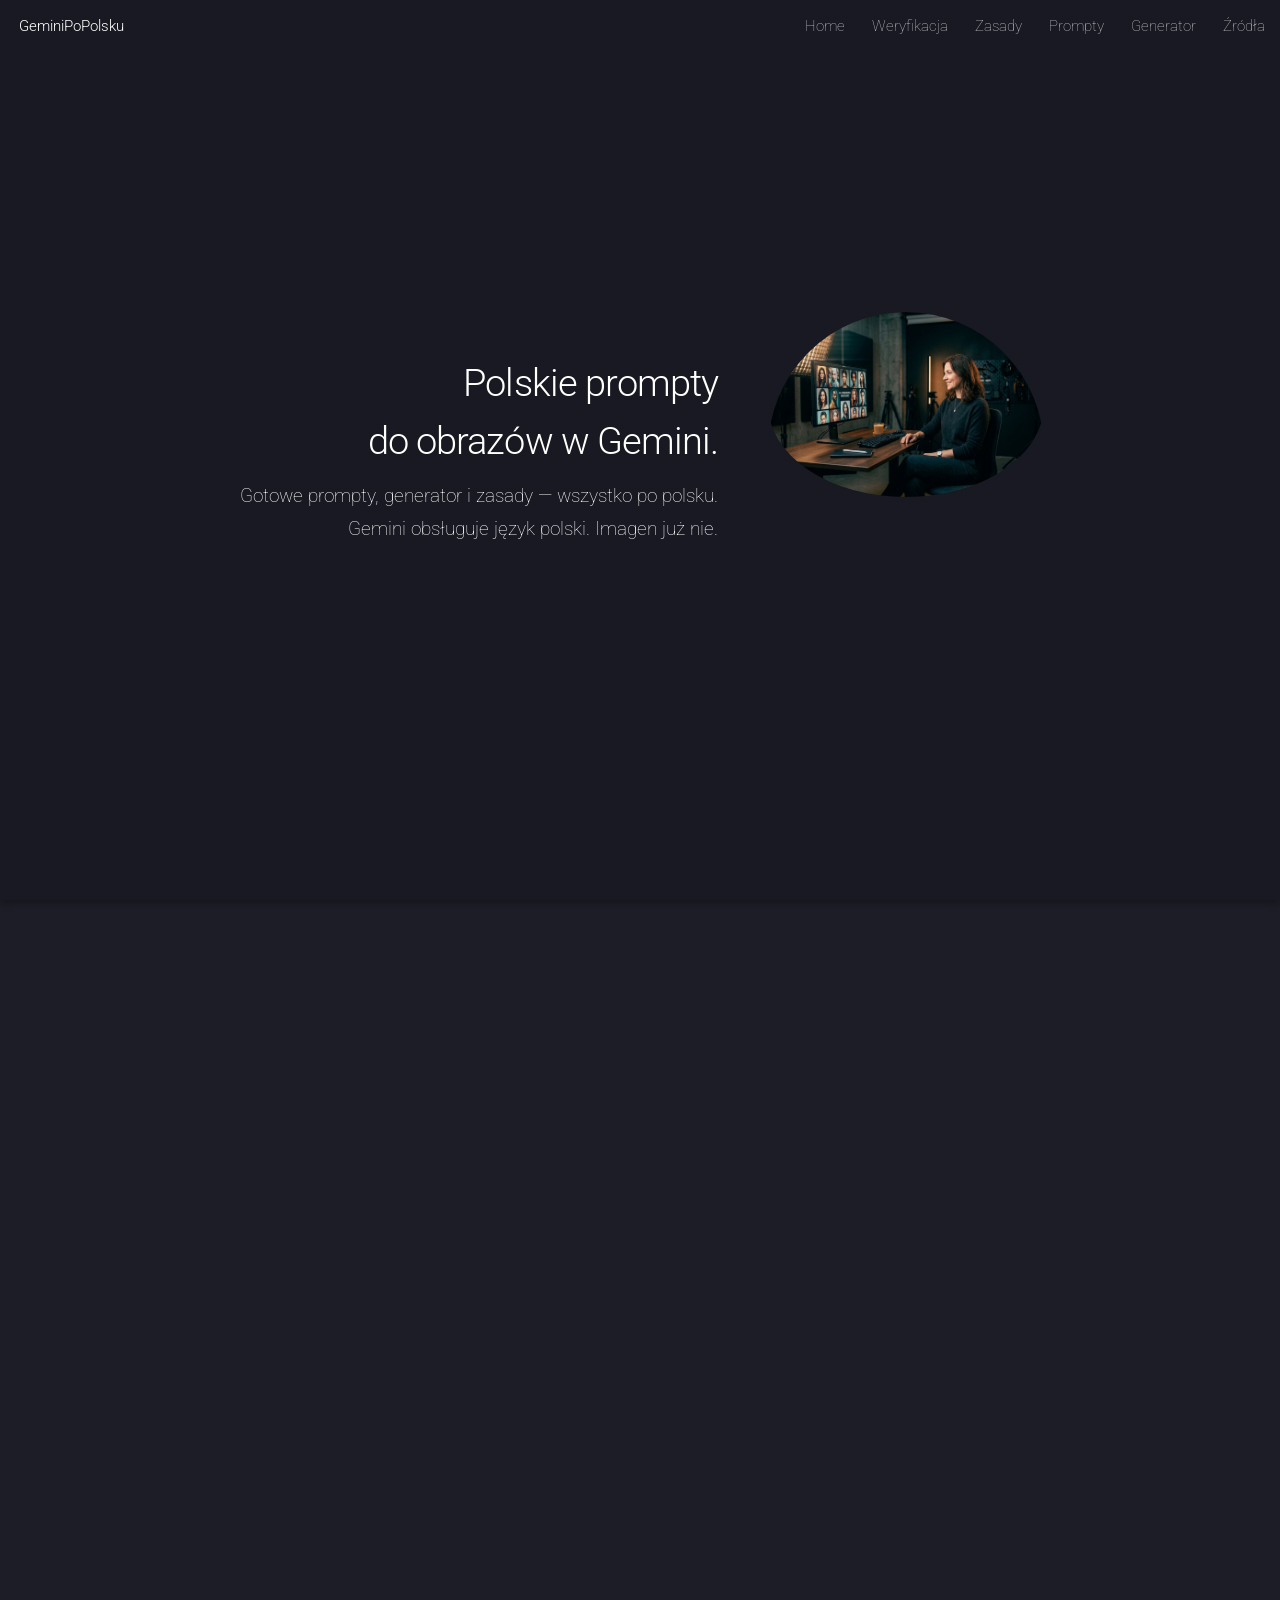
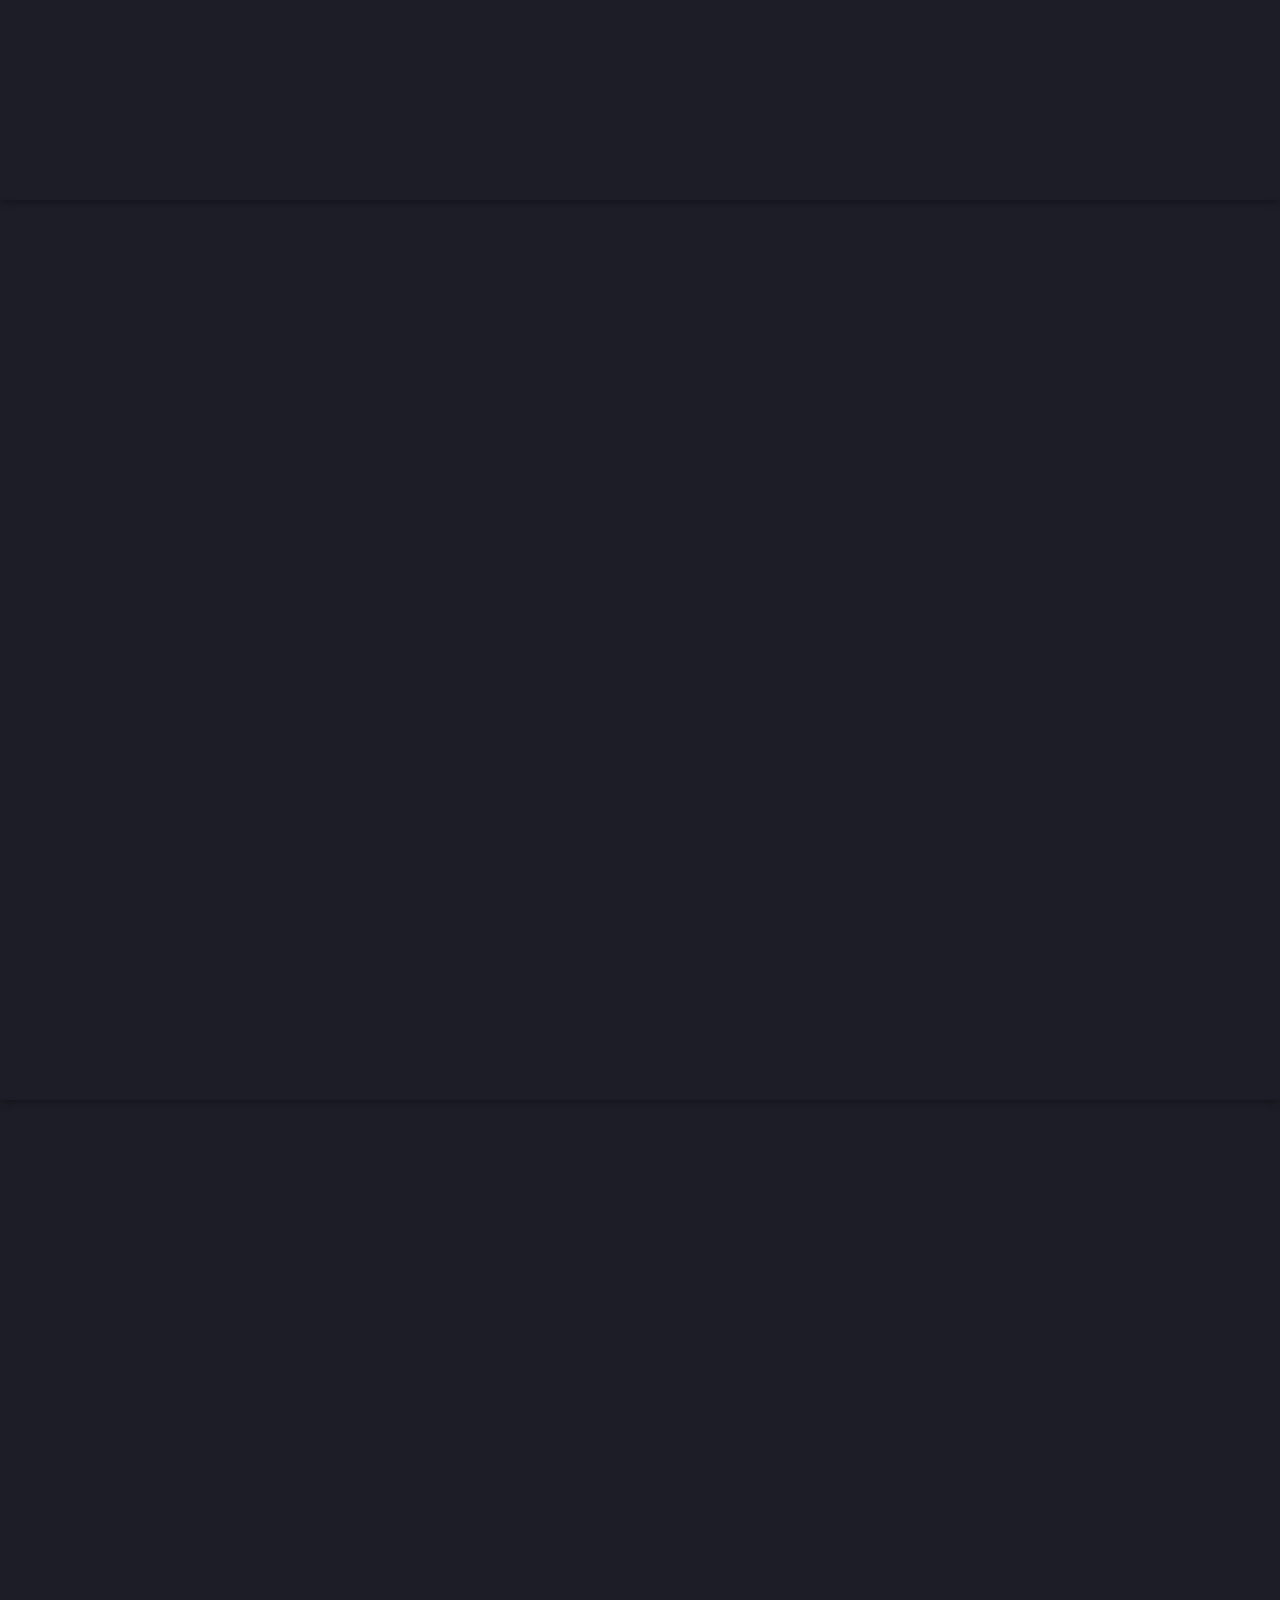
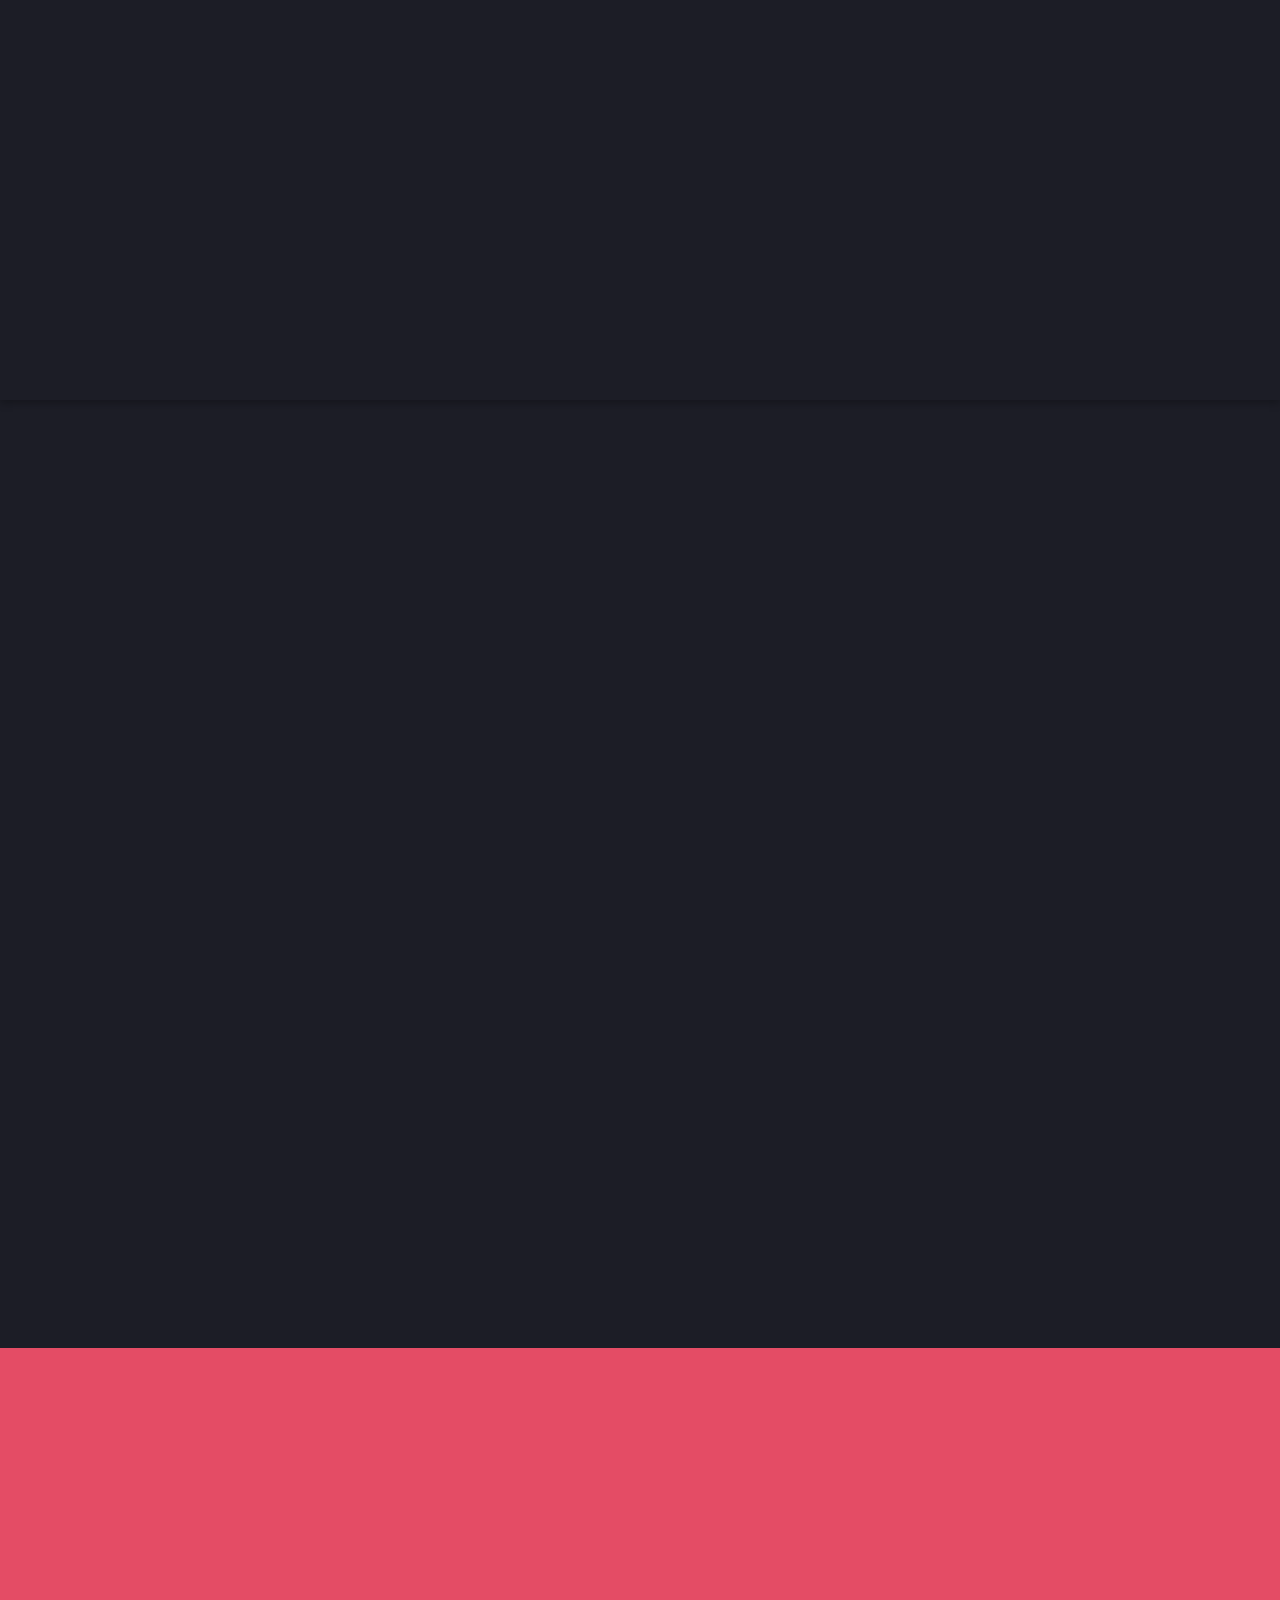
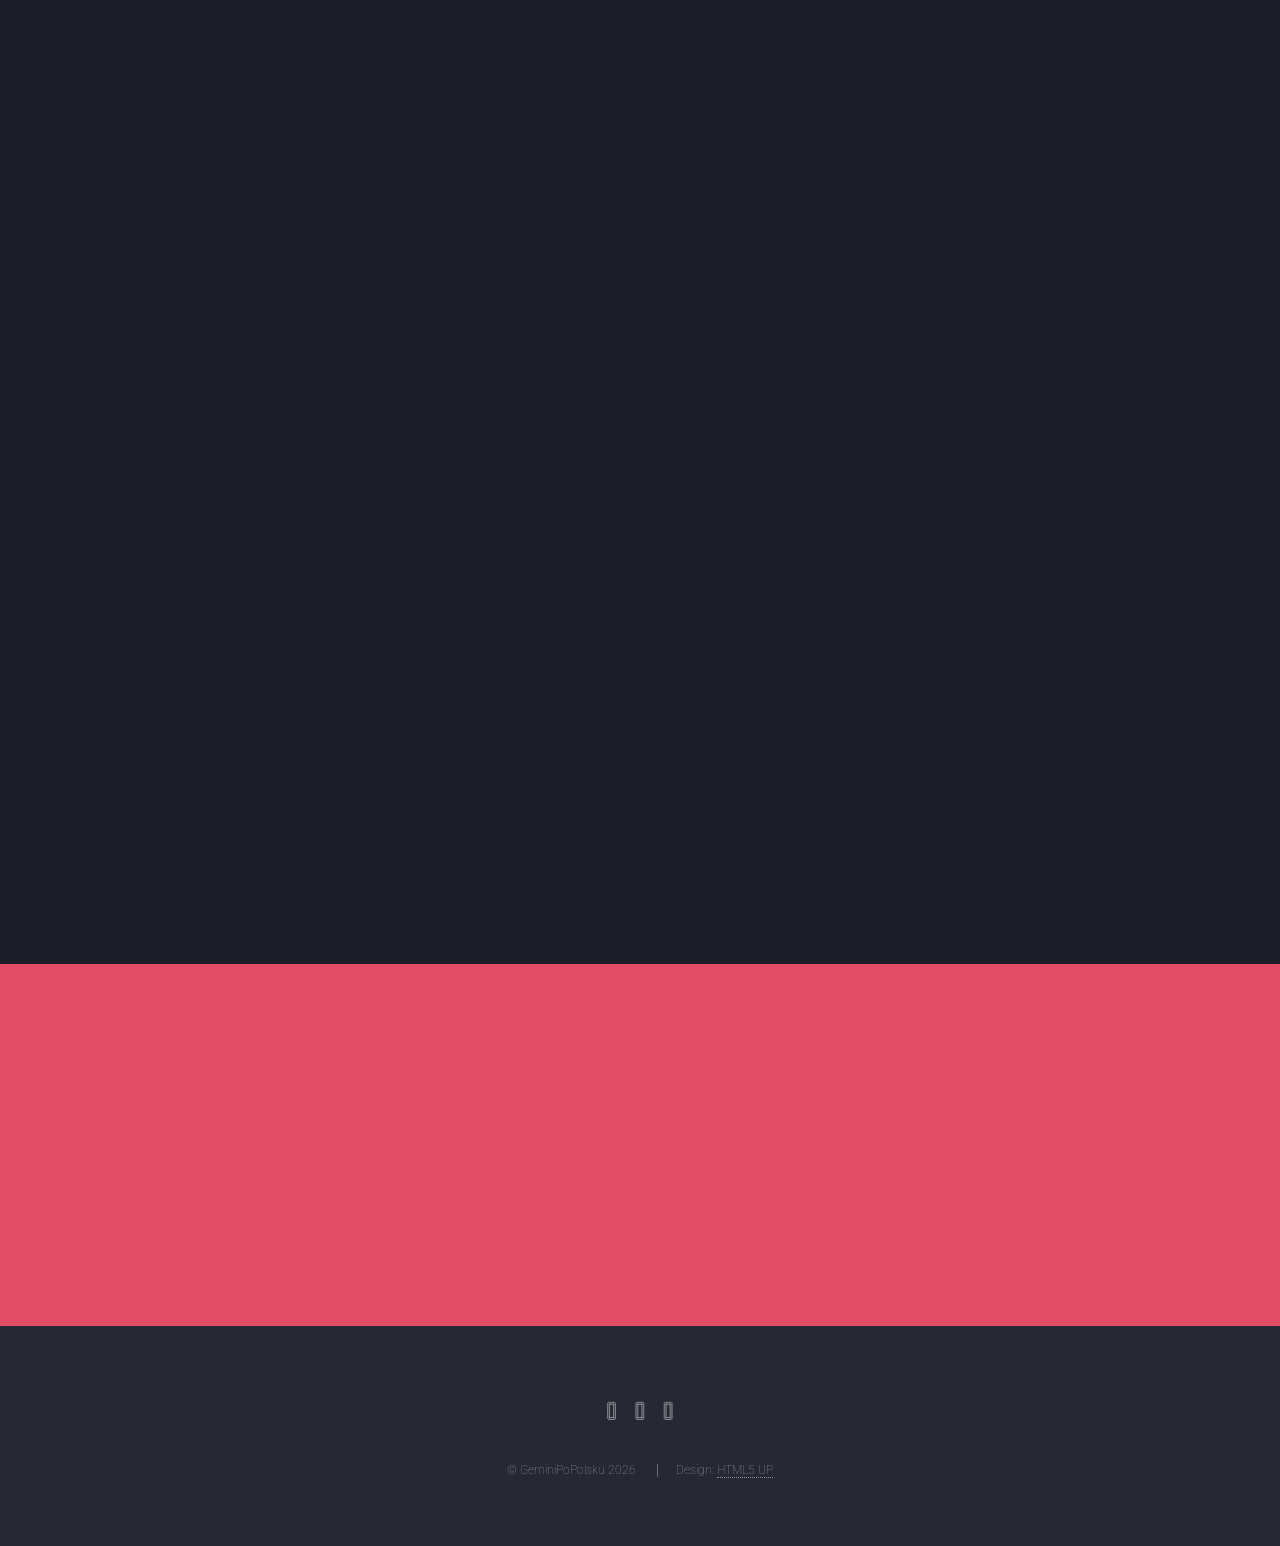
==== commit 04487ce8: "Update index.html" ====
--- a/index.html
+++ b/index.html
@@ -13,8 +13,41 @@
 .gen-tab{padding:.6em 1.5em;font-size:.7rem;letter-spacing:.12em;text-transform:uppercase;background:transparent;border:none;border-bottom:2px solid transparent;color:rgba(255,255,255,.4);cursor:pointer;transition:all .2s;font-family:inherit;margin-bottom:-1px;}
 .gen-tab:hover{color:rgba(255,255,255,.7);}
 .gen-tab.active{color:#fff;border-bottom-color:#fff;}
+
+/* ── SECTION LABELS ── */
+.gen-section-label{font-size:11px;font-weight:600;letter-spacing:.08em;text-transform:uppercase;color:rgba(255,255,255,.55);margin:18px 0 10px;display:flex;align-items:center;gap:7px;}
+.gen-section-label::after{content:'';flex:1;height:1px;background:rgba(255,255,255,.07);}
+
+/* ── PRESETS ── */
+.preset-grid{display:grid;grid-template-columns:repeat(4,1fr);gap:8px;margin-bottom:4px;}
+.preset-card{background:rgba(0,0,0,.3);border:1px solid rgba(255,255,255,.1);padding:12px 10px;cursor:pointer;transition:all .2s;text-align:left;display:flex;flex-direction:column;gap:4px;font-family:inherit;}
+.preset-card:hover{border-color:rgba(255,255,255,.3);background:rgba(255,255,255,.04);}
+.preset-card.sel{border-color:#fff;background:rgba(255,255,255,.06);}
+.preset-icon{font-size:20px;line-height:1;display:block;}
+.preset-name{font-size:11px;font-weight:600;color:#f0ece6;letter-spacing:.04em;display:block;}
+.preset-desc{font-size:10px;color:rgba(255,255,255,.35);display:block;line-height:1.4;}
+
+/* ── OR DIVIDER ── */
+.gen-or-divider{display:flex;align-items:center;gap:12px;margin:16px 0;color:rgba(255,255,255,.2);font-size:10px;letter-spacing:.14em;text-transform:uppercase;}
+.gen-or-divider::before,.gen-or-divider::after{content:'';flex:1;height:1px;background:rgba(255,255,255,.07);}
+
+/* ── TILES ── */
+.tile-group{display:flex;flex-wrap:wrap;gap:6px;margin-bottom:4px;}
+.tile{padding:7px 13px;font-size:11px;letter-spacing:.07em;text-transform:uppercase;border:1px solid rgba(255,255,255,.12);color:rgba(255,255,255,.4);cursor:pointer;transition:all .18s;background:transparent;font-family:inherit;white-space:nowrap;}
+.tile:hover{border-color:rgba(255,255,255,.35);color:rgba(255,255,255,.8);}
+.tile.on{border-color:#fff;color:#fff;background:rgba(255,255,255,.07);}
+.tile.tile-none{border-style:dashed;color:rgba(255,255,255,.25);}
+.tile.tile-none.on{border-style:solid;color:rgba(255,255,255,.5);}
+
+/* ── ADVANCED TOGGLE ── */
+.gen-adv-toggle{display:flex;align-items:center;gap:10px;padding:10px 14px;border:1px dashed rgba(255,255,255,.1);cursor:pointer;color:rgba(255,255,255,.3);font-size:10px;letter-spacing:.12em;text-transform:uppercase;margin-top:18px;transition:all .2s;user-select:none;font-family:inherit;}
+.gen-adv-toggle:hover{border-color:rgba(255,255,255,.2);color:rgba(255,255,255,.55);}
+.gen-adv-icon{font-size:16px;line-height:1;flex-shrink:0;}
+.gen-adv-badge{margin-left:auto;font-size:9px;padding:2px 7px;border:1px solid rgba(255,255,255,.1);color:rgba(255,255,255,.2);}
+.gen-adv-body{display:none;border:1px dashed rgba(255,255,255,.07);border-top:none;padding:14px 14px 6px;}
+.gen-adv-body.open{display:block;}
 .edit-checks{display:flex;flex-wrap:wrap;gap:8px;margin-bottom:1.5em;}
-.check-chip{display:inline-flex;align-items:center;gap:7px;font-size:.65rem;letter-spacing:.08em;text-transform:uppercase;border:1px solid rgba(255,255,255,.2);padding:6px 14px;cursor:pointer;color:rgba(255,255,255,.5);transition:all .2s;}
+.check-chip{display:inline-flex;align-items:center;justify-content:center;gap:7px;font-size:.65rem;letter-spacing:.08em;text-transform:uppercase;border:1px solid rgba(255,255,255,.2);padding:8px 14px;cursor:pointer;color:rgba(255,255,255,.5);transition:all .2s;text-align:center;line-height:1.2;}
 .check-chip input{width:12px;height:12px;cursor:pointer;accent-color:#fff;}
 .check-chip:has(input:checked){border-color:#fff;color:#fff;background:rgba(255,255,255,.08);}
 .edit-section{border-top:1px solid rgba(255,255,255,.1);padding-top:6px;margin-top:4px;}
@@ -266,19 +299,48 @@
 			</header>
 
 			<!-- Zakładki -->
-			<div style="display:flex;gap:0;border-bottom:1px solid rgba(255,255,255,.15);margin-bottom:1.5em">
+			<div style="display:flex;gap:0;border-bottom:1px solid rgba(255,255,255,.12);margin-bottom:28px">
 				<button class="gen-tab active" id="tab-new"     type="button" onclick="switchGenMode('new')">Nowy obraz</button>
 				<button class="gen-tab"        id="tab-edit"    type="button" onclick="switchGenMode('edit')">Edycja zdjęcia</button>
 				<button class="gen-tab"        id="tab-quality" type="button" onclick="switchGenMode('quality')">Poprawa jakości</button>
 			</div>
 
-			<div class="gen-panels" style="display:grid;grid-template-columns:1.3fr 0.7fr;gap:2em;text-align:left">
-
-				<!-- NOWY OBRAZ -->
-				<div id="form-new">
-					<div class="form-section-label">Co wygenerować</div>
+			<div class="gen-panels" style="display:grid;grid-template-columns:1.3fr 0.7fr;gap:0;text-align:left">
+
+				<!-- ════ NOWY OBRAZ ════ -->
+				<div id="form-new" style="padding-right:28px;border-right:1px solid rgba(255,255,255,.07)">
+
+					<!-- PRESETS -->
+					<div class="gen-section-label">Zacznij od szablonu</div>
+					<div class="preset-grid">
+						<button class="preset-card" data-preset="nocny" onclick="applyPreset('nocny',this)">
+							<span class="preset-icon">🌃</span>
+							<span class="preset-name">Portret nocny</span>
+							<span class="preset-desc">Neonowa ulica, editorial</span>
+						</button>
+						<button class="preset-card" data-preset="studio" onclick="applyPreset('studio',this)">
+							<span class="preset-icon">📸</span>
+							<span class="preset-name">Studio czyste</span>
+							<span class="preset-desc">Białe tło, soft beauty</span>
+						</button>
+						<button class="preset-card" data-preset="natura" onclick="applyPreset('natura',this)">
+							<span class="preset-icon">🌿</span>
+							<span class="preset-name">Natura &amp; złote</span>
+							<span class="preset-desc">Plener, golden hour</span>
+						</button>
+						<button class="preset-card" data-preset="luksus" onclick="applyPreset('luksus',this)">
+							<span class="preset-icon">🏛️</span>
+							<span class="preset-name">Luksusowe wnętrze</span>
+							<span class="preset-desc">Hotel lobby, kampania</span>
+						</button>
+					</div>
+
+					<div class="gen-or-divider"><span>lub zbuduj od zera</span></div>
+
+					<!-- TEMAT -->
+					<div class="gen-section-label">✦ Co wygenerować</div>
 					<div class="form-grid">
-						<label>Główny temat<input id="n-subject" type="text" value="elegancką ceramiczną lampę" /></label>
+						<label>Główny temat / obiekt<input id="n-subject" type="text" value="elegancką ceramiczną lampę" /></label>
 						<label>Rodzaj tematu<select id="n-subject-type">
 							<option value="object">Produkt / przedmiot</option>
 							<option value="woman">Kobieta</option>
@@ -320,96 +382,109 @@
 							</optgroup>
 						</select></label>
 					</div>
-					<div class="form-section-label">Fotografia</div>
-					<div class="form-grid">
-						<label>Styl<select id="n-style">
-							<optgroup label="Fotografia">
-								<option value="editorial-photo">Editorial</option>
-								<option value="studio-photo">Studyjna</option>
-								<option value="fashion-photo">Modowa</option>
-								<option value="beauty-photo">Beauty</option>
-								<option value="product-photo">Produktowa</option>
-								<option value="street-photo">Uliczna</option>
-								<option value="lifestyle-photo">Lifestyle</option>
-								<option value="food-photo">Food</option>
-							</optgroup>
-							<optgroup label="Artystyczne">
-								<option value="luxury-campaign">Luksusowa kampania</option>
-								<option value="dark-moody">Dark &amp; moody</option>
-								<option value="light-airy">Light &amp; airy</option>
-								<option value="vintage-film">Vintage film</option>
-								<option value="fine-art">Fine art</option>
-								<option value="concept-art">Concept art</option>
-							</optgroup>
-						</select></label>
-						<label>Oświetlenie<select id="n-light">
-							<optgroup label="Naturalne">
-								<option value="w miękkim porannym świetle">Poranek</option>
-								<option value="w ciepłym świetle złotej godziny">Golden hour</option>
-								<option value="w delikatnym świetle z dużego okna">Światło z okna</option>
-								<option value="w pochmurnym miękkim świetle dziennym">Pochmurne</option>
-								<option value="o świcie — różowo-złote niebo">Świt</option>
-								<option value="o zmierzchu — blue hour">Blue hour</option>
-								<option value="w plamkach słońca przez liście">Plamki słońca</option>
-							</optgroup>
-							<optgroup label="Sztuczne">
-								<option value="w miękkim równomiernym świetle studyjnym">Miękkie studyjne</option>
-								<option value="w dramatycznym bocznym świetle">Dramatyczne boczne</option>
-								<option value="w miękkim świetle beauty">Soft beauty</option>
-								<option value="w podświetleniu backlight">Backlight</option>
-								<option value="w świetle świec">Świece</option>
-								<option value="w chłodnych neonowych odbiciach">Neonowe</option>
-								<option value="rembrandt lighting">Rembrandt</option>
-							</optgroup>
-						</select></label>
-						<label>Kadr<select id="n-crop">
-							<option value="pokazując wyłącznie samą twarz">Sama twarz</option>
-							<option value="w portrecie do ramion">Do ramion</option>
-							<option value="w ujęciu do pasa">Do pasa</option>
-							<option value="w ujęciu od kolan w górę">Trzy czwarte</option>
-							<option value="pokazując całą postać">Cała postać</option>
-							<option value="jako zbliżenie produktu">Zbliżenie produktu</option>
-							<option value="w szerokim planie">Szeroki plan</option>
-						</select></label>
-						<label>Optyka<select id="n-frame">
-							<option value="z obiektywem 24mm">24 mm</option>
-							<option value="z obiektywem 35mm">35 mm</option>
-							<option value="z obiektywem 50mm">50 mm</option>
-							<option value="z obiektywem 85mm portretowym">85 mm portretowy</option>
-							<option value="z obiektywem 135mm">135 mm</option>
-							<option value="z obiektywem makro">Makro</option>
-							<option value="w centralnej kompozycji">Centralna kompozycja</option>
-						</select></label>
-						<label>Efekt<select id="n-effect">
-							<option value="">— brak —</option>
-							<option value="z delikatnym bokeh">Delikatny bokeh</option>
-							<option value="z mocnym kremowym bokeh">Mocny bokeh</option>
-							<option value="z dużą ostrością">Pełna ostrość</option>
-							<option value="z ziarnem filmowym">Ziarno filmowe</option>
-							<option value="z winietą">Winieta</option>
-							<option value="z motion blur">Motion blur</option>
-						</select></label>
-						<label>Priorytet<select id="n-constraint">
-							<option value="clean">Czysto i elegancko</option>
-							<option value="identity">Zachowaj tożsamość</option>
-							<option value="text">Czytelny tekst</option>
-							<option value="pose">Naturalna poza</option>
-						</select></label>
-					</div>
-					<div class="form-section-label">Szczegółowość</div>
-					<div class="form-grid">
-						<label>Poziom<select id="n-detail">
-							<option value="medium">Średni</option>
-							<option value="short">Krótki</option>
-							<option value="detailed">Bardzo dokładny</option>
-						</select></label>
-						<label>Czego unikać<input id="n-avoid" type="text" value="chaotyczne tło, sztuczny wygląd" /></label>
+
+					<!-- STYL — kafelki -->
+					<div class="gen-section-label">🎨 Styl fotografii</div>
+					<div class="tile-group" id="tiles-n-style">
+						<button class="tile" data-val="editorial-photo" onclick="selectTile(this,'n-style')">Editorial</button>
+						<button class="tile" data-val="studio-photo" onclick="selectTile(this,'n-style')">Studyjna</button>
+						<button class="tile" data-val="fashion-photo" onclick="selectTile(this,'n-style')">Modowa</button>
+						<button class="tile" data-val="beauty-photo" onclick="selectTile(this,'n-style')">Beauty</button>
+						<button class="tile" data-val="product-photo" onclick="selectTile(this,'n-style')">Produktowa</button>
+						<button class="tile" data-val="street-photo" onclick="selectTile(this,'n-style')">Uliczna</button>
+						<button class="tile" data-val="lifestyle-photo" onclick="selectTile(this,'n-style')">Lifestyle</button>
+						<button class="tile" data-val="food-photo" onclick="selectTile(this,'n-style')">Food</button>
+						<button class="tile" data-val="luxury-campaign" onclick="selectTile(this,'n-style')">Luksusowa kampania</button>
+						<button class="tile" data-val="dark-moody" onclick="selectTile(this,'n-style')">Dark &amp; moody</button>
+						<button class="tile" data-val="light-airy" onclick="selectTile(this,'n-style')">Light &amp; airy</button>
+						<button class="tile" data-val="vintage-film" onclick="selectTile(this,'n-style')">Vintage film</button>
+						<button class="tile" data-val="fine-art" onclick="selectTile(this,'n-style')">Fine art</button>
+						<button class="tile" data-val="concept-art" onclick="selectTile(this,'n-style')">Concept art</button>
+					</div>
+					<input type="hidden" id="n-style" value="editorial-photo" />
+
+					<!-- OŚWIETLENIE — kafelki -->
+					<div class="gen-section-label">💡 Oświetlenie</div>
+					<div class="tile-group" id="tiles-n-light">
+						<button class="tile" data-val="w miękkim porannym świetle" onclick="selectTile(this,'n-light')">Poranek</button>
+						<button class="tile" data-val="w ciepłym świetle złotej godziny" onclick="selectTile(this,'n-light')">Golden hour</button>
+						<button class="tile" data-val="w delikatnym świetle z dużego okna" onclick="selectTile(this,'n-light')">Światło z okna</button>
+						<button class="tile" data-val="w pochmurnym miękkim świetle dziennym" onclick="selectTile(this,'n-light')">Pochmurne</button>
+						<button class="tile" data-val="o świcie — różowo-złote niebo" onclick="selectTile(this,'n-light')">Świt</button>
+						<button class="tile" data-val="o zmierzchu — blue hour" onclick="selectTile(this,'n-light')">Blue hour</button>
+						<button class="tile" data-val="w miękkim równomiernym świetle studyjnym" onclick="selectTile(this,'n-light')">Studyjne</button>
+						<button class="tile" data-val="w dramatycznym bocznym świetle" onclick="selectTile(this,'n-light')">Dramatyczne boczne</button>
+						<button class="tile" data-val="w miękkim świetle beauty" onclick="selectTile(this,'n-light')">Soft beauty</button>
+						<button class="tile" data-val="w podświetleniu backlight" onclick="selectTile(this,'n-light')">Backlight</button>
+						<button class="tile" data-val="w chłodnych neonowych odbiciach" onclick="selectTile(this,'n-light')">Neonowe</button>
+						<button class="tile" data-val="w świetle świec" onclick="selectTile(this,'n-light')">Świece</button>
+						<button class="tile" data-val="rembrandt lighting" onclick="selectTile(this,'n-light')">Rembrandt</button>
+					</div>
+					<input type="hidden" id="n-light" value="w miękkim porannym świetle" />
+
+					<!-- ZAAWANSOWANE -->
+					<div class="gen-adv-toggle" onclick="toggleAdv(this)">
+						<span class="gen-adv-icon">+</span>
+						Zaawansowane opcje
+						<span class="gen-adv-badge">opcjonalne</span>
+					</div>
+					<div class="gen-adv-body">
+						<!-- KADR -->
+						<div class="gen-section-label">📐 Kadr</div>
+						<div class="tile-group" id="tiles-n-crop">
+							<button class="tile" data-val="pokazując wyłącznie samą twarz" onclick="selectTile(this,'n-crop')">Sama twarz</button>
+							<button class="tile" data-val="w portrecie do ramion" onclick="selectTile(this,'n-crop')">Do ramion</button>
+							<button class="tile" data-val="w ujęciu do pasa" onclick="selectTile(this,'n-crop')">Do pasa</button>
+							<button class="tile" data-val="w ujęciu od kolan w górę" onclick="selectTile(this,'n-crop')">Trzy czwarte</button>
+							<button class="tile" data-val="pokazując całą postać" onclick="selectTile(this,'n-crop')">Cała postać</button>
+							<button class="tile" data-val="jako zbliżenie produktu" onclick="selectTile(this,'n-crop')">Zbliżenie produktu</button>
+							<button class="tile" data-val="w szerokim planie" onclick="selectTile(this,'n-crop')">Szeroki plan</button>
+							<button class="tile tile-none on" data-val="" onclick="selectTile(this,'n-crop')">— brak —</button>
+						</div>
+						<input type="hidden" id="n-crop" value="" />
+
+						<!-- OPTYKA -->
+						<div class="gen-section-label">🔭 Optyka</div>
+						<div class="tile-group" id="tiles-n-frame">
+							<button class="tile" data-val="z obiektywem 24mm" onclick="selectTile(this,'n-frame')">24 mm</button>
+							<button class="tile" data-val="z obiektywem 35mm" onclick="selectTile(this,'n-frame')">35 mm</button>
+							<button class="tile" data-val="z obiektywem 50mm" onclick="selectTile(this,'n-frame')">50 mm</button>
+							<button class="tile" data-val="z obiektywem 85mm portretowym" onclick="selectTile(this,'n-frame')">85 mm portretowy</button>
+							<button class="tile" data-val="z obiektywem 135mm" onclick="selectTile(this,'n-frame')">135 mm</button>
+							<button class="tile" data-val="z obiektywem makro" onclick="selectTile(this,'n-frame')">Makro</button>
+							<button class="tile" data-val="w centralnej kompozycji" onclick="selectTile(this,'n-frame')">Centralna kompozycja</button>
+							<button class="tile tile-none on" data-val="" onclick="selectTile(this,'n-frame')">— brak —</button>
+						</div>
+						<input type="hidden" id="n-frame" value="" />
+
+						<!-- EFEKT -->
+						<div class="gen-section-label">✨ Efekt</div>
+						<div class="tile-group" id="tiles-n-effect">
+							<button class="tile tile-none on" data-val="" onclick="selectTile(this,'n-effect')">— brak —</button>
+							<button class="tile" data-val="z delikatnym bokeh" onclick="selectTile(this,'n-effect')">Delikatny bokeh</button>
+							<button class="tile" data-val="z mocnym kremowym bokeh" onclick="selectTile(this,'n-effect')">Mocny bokeh</button>
+							<button class="tile" data-val="z dużą ostrością" onclick="selectTile(this,'n-effect')">Pełna ostrość</button>
+							<button class="tile" data-val="z ziarnem filmowym" onclick="selectTile(this,'n-effect')">Ziarno filmowe</button>
+							<button class="tile" data-val="z winietą" onclick="selectTile(this,'n-effect')">Winieta</button>
+							<button class="tile" data-val="z motion blur" onclick="selectTile(this,'n-effect')">Motion blur</button>
+							<button class="tile" data-val="z lens flare" onclick="selectTile(this,'n-effect')">Lens flare</button>
+						</div>
+						<input type="hidden" id="n-effect" value="" />
+
+						<div class="form-grid" style="margin-top:14px">
+							<label>Poziom szczegółowości<select id="n-detail">
+								<option value="medium">Średni</option>
+								<option value="short">Krótki</option>
+								<option value="detailed">Bardzo dokładny</option>
+							</select></label>
+							<label>Czego unikać<input id="n-avoid" type="text" value="chaotyczne tło, sztuczny wygląd" /></label>
+						</div>
 					</div>
 				</div>
 
-				<!-- EDYCJA -->
-				<div id="form-edit" hidden>
-					<div class="form-section-label">Co chcesz zmienić?</div>
+				<!-- ════ EDYCJA ZDJĘCIA ════ -->
+				<div id="form-edit" hidden style="padding-right:28px;border-right:1px solid rgba(255,255,255,.07)">
+					<div class="gen-section-label">Co chcesz zmienić?</div>
 					<div class="edit-checks">
 						<label class="check-chip"><input type="checkbox" value="bg" onchange="updateEditSections()"><span>Tło / lokacja</span></label>
 						<label class="check-chip"><input type="checkbox" value="light" onchange="updateEditSections()"><span>Oświetlenie</span></label>
@@ -425,7 +500,7 @@
 					</div>
 
 					<div class="edit-section" id="es-bg" hidden>
-						<div class="form-section-label">Tło</div>
+						<div class="gen-section-label">🏙️ Tło</div>
 						<div class="form-grid">
 							<label>Wnętrze<select id="e-bg-indoor">
 								<option value="">— nie wybieram —</option>
@@ -455,7 +530,7 @@
 					</div>
 
 					<div class="edit-section" id="es-light" hidden>
-						<div class="form-section-label">Oświetlenie</div>
+						<div class="gen-section-label">💡 Oświetlenie</div>
 						<div class="form-grid">
 							<label>Źródło<select id="e-light-source">
 								<option value="">— nie określam —</option>
@@ -481,7 +556,7 @@
 					</div>
 
 					<div class="edit-section" id="es-lens" hidden>
-						<div class="form-section-label">Obiektyw</div>
+						<div class="gen-section-label">🔭 Obiektyw</div>
 						<div class="form-grid">
 							<label>Ogniskowa<select id="e-lens-focal">
 								<option value="">— nie określam —</option>
@@ -502,7 +577,7 @@
 					</div>
 
 					<div class="edit-section" id="es-weather" hidden>
-						<div class="form-section-label">Efekty atmosferyczne</div>
+						<div class="gen-section-label">🌧️ Efekty atmosferyczne</div>
 						<div class="form-grid">
 							<label>Efekt pogodowy<select id="e-weather-type">
 								<option value="">— brak —</option>
@@ -531,7 +606,7 @@
 					</div>
 
 					<div class="edit-section" id="es-outfit" hidden>
-						<div class="form-section-label">Strój</div>
+						<div class="gen-section-label">👗 Strój</div>
 						<div class="form-grid">
 							<label>Typ stroju<select id="e-outfit-type">
 								<option value="">— nie określam —</option>
@@ -565,7 +640,7 @@
 					</div>
 
 					<div class="edit-section" id="es-hair" hidden>
-						<div class="form-section-label">Fryzura / włosy</div>
+						<div class="gen-section-label">💇 Fryzura / włosy</div>
 						<div class="form-grid">
 							<label>Fryzura<select id="e-hair-style">
 								<option value="">— nie określam —</option>
@@ -597,7 +672,7 @@
 					</div>
 
 					<div class="edit-section" id="es-makeup" hidden>
-						<div class="form-section-label">Makijaż</div>
+						<div class="gen-section-label">💄 Makijaż</div>
 						<div class="form-grid">
 							<label>Typ makijażu<select id="e-makeup-type">
 								<option value="">— nie określam —</option>
@@ -623,7 +698,7 @@
 					</div>
 
 					<div class="edit-section" id="es-style" hidden>
-						<div class="form-section-label">Styl / estetyka</div>
+						<div class="gen-section-label">🎨 Styl / estetyka</div>
 						<div class="form-grid">
 							<label>Styl<select id="e-style-target">
 								<option value="">— nie określam —</option>
@@ -645,7 +720,7 @@
 					</div>
 
 					<div class="edit-section" id="es-colorgrade" hidden>
-						<div class="form-section-label">Paleta kolorów</div>
+						<div class="gen-section-label">🌈 Paleta kolorów</div>
 						<div class="form-grid">
 							<label>Paleta<select id="e-color-target">
 								<option value="">— nie określam —</option>
@@ -666,48 +741,19 @@
 					</div>
 
 					<div class="edit-section" id="es-refresh" hidden>
-						<div class="form-section-label">Poprawa jakości</div>
-						<div class="form-grid">
-							<label>Ostrość<select id="e-q-sharpness">
-								<option value="">— nie określam —</option>
-								<option value="subtelne wyostrzenie">Subtelne</option>
-								<option value="wyraźne wyostrzenie">Wyraźne</option>
-								<option value="maksymalne wyostrzenie">Maksymalne</option>
-							</select></label>
-							<label>Szumy<select id="e-q-noise">
-								<option value="">— nie określam —</option>
-								<option value="delikatna redukcja szumów">Delikatna</option>
-								<option value="mocna redukcja szumów">Mocna</option>
-							</select></label>
-							<label>Ekspozycja<select id="e-q-exposure">
-								<option value="">— nie określam —</option>
-								<option value="rozjaśnij — za ciemne">Za ciemne</option>
-								<option value="przyciemnij — za jasne">Za jasne</option>
-								<option value="wyważ kontrast">Wyważ kontrast</option>
-							</select></label>
-							<label>Dominanta<select id="e-q-colorcast">
-								<option value="">— nie określam —</option>
-								<option value="usuń żółtą dominantę">Żółta</option>
-								<option value="usuń zieloną dominantę">Zielona</option>
-								<option value="usuń niebieską dominantę">Niebieska</option>
-							</select></label>
-							<label>Balans bieli<select id="e-q-whitebal">
-								<option value="">— nie określam —</option>
-								<option value="ocieplij">Ocieplij</option>
-								<option value="ochłodź">Ochłodź</option>
-								<option value="zneutralizuj">Zneutralizuj</option>
-							</select></label>
-							<label>Retusz skóry<select id="e-q-skinretuch">
-								<option value="">— nie określam —</option>
-								<option value="naturalny retusz — zachowaj pory">Naturalny</option>
-								<option value="usuń cienie pod oczami">Cienie pod oczami</option>
-								<option value="wygładź skórę bez efektu plastiku">Wygładzenie</option>
-							</select></label>
+						<div class="gen-section-label">⚡ Poprawa jakości</div>
+						<div class="form-grid">
+							<label>Ostrość<select id="e-q-sharpness"><option value="">— nie określam —</option><option value="subtelne wyostrzenie">Subtelne</option><option value="wyraźne wyostrzenie">Wyraźne</option><option value="maksymalne wyostrzenie">Maksymalne</option></select></label>
+							<label>Szumy<select id="e-q-noise"><option value="">— nie określam —</option><option value="delikatna redukcja szumów">Delikatna</option><option value="mocna redukcja szumów">Mocna</option></select></label>
+							<label>Ekspozycja<select id="e-q-exposure"><option value="">— nie określam —</option><option value="rozjaśnij — za ciemne">Za ciemne</option><option value="przyciemnij — za jasne">Za jasne</option><option value="wyważ kontrast">Wyważ kontrast</option></select></label>
+							<label>Dominanta<select id="e-q-colorcast"><option value="">— nie określam —</option><option value="usuń żółtą dominantę">Żółta</option><option value="usuń zieloną dominantę">Zielona</option><option value="usuń niebieską dominantę">Niebieska</option></select></label>
+							<label>Balans bieli<select id="e-q-whitebal"><option value="">— nie określam —</option><option value="ocieplij">Ocieplij</option><option value="ochłodź">Ochłodź</option><option value="zneutralizuj">Zneutralizuj</option></select></label>
+							<label>Retusz skóry<select id="e-q-skinretuch"><option value="">— nie określam —</option><option value="naturalny retusz — zachowaj pory">Naturalny</option><option value="usuń cienie pod oczami">Cienie pod oczami</option><option value="wygładź skórę bez efektu plastiku">Wygładzenie</option></select></label>
 						</div>
 					</div>
 
 					<div class="edit-section" id="es-remove" hidden>
-						<div class="form-section-label">Usuń elementy</div>
+						<div class="gen-section-label">🗑️ Usuń elementy</div>
 						<div class="form-grid">
 							<label style="grid-column:1/-1">Co usunąć<input id="e-remove-what" type="text" value="kable, napisy, przechodnie w tle" /></label>
 							<label>Uzupełnij<select id="e-remove-fill">
@@ -719,7 +765,7 @@
 						</div>
 					</div>
 
-					<div class="form-section-label" style="margin-top:20px">Ogólne</div>
+					<div class="gen-section-label" style="margin-top:20px">⚙️ Ogólne</div>
 					<div class="form-grid">
 						<label>Co zachować<input id="e-preserve-all" type="text" value="twarz, rysy, proporcje" /></label>
 						<label>Czego unikać<input id="e-avoid-all" type="text" value="zniekształcenia, niespójne cienie" /></label>
@@ -731,97 +777,79 @@
 					</div>
 				</div>
 
-				<!-- POPRAWA JAKOŚCI -->
-				<div id="form-quality" hidden>
-					<div class="form-section-label">Ostrość i szczegóły</div>
-					<div class="form-grid">
-						<label>Ostrość<select id="q-sharpness">
-							<option value="">— nie określam —</option>
-							<option value="subtelne wyostrzenie, zachowaj naturalność">Subtelne</option>
-							<option value="wyraźne wyostrzenie rozmytych partii">Wyraźne</option>
-							<option value="maksymalne wyostrzenie całego kadru">Maksymalne</option>
-						</select></label>
-						<label>Szumy i ziarno<select id="q-noise">
-							<option value="">— nie określam —</option>
-							<option value="delikatna redukcja szumów, zachowaj teksturę">Delikatna redukcja</option>
-							<option value="mocna redukcja szumów z ciemnych partii">Mocna redukcja</option>
-							<option value="usuń cyfrowe szumy zachowując naturalne ziarno">Usuń cyfrowe, zachowaj film</option>
-						</select></label>
-					</div>
-					<div class="form-section-label">Ekspozycja i światło</div>
-					<div class="form-grid">
-						<label>Ekspozycja<select id="q-exposure">
-							<option value="">— nie określam —</option>
-							<option value="rozjaśnij — zdjęcie jest za ciemne">Za ciemne — rozjaśnij</option>
-							<option value="przyciemnij — zdjęcie jest za jasne">Za jasne — przyciemnij</option>
-							<option value="wyważ ekspozycję — zbyt duży kontrast">Wyważ kontrast</option>
-						</select></label>
-						<label>Cienie<select id="q-shadows">
-							<option value="">— nie określam —</option>
-							<option value="odzyskaj detale w zbyt ciemnych cieniach">Odzyskaj detale</option>
-							<option value="rozjaśnij głębokie cienie pod oczami i na twarzy">Rozjaśnij cienie na twarzy</option>
-						</select></label>
-						<label>Przepalone światła<select id="q-highlights">
-							<option value="">— nie określam —</option>
-							<option value="odzyskaj przepalone detale w jasnych partiach">Odzyskaj przepalone</option>
-							<option value="przyciemnij prześwietlone tło zachowując twarz">Przyciemnij tło</option>
-						</select></label>
-					</div>
-					<div class="form-section-label">Kolory</div>
-					<div class="form-grid">
-						<label>Dominanta kolorów<select id="q-colorcast">
-							<option value="">— nie określam —</option>
-							<option value="usuń żółtą dominantę ze sztucznego oświetlenia">Żółta (sztuczne światło)</option>
-							<option value="usuń zieloną dominantę z oświetlenia fluorescencyjnego">Zielona (jarzeniówka)</option>
-							<option value="usuń niebieską dominantę z cienia lub zachmurzenia">Niebieska (cień / chmury)</option>
-							<option value="usuń nieprawidłową dominantę kolorystyczną">Ogólna korekcja</option>
-						</select></label>
-						<label>Balans bieli<select id="q-whitebal">
-							<option value="">— nie określam —</option>
-							<option value="ocieplij — zdjęcie ma zbyt chłodne tony">Ocieplij</option>
-							<option value="ochłodź — zdjęcie ma zbyt ciepłe tony">Ochłodź</option>
-							<option value="zneutralizuj balans bieli">Zneutralizuj</option>
-						</select></label>
-						<label>Kolor skóry<select id="q-skintone">
-							<option value="">— nie określam —</option>
-							<option value="przywróć naturalny kolor skóry bez przebarwień">Przywróć naturalny</option>
-							<option value="usuń czerwienienia i zaczerwienienia skóry">Usuń zaczerwienienia</option>
-							<option value="wyrównaj nierówny koloryt skóry">Wyrównaj koloryt</option>
-						</select></label>
-					</div>
-					<div class="form-section-label">Skóra i twarz</div>
-					<div class="form-grid">
-						<label>Retusz skóry<select id="q-skinretuch">
-							<option value="">— nie określam —</option>
-							<option value="naturalny retusz — zachowaj pory i teksturę">Naturalny (zachowaj pory)</option>
-							<option value="usuń cienie pod oczami zachowując teksturę">Cienie pod oczami</option>
-							<option value="wygładź skórę bez efektu plastiku">Wygładzenie bez plastiku</option>
-						</select></label>
-					</div>
-					<div class="form-section-label">Kadr i perspektywa</div>
-					<div class="form-grid">
-						<label>Horyzont<select id="q-horizon">
-							<option value="">— nie określam —</option>
-							<option value="tak">Wyprostuj krzywy horyzont</option>
-						</select></label>
-						<label>Perspektywa<select id="q-perspective">
-							<option value="">— nie określam —</option>
-							<option value="korekcja perspektywy z dołu — linie schodzą się u góry">Zdjęcie z dołu</option>
-							<option value="korekcja perspektywy z góry">Zdjęcie z góry</option>
-							<option value="korekcja beczkowatego zniekształcenia">Zniekształcenie szerokokątne</option>
-						</select></label>
-					</div>
-					<div class="form-section-label">Ogólne</div>
+				<!-- ════ POPRAWA JAKOŚCI ════ -->
+				<div id="form-quality" hidden style="padding-right:28px;border-right:1px solid rgba(255,255,255,.07)">
+					<div class="gen-section-label">Co chcesz poprawić?</div>
+					<div class="edit-checks">
+						<label class="check-chip"><input type="checkbox" value="q-sharpness" onchange="updateQualitySections()"><span>Ostrość</span></label>
+						<label class="check-chip"><input type="checkbox" value="q-noise" onchange="updateQualitySections()"><span>Szumy i ziarno</span></label>
+						<label class="check-chip"><input type="checkbox" value="q-exposure" onchange="updateQualitySections()"><span>Ekspozycja</span></label>
+						<label class="check-chip"><input type="checkbox" value="q-shadows" onchange="updateQualitySections()"><span>Cienie</span></label>
+						<label class="check-chip"><input type="checkbox" value="q-highlights" onchange="updateQualitySections()"><span>Przepalone światła</span></label>
+						<label class="check-chip"><input type="checkbox" value="q-colorcast" onchange="updateQualitySections()"><span>Dominanta kolorów</span></label>
+						<label class="check-chip"><input type="checkbox" value="q-whitebal" onchange="updateQualitySections()"><span>Balans bieli</span></label>
+						<label class="check-chip"><input type="checkbox" value="q-skintone" onchange="updateQualitySections()"><span>Kolor skóry</span></label>
+						<label class="check-chip"><input type="checkbox" value="q-skinretuch" onchange="updateQualitySections()"><span>Retusz skóry</span></label>
+						<label class="check-chip"><input type="checkbox" value="q-horizon" onchange="updateQualitySections()"><span>Horyzont</span></label>
+						<label class="check-chip"><input type="checkbox" value="q-perspective" onchange="updateQualitySections()"><span>Perspektywa</span></label>
+					</div>
+
+					<div class="edit-section" id="qs-sharpness" hidden>
+						<div class="gen-section-label">🔍 Ostrość — zdjęcie jest rozmyte</div>
+						<div class="form-grid"><label style="grid-column:1/-1">Poziom wyostrzenia<select id="q-sharpness"><option value="">— nie określam —</option><option value="subtelne wyostrzenie, zachowaj naturalność">Subtelne</option><option value="wyraźne wyostrzenie rozmytych partii">Wyraźne</option><option value="maksymalne wyostrzenie całego kadru">Maksymalne</option></select></label></div>
+					</div>
+					<div class="edit-section" id="qs-noise" hidden>
+						<div class="gen-section-label">📡 Szumy i ziarno — widoczny cyfrowy szum</div>
+						<div class="form-grid"><label style="grid-column:1/-1">Redukcja<select id="q-noise"><option value="">— nie określam —</option><option value="delikatna redukcja szumów, zachowaj teksturę">Delikatna</option><option value="mocna redukcja szumów z ciemnych partii">Mocna</option><option value="usuń cyfrowe szumy zachowując naturalne ziarno">Usuń cyfrowe, zachowaj film</option></select></label></div>
+					</div>
+					<div class="edit-section" id="qs-exposure" hidden>
+						<div class="gen-section-label">☀️ Ekspozycja — za ciemne lub za jasne</div>
+						<div class="form-grid"><label style="grid-column:1/-1">Korekcja<select id="q-exposure"><option value="">— nie określam —</option><option value="rozjaśnij — zdjęcie jest za ciemne">Za ciemne — rozjaśnij</option><option value="przyciemnij — zdjęcie jest za jasne">Za jasne — przyciemnij</option><option value="wyważ ekspozycję — zbyt duży kontrast">Wyważ kontrast</option></select></label></div>
+					</div>
+					<div class="edit-section" id="qs-shadows" hidden>
+						<div class="gen-section-label">🌑 Cienie — czarne plamy bez detali</div>
+						<div class="form-grid"><label style="grid-column:1/-1">Odzyskanie<select id="q-shadows"><option value="">— nie określam —</option><option value="odzyskaj detale w zbyt ciemnych cieniach">Odzyskaj detale w cieniach</option><option value="rozjaśnij głębokie cienie pod oczami i na twarzy">Rozjaśnij cienie na twarzy</option></select></label></div>
+					</div>
+					<div class="edit-section" id="qs-highlights" hidden>
+						<div class="gen-section-label">💥 Przepalone światła — białe plamy</div>
+						<div class="form-grid"><label style="grid-column:1/-1">Odzyskanie<select id="q-highlights"><option value="">— nie określam —</option><option value="odzyskaj przepalone detale w jasnych partiach">Odzyskaj przepalone</option><option value="przyciemnij prześwietlone tło zachowując twarz">Przyciemnij tylko tło</option></select></label></div>
+					</div>
+					<div class="edit-section" id="qs-colorcast" hidden>
+						<div class="gen-section-label">🎨 Dominanta — nieprawidłowy odcień</div>
+						<div class="form-grid"><label style="grid-column:1/-1">Typ dominanty<select id="q-colorcast"><option value="">— nie określam —</option><option value="usuń żółtą dominantę ze sztucznego oświetlenia">Żółta — sztuczne oświetlenie</option><option value="usuń zieloną dominantę z oświetlenia fluorescencyjnego">Zielona — jarzeniówki</option><option value="usuń niebieską dominantę z cienia lub zachmurzenia">Niebieska — cień / chmury</option><option value="usuń nieprawidłową dominantę kolorystyczną">Ogólna korekcja</option></select></label></div>
+					</div>
+					<div class="edit-section" id="qs-whitebal" hidden>
+						<div class="gen-section-label">⚖️ Balans bieli — kolory nienaturalne</div>
+						<div class="form-grid"><label style="grid-column:1/-1">Korekta<select id="q-whitebal"><option value="">— nie określam —</option><option value="ocieplij — zdjęcie ma zbyt chłodne tony">Ocieplij — za zimne</option><option value="ochłodź — zdjęcie ma zbyt ciepłe tony">Ochłodź — za ciepłe</option><option value="zneutralizuj balans bieli">Zneutralizuj</option></select></label></div>
+					</div>
+					<div class="edit-section" id="qs-skintone" hidden>
+						<div class="gen-section-label">🫶 Kolor skóry — nienaturalny odcień cery</div>
+						<div class="form-grid"><label style="grid-column:1/-1">Korekcja<select id="q-skintone"><option value="">— nie określam —</option><option value="przywróć naturalny kolor skóry bez przebarwień">Przywróć naturalny</option><option value="usuń czerwienienia i zaczerwienienia skóry">Usuń zaczerwienienia</option><option value="wyrównaj nierówny koloryt skóry">Wyrównaj koloryt</option></select></label></div>
+					</div>
+					<div class="edit-section" id="qs-skinretuch" hidden>
+						<div class="gen-section-label">✨ Retusz skóry — niedoskonałości</div>
+						<div class="form-grid"><label style="grid-column:1/-1">Zakres<select id="q-skinretuch"><option value="">— nie określam —</option><option value="naturalny retusz — zachowaj pory i teksturę">Naturalny — zachowaj pory</option><option value="usuń cienie pod oczami zachowując teksturę">Tylko cienie pod oczami</option><option value="wygładź skórę bez efektu plastiku">Wygładzenie — bez plastiku</option></select></label></div>
+					</div>
+					<div class="edit-section" id="qs-horizon" hidden>
+						<div class="gen-section-label">📏 Horyzont — zdjęcie jest krzywe</div>
+						<div class="form-grid"><label style="grid-column:1/-1">Wyprostowanie<select id="q-horizon"><option value="">— nie określam —</option><option value="tak">Wyprostuj krzywy horyzont</option></select></label></div>
+					</div>
+					<div class="edit-section" id="qs-perspective" hidden>
+						<div class="gen-section-label">📐 Perspektywa — zniekształcone linie</div>
+						<div class="form-grid"><label style="grid-column:1/-1">Typ<select id="q-perspective"><option value="">— nie określam —</option><option value="korekcja perspektywy z dołu — linie schodzą się u góry">Zdjęcie z dołu</option><option value="korekcja perspektywy z góry">Zdjęcie z góry</option><option value="korekcja beczkowatego zniekształcenia">Zniekształcenie szerokokątne</option></select></label></div>
+					</div>
+
+					<div class="gen-section-label" style="margin-top:16px">⚙️ Ogólne</div>
 					<div class="form-grid">
 						<label>Czego unikać<input id="q-avoid" type="text" value="efekt plastiku, przesadna obróbka" /></label>
 					</div>
 				</div>
 
 				<!-- OUTPUT -->
-				<div>
-					<p style="font-size:.8rem;opacity:.6;margin-bottom:1em">Prompt budowany automatycznie. Skopiuj i wklej do Gemini.</p>
+				<div style="padding-left:24px">
+					<p style="font-size:.75rem;opacity:.45;margin-bottom:12px;letter-spacing:.04em">Prompt budowany automatycznie</p>
 					<textarea id="prompt-output" class="gen-output" readonly></textarea>
-					<div style="display:flex;gap:10px;margin-top:1em;flex-wrap:wrap">
+					<div style="display:flex;gap:10px;margin-top:12px;flex-wrap:wrap">
 						<button id="build-prompt" class="button primary" type="button">Odśwież</button>
 						<button id="copy-generated" class="button" type="button"><i class="fas fa-copy"></i> Kopiuj</button>
 					</div>
